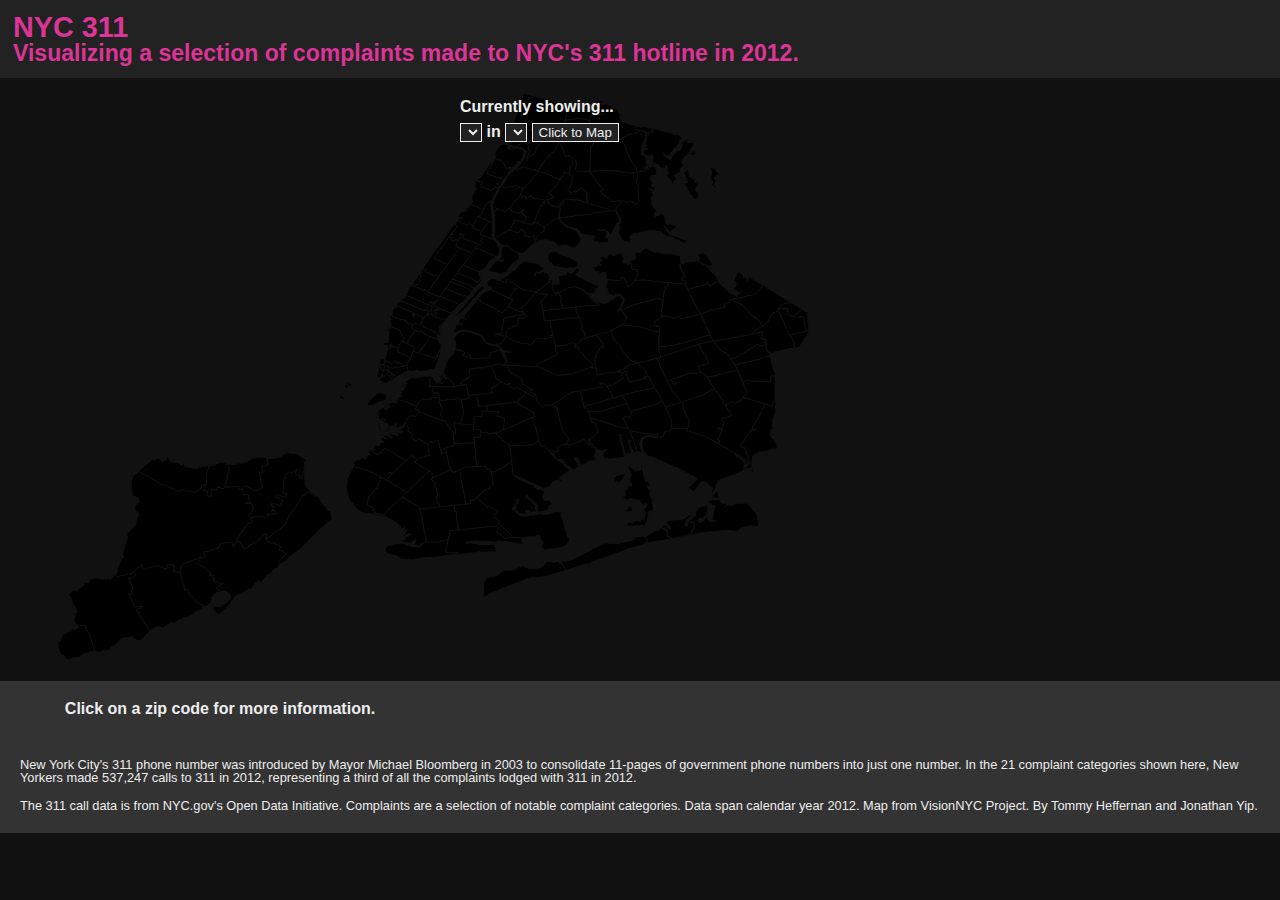
==== index.html @ 61226ca0 "changed coloring mechanism" ====
<!DOCTYPE html>
<html>
  <head>
    <title>NYC 311</title>
    <link rel="stylesheet" type="text/css" href="css/style.css"/>

    <script src = "http://d3js.org/d3.v3.min.js"></script>
    <script type = "text/javascript" src="js/jquery-1.9.1.min.js"></script>
    <script type = "text/javascript" src="js/hoverintent.js"></script>
    <script type = "text/javascript" src="js/main.js"></script>
  </head>

  <body>
    <textarea id="json-zip-complaint">{"10128 Taxi Driver Complaint": 279, "10475 Broken Elevator": 7, "11211 Double Parked Blocking Vehicle": 11, "11693 Noise, Ice Cream Truck": 2, "10012 Vermin": 67, "10466 Double Parked Blocking Vehicle": 21, "11210 School Maintenance": 13, "11230 Dirty Water": 91, "10017 Vermin": 15, "10032 Asbestos": 16, "7310 Taxi Driver Complaint": 15, "10065 Boilers": 5, "11357 School Maintenance": 7, "10474 Street Light Out": 223, "11421 School Maintenance": 2, "11204 Loud Talking": 64, "11203 Dirty Water": 17, "11212 Munimeter Issue": 5, "11228 Vacant Lot": 1, "NY 10010-3 Taxi Driver Complaint": 1, "10459 Munimeter Issue": 55, "11428 Fire Hydrant Emergency (FHE)": 3, "10010 Asbestos": 14, "10006 Broken Elevator": 3, "11004 Graffiti": 9, "11218 Plumbing": 626, "11249 Dirty Conditions": 61, "7094 Taxi Driver Complaint": 3, "10029 Graffiti": 32, "10128 Broken Elevator": 24, "99999 Taxi Driver Complaint": 2, "11104 Sewer Backup": 12, "10033 Derelict Vehicle": 26, "10069 Taxi Driver Complaint": 41, "11217 Derelict Vehicle": 51, "11357 Heating": 83, "10473 Taxi Driver Complaint": 20, "10309 Homeless Encampment": 1, "11374 Derelict Vehicle": 46, "11516 Taxi Driver Complaint": 3, "10459 Congestion/Gridlock": 8, "11426 Street Light Out": 144, "11436 Fallen Tree": 115, "10036 Posted Parking Sign Violation": 97, "10458 Derelict Vehicle": 49, "10458 Taxi Driver Complaint": 24, "11040 Vacant Lot": 6, "10017 Noise, Ice Cream Truck": 3, "11210 Missed Garbage Collection": 49, "10314 Pothole": 793, "10006 Loud Talking": 19, "11004 Fire Hydrant Emergency (FHE)": 1, "10007 Pothole": 125, "11236 Dirty Conditions": 461, "10006 Posted Parking Sign Violation": 3, "10030 Vermin": 392, "10017 Derelict Vehicle": 4, "11364 Vacant Lot": 1, "11228 Loud Talking": 11, "10459 School Maintenance": 10, "11237 Street Light Out": 259, "10308 Dirty Water": 156, "11221 Vermin": 1225, "11365 Dirty Water": 35, "11414 Dead Animals": 39, "11206 Dead Animals": 69, "11211 Fire Hydrant Emergency (FHE)": 221, "11218 Dead Animals": 136, "10010 Posted Parking Sign Violation": 57, "10036 Heating": 570, "10023 Loud Talking": 71, "10453 Dirty Conditions": 158, "11363 Broken Elevator": 3, "11226 Homeless Encampment": 15, "10002 Rough Pitted or Cracked Roads": 16, "11370 Plumbing": 102, "11356 Vacant Lot": 3, "11370 Derelict Vehicle": 80, "10013 Pothole": 221, "10307 Street Light Out": 102, "10020 Dirty Conditions": 1, "11369 Sewer Backup": 29, "10305 Broken Elevator": 9, "10022 Munimeter Issue": 523, "10312 Taxi Driver Complaint": 3, "10455 Dead Animals": 18, "11428 Vacant Lot": 4, "11203 Double Parked Blocking Vehicle": 36, "10470 Loud Talking": 13, "10022 Boilers": 8, "11417 Lead": 5, "0 Dead Animals": 3, "10464 Posted Parking Sign Violation": 20, "10000 Pothole": 2, "11105 Street Light Out": 199, "10460 Dirty Water": 15, "10310 Pothole": 163, "10007 Broken Elevator": 9, "10030 Loud Talking": 67, "11413 Graffiti": 10, "10002 Loud Talking": 244, "10314 Sewer Backup": 186, "11216 Broken Elevator": 33, "11357 Loud Music/Party": 27, "11422 Dirty Conditions": 198, "11030 Taxi Driver Complaint": 2, "10461 Street Light Out": 494, "11218 Double Parked Blocking Vehicle": 29, "11374 Dirty Water": 75, "10037 Heating": 413, "11105 Graffiti": 37, "11103 Vermin": 133, "10280 Heating": 3, "10455 Plumbing": 632, "11358 Loud Talking": 14, "10032 Vermin": 741, "10803 Heating": 1, "11433 Double Parked Blocking Vehicle": 2, "11379 Boilers": 2, "11422 Congestion/Gridlock": 2, "11231 Vacant Lot": 30, "11219 Plumbing": 408, "10305 Street Light Out": 393, "10304 Rat Sighting": 63, "10128 Boilers": 13, "11365 Graffiti": 26, "10475 Sewer Backup": 14, "10031 Dirty Conditions": 140, "11433 Sewer Backup": 388, "11229 Sewer Backup": 290, "10459 Derelict Vehicle": 48, "10312 Double Parked Blocking Vehicle": 11, "11209 Sewer Backup": 67, "10128 Dirty Water": 22, "10009 Dirty Conditions": 150, "11213 Sewer Backup": 74, "10001 Lead": 2, "10463 Fallen Tree": 92, "10474 Rat Sighting": 31, "10463 Homeless Encampment": 4, "11104 Double Parked Blocking Vehicle": 7, "10009 Loud Music/Party": 837, "11419 Plumbing": 222, "11357 Rough Pitted or Cracked Roads": 37, "10010 Loud Music/Party": 126, "10016 Sewer Backup": 9, "10307 School Maintenance": 2, "11369 School Maintenance": 1, "11001 Missed Garbage Collection": 6, "10458 Broken Elevator": 111, "10003 Posted Parking Sign Violation": 79, "11379 Vermin": 23, "10451 Dead Animals": 19, "10464 Loud Music/Party": 22, "11417 School Maintenance": 4, "11692 Fire Hydrant Emergency (FHE)": 6, "11216 Congestion/Gridlock": 7, "11106 Rat Sighting": 11, "10039 Dead Animals": 3, "11411 Asbestos": 2, "10314 Posted Parking Sign Violation": 103, "11377 Broken Elevator": 57, "10028 Fire Hydrant Emergency (FHE)": 2, "10467 Street Light Out": 302, "11361 Taxi Driver Complaint": 11, "10461 Derelict Vehicle": 177, "11374 Boilers": 3, "11103 Vacant Lot": 6, "11367 Street Light Out": 258, "10001 Pothole": 188, "11435 Rough Pitted or Cracked Roads": 11, "10013 Homeless Encampment": 41, "10304 Congestion/Gridlock": 14, "10039 Homeless Encampment": 3, "11224 Derelict Vehicle": 47, "11205 School Maintenance": 13, "10065 Posted Parking Sign Violation": 43, "11432 Dirty Water": 30, "11215 Boilers": 5, "10037 Munimeter Issue": 14, "11378 Posted Parking Sign Violation": 110, "10030 Dead Animals": 10, "10010 Homeless Encampment": 36, "11224 Posted Parking Sign Violation": 28, "10002 Dirty Conditions": 121, "11423 Asbestos": 5, "10583 Taxi Driver Complaint": 1, "10014 Missed Garbage Collection": 25, "10005 Lead": 4, "10011 Noise, Ice Cream Truck": 4, "10456 Asbestos": 3, "11217 Dead Animals": 38, "10001 School Maintenance": 2, "10016 Fallen Tree": 13, "10303 Posted Parking Sign Violation": 25, "XXX Taxi Driver Complaint": 1, "10016 Vacant Lot": 1, "11360 Heating": 18, "10006 Street Light Out": 35, "11215 Graffiti": 177, "10591 Taxi Driver Complaint": 1, "11369 Asbestos": 8, "10304 Street Light Out": 366, " Rough Pitted or Cracked Roads": 87, "10029 Taxi Driver Complaint": 192, "11358 Boilers": 8, "10001 Vermin": 38, "11367 Asbestos": 5, "11694 Congestion/Gridlock": 1, "11220 Heating": 1294, "11209 Rat Sighting": 36, "10034 Dirty Water": 43, "11421 Loud Talking": 32, "10027 Rat Sighting": 193, "11378 Street Light Out": 350, "11375 Rough Pitted or Cracked Roads": 38, "11216 Graffiti": 170, "11217 Munimeter Issue": 209, "11433 Vermin": 188, "10467 Noise, Ice Cream Truck": 75, "11235 School Maintenance": 17, "11220 Homeless Encampment": 7, "11217 Plumbing": 286, "11354 Munimeter Issue": 304, "11367 Dirty Conditions": 269, "10011 Graffiti": 57, "11215 Street Light Out": 543, "11205 Dead Animals": 31, "11797 Taxi Driver Complaint": 1, "11422 Loud Music/Party": 18, "10457 Pothole": 192, "11004 Asbestos": 1, "11436 Street Light Out": 144, "10005 Asbestos": 4, "11207 Rough Pitted or Cracked Roads": 45, "10024 Missed Garbage Collection": 13, "11217 Asbestos": 7, "11692 Asbestos": 13, "11237 Fallen Tree": 16, "10012 Sewer Backup": 7, "11435 Congestion/Gridlock": 10, "10460 Plumbing": 1506, "10280 Rat Sighting": 1, "10312 Congestion/Gridlock": 9, "10013 Munimeter Issue": 644, "10007 Rat Sighting": 24, "11225 Derelict Vehicle": 58, "11212 Congestion/Gridlock": 4, "11226 Fire Hydrant Emergency (FHE)": 114, "10006 Plumbing": 20, "10065 Missed Garbage Collection": 7, "10037 Street Light Out": 13, "10463 Vacant Lot": 12, "11692 Dirty Water": 17, "11011 Taxi Driver Complaint": 1, "10473 Congestion/Gridlock": 7, "11373 Loud Talking": 69, "11411 Vermin": 22, "11205 Rough Pitted or Cracked Roads": 19, "11229 Rough Pitted or Cracked Roads": 55, "10458 Loud Talking": 165, "11230 Taxi Driver Complaint": 30, "10009 Lead": 18, "10128 Fire Hydrant Emergency (FHE)": 3, "10026 Derelict Vehicle": 14, "11362 Double Parked Blocking Vehicle": 1, "11232 Street Light Out": 341, "10036 Boilers": 5, "10004 Rat Sighting": 2, "11207 Fire Hydrant Emergency (FHE)": 279, "11423 Loud Music/Party": 42, "10029 Posted Parking Sign Violation": 48, "11220 Dirty Conditions": 260, "11249 Taxi Driver Complaint": 48, "10022 Graffiti": 13, "11104 Boilers": 8, "10465 Dead Animals": 65, "11001 Graffiti": 1, "11226 Heating": 5188, "11209 Boilers": 5, "11354 Double Parked Blocking Vehicle": 11, "10462 Dirty Conditions": 202, "10306 Vacant Lot": 42, "11418 Munimeter Issue": 18, "11415 Plumbing": 190, "10029 Congestion/Gridlock": 9, "11103 Street Light Out": 146, "11223 Pothole": 289, "10472 Asbestos": 8, "11105 Fallen Tree": 90, "11432 Vermin": 257, "10075 Heating": 289, "11364 Congestion/Gridlock": 2, "10463 Fire Hydrant Emergency (FHE)": 136, "11412 Vermin": 144, "10306 Dead Animals": 128, "11213 Street Light Out": 376, "11212 Fire Hydrant Emergency (FHE)": 75, "11215 Derelict Vehicle": 127, "10310 Graffiti": 17, "10464 Congestion/Gridlock": 2, "10069 Double Parked Blocking Vehicle": 6, "10308 Dead Animals": 59, "10037 Boilers": 6, "10017 Sewer Backup": 6, "10026 Vermin": 219, "11419 Street Light Out": 178, "10303 Dirty Water": 37, "11222 Sewer Backup": 41, "11249 Loud Talking": 34, "11101 Posted Parking Sign Violation": 141, "10452 Homeless Encampment": 3, "10003 Rat Sighting": 60, "11221 Pothole": 173, "11694 Boilers": 7, "11225 Lead": 17, "11233 Vermin": 940, "11747-3173 Taxi Driver Complaint": 1, "11378 Heating": 259, "10026 School Maintenance": 5, "10471 Loud Music/Party": 46, "10027 Sewer Backup": 35, "10021 Street Light Out": 2, "10024 Fallen Tree": 25, "10705 Taxi Driver Complaint": 1, "11372 Asbestos": 17, "10458 Graffiti": 301, "10461 Rough Pitted or Cracked Roads": 24, "11691 Street Light Out": 343, "10030 Plumbing": 837, "10020 Posted Parking Sign Violation": 4, "11216 Pothole": 170, "11363 Dirty Conditions": 27, "11204 Fallen Tree": 119, "11208 Munimeter Issue": 22, "11694 Sewer Backup": 109, "11215 Vacant Lot": 12, "11208 Loud Music/Party": 200, "11207 Plumbing": 2148, "10474 Loud Music/Party": 23, "10027 Derelict Vehicle": 31, "11236 Broken Elevator": 3, "10017 Munimeter Issue": 465, "11221 Homeless Encampment": 26, "11428 Congestion/Gridlock": 3, "11366 Sewer Backup": 52, "11360 Taxi Driver Complaint": 5, "10029 Vacant Lot": 13, "11436 Loud Music/Party": 22, "11430 Heating": 1, "11222 Loud Music/Party": 259, "11237 Derelict Vehicle": 69, "11354 Heating": 437, "10016 Plumbing": 260, "11225 Vermin": 811, " Vermin": 91, "11411 Lead": 3, "10040 Rough Pitted or Cracked Roads": 3, "11369 Heating": 323, "11361 Fire Hydrant Emergency (FHE)": 8, "10460 Pothole": 194, "11040 Sewer Backup": 15, "11435 Vacant Lot": 15, "11378 Lead": 7, "11358 Dirty Water": 97, "10019 Fire Hydrant Emergency (FHE)": 17, "11416 Street Light Out": 170, "11369 Fire Hydrant Emergency (FHE)": 67, "11420 Fallen Tree": 214, "11236 Sewer Backup": 434, "11101 Pothole": 343, "10040 Derelict Vehicle": 8, "10016 Congestion/Gridlock": 44, "10458 Fire Hydrant Emergency (FHE)": 199, "10065 Broken Elevator": 4, "DON'T KNOW Taxi Driver Complaint": 1, "10014 Rat Sighting": 74, "11213 Munimeter Issue": 6, "10022 Dirty Conditions": 85, " Double Parked Blocking Vehicle": 1, "11224 Fallen Tree": 21, "11208 Street Light Out": 474, "7304 Taxi Driver Complaint": 2, "10466 Dirty Water": 41, "10472 Double Parked Blocking Vehicle": 20, "10036 Sewer Backup": 8, "10069 Heating": 2, "11216 Vermin": 879, "11365 Loud Talking": 14, "11421 Dirty Conditions": 203, "11434 Lead": 8, "10468 Asbestos": 21, "11422 Pothole": 175, "11216 Dirty Conditions": 459, "11375 Loud Music/Party": 108, "11226 Loud Talking": 163, "11435 Heating": 508, "10458 Loud Music/Party": 271, "11226 Street Light Out": 151, "10472 Lead": 5, "10455 Pothole": 153, "10471 Posted Parking Sign Violation": 40, "11233 Taxi Driver Complaint": 30, "10310 Vacant Lot": 23, "10306 Loud Talking": 42, "10019 Dead Animals": 4, "10012 Loud Talking": 152, "11385 Munimeter Issue": 111, "11415 Loud Talking": 147, "10006 Dirty Conditions": 11, "11204 Asbestos": 7, "10453 Fallen Tree": 23, "11361 Street Light Out": 258, "10037 Taxi Driver Complaint": 58, "11204 Pothole": 178, "10065 Street Light Out": 2, "11208 Boilers": 22, "11363 Derelict Vehicle": 28, "11239 Pothole": 20, "11238 Vermin": 313, "11412 Munimeter Issue": 2, "10457 Plumbing": 2337, "11207 Posted Parking Sign Violation": 95, "10460 Dirty Conditions": 197, "11367 Heating": 571, "11366 Vacant Lot": 1, "10457 Posted Parking Sign Violation": 31, "10039 Fire Hydrant Emergency (FHE)": 10, "11214 Broken Elevator": 85, "10464 Asbestos": 2, "11215 Munimeter Issue": 373, "11214 Posted Parking Sign Violation": 94, "10017 Rat Sighting": 4, "11372 Loud Talking": 67, "11221 Munimeter Issue": 3, "10037 Double Parked Blocking Vehicle": 15, "10468 Street Light Out": 150, "11205 Loud Music/Party": 231, "10018 Munimeter Issue": 263, "11218 Dirty Water": 46, " Graffiti": 552, "11691 Double Parked Blocking Vehicle": 5, "11379 Plumbing": 116, "11422 Vermin": 46, "10024 Sewer Backup": 6, "11201 Fire Hydrant Emergency (FHE)": 22, "11229 Posted Parking Sign Violation": 72, "11218 Asbestos": 8, "7103 Taxi Driver Complaint": 1, "11363 Dirty Water": 123, "10017 Plumbing": 30, "10004 Sewer Backup": 6, "11697 Dead Animals": 2, "11209 Rough Pitted or Cracked Roads": 21, "10012 Vacant Lot": 1, "11234 Double Parked Blocking Vehicle": 17, "11102 Graffiti": 92, "10025 Lead": 40, "11224 School Maintenance": 31, "11362 Posted Parking Sign Violation": 11, "10034 Derelict Vehicle": 10, "11219 Loud Talking": 49, "10016 Broken Elevator": 39, "11362 Missed Garbage Collection": 21, "11692 Sewer Backup": 120, "11213 Posted Parking Sign Violation": 23, "10452 Missed Garbage Collection": 12, "10037 Homeless Encampment": 7, "11040 Posted Parking Sign Violation": 1, "11436 Fire Hydrant Emergency (FHE)": 21, "11204 Vermin": 209, "11373 Munimeter Issue": 89, "10461 Missed Garbage Collection": 28, "10001 Rat Sighting": 28, "11210 Fire Hydrant Emergency (FHE)": 41, "11253 Taxi Driver Complaint": 1, "11432 Loud Talking": 189, "10022 Broken Elevator": 30, "10306 Loud Music/Party": 71, "10012 Street Light Out": 79, "11423 Loud Talking": 11, "11368 Fire Hydrant Emergency (FHE)": 290, "11217 Heating": 541, "11426 Congestion/Gridlock": 2, "11379 Heating": 111, "11357 Munimeter Issue": 22, "11420 Vacant Lot": 15, "10471 Fallen Tree": 52, "11415 Rat Sighting": 7, "10027 Dead Animals": 23, "10009 Vermin": 154, "10456 Graffiti": 149, "10031 Street Light Out": 14, "11236 Graffiti": 68, "11234 Loud Talking": 31, "10459 Fire Hydrant Emergency (FHE)": 100, "11434 Boilers": 7, "10010 Broken Elevator": 29, "10025 Dirty Conditions": 147, "10069 Pothole": 9, "10029 Loud Music/Party": 634, "10007 Posted Parking Sign Violation": 14, "10014 Boilers": 10, "11222 Double Parked Blocking Vehicle": 6, "11375 Missed Garbage Collection": 60, "10021 Posted Parking Sign Violation": 49, "10014 Fire Hydrant Emergency (FHE)": 3, "11697 Vermin": 2, "10034 Graffiti": 85, "11697 Street Light Out": 5, "10038 Fallen Tree": 2, "10034 Munimeter Issue": 42, "10016 Pothole": 209, "10305 Derelict Vehicle": 182, "11377 Dirty Conditions": 315, "11361 Noise, Ice Cream Truck": 1, "7601 Taxi Driver Complaint": 1, "11219 Congestion/Gridlock": 9, "11231 Plumbing": 157, "11363 Sewer Backup": 13, "11414 Pothole": 216, "11428 Broken Elevator": 1, "11238 Double Parked Blocking Vehicle": 54, "10460 Double Parked Blocking Vehicle": 27, "10002 Fire Hydrant Emergency (FHE)": 19, "10034 Noise, Ice Cream Truck": 21, "11423 Congestion/Gridlock": 5, "11415 Homeless Encampment": 3, "11375 Rat Sighting": 22, "11101 Noise, Ice Cream Truck": 16, "11224 Loud Music/Party": 111, "11432 Double Parked Blocking Vehicle": 5, "11364 Fire Hydrant Emergency (FHE)": 6, "11222 Fire Hydrant Emergency (FHE)": 44, "11420 Posted Parking Sign Violation": 43, "11692 Heating": 436, "11004 Double Parked Blocking Vehicle": 1, "10075 Missed Garbage Collection": 8, "7071 Taxi Driver Complaint": 3, "10030 Boilers": 8, "11231 Loud Talking": 48, "11220 Lead": 8, "11414 Sewer Backup": 125, "11208 Broken Elevator": 18, "11364 Posted Parking Sign Violation": 19, "10028 Missed Garbage Collection": 13, "10453 Missed Garbage Collection": 10, "7670 Taxi Driver Complaint": 1, "10465 Plumbing": 111, "10465 Munimeter Issue": 89, "11238 Dead Animals": 53, "11420 Taxi Driver Complaint": 15, "10280 Plumbing": 9, "10019 Rat Sighting": 46, "11214 Dirty Conditions": 316, "11105 Dirty Water": 23, "10470 Dead Animals": 26, "11104 Asbestos": 13, "11420 Plumbing": 225, "10075 Dead Animals": 6, "10002 Posted Parking Sign Violation": 73, "11370 Congestion/Gridlock": 7, "10016 School Maintenance": 2, "10028 Loud Music/Party": 118, "11221 Dirty Water": 36, "10281 Taxi Driver Complaint": 19, "11201 Lead": 35, "10308 Rough Pitted or Cracked Roads": 50, "10065 Noise, Ice Cream Truck": 1, "10452 Street Light Out": 133, "10029 Rat Sighting": 72, "10469 Dead Animals": 149, "70370 Taxi Driver Complaint": 1, "11801 Taxi Driver Complaint": 2, "11221 Taxi Driver Complaint": 53, "11225 Dead Animals": 41, "10005 Boilers": 3, "11694 Homeless Encampment": 3, "10001 Dead Animals": 6, "11111 Taxi Driver Complaint": 2, "10306 Dirty Conditions": 252, "11419 Homeless Encampment": 7, "11435 Fallen Tree": 129, "11421 Homeless Encampment": 2, "10452 Dirty Water": 15, "11427 Fire Hydrant Emergency (FHE)": 4, "11104 Plumbing": 286, "11367 Double Parked Blocking Vehicle": 4, "10162 Rat Sighting": 2, "11507 Taxi Driver Complaint": 1, "11430 Sewer Backup": 2, "11210 Vacant Lot": 8, "11435 Homeless Encampment": 8, "10306 Plumbing": 146, "10065 Sewer Backup": 7, "11369 Broken Elevator": 3, "10302 Taxi Driver Complaint": 1, "11109 Munimeter Issue": 4, "11419 Congestion/Gridlock": 2, "11364 Pothole": 170, "10474 Fallen Tree": 6, "11366 Vermin": 9, "11420 Derelict Vehicle": 348, "10305 Heating": 155, "10019 Loud Talking": 113, "11207 Fallen Tree": 83, "11206 Broken Elevator": 11, "11433 Derelict Vehicle": 278, "11004 Dirty Water": 4, "10468 Missed Garbage Collection": 11, "10048 Taxi Driver Complaint": 10, "10454 Munimeter Issue": 6, "10475 Loud Talking": 61, "11004 Street Light Out": 146, "10310 Congestion/Gridlock": 4, "11372 Lead": 8, "10018 Dirty Water": 3, "11238 School Maintenance": 4, "11366 Fire Hydrant Emergency (FHE)": 5, "10004 Pothole": 76, "7307 Taxi Driver Complaint": 2, "11422 Graffiti": 6, "11104 Dead Animals": 19, "11419 Vermin": 162, "10464 Heating": 35, "10461 Posted Parking Sign Violation": 36, "10029 Asbestos": 17, "10025 Pothole": 224, "10303 Dirty Conditions": 168, "11436 Pothole": 57, "11226 Rough Pitted or Cracked Roads": 47, "10009 Fallen Tree": 7, "10464 Rough Pitted or Cracked Roads": 6, "11356 Derelict Vehicle": 196, "7306 Taxi Driver Complaint": 4, "10039 Plumbing": 520, "11370 Broken Elevator": 3, "10459 Asbestos": 11, "10013 Fallen Tree": 1, "10010 Vermin": 43, "11223 Dead Animals": 171, "11213 Rough Pitted or Cracked Roads": 12, "10014 Lead": 21, "11423 Heating": 292, "11205 Plumbing": 254, "10003 Dirty Conditions": 151, "11364 Rough Pitted or Cracked Roads": 15, "11364 Dirty Water": 61, "10038 Taxi Driver Complaint": 143, "11418 Dirty Conditions": 203, "11427 Rat Sighting": 6, "11364 Asbestos": 12, "11235 Loud Talking": 59, "11371 Congestion/Gridlock": 1, "11366 Heating": 34, "11375 Munimeter Issue": 332, "11411 Congestion/Gridlock": 1, "10021 Dead Animals": 8, "11101 School Maintenance": 5, "11360 Pothole": 45, "11208 Posted Parking Sign Violation": 60, "11235 Fire Hydrant Emergency (FHE)": 4, "11102 Missed Garbage Collection": 25, "11239 Rough Pitted or Cracked Roads": 3, "11201 Munimeter Issue": 662, "10474 Asbestos": 1, "10021 Loud Music/Party": 58, "11363 Rat Sighting": 2, "10461 Heating": 1685, "11433 Heating": 437, "10022 Rough Pitted or Cracked Roads": 43, "10007 Heating": 10, "10469 Congestion/Gridlock": 4, "10471 Rat Sighting": 11, "7701 Taxi Driver Complaint": 1, "10473 Rat Sighting": 35, "NEWARK AIR Taxi Driver Complaint": 1, "11106 Heating": 660, "10002 Congestion/Gridlock": 64, "11420 Loud Talking": 25, "11358 Rat Sighting": 17, "10314 Dirty Conditions": 333, "11239 Asbestos": 3, "11213 Noise, Ice Cream Truck": 4, "7004 Taxi Driver Complaint": 2, "11417 Congestion/Gridlock": 4, "10017 Dirty Conditions": 35, "11368 Taxi Driver Complaint": 38, "11226 Posted Parking Sign Violation": 65, "10461 Plumbing": 433, "10451 Posted Parking Sign Violation": 24, "10024 Vermin": 92, "11219 Munimeter Issue": 415, "11385 Pothole": 387, "10003 Lead": 20, "JFK Taxi Driver Complaint": 1, "11370 Fire Hydrant Emergency (FHE)": 10, "11364 Boilers": 6, "11237 Rough Pitted or Cracked Roads": 19, "11232 Munimeter Issue": 26, "11230 Plumbing": 950, "7801 Taxi Driver Complaint": 1, "11201 Double Parked Blocking Vehicle": 29, "10465 Vacant Lot": 20, "11215 Fire Hydrant Emergency (FHE)": 40, "10024 Graffiti": 10, "11423 Dirty Conditions": 260, "11426 Lead": 3, "11358 Taxi Driver Complaint": 16, " Food Stamp": 1810, "11421 Fire Hydrant Emergency (FHE)": 59, "10037 Broken Elevator": 41, "11220 Vacant Lot": 5, "11370 Rat Sighting": 15, "10018 Street Light Out": 1, "10455 Loud Talking": 28, "11231 Taxi Driver Complaint": 96, "10038 Graffiti": 30, "11106 Double Parked Blocking Vehicle": 4, "10021 Munimeter Issue": 161, "10128 Loud Talking": 69, "11413 Fire Hydrant Emergency (FHE)": 29, "10026 Fallen Tree": 10, "11229 Lead": 21, "11204 Graffiti": 149, "10467 Derelict Vehicle": 73, "11356 Pothole": 207, "11004 Derelict Vehicle": 34, "11365 Missed Garbage Collection": 57, "11229 Graffiti": 117, "11203 Heating": 2898, "11206 Heating": 930, "11212 Boilers": 13, "10039 Vermin": 228, "11691 Munimeter Issue": 10, "10451 Taxi Driver Complaint": 35, "11235 Homeless Encampment": 25, "10010 Lead": 7, "10452 Dead Animals": 32, "11429 Rough Pitted or Cracked Roads": 5, "11212 Graffiti": 275, "10025 Congestion/Gridlock": 20, "10456 Vermin": 1134, "10030 Asbestos": 6, "11235 Dead Animals": 37, "10005 Munimeter Issue": 120, "10472 Plumbing": 1303, "10013 Boilers": 3, "10451 Rat Sighting": 90, "11102 Boilers": 4, "10028 School Maintenance": 1, "11416 Double Parked Blocking Vehicle": 3, "10019 Munimeter Issue": 1054, "11225 Congestion/Gridlock": 6, "10458 Homeless Encampment": 11, "10454 Missed Garbage Collection": 11, "10075 Pothole": 88, "11209 Dead Animals": 68, " Fallen Tree": 105, "11208 Plumbing": 1593, "11237 School Maintenance": 6, "11104 Dirty Water": 19, "10451 Loud Talking": 35, "10465 Graffiti": 42, "7202 Taxi Driver Complaint": 2, "11222 Homeless Encampment": 59, "11207 Vermin": 1094, "11214 Rough Pitted or Cracked Roads": 64, "10033 Rat Sighting": 113, "11222 Street Light Out": 321, "10305 School Maintenance": 1, "11238 Congestion/Gridlock": 9, "11373 Rat Sighting": 53, "11417 Dirty Conditions": 277, "11369 Double Parked Blocking Vehicle": 4, "10007 Dead Animals": 4, "10455 Congestion/Gridlock": 2, "11203 Rough Pitted or Cracked Roads": 35, "11210 Noise, Ice Cream Truck": 4, "11368 Lead": 7, "10306 Graffiti": 46, "10471 Derelict Vehicle": 98, "10474 Graffiti": 137, "11432 Dirty Conditions": 491, "11207 Noise, Ice Cream Truck": 6, "11207 Munimeter Issue": 16, "10017 Double Parked Blocking Vehicle": 5, "10019 Asbestos": 35, "10452 Asbestos": 7, "10128 Dead Animals": 9, "10025 School Maintenance": 9, "11435 Taxi Driver Complaint": 55, "11365 Derelict Vehicle": 151, "11204 Munimeter Issue": 176, "11367 School Maintenance": 4, "11694 Pothole": 79, "10307 Dirty Conditions": 55, "11105 Homeless Encampment": 19, "10026 Broken Elevator": 97, "10000 Loud Talking": 6, "10011 Loud Talking": 124, "11101 Dirty Water": 95, "10011 Lead": 18, "10309 Rough Pitted or Cracked Roads": 53, "10001 Taxi Driver Complaint": 705, "11212 Lead": 13, "11385 Double Parked Blocking Vehicle": 22, "10304 Dead Animals": 89, "11377 Double Parked Blocking Vehicle": 11, "11422 Taxi Driver Complaint": 11, "11361 Asbestos": 8, "11412 Boilers": 4, "11224 Plumbing": 485, "10034 Rough Pitted or Cracked Roads": 9, "11237 Graffiti": 146, "11225 Missed Garbage Collection": 10, "11366 School Maintenance": 1, "10025 Sewer Backup": 9, "10304 Dirty Conditions": 259, "10017 Broken Elevator": 22, "10457 Sewer Backup": 52, "10007 Vermin": 3, "11228 Pothole": 183, "10019 Posted Parking Sign Violation": 127, "11223 Taxi Driver Complaint": 13, "10304 Fire Hydrant Emergency (FHE)": 38, "10451 Graffiti": 64, "10001 Noise, Ice Cream Truck": 1, "10463 Boilers": 18, "10303 Rat Sighting": 37, "11203 Noise, Ice Cream Truck": 1, "10031 Fallen Tree": 6, "10069 Broken Elevator": 2, "11232 Sewer Backup": 40, "11104 Fallen Tree": 47, "10040 Asbestos": 2, "10454 Taxi Driver Complaint": 18, "11216 Heating": 2578, "10023 Double Parked Blocking Vehicle": 46, "10466 Rat Sighting": 67, "11211 Asbestos": 30, "11428 Sewer Backup": 137, "10456 School Maintenance": 10, "11430 Asbestos": 1, "11209 Asbestos": 11, "10012 Rough Pitted or Cracked Roads": 12, "11415 Pothole": 78, "11217 Homeless Encampment": 16, "11226 Taxi Driver Complaint": 57, "10467 Taxi Driver Complaint": 33, "11411 Rough Pitted or Cracked Roads": 6, "11213 Derelict Vehicle": 77, "10312 Plumbing": 82, "11412 Dirty Conditions": 308, "11418 Plumbing": 229, "11239 Street Light Out": 30, "10012 Rat Sighting": 44, "10464 Dirty Conditions": 32, "10467 Rat Sighting": 198, "11365 Noise, Ice Cream Truck": 2, "11368 Noise, Ice Cream Truck": 18, "11223 Missed Garbage Collection": 42, "11691 Heating": 1574, "11220 Taxi Driver Complaint": 41, "10128 Derelict Vehicle": 21, "11420 Vermin": 77, "10007 Street Light Out": 98, "10036 Dirty Conditions": 139, "11354 Pothole": 359, "11102 Rat Sighting": 22, "10003 Pothole": 251, "11373 Sewer Backup": 85, "11415 Noise, Ice Cream Truck": 3, "10075 Street Light Out": 1, "11222 Broken Elevator": 8, "10465 Double Parked Blocking Vehicle": 7, "10304 Vermin": 196, "10034 Dead Animals": 8, "10035 Street Light Out": 3, "11001 Dead Animals": 4, "10457 Munimeter Issue": 41, "11378 Fallen Tree": 74, "11426 Heating": 27, "11369 Plumbing": 193, "11356 Dirty Water": 21, "10029 Fire Hydrant Emergency (FHE)": 95, "11229 Dead Animals": 163, "11207 Vacant Lot": 86, "10469 Asbestos": 8, "11103 Posted Parking Sign Violation": 25, "10457 Loud Music/Party": 254, "10014 Loud Talking": 143, "11415 Broken Elevator": 42, "10308 Posted Parking Sign Violation": 33, "10455 Boilers": 9, "11577 Taxi Driver Complaint": 1, "11105 Sewer Backup": 39, "11414 Taxi Driver Complaint": 13, "11367 Posted Parking Sign Violation": 29, "11201 Boilers": 4, "11423 Lead": 6, "11230 Asbestos": 16, "11214 Lead": 14, "10009 Heating": 1657, "11385 Graffiti": 55, "10036 Rat Sighting": 73, "11219 Rough Pitted or Cracked Roads": 101, "10012 Fallen Tree": 1, "10018 Plumbing": 50, "10454 Graffiti": 86, "11226 Loud Music/Party": 643, "11421 Lead": 6, "10467 Munimeter Issue": 205, "10452 Loud Music/Party": 316, "11366 Derelict Vehicle": 58, "11210 Taxi Driver Complaint": 23, "11205 Derelict Vehicle": 76, "11419 Dead Animals": 46, "11003 Taxi Driver Complaint": 4, "10301 Lead": 15, "11228 Double Parked Blocking Vehicle": 9, "10462 Fallen Tree": 39, "11201 Sewer Backup": 42, "11385 Posted Parking Sign Violation": 111, "11233 Rough Pitted or Cracked Roads": 16, "11432 Broken Elevator": 59, "10009 Asbestos": 31, "11412 Double Parked Blocking Vehicle": 2, "11378 Dirty Water": 33, "10022 Missed Garbage Collection": 16, "10005 Rat Sighting": 3, "11416 Missed Garbage Collection": 16, "10454 School Maintenance": 10, "11212 Missed Garbage Collection": 47, "11361 Graffiti": 20, "11004 Vacant Lot": 3, "10031 Asbestos": 18, "10455 Vermin": 391, "11101 Congestion/Gridlock": 87, "11364 Vermin": 27, "11040 Street Light Out": 22, "11412 School Maintenance": 4, "10021 Sewer Backup": 15, "11412 Heating": 445, "10312 Pothole": 632, "10031 Rat Sighting": 135, "11436 Posted Parking Sign Violation": 14, "11217 School Maintenance": 13, "10310 Dead Animals": 51, "10075 Loud Music/Party": 44, "11368 Heating": 862, "10469 Noise, Ice Cream Truck": 6, "11234 Rough Pitted or Cracked Roads": 72, "11434 Loud Talking": 44, "10470 Fallen Tree": 23, "11221 Derelict Vehicle": 155, "11228 Vermin": 45, "10467 Lead": 15, "11106 Vermin": 120, "11209 Lead": 27, "10801 Taxi Driver Complaint": 1, "11220 Derelict Vehicle": 103, "11219 Boilers": 7, "10471 Lead": 8, "11219 Dirty Water": 44, "11214 Vacant Lot": 4, "10014 Dirty Water": 14, "11417 Vacant Lot": 7, "10306 Boilers": 2, "10003 Sewer Backup": 29, "11221 Asbestos": 20, "11249 Vermin": 32, "11414 Posted Parking Sign Violation": 31, "11210 Dirty Conditions": 273, "11206 Fire Hydrant Emergency (FHE)": 135, "11249 Vacant Lot": 5, "10028 Dirty Water": 14, "11222 Rat Sighting": 111, "10474 Plumbing": 373, "10031 Lead": 9, "N/A Munimeter Issue": 1, "10011 Homeless Encampment": 74, "11416 Loud Music/Party": 90, "11249 Sewer Backup": 9, "11213 Pothole": 105, "10468 Vermin": 819, "10025 Rat Sighting": 309, " Boilers": 5, "11372 Missed Garbage Collection": 12, "11413 Munimeter Issue": 1, "11225 Taxi Driver Complaint": 60, "11040 Rough Pitted or Cracked Roads": 1, "11362 Taxi Driver Complaint": 6, "11724 Taxi Driver Complaint": 1, "10281 Asbestos": 1, "11215 Dirty Water": 106, "11040 Derelict Vehicle": 5, "11224 Double Parked Blocking Vehicle": 8, "11230 Heating": 2149, "11377 Heating": 1011, "11105 Heating": 450, "11210 Congestion/Gridlock": 11, "10013 Dirty Water": 19, "10075 Broken Elevator": 11, "11691 Graffiti": 19, "11411 Taxi Driver Complaint": 6, "10458 Boilers": 19, "10467 Boilers": 30, "10464 Missed Garbage Collection": 4, "11106 Dirty Conditions": 96, "10020 Loud Music/Party": 3, "11101 Homeless Encampment": 13, "11220 Boilers": 14, "11357 Derelict Vehicle": 194, "11433 Dirty Water": 23, "10458 Fallen Tree": 25, "11364 Street Light Out": 357, "10466 Loud Music/Party": 97, "11413 Rough Pitted or Cracked Roads": 32, "11372 Taxi Driver Complaint": 72, "11224 Loud Talking": 15, "10012 Derelict Vehicle": 19, "10302 Noise, Ice Cream Truck": 1, "10465 Taxi Driver Complaint": 14, "11429 Asbestos": 4, "10310 Boilers": 2, "11204 Fire Hydrant Emergency (FHE)": 6, "10009 Pothole": 180, "11416 Heating": 202, "11427 Plumbing": 118, "11358 Lead": 22, "11366 Dead Animals": 45, "11231 Munimeter Issue": 88, "10472 Street Light Out": 364, "10472 Loud Talking": 153, "11106 Noise, Ice Cream Truck": 1, "11434 Fallen Tree": 213, "11233 Congestion/Gridlock": 4, "10035 Lead": 8, "10470 Broken Elevator": 9, "11207 Taxi Driver Complaint": 35, "11373 Heating": 1393, "11218 Missed Garbage Collection": 38, "11432 Posted Parking Sign Violation": 33, "10029 Sewer Backup": 47, "10280 Homeless Encampment": 2, "10307 Rough Pitted or Cracked Roads": 10, "11365 Taxi Driver Complaint": 27, "11109 Loud Talking": 4, "11433 Fallen Tree": 149, "11423 Taxi Driver Complaint": 8, "11416 Homeless Encampment": 5, "11004 Lead": 1, "11239 School Maintenance": 2, "10301 Loud Talking": 35, "10017 Street Light Out": 5, "11235 Taxi Driver Complaint": 17, "11219 Taxi Driver Complaint": 29, "7172 Taxi Driver Complaint": 1, "11596 Taxi Driver Complaint": 1, "10314 Asbestos": 12, "11203 Missed Garbage Collection": 78, "10031 Dirty Water": 12, "11211 Dead Animals": 60, "10033 Plumbing": 1020, "11239 Broken Elevator": 2, "10023 Taxi Driver Complaint": 447, "10002 School Maintenance": 22, "10451 Pothole": 175, "10023 Derelict Vehicle": 14, "10027 Homeless Encampment": 13, "11102 Pothole": 90, "10030 Double Parked Blocking Vehicle": 26, "10466 Plumbing": 989, "10026 Homeless Encampment": 29, "10464 Dead Animals": 5, "11356 Congestion/Gridlock": 1, "11105 Dirty Conditions": 163, "11203 Fallen Tree": 110, "10457 Boilers": 30, "10467 Vermin": 1371, "11219 Fallen Tree": 74, "10040 School Maintenance": 9, "11101 Lead": 12, "11212 Broken Elevator": 52, "11220 Plumbing": 695, "10473 Sewer Backup": 61, "10453 Heating": 4207, "11224 Taxi Driver Complaint": 9, "11358 Vacant Lot": 4, "10466 Posted Parking Sign Violation": 36, "10029 Plumbing": 724, "11374 Missed Garbage Collection": 24, "11432 Pothole": 270, "10027 Rough Pitted or Cracked Roads": 25, "10473 Asbestos": 4, "10305 Fire Hydrant Emergency (FHE)": 14, "10039 Broken Elevator": 31, "11236 Lead": 17, "10020 Munimeter Issue": 68, "10302 Dead Animals": 25, "10040 Heating": 4856, "11229 Broken Elevator": 86, "11423 Graffiti": 30, "10306 Dirty Water": 165, "10462 Rough Pitted or Cracked Roads": 13, "10018 Graffiti": 12, "10007 School Maintenance": 1, " Missed Garbage Collection": 30, "11210 Homeless Encampment": 2, "10036 Derelict Vehicle": 14, "11042 Taxi Driver Complaint": 1, "11370 Vermin": 46, "10455 School Maintenance": 3, "11239 Heating": 84, "11207 School Maintenance": 17, "11219 Asbestos": 9, "11236 Street Light Out": 136, "10030 Dirty Water": 9, "10012 Asbestos": 28, "10002 Fallen Tree": 15, "10040 Pothole": 67, "10312 Heating": 22, "11234 Vacant Lot": 27, "10037 Posted Parking Sign Violation": 17, "11357 Posted Parking Sign Violation": 47, "11416 Taxi Driver Complaint": 10, "10044 Broken Elevator": 10, "11212 Loud Music/Party": 91, "10302 Sewer Backup": 101, "11379 Vacant Lot": 2, "10466 Vacant Lot": 19, "11219 Dead Animals": 167, "10459 Homeless Encampment": 17, "10035 Vacant Lot": 9, "10463 Rat Sighting": 55, "11373 Dirty Conditions": 324, "0 Vacant Lot": 19, "11358 Missed Garbage Collection": 120, "11412 Pothole": 146, "10024 Homeless Encampment": 35, "11222 Asbestos": 17, "10009 Derelict Vehicle": 38, "11223 Street Light Out": 181, "11419 Loud Music/Party": 75, "11411 Heating": 64, "11366 Congestion/Gridlock": 7, "10036 Double Parked Blocking Vehicle": 20, "11203 School Maintenance": 13, "11377 Posted Parking Sign Violation": 52, "10039 Congestion/Gridlock": 2, "11230 Fire Hydrant Emergency (FHE)": 10, "11206 Street Light Out": 301, "11103 Sewer Backup": 20, "11416 Loud Talking": 25, "10458 Munimeter Issue": 146, "10037 Loud Music/Party": 88, "11204 Heating": 822, "11360 School Maintenance": 2, "10019 Double Parked Blocking Vehicle": 11, "11370 Missed Garbage Collection": 4, "10006 Heating": 23, "10128 Rat Sighting": 104, "11362 Rat Sighting": 1, "11411 Loud Talking": 28, "11102 Loud Talking": 38, "11432 Fire Hydrant Emergency (FHE)": 35, "11361 Dirty Conditions": 146, "11366 Rat Sighting": 8, "11365 Vermin": 23, "11378 Noise, Ice Cream Truck": 6, "11222 Munimeter Issue": 62, "11220 Fire Hydrant Emergency (FHE)": 76, "10017 Graffiti": 1, "10309 Street Light Out": 412, "973 Taxi Driver Complaint": 1, "11225 School Maintenance": 13, "10453 Graffiti": 189, "11218 Dirty Conditions": 209, "11357 Congestion/Gridlock": 11, "11385 Street Light Out": 634, "11363 Loud Talking": 1, "11370 Rough Pitted or Cracked Roads": 15, "11691 School Maintenance": 18, "10460 Heating": 2410, " Plumbing": 212, "11234 Taxi Driver Complaint": 36, "11412 Taxi Driver Complaint": 3, "10301 Double Parked Blocking Vehicle": 4, "11219 School Maintenance": 7, "10019 Heating": 751, "10044 Plumbing": 5, "10035 Dirty Conditions": 197, "10470 Plumbing": 239, "10464 Vermin": 9, "11357 Asbestos": 16, "11416 Fire Hydrant Emergency (FHE)": 33, "10018 Loud Talking": 46, "11234 Posted Parking Sign Violation": 151, "11249 Broken Elevator": 37, "11378 Asbestos": 5, "10281 Loud Music/Party": 1, "11356 Rough Pitted or Cracked Roads": 19, "10310 Munimeter Issue": 35, "6088 Taxi Driver Complaint": 2, "10030 Homeless Encampment": 6, "11361 Vermin": 26, "11413 Derelict Vehicle": 353, "11367 Lead": 15, " Lead": 23, "10065 Dirty Conditions": 75, "11416 Congestion/Gridlock": 3, "11203 Boilers": 12, "10018 Vacant Lot": 1, "11365 Heating": 123, "10038 Munimeter Issue": 71, "10309 Sewer Backup": 38, "11237 Taxi Driver Complaint": 51, "11693 Pothole": 78, "11432 Rough Pitted or Cracked Roads": 34, "11232 Broken Elevator": 2, "10306 Congestion/Gridlock": 14, "10021 Homeless Encampment": 15, "11415 Dirty Conditions": 39, "11375 Taxi Driver Complaint": 86, "10473 Fallen Tree": 24, "10467 Graffiti": 298, "11201 Missed Garbage Collection": 27, "10014 Asbestos": 26, "11416 Rat Sighting": 20, "10312 Loud Music/Party": 32, "10458 Dead Animals": 29, "11692 Dirty Conditions": 49, "11361 Loud Talking": 10, "10030 Noise, Ice Cream Truck": 7, "11363 School Maintenance": 1, "11368 School Maintenance": 9, "10014 Fallen Tree": 15, "11417 Double Parked Blocking Vehicle": 4, "11412 Dead Animals": 77, "10029 Double Parked Blocking Vehicle": 71, "10040 Taxi Driver Complaint": 39, "11691 Posted Parking Sign Violation": 20, "11365 Double Parked Blocking Vehicle": 5, "11435 Dirty Water": 28, "11414 Vacant Lot": 28, "11104 Street Light Out": 90, "11232 Plumbing": 246, "10474 Derelict Vehicle": 35, "11412 Asbestos": 2, "10022 Asbestos": 22, "10460 Asbestos": 12, "11379 Street Light Out": 289, "10312 Dirty Conditions": 160, "10019 Taxi Driver Complaint": 1067, "11415 Fire Hydrant Emergency (FHE)": 4, "10472 Pothole": 157, "11414 School Maintenance": 4, "10033 Heating": 2637, "11238 Noise, Ice Cream Truck": 36, "11103 Missed Garbage Collection": 14, "10301 Plumbing": 389, "10075 Asbestos": 8, "10314 Lead": 21, "11103 Pothole": 56, "11357 Vermin": 11, "11235 Dirty Conditions": 365, "10302 Asbestos": 1, "10304 Asbestos": 5, "10027 Heating": 2021, "11419 Posted Parking Sign Violation": 36, "10003 Graffiti": 138, "11369 Loud Talking": 29, "10006 Congestion/Gridlock": 7, "10038 School Maintenance": 1, "10027 Missed Garbage Collection": 23, "10463 Taxi Driver Complaint": 39, "10305 Rough Pitted or Cracked Roads": 46, "10309 Posted Parking Sign Violation": 29, "10039 Fallen Tree": 2, "11366 Dirty Water": 29, "10314 Congestion/Gridlock": 18, "10029 Dead Animals": 30, "10011 Dead Animals": 10, "11223 Derelict Vehicle": 385, "11411 School Maintenance": 5, "11232 Fire Hydrant Emergency (FHE)": 34, "10029 Vermin": 427, "11365 Sewer Backup": 77, "11355 Broken Elevator": 111, "10314 Boilers": 2, "10040 Noise, Ice Cream Truck": 25, "10309 Vermin": 3, "11429 Vacant Lot": 9, "10455 Heating": 1454, "11354 Fallen Tree": 128, "11004 Rat Sighting": 2, "10459 Sewer Backup": 43, "11216 Missed Garbage Collection": 45, "11356 Plumbing": 65, "10012 Munimeter Issue": 51, "11422 Missed Garbage Collection": 37, "11228 Fallen Tree": 84, "10471 Asbestos": 9, "11105 Vermin": 82, "11223 Noise, Ice Cream Truck": 14, "10020 Pothole": 4, "11691 Dirty Conditions": 161, "10032 Double Parked Blocking Vehicle": 37, "11691 Rat Sighting": 25, "10308 School Maintenance": 7, "10003 Loud Talking": 258, "11416 Posted Parking Sign Violation": 20, "11358 Posted Parking Sign Violation": 39, "11694 Munimeter Issue": 31, "11225 Dirty Conditions": 246, "11216 Street Light Out": 291, "10471 Vermin": 21, "11105 Broken Elevator": 2, "11417 Boilers": 3, "11415 Derelict Vehicle": 21, "10451 Plumbing": 757, "11357 Fire Hydrant Emergency (FHE)": 9, "11234 Fire Hydrant Emergency (FHE)": 30, "11238 Vacant Lot": 62, "10039 Pothole": 29, "11231 Pothole": 195, "11427 Sewer Backup": 118, "10304 Derelict Vehicle": 165, "10465 Vermin": 37, "11223 Homeless Encampment": 1, "10025 Double Parked Blocking Vehicle": 83, "11236 Rat Sighting": 75, "11576 Taxi Driver Complaint": 1, "11238 Taxi Driver Complaint": 160, "10030 Munimeter Issue": 15, "11218 Graffiti": 261, "10128 Pothole": 98, "10030 Posted Parking Sign Violation": 26, "11420 Double Parked Blocking Vehicle": 3, "10009 Boilers": 20, "7072 Taxi Driver Complaint": 2, "10000 Homeless Encampment": 5, "11430 Street Light Out": 6, "11435 Posted Parking Sign Violation": 59, "10307 Graffiti": 3, "10075 Noise, Ice Cream Truck": 4, "10075 Plumbing": 105, "11204 Dead Animals": 157, "10044 Rough Pitted or Cracked Roads": 1, "11436 Vacant Lot": 14, "11427 Pothole": 155, "10007 Graffiti": 6, "11233 Plumbing": 1953, "11103 Homeless Encampment": 2, "11420 Heating": 270, "11238 Pothole": 160, "11208 School Maintenance": 30, "10468 Sewer Backup": 22, "11417 Noise, Ice Cream Truck": 5, "10452 Vacant Lot": 12, "10016 Posted Parking Sign Violation": 91, "11697 Loud Music/Party": 1, "11223 Vacant Lot": 12, "10468 Posted Parking Sign Violation": 18, "10458 Plumbing": 2534, "10308 Noise, Ice Cream Truck": 1, "10474 Heating": 563, "11691 Pothole": 163, "11208 Vermin": 864, "11209 Heating": 1714, "11004 Posted Parking Sign Violation": 11, "11229 Double Parked Blocking Vehicle": 23, "11103 Congestion/Gridlock": 7, "10001 Congestion/Gridlock": 43, "11436 Boilers": 4, "10552 Taxi Driver Complaint": 5, "11211 Broken Elevator": 46, "10019 Rough Pitted or Cracked Roads": 53, "10005 Heating": 90, "11106 Loud Music/Party": 317, "11201 Posted Parking Sign Violation": 128, "11365 Plumbing": 42, "11377 Vacant Lot": 11, "10001 Posted Parking Sign Violation": 75, "11693 Posted Parking Sign Violation": 17, "11357 Broken Elevator": 1, "11040 Pothole": 4, "10010 Missed Garbage Collection": 11, "10029 Derelict Vehicle": 44, "11370 Loud Talking": 6, "11421 Rat Sighting": 21, "10025 Fallen Tree": 24, "10456 Noise, Ice Cream Truck": 2, "11373 Rough Pitted or Cracked Roads": 34, "11580 Taxi Driver Complaint": 5, "10463 Loud Talking": 98, "10028 Taxi Driver Complaint": 285, "11423 Street Light Out": 189, "10471 Graffiti": 12, "10460 Homeless Encampment": 8, "10014 Broken Elevator": 14, "11426 Rat Sighting": 11, "11368 Derelict Vehicle": 239, "10024 Loud Music/Party": 152, "10002 Missed Garbage Collection": 21, "11418 Missed Garbage Collection": 25, "11429 Double Parked Blocking Vehicle": 3, "11106 Dirty Water": 34, "10065 Dirty Water": 3, "11201 Loud Talking": 105, "11355 Rough Pitted or Cracked Roads": 28, "11239 Derelict Vehicle": 15, "10038 Fire Hydrant Emergency (FHE)": 16, "11223 School Maintenance": 5, "10065 Vacant Lot": 1, "11229 Loud Music/Party": 44, "11201 Graffiti": 60, "11230 Vermin": 498, "10001 Fire Hydrant Emergency (FHE)": 2, "10306 School Maintenance": 11, "11369 Street Light Out": 164, "10470 Dirty Conditions": 88, "11436 Dirty Conditions": 175, "10010 Dirty Conditions": 52, "11230 Congestion/Gridlock": 21, "10308 Pothole": 248, "11377 Dead Animals": 66, "11385 Loud Talking": 118, "11416 Dirty Water": 5, "10458 Vacant Lot": 5, "11432 Graffiti": 166, "11228 Lead": 14, "11231 Dirty Conditions": 155, "11231 Dead Animals": 23, "10009 Loud Talking": 229, "11206 Rat Sighting": 141, "10013 Street Light Out": 169, "10018 Loud Music/Party": 92, "11436 Taxi Driver Complaint": 18, "11229 Pothole": 250, "11695 Pothole": 1, "11422 Plumbing": 117, "11692 Vermin": 130, "11206 Missed Garbage Collection": 63, "11373 Boilers": 16, "10030 Fire Hydrant Emergency (FHE)": 21, "10040 Fallen Tree": 8, "11210 Dirty Water": 75, "10037 Dirty Water": 5, "10026 Rat Sighting": 128, "10457 School Maintenance": 39, "10026 Vacant Lot": 14, "11205 Dirty Water": 12, "10312 Fire Hydrant Emergency (FHE)": 10, "10468 Broken Elevator": 166, "11218 Derelict Vehicle": 223, "6870 Taxi Driver Complaint": 1, "11225 Double Parked Blocking Vehicle": 33, "11357 Lead": 14, "11237 Heating": 1199, "10470 Vacant Lot": 2, "10028 Asbestos": 22, "10452 Munimeter Issue": 30, "10309 Derelict Vehicle": 95, "10474 Sewer Backup": 11, "10302 Heating": 194, "11207 Dirty Conditions": 731, "11233 Rat Sighting": 175, "10022 Vermin": 52, "11224 Homeless Encampment": 17, "11360 Asbestos": 4, "11373 Dead Animals": 41, "10304 School Maintenance": 8, "10017 Vacant Lot": 4, "10456 Dirty Water": 7, "10005 Loud Talking": 77, "11004 Sewer Backup": 32, "10005 Street Light Out": 78, "11205 Rat Sighting": 71, "11103 Dirty Conditions": 223, "11364 Loud Talking": 28, "11207 Rat Sighting": 168, "11104 Missed Garbage Collection": 14, "11598 Taxi Driver Complaint": 4, "10460 Congestion/Gridlock": 10, "10304 Loud Talking": 27, "11432 School Maintenance": 18, "11217 Double Parked Blocking Vehicle": 42, "11203 Street Light Out": 245, "11364 Plumbing": 128, "10314 Dirty Water": 510, "11369 Posted Parking Sign Violation": 27, "10455 Vacant Lot": 2, "10038 Heating": 130, "11229 Congestion/Gridlock": 9, "11103 Loud Music/Party": 382, "10466 Homeless Encampment": 10, "11419 Dirty Conditions": 250, "10001 Loud Music/Party": 191, "11435 School Maintenance": 9, "10312 Street Light Out": 692, "11215 Broken Elevator": 6, "11412 Rough Pitted or Cracked Roads": 14, "11225 Dirty Water": 26, "11433 School Maintenance": 10, "10452 Boilers": 43, "11411 Loud Music/Party": 12, "11421 Dirty Water": 19, "11229 Loud Talking": 44, "10469 Broken Elevator": 3, "11232 Double Parked Blocking Vehicle": 12, "10075 Posted Parking Sign Violation": 29, "11419 Dirty Water": 33, "11375 Street Light Out": 357, "10301 Pothole": 342, "11004 Loud Music/Party": 6, "10463 Posted Parking Sign Violation": 36, "11105 Pothole": 120, "10301 Dead Animals": 54, "11210 Fallen Tree": 177, "10470 Sewer Backup": 18, "11234 Rat Sighting": 54, "10454 Asbestos": 5, "11432 Homeless Encampment": 11, " Broken Elevator": 28, "10453 Broken Elevator": 193, "11369 Dirty Conditions": 279, "11109 Taxi Driver Complaint": 21, "10024 School Maintenance": 6, "11221 Rough Pitted or Cracked Roads": 14, "10030 Rat Sighting": 66, "10467 Plumbing": 2720, "10036 Congestion/Gridlock": 83, "11378 School Maintenance": 6, "11439 Fallen Tree": 1, "11378 Loud Music/Party": 50, "10462 Plumbing": 1026, "10040 Vermin": 390, "10038 Loud Music/Party": 74, "10471 Loud Talking": 17, "11206 Graffiti": 397, "11204 Rough Pitted or Cracked Roads": 32, " Taxi Driver Complaint": 274, "11040 Plumbing": 2, "11222 Rough Pitted or Cracked Roads": 25, "11433 Loud Talking": 16, "10466 Dead Animals": 133, "11234 Congestion/Gridlock": 17, "10036 School Maintenance": 1, "11103 Munimeter Issue": 193, "11226 Lead": 17, "11553 Taxi Driver Complaint": 4, "11001 Dirty Water": 3, "11367 Dirty Water": 23, "11416 Derelict Vehicle": 178, "10013 Dead Animals": 7, "11365 Street Light Out": 356, "11238 Munimeter Issue": 77, "11354 Vermin": 109, "10470 Posted Parking Sign Violation": 19, "11359 Street Light Out": 1, "10022 Rat Sighting": 63, "11361 Fallen Tree": 168, "11375 Homeless Encampment": 12, "10037 Rat Sighting": 33, "11204 Dirty Conditions": 272, "10470 Boilers": 5, "10306 Fire Hydrant Emergency (FHE)": 9, "11432 Derelict Vehicle": 76, "10469 Vacant Lot": 19, "11231 School Maintenance": 3, "11354 Asbestos": 6, "11217 Rough Pitted or Cracked Roads": 26, "11203 Plumbing": 1529, "11419 Noise, Ice Cream Truck": 3, "10024 Plumbing": 282, "10458 Heating": 6015, "11221 Missed Garbage Collection": 50, "11692 Homeless Encampment": 2, "11366 Loud Talking": 10, "11218 Fallen Tree": 67, "10301 Vacant Lot": 60, "10456 Posted Parking Sign Violation": 31, "10467 Heating": 5913, "10459 Posted Parking Sign Violation": 23, "11040 Munimeter Issue": 1, "10020 Dirty Water": 1, "11374 Fallen Tree": 63, "11414 Rat Sighting": 12, "10036 Fire Hydrant Emergency (FHE)": 6, "11229 Plumbing": 498, "10004 Homeless Encampment": 2, "10026 Graffiti": 25, "10301 Rough Pitted or Cracked Roads": 42, "10475 Double Parked Blocking Vehicle": 18, "11354 Dirty Water": 37, "10453 Rough Pitted or Cracked Roads": 8, "10459 Graffiti": 255, "10301 Broken Elevator": 33, "11369 Noise, Ice Cream Truck": 1, "10075 Sewer Backup": 6, "11697 Rough Pitted or Cracked Roads": 1, "11225 Rough Pitted or Cracked Roads": 34, "11414 Dirty Conditions": 72, "10302 Munimeter Issue": 4, "11358 Pothole": 153, "11205 Fire Hydrant Emergency (FHE)": 27, "11208 Noise, Ice Cream Truck": 7, "10307 Dirty Water": 38, "10461 Dirty Conditions": 255, "11362 School Maintenance": 1, "10307 Vermin": 3, "11236 Boilers": 8, "11368 Dirty Water": 25, "11211 Posted Parking Sign Violation": 68, "10463 Graffiti": 90, "11213 Fallen Tree": 42, "11209 Double Parked Blocking Vehicle": 59, " Dirty Water": 134, "10310 Asbestos": 1, "11101 Graffiti": 185, "10010 Fire Hydrant Emergency (FHE)": 10, "10467 Vacant Lot": 12, "10454 Street Light Out": 72, "10471 Double Parked Blocking Vehicle": 8, "10301 Fire Hydrant Emergency (FHE)": 35, "7605 Taxi Driver Complaint": 1, "10026 Congestion/Gridlock": 3, "10012 Lead": 9, "11692 Loud Music/Party": 5, "11102 Dead Animals": 37, "10003 Derelict Vehicle": 28, "10044 Loud Talking": 2, "11413 Plumbing": 232, "7102 Taxi Driver Complaint": 4, "10463 Street Light Out": 211, "11103 Dirty Water": 34, "11432 Taxi Driver Complaint": 21, "11691 Dead Animals": 68, "11370 Boilers": 1, "10028 Street Light Out": 2, "10033 Lead": 8, "10302 Pothole": 180, "10312 Asbestos": 6, "10280 Vermin": 1, "10025 Plumbing": 640, "10024 Fire Hydrant Emergency (FHE)": 18, "10460 Derelict Vehicle": 83, "11004 Loud Talking": 34, "10461 Dirty Water": 38, "11429 Loud Music/Party": 13, "11377 Boilers": 13, "11419 Heating": 401, "11212 Rat Sighting": 107, "11357 Sewer Backup": 88, "10303 Dead Animals": 56, "11218 School Maintenance": 3, "10470 Taxi Driver Complaint": 10, "10035 Noise, Ice Cream Truck": 6, "11436 Asbestos": 1, "11367 Loud Talking": 28, "11004 Vermin": 4, "10011 Posted Parking Sign Violation": 57, "10022 Noise, Ice Cream Truck": 1, "11372 Derelict Vehicle": 341, "11370 Dead Animals": 30, "10025 Missed Garbage Collection": 25, "11369 Missed Garbage Collection": 20, "11213 Rat Sighting": 150, "10302 Street Light Out": 154, "10065 Fire Hydrant Emergency (FHE)": 12, "10301 Asbestos": 3, "11224 Rough Pitted or Cracked Roads": 4, "7024 Taxi Driver Complaint": 4, "10026 Munimeter Issue": 1, "11413 Lead": 5, "10457 Heating": 3602, "10037 Sewer Backup": 1, "11360 Noise, Ice Cream Truck": 1, "10069 Rat Sighting": 5, "11436 Loud Talking": 3, "7305 Taxi Driver Complaint": 1, "11358 Double Parked Blocking Vehicle": 1, "11105 Missed Garbage Collection": 21, "11433 Fire Hydrant Emergency (FHE)": 63, "11375 Posted Parking Sign Violation": 67, "11417 Rat Sighting": 28, "10463 Dirty Conditions": 188, "31546 Taxi Driver Complaint": 1, "10019 Graffiti": 5, "10459 Heating": 1996, "11572 Taxi Driver Complaint": 1, "10010 Derelict Vehicle": 17, "11228 School Maintenance": 4, "11693 Taxi Driver Complaint": 1, "11210 Lead": 19, "10033 Loud Music/Party": 382, "11422 Munimeter Issue": 3, "10010 Loud Talking": 56, "11004 Taxi Driver Complaint": 7, "11236 School Maintenance": 12, "10036 Munimeter Issue": 498, "11743 Taxi Driver Complaint": 1, "11366 Fallen Tree": 163, "10460 Taxi Driver Complaint": 19, "10011 Munimeter Issue": 291, "11004 Plumbing": 18, "11411 Derelict Vehicle": 105, "11219 Fire Hydrant Emergency (FHE)": 54, "10460 Dead Animals": 48, "10011 Sewer Backup": 42, "11238 Loud Music/Party": 465, "10462 Dead Animals": 47, "11237 Plumbing": 1086, "10453 Dead Animals": 28, "11354 Vacant Lot": 4, "11691 Vermin": 437, "11215 Dirty Conditions": 274, "11355 Dirty Conditions": 264, "11214 Plumbing": 504, "10019 Broken Elevator": 64, "11414 Asbestos": 3, "11219 Posted Parking Sign Violation": 98, "11429 Pothole": 113, "11106 Vacant Lot": 7, "11433 Homeless Encampment": 9, "10462 Posted Parking Sign Violation": 85, "11549 Taxi Driver Complaint": 2, "10040 Lead": 7, "11235 Street Light Out": 579, "11372 Sewer Backup": 69, "10031 Dead Animals": 17, "10473 Homeless Encampment": 2, "11228 Street Light Out": 189, "11222 Fallen Tree": 13, "10018 Double Parked Blocking Vehicle": 4, "10474 Broken Elevator": 26, "10306 Munimeter Issue": 38, "10005 Broken Elevator": 11, "10461 Congestion/Gridlock": 5, "11103 Lead": 9, "11210 Loud Music/Party": 110, "11102 Sewer Backup": 16, "11217 Street Light Out": 321, "11233 Posted Parking Sign Violation": 53, "10128 Double Parked Blocking Vehicle": 22, "10016 Homeless Encampment": 53, "11231 Dirty Water": 52, "11372 Noise, Ice Cream Truck": 41, "11415 Vermin": 57, "11206 Dirty Water": 4, "11214 Pothole": 350, "10012 Graffiti": 264, "11206 Asbestos": 19, "10025 Asbestos": 36, "10001 Broken Elevator": 31, "11021 Taxi Driver Complaint": 1, "11103 Taxi Driver Complaint": 95, "10013 Loud Talking": 77, "UNKNOWN Taxi Driver Complaint": 2, "11413 Sewer Backup": 190, "10022 School Maintenance": 1, "11427 Lead": 7, "11435 Dirty Conditions": 453, "11214 Derelict Vehicle": 200, "10013 Vermin": 41, "11364 School Maintenance": 7, "11232 Dirty Conditions": 92, "10032 Noise, Ice Cream Truck": 23, "10024 Loud Talking": 72, "10031 Pothole": 192, "11361 Broken Elevator": 1, "10044 Fallen Tree": 1, "10024 Congestion/Gridlock": 3, "10034 Fire Hydrant Emergency (FHE)": 165, "10009 Noise, Ice Cream Truck": 8, "10011 Heating": 740, "11102 Asbestos": 9, "11355 School Maintenance": 3, "10028 Derelict Vehicle": 12, "10302 Posted Parking Sign Violation": 16, "11378 Plumbing": 87, "10032 Lead": 12, "10013 Dirty Conditions": 109, "11217 Broken Elevator": 16, "10005 Fallen Tree": 2, "11369 Dead Animals": 47, "11428 Boilers": 5, "10453 Rat Sighting": 103, "10001 Sewer Backup": 11, "10018 Noise, Ice Cream Truck": 2, "10023 Homeless Encampment": 36, "10312 Vermin": 11, "10475 Pothole": 84, "11222 Vacant Lot": 5, "10005 Rough Pitted or Cracked Roads": 2, "11427 Graffiti": 10, "10312 Munimeter Issue": 6, "11249 Loud Music/Party": 333, "10009 Double Parked Blocking Vehicle": 42, "10031 School Maintenance": 5, "11692 Vacant Lot": 11, "10456 Lead": 6, "11360 Posted Parking Sign Violation": 20, "10472 Noise, Ice Cream Truck": 12, "11365 Vacant Lot": 2, "11419 Rat Sighting": 24, "11367 Fallen Tree": 176, "11224 Graffiti": 58, "10024 Double Parked Blocking Vehicle": 53, "11434 Dirty Conditions": 422, "11216 Fallen Tree": 50, "11411 Street Light Out": 171, "10459 Boilers": 15, "11362 Dirty Water": 77, "10805 Taxi Driver Complaint": 2, "10454 Double Parked Blocking Vehicle": 16, "10466 Pothole": 325, "11426 Posted Parking Sign Violation": 16, "11105 School Maintenance": 6, "11109 Noise, Ice Cream Truck": 3, "7960 Taxi Driver Complaint": 1, "11427 Loud Music/Party": 3, "11429 Sewer Backup": 177, "10001 Graffiti": 97, "10003 Plumbing": 365, "10040 Homeless Encampment": 4, "11206 Munimeter Issue": 21, "11362 Dead Animals": 19, "11004 Missed Garbage Collection": 15, "11217 Dirty Conditions": 188, "11106 Asbestos": 6, "11226 Fallen Tree": 69, "10039 Loud Music/Party": 93, "10005 Derelict Vehicle": 4, "10007 Boilers": 2, "10075 Homeless Encampment": 12, "11222 Vermin": 276, "10038 Double Parked Blocking Vehicle": 5, "10044 Taxi Driver Complaint": 22, "11367 Rat Sighting": 11, "10452 Derelict Vehicle": 61, "11755 Taxi Driver Complaint": 1, "10003 Boilers": 12, "10004 Munimeter Issue": 22, "11378 Double Parked Blocking Vehicle": 12, "10460 School Maintenance": 20, "10308 Missed Garbage Collection": 73, "10468 Lead": 15, "10029 Pothole": 212, "11207 Lead": 13, "11421 Broken Elevator": 1, "11206 Loud Talking": 172, " Homeless Encampment": 5, "10032 Missed Garbage Collection": 5, "11223 Sewer Backup": 209, "11235 Heating": 2359, "11378 Graffiti": 35, "10039 Heating": 1004, "11369 Boilers": 8, "10303 Loud Talking": 20, "10011 Double Parked Blocking Vehicle": 16, "10065 Dead Animals": 7, "11212 Homeless Encampment": 7, "10036 Lead": 6, "10018 Heating": 198, "10475 Asbestos": 19, "11373 Homeless Encampment": 16, "11356 Double Parked Blocking Vehicle": 3, "11377 Derelict Vehicle": 342, "10039 Taxi Driver Complaint": 22, "11417 Sewer Backup": 74, "10038 Homeless Encampment": 22, "11414 Boilers": 7, "10024 Rat Sighting": 124, "11434 Noise, Ice Cream Truck": 1, "11433 Broken Elevator": 3, "11570 Taxi Driver Complaint": 2, "10309 Dead Animals": 78, "11237 Missed Garbage Collection": 12, "11225 Homeless Encampment": 8, "10469 Double Parked Blocking Vehicle": 12, "11355 Fallen Tree": 86, "10030 Derelict Vehicle": 20, "11235 Munimeter Issue": 243, "11226 Munimeter Issue": 249, "10473 Dead Animals": 37, "7006 Taxi Driver Complaint": 1, "11691 Congestion/Gridlock": 3, "11377 Congestion/Gridlock": 15, "11235 Noise, Ice Cream Truck": 7, "11024 Taxi Driver Complaint": 2, "11434 Vermin": 247, "10005 Pothole": 55, "11414 Rough Pitted or Cracked Roads": 24, "11363 Missed Garbage Collection": 22, "11211 Missed Garbage Collection": 80, "11218 Congestion/Gridlock": 13, "11004 Fallen Tree": 155, "10023 Broken Elevator": 34, "11220 Asbestos": 7, "10002 Lead": 10, "11230 School Maintenance": 5, "10022 Plumbing": 107, "10013 Rat Sighting": 63, "10471 Vacant Lot": 8, "11103 Derelict Vehicle": 68, "11101 Boilers": 3, "10454 Boilers": 3, "10473 Pothole": 235, "11228 Taxi Driver Complaint": 12, "10458 Double Parked Blocking Vehicle": 18, "11221 Fallen Tree": 37, "11357 Pothole": 271, "11411 Fallen Tree": 171, "10303 Congestion/Gridlock": 2, "10304 Vacant Lot": 29, "10003 Vermin": 117, "11692 Broken Elevator": 26, "11204 Double Parked Blocking Vehicle": 35, "11213 Taxi Driver Complaint": 34, "10001 Boilers": 14, "10466 Missed Garbage Collection": 53, "10469 Heating": 945, "11369 Dirty Water": 26, "10310 Fire Hydrant Emergency (FHE)": 21, "11692 Fallen Tree": 3, "11210 Asbestos": 8, "11419 Derelict Vehicle": 279, "11221 Noise, Ice Cream Truck": 7, "11220 Loud Talking": 68, "10035 Pothole": 119, "11429 Plumbing": 148, "11104 Fire Hydrant Emergency (FHE)": 13, "10464 Double Parked Blocking Vehicle": 1, "11207 Sewer Backup": 221, "10455 Dirty Conditions": 75, "11228 Missed Garbage Collection": 34, "11104 Dirty Conditions": 70, "10302 Boilers": 4, "10003 Missed Garbage Collection": 36, "10451 Fire Hydrant Emergency (FHE)": 72, "10026 Street Light Out": 26, "10035 Congestion/Gridlock": 13, "11209 Vermin": 249, "11362 Rough Pitted or Cracked Roads": 11, "11218 Taxi Driver Complaint": 65, "10004 Taxi Driver Complaint": 99, "10035 Taxi Driver Complaint": 99, "10037 Lead": 3, "11237 Congestion/Gridlock": 3, "10474 Fire Hydrant Emergency (FHE)": 78, "7055 Taxi Driver Complaint": 1, "11226 Noise, Ice Cream Truck": 26, "11368 Loud Music/Party": 159, "11375 Boilers": 5, "11206 Posted Parking Sign Violation": 85, "10451 Street Light Out": 19, "11219 Loud Music/Party": 74, "10030 Sewer Backup": 20, "11105 Fire Hydrant Emergency (FHE)": 1, "10039 Derelict Vehicle": 14, "11230 Dead Animals": 222, "11222 Pothole": 144, "10465 Rat Sighting": 36, "11368 Munimeter Issue": 43, "10035 Fire Hydrant Emergency (FHE)": 33, "11375 Double Parked Blocking Vehicle": 22, "10454 Fallen Tree": 4, "10466 Heating": 1857, "10304 Dirty Water": 128, "10463 Congestion/Gridlock": 12, "11218 Vacant Lot": 19, "11217 Rat Sighting": 219, "11228 Posted Parking Sign Violation": 48, "10034 Vermin": 395, "11417 Rough Pitted or Cracked Roads": 21, "11434 Rough Pitted or Cracked Roads": 23, "10465 Fire Hydrant Emergency (FHE)": 14, "10031 Vermin": 757, "10468 Plumbing": 1990, "11694 Vacant Lot": 4, "10467 Broken Elevator": 181, "11412 Missed Garbage Collection": 38, "10465 Rough Pitted or Cracked Roads": 22, "11365 Congestion/Gridlock": 2, "10019 Street Light Out": 68, "10463 Pothole": 373, "10027 Graffiti": 45, "NA Taxi Driver Complaint": 14, "11693 Lead": 2, "10005 Dirty Conditions": 11, "10466 Asbestos": 5, "11429 Missed Garbage Collection": 18, "11223 Rat Sighting": 35, "11433 Rough Pitted or Cracked Roads": 23, "10069 Loud Music/Party": 4, "10037 School Maintenance": 1, "11364 Broken Elevator": 2, "10039 Asbestos": 7, "11238 Graffiti": 203, "10029 Dirty Conditions": 170, "10469 Lead": 6, "11001 Plumbing": 21, "11413 Fallen Tree": 239, "10016 Asbestos": 43, "11423 Vacant Lot": 9, "11354 Boilers": 8, "10454 Plumbing": 618, "10036 Dirty Water": 17, "10001 Homeless Encampment": 32, "10028 Double Parked Blocking Vehicle": 19, "11215 Vermin": 143, "10462 School Maintenance": 9, "10301 Munimeter Issue": 146, "11692 Rough Pitted or Cracked Roads": 12, "11231 Boilers": 7, "11101 Vacant Lot": 8, "10474 School Maintenance": 2, "10452 Vermin": 965, "10456 Dirty Conditions": 184, "11004 Noise, Ice Cream Truck": 1, "10033 Pothole": 104, "10026 Dead Animals": 16, "10012 Missed Garbage Collection": 33, "11239 Lead": 1, "10036 Street Light Out": 8, "11226 Plumbing": 3617, "11416 Sewer Backup": 55, "10019 Fallen Tree": 17, "10469 Vermin": 270, "11355 Munimeter Issue": 218, "11419 Missed Garbage Collection": 36, "11374 Sewer Backup": 36, "10014 Sewer Backup": 48, "11001 Posted Parking Sign Violation": 5, "11426 Derelict Vehicle": 51, "11221 Posted Parking Sign Violation": 47, "11417 Loud Talking": 25, "10034 Loud Music/Party": 522, "10306 Noise, Ice Cream Truck": 3, "11363 Double Parked Blocking Vehicle": 1, "11203 Vermin": 765, "10013 Heating": 358, "10704 Taxi Driver Complaint": 3, "11428 Double Parked Blocking Vehicle": 1, "11211 Plumbing": 580, "10031 Congestion/Gridlock": 2, "11375 Loud Talking": 43, "10013 Missed Garbage Collection": 36, "11210 Heating": 1669, "11364 Noise, Ice Cream Truck": 2, "10021 Boilers": 9, "10302 Vermin": 102, "11232 Derelict Vehicle": 50, "11355 Vacant Lot": 4, "10303 School Maintenance": 4, "10452 Graffiti": 127, "11233 Vacant Lot": 57, "11385 Asbestos": 23, "10034 Sewer Backup": 19, "11104 Posted Parking Sign Violation": 11, "11235 Graffiti": 98, "10455 Taxi Driver Complaint": 19, "10471 Taxi Driver Complaint": 22, "10471 Dead Animals": 33, "10468 Boilers": 48, "11229 Dirty Conditions": 413, "11372 Plumbing": 472, "10069 Dirty Water": 3, "10040 Rat Sighting": 69, "10026 Loud Talking": 153, "10021 Taxi Driver Complaint": 278, "11361 Vacant Lot": 2, "11224 Dead Animals": 23, "11422 Dirty Water": 48, "11355 Dirty Water": 51, "10469 Street Light Out": 880, "11231 Congestion/Gridlock": 17, "11356 Fallen Tree": 61, "10303 Rough Pitted or Cracked Roads": 21, "11209 Derelict Vehicle": 151, "10304 Boilers": 1, "11236 Munimeter Issue": 47, "7302 Taxi Driver Complaint": 19, "10075 Boilers": 7, "10010 Congestion/Gridlock": 7, "10468 Homeless Encampment": 9, "11415 Heating": 413, "11105 Double Parked Blocking Vehicle": 9, "10471 Pothole": 329, "11428 Graffiti": 26, "11215 Heating": 625, "10462 Boilers": 25, "11205 Double Parked Blocking Vehicle": 32, "10474 Double Parked Blocking Vehicle": 3, "11361 Munimeter Issue": 101, "11419 Fire Hydrant Emergency (FHE)": 73, "10312 Lead": 14, "10002 Double Parked Blocking Vehicle": 28, "10036 Taxi Driver Complaint": 1000, "11429 Rat Sighting": 20, "11205 Munimeter Issue": 20, "11226 Broken Elevator": 260, "11530 Taxi Driver Complaint": 11, "10466 Dirty Conditions": 440, "11378 Vacant Lot": 11, "10044 Homeless Encampment": 1, "11211 Taxi Driver Complaint": 244, "10282 Dirty Conditions": 2, "10464 Dirty Water": 14, "11358 Loud Music/Party": 33, "10037 Fire Hydrant Emergency (FHE)": 7, "10023 Plumbing": 174, "10033 Posted Parking Sign Violation": 31, "10021 Missed Garbage Collection": 10, "10031 Sewer Backup": 25, "11230 Graffiti": 157, "10471 Dirty Water": 46, "10019 Missed Garbage Collection": 12, "11428 Lead": 1, "10044 Heating": 7, "11415 Street Light Out": 105, "7608 Taxi Driver Complaint": 2, "3070 Taxi Driver Complaint": 1, "11423 Broken Elevator": 15, "10462 Congestion/Gridlock": 10, "10472 Homeless Encampment": 2, "11235 Rat Sighting": 62, "11419 Lead": 9, "10307 Missed Garbage Collection": 20, "11234 Boilers": 5, "11203 Loud Music/Party": 289, "11106 Street Light Out": 142, "10036 Fallen Tree": 9, "11208 Heating": 2274, "11426 Boilers": 2, "11216 Vacant Lot": 35, "11433 Posted Parking Sign Violation": 23, "11370 Street Light Out": 132, "10032 Dirty Conditions": 152, "10023 Posted Parking Sign Violation": 161, "10031 Fire Hydrant Emergency (FHE)": 283, "11230 Derelict Vehicle": 218, "11422 Fire Hydrant Emergency (FHE)": 16, "10023 Vacant Lot": 1, "11429 Congestion/Gridlock": 2, "10038 Sewer Backup": 10, "11225 Asbestos": 9, "10128 Graffiti": 38, "10312 Sewer Backup": 83, "11232 Rat Sighting": 17, "11214 Homeless Encampment": 6, "11377 Pothole": 411, "11364 Dirty Conditions": 124, "10028 Broken Elevator": 22, "10474 Missed Garbage Collection": 3, "10303 Asbestos": 2, "11355 Noise, Ice Cream Truck": 25, "10312 Rat Sighting": 69, "10454 Rat Sighting": 38, "11249 Derelict Vehicle": 30, "11208 Derelict Vehicle": 246, "7645 Taxi Driver Complaint": 1, "10038 Missed Garbage Collection": 2, "11241 Street Light Out": 1, "7086 Taxi Driver Complaint": 3, "11422 Street Light Out": 294, "10459 Dirty Water": 6, "10309 Loud Talking": 12, "10006 Asbestos": 1, "11221 Broken Elevator": 26, "10002 Plumbing": 317, "11428 Missed Garbage Collection": 17, "10282 Broken Elevator": 7, "10016 Missed Garbage Collection": 20, "11228 Broken Elevator": 1, "10027 Loud Music/Party": 469, "10001 Dirty Conditions": 75, "11416 Vacant Lot": 6, "11204 Rat Sighting": 26, "11377 Asbestos": 13, "10465 Congestion/Gridlock": 5, "11420 Rough Pitted or Cracked Roads": 20, "11235 Double Parked Blocking Vehicle": 39, "11214 Missed Garbage Collection": 67, " Loud Music/Party": 2, "11422 Sewer Backup": 216, "11231 Heating": 368, "10128 Posted Parking Sign Violation": 27, "10027 Asbestos": 23, "10007 Congestion/Gridlock": 10, "11432 Heating": 687, "11209 Noise, Ice Cream Truck": 4, "10465 Sewer Backup": 58, "10003 Homeless Encampment": 187, "11693 Derelict Vehicle": 26, "10473 Fire Hydrant Emergency (FHE)": 64, "10023 Vermin": 69, "10472 Loud Music/Party": 166, "11434 Asbestos": 6, "11221 Boilers": 39, "10035 Loud Music/Party": 174, "10314 Rough Pitted or Cracked Roads": 130, "11215 Plumbing": 343, "10069 Asbestos": 1, "7632 Taxi Driver Complaint": 1, "11210 Rough Pitted or Cracked Roads": 37, "10308 Plumbing": 58, "11422 Asbestos": 1, "10032 Rat Sighting": 110, "11377 Lead": 16, "11377 Missed Garbage Collection": 22, "11105 Asbestos": 5, "10026 Dirty Water": 4, "10017 Asbestos": 14, "10035 Broken Elevator": 88, "11106 Congestion/Gridlock": 2, "10466 Fire Hydrant Emergency (FHE)": 161, "10065 Derelict Vehicle": 16, "11372 Heating": 936, "11220 Posted Parking Sign Violation": 98, "10038 Food Stamp Replacement Card": 1, "11222 Heating": 565, "11368 Street Light Out": 413, "11235 Vermin": 294, "11208 Loud Talking": 75, "11236 Vermin": 291, "10023 Munimeter Issue": 435, "11223 Loud Music/Party": 109, "11372 Loud Music/Party": 198, "11694 Broken Elevator": 64, "11214 Congestion/Gridlock": 6, "10025 Street Light Out": 26, "10306 Sewer Backup": 298, "11433 Dirty Conditions": 401, "11377 Noise, Ice Cream Truck": 15, "11212 Dirty Conditions": 313, "10034 Loud Talking": 99, "10009 Congestion/Gridlock": 7, "10475 Missed Garbage Collection": 3, "11418 Sewer Backup": 83, "10004 Heating": 64, "11363 Pothole": 120, "10040 Loud Talking": 143, "10452 Loud Talking": 90, "11421 Missed Garbage Collection": 46, "10461 Sewer Backup": 54, "11203 Graffiti": 136, "10462 Street Light Out": 522, "10013 School Maintenance": 3, "10803 Dirty Conditions": 1, "11217 Boilers": 15, "11354 Derelict Vehicle": 78, "10473 Loud Music/Party": 71, "10075 Munimeter Issue": 108, "11205 Loud Talking": 46, "11229 Missed Garbage Collection": 84, "10039 Lead": 4, "10467 Fallen Tree": 70, "11001 Fallen Tree": 38, "10473 Broken Elevator": 33, "10452 Plumbing": 2184, "11372 Rough Pitted or Cracked Roads": 75, "10038 Posted Parking Sign Violation": 29, "11414 Heating": 161, "11378 Dead Animals": 41, "11233 Double Parked Blocking Vehicle": 32, "11211 Graffiti": 540, "10465 Fallen Tree": 81, "11232 Vermin": 160, "11377 Homeless Encampment": 15, "10003 Taxi Driver Complaint": 732, "10011 Broken Elevator": 40, "10452 Pothole": 156, "10473 School Maintenance": 6, "11373 Derelict Vehicle": 116, "11416 Dead Animals": 23, "11360 Graffiti": 1, "7030 Taxi Driver Complaint": 9, "11429 Boilers": 1, "11223 Fire Hydrant Emergency (FHE)": 13, "11354 Rough Pitted or Cracked Roads": 55, "11102 Loud Music/Party": 205, "11375 Pothole": 184, "11232 Pothole": 279, "10468 Derelict Vehicle": 24, "10455 Homeless Encampment": 7, "11428 Loud Talking": 7, "10002 Dirty Water": 16, "10314 Heating": 78, "10009 Graffiti": 128, "11219 Vermin": 209, "10307 Rat Sighting": 25, "11234 Loud Music/Party": 225, "10301 Derelict Vehicle": 225, "11231 Noise, Ice Cream Truck": 3, "10032 Loud Talking": 284, "11229 Boilers": 13, "11418 Loud Music/Party": 55, "10462 Missed Garbage Collection": 18, "11419 Double Parked Blocking Vehicle": 5, "10033 Graffiti": 44, "11367 Broken Elevator": 4, "10037 Vacant Lot": 1, "11230 Lead": 30, "11385 Vermin": 458, "11415 Fallen Tree": 94, "11206 Loud Music/Party": 581, "10024 Posted Parking Sign Violation": 49, "10451 Vermin": 365, "11239 Vermin": 23, "10005 Loud Music/Party": 59, "11418 Homeless Encampment": 4, "10451 Derelict Vehicle": 45, "10474 Taxi Driver Complaint": 7, "10451 Missed Garbage Collection": 9, "11102 Vermin": 124, "10468 Rough Pitted or Cracked Roads": 9, "11374 Vermin": 119, "10452 Congestion/Gridlock": 9, "11106 Derelict Vehicle": 79, "10475 Derelict Vehicle": 76, "11234 Dead Animals": 211, "11379 Loud Music/Party": 20, "11366 Missed Garbage Collection": 33, "11239 Dead Animals": 7, "10001 Derelict Vehicle": 14, "11238 Dirty Water": 38, "11206 Vacant Lot": 35, "10034 Plumbing": 842, "11368 Homeless Encampment": 5, "11212 Rough Pitted or Cracked Roads": 16, "11357 Boilers": 4, "10018 Dead Animals": 3, "10025 Heating": 2341, "11214 Munimeter Issue": 208, "11238 Street Light Out": 283, "11385 School Maintenance": 13, "10002 Munimeter Issue": 337, "10032 Vacant Lot": 5, "10016 Loud Music/Party": 305, "11204 Sewer Backup": 95, "10456 Missed Garbage Collection": 17, "11373 Double Parked Blocking Vehicle": 10, "10304 Missed Garbage Collection": 128, "11427 Double Parked Blocking Vehicle": 1, "10465 School Maintenance": 4, "11411 Missed Garbage Collection": 17, "10029 Fallen Tree": 16, "11229 Munimeter Issue": 314, "10128 Fallen Tree": 16, "10460 Boilers": 14, "11208 Graffiti": 94, "10032 Boilers": 29, "11366 Posted Parking Sign Violation": 11, "10280 Loud Music/Party": 4, "11692 Street Light Out": 155, "10001 Dirty Water": 9, "10462 Rat Sighting": 69, "11238 Rough Pitted or Cracked Roads": 24, "10005 Double Parked Blocking Vehicle": 1, "10475 Loud Music/Party": 26, "11221 Loud Talking": 85, "11415 Dirty Water": 10, "11104 Vermin": 112, "10475 Fire Hydrant Emergency (FHE)": 3, "10039 Loud Talking": 95, "10065 Heating": 310, "10310 School Maintenance": 7, "11379 Taxi Driver Complaint": 10, "10459 Double Parked Blocking Vehicle": 17, "10030 Pothole": 60, "11217 Taxi Driver Complaint": 205, "11378 Missed Garbage Collection": 65, "10308 Rat Sighting": 34, "10455 Asbestos": 2, "11433 Munimeter Issue": 9, "11375 Plumbing": 312, "10022 Homeless Encampment": 31, "11207 Loud Music/Party": 188, "10009 Vacant Lot": 10, "11358 Homeless Encampment": 5, "10459 Pothole": 181, "11428 Plumbing": 74, "11104 Noise, Ice Cream Truck": 12, "10307 Fire Hydrant Emergency (FHE)": 2, "11371 Taxi Driver Complaint": 5, "10009 Homeless Encampment": 58, "11102 Heating": 452, "11223 Rough Pitted or Cracked Roads": 54, "11417 Homeless Encampment": 8, "11370 Vacant Lot": 2, "10464 Fire Hydrant Emergency (FHE)": 1, "11249 Double Parked Blocking Vehicle": 5, "11374 Graffiti": 14, "11234 Fallen Tree": 229, "10465 Street Light Out": 699, "11365 School Maintenance": 7, "11583 Taxi Driver Complaint": 1, "11229 Vacant Lot": 25, "11233 Asbestos": 18, "10034 Taxi Driver Complaint": 35, "11412 Loud Talking": 16, "11249 Asbestos": 1, "11238 Homeless Encampment": 23, "11426 Dirty Conditions": 83, "10453 Dirty Water": 17, "10451 Double Parked Blocking Vehicle": 36, "10472 Dirty Water": 10, "10460 Graffiti": 244, "11212 Vermin": 918, "10458 Sewer Backup": 34, "11355 Homeless Encampment": 9, "11238 Sewer Backup": 65, "11420 Sewer Backup": 186, "11103 Fire Hydrant Emergency (FHE)": 15, "11420 Homeless Encampment": 7, "11249 Rough Pitted or Cracked Roads": 3, "10010 Dead Animals": 5, "10463 Dirty Water": 37, "11237 Double Parked Blocking Vehicle": 31, "11694 Double Parked Blocking Vehicle": 3, "11377 Rough Pitted or Cracked Roads": 28, "10280 Broken Elevator": 1, "11692 Pothole": 63, "11102 Broken Elevator": 18, "11224 Boilers": 12, "10282 Loud Music/Party": 4, "11213 Boilers": 17, "10314 Rat Sighting": 83, "11370 Asbestos": 1, "10303 Sewer Backup": 95, "10029 School Maintenance": 18, "11372 School Maintenance": 5, "10040 Broken Elevator": 70, "11415 Munimeter Issue": 16, "10032 Congestion/Gridlock": 4, "11232 Congestion/Gridlock": 8, "11234 Derelict Vehicle": 722, "10455 Noise, Ice Cream Truck": 1, "11360 Dead Animals": 16, "10460 Broken Elevator": 59, "10302 Derelict Vehicle": 84, "10022 Lead": 15, " Fire Hydrant Emergency (FHE)": 976, "11432 Dead Animals": 77, "10007 Loud Music/Party": 34, "10022 Pothole": 198, "10002 Loud Music/Party": 979, "10472 Missed Garbage Collection": 22, "11417 Graffiti": 14, "11224 Dirty Water": 17, "11435 Noise, Ice Cream Truck": 18, "11004 Dirty Conditions": 54, "10305 Vermin": 73, "11222 Loud Talking": 72, "10465 Heating": 230, "11201 Derelict Vehicle": 54, "11103 Double Parked Blocking Vehicle": 5, "10018 Rat Sighting": 4, "11040 Dirty Conditions": 14, "11694 Graffiti": 4, "11221 Dirty Conditions": 469, "10016 Derelict Vehicle": 29, "10018 Taxi Driver Complaint": 316, "10462 Lead": 7, "10039 Posted Parking Sign Violation": 11, "11357 Dirty Water": 118, "10039 Vacant Lot": 4, "10013 Congestion/Gridlock": 149, "11415 Sewer Backup": 26, "11694 School Maintenance": 12, "11360 Fallen Tree": 75, "10456 Plumbing": 1960, "10950 Taxi Driver Complaint": 1, "11694 Vermin": 79, "10451 School Maintenance": 4, "11207 Homeless Encampment": 13, "10459 Plumbing": 1139, "10312 Missed Garbage Collection": 173, " Munimeter Issue": 302, "10034 Double Parked Blocking Vehicle": 41, "11226 Dirty Water": 17, "10304 Heating": 457, "11211 Dirty Water": 20, "10035 Double Parked Blocking Vehicle": 51, "11215 Congestion/Gridlock": 20, "10036 Noise, Ice Cream Truck": 1, "2886 Taxi Driver Complaint": 1, "10028 Pothole": 170, "11374 Pothole": 102, "11379 Derelict Vehicle": 247, "10019 Boilers": 14, "10466 School Maintenance": 15, "11375 Dead Animals": 47, "10010 Vacant Lot": 1, "11201 Loud Music/Party": 232, "10011 Taxi Driver Complaint": 587, "10035 Posted Parking Sign Violation": 34, "11518 Taxi Driver Complaint": 1, "10462 Noise, Ice Cream Truck": 53, "11361 Plumbing": 74, "7660 Taxi Driver Complaint": 2, "11104 Taxi Driver Complaint": 55, "11417 Pothole": 236, "11363 Heating": 13, "11358 Sewer Backup": 85, "10314 Street Light Out": 877, "11385 Dirty Water": 190, "10312 Dirty Water": 230, "11373 Congestion/Gridlock": 13, "10016 Lead": 12, "11233 Pothole": 179, "11358 Derelict Vehicle": 175, "10025 Homeless Encampment": 28, "11362 Asbestos": 2, "11362 Lead": 4, "10307 Loud Music/Party": 12, "10309 Missed Garbage Collection": 99, "10030 Vacant Lot": 10, "10013 Posted Parking Sign Violation": 99, "11370 Munimeter Issue": 3, "10462 Taxi Driver Complaint": 439, "10035 Plumbing": 623, "11369 Congestion/Gridlock": 3, "11001 Rat Sighting": 8, "10016 Double Parked Blocking Vehicle": 20, "10004 Loud Music/Party": 19, "11691 Boilers": 21, "11210 Posted Parking Sign Violation": 32, "10040 Boilers": 27, "11421 Munimeter Issue": 18, "10314 Dead Animals": 185, "11429 Loud Talking": 21, "11418 Graffiti": 70, "11001 Dirty Conditions": 15, "11211 Street Light Out": 226, "10309 Plumbing": 56, "11005 Fallen Tree": 2, "11354 Rat Sighting": 15, "11233 Loud Music/Party": 151, "10473 Loud Talking": 40, "11235 Sewer Backup": 394, "10308 Loud Music/Party": 46, "10460 Lead": 7, "10026 Fire Hydrant Emergency (FHE)": 59, "11791 Taxi Driver Complaint": 1, "10469 Fire Hydrant Emergency (FHE)": 111, "10028 Congestion/Gridlock": 15, "11215 Double Parked Blocking Vehicle": 53, "10306 Double Parked Blocking Vehicle": 7, "10033 Dirty Conditions": 179, "11215 Homeless Encampment": 17, "11372 Broken Elevator": 82, "11417 Posted Parking Sign Violation": 29, "11214 Dead Animals": 135, "11216 Dead Animals": 53, "11217 Loud Talking": 129, "11426 Vermin": 3, "10468 Vacant Lot": 8, "10024 Dirty Water": 15, "11237 Pothole": 149, "10302 Dirty Conditions": 138, "10032 Street Light Out": 17, "11229 Fire Hydrant Emergency (FHE)": 17, "10003 Vacant Lot": 3, "7093 Taxi Driver Complaint": 1, "11369 Homeless Encampment": 2, "10007 Asbestos": 6, "11231 Rough Pitted or Cracked Roads": 14, "10474 Dead Animals": 11, "11422 Rough Pitted or Cracked Roads": 32, "10016 Vermin": 114, "11692 Derelict Vehicle": 25, "10034 Congestion/Gridlock": 18, "10282 Loud Talking": 5, "11101 Plumbing": 154, "10012 Fire Hydrant Emergency (FHE)": 5, "10033 Loud Talking": 106, "11367 Noise, Ice Cream Truck": 2, "10304 Munimeter Issue": 2, "11238 Fire Hydrant Emergency (FHE)": 68, "10451 Loud Music/Party": 116, "10471 Congestion/Gridlock": 2, "10019 Congestion/Gridlock": 41, "11109 Broken Elevator": 1, "10474 Loud Talking": 23, "11206 Noise, Ice Cream Truck": 8, "10017 Congestion/Gridlock": 13, "11414 Double Parked Blocking Vehicle": 5, "11377 School Maintenance": 9, "10458 Rat Sighting": 200, "11212 Plumbing": 1702, "11206 Lead": 14, "11692 Missed Garbage Collection": 25, "11434 Broken Elevator": 4, "10457 Asbestos": 10, "11370 Pothole": 97, "11229 School Maintenance": 2, "11373 Missed Garbage Collection": 41, "11385 Homeless Encampment": 7, "11413 Homeless Encampment": 8, "11379 Dead Animals": 38, "10001 Plumbing": 93, "10309 Munimeter Issue": 1, "10305 Posted Parking Sign Violation": 66, "11367 Graffiti": 11, "10010 Street Light Out": 5, "11355 Vermin": 147, "10469 Homeless Encampment": 8, "11226 Rat Sighting": 98, "11201 Pothole": 251, "11427 Vacant Lot": 4, "10010 Double Parked Blocking Vehicle": 6, "10475 School Maintenance": 9, "11694 Plumbing": 115, "11103 Dead Animals": 18, "11220 Broken Elevator": 5, "10011 Vermin": 140, "11103 Rough Pitted or Cracked Roads": 13, "10035 Boilers": 11, "10002 Noise, Ice Cream Truck": 10, "11417 Heating": 254, "11207 Asbestos": 15, "10037 Fallen Tree": 1, "10010 Fallen Tree": 3, "10012 Loud Music/Party": 537, "11374 Lead": 20, "11249 Heating": 141, "10456 Broken Elevator": 87, "10007 Sewer Backup": 9, "10461 Asbestos": 8, "11214 Heating": 1312, "11232 Graffiti": 197, "11426 School Maintenance": 7, "10459 Vermin": 553, "11218 Heating": 1498, "11106 Sewer Backup": 34, "11356 Heating": 123, "10456 Pothole": 173, "11420 Congestion/Gridlock": 6, "10469 School Maintenance": 7, "10037 Loud Talking": 31, "11213 Dirty Water": 31, "10460 Loud Talking": 42, "10461 Fire Hydrant Emergency (FHE)": 29, "10006 Vermin": 3, "11361 Heating": 100, "10281 Dirty Conditions": 1, "10007 Missed Garbage Collection": 6, "11411 Dead Animals": 52, "11377 Rat Sighting": 86, "11413 Taxi Driver Complaint": 9, "11694 Dirty Conditions": 66, "11231 Sewer Backup": 41, "11206 Plumbing": 676, "11363 Graffiti": 1, "10003 School Maintenance": 9, "11234 Dirty Water": 266, "10036 Vermin": 135, "11209 Fire Hydrant Emergency (FHE)": 14, "10009 Rat Sighting": 78, "11233 Heating": 2597, "10012 Noise, Ice Cream Truck": 5, "11430 Pothole": 6, "10032 Graffiti": 21, "11435 Broken Elevator": 34, "11414 Vermin": 48, "10014 Dead Animals": 8, "10471 Sewer Backup": 14, "11358 Congestion/Gridlock": 4, "11221 Fire Hydrant Emergency (FHE)": 172, "11102 Lead": 4, "10576 Taxi Driver Complaint": 2, "10454 Homeless Encampment": 6, "10009 Rough Pitted or Cracked Roads": 32, "7663 Taxi Driver Complaint": 1, "11367 Vermin": 115, "10464 Sewer Backup": 17, "11234 Missed Garbage Collection": 90, "11218 Sewer Backup": 69, "7114 Taxi Driver Complaint": 59, "10462 Vermin": 354, "10302 Graffiti": 24, "11223 Graffiti": 119, "11201 Fallen Tree": 48, "11238 Broken Elevator": 40, "7010 Taxi Driver Complaint": 2, "10468 Noise, Ice Cream Truck": 5, "11417 Asbestos": 2, "11220 Rat Sighting": 50, "10307 Lead": 2, "10458 Asbestos": 12, "11360 Street Light Out": 155, "11224 Vermin": 191, "11105 Boilers": 7, "11414 Fire Hydrant Emergency (FHE)": 10, "10007 Vacant Lot": 1, "10075 Taxi Driver Complaint": 219, "11209 Missed Garbage Collection": 32, "11434 Double Parked Blocking Vehicle": 4, "10034 Rat Sighting": 92, "10005 Homeless Encampment": 17, "10026 Plumbing": 495, "11433 Missed Garbage Collection": 28, "10457 Graffiti": 236, "11434 Pothole": 220, "10302 Double Parked Blocking Vehicle": 1, "10040 Congestion/Gridlock": 3, "11103 Broken Elevator": 4, "11234 Sewer Backup": 380, "11208 Lead": 16, "10075 Fallen Tree": 4, "11206 Pothole": 197, "10026 Loud Music/Party": 254, "10019 Homeless Encampment": 54, "7481 Taxi Driver Complaint": 1, "10466 Munimeter Issue": 38, "10023 Dirty Conditions": 77, "11429 Derelict Vehicle": 170, "11217 Congestion/Gridlock": 22, "10550 Taxi Driver Complaint": 1, "10039 Sewer Backup": 19, "11378 Munimeter Issue": 9, "11207 Dead Animals": 111, "11412 Graffiti": 14, "11367 Taxi Driver Complaint": 32, "11235 Dirty Water": 83, "11226 Sewer Backup": 140, "11220 Street Light Out": 514, "11238 Fallen Tree": 73, "11356 Street Light Out": 95, "11204 Plumbing": 463, "10460 Loud Music/Party": 166, "11370 Noise, Ice Cream Truck": 8, "10014 Dirty Conditions": 102, "10451 Munimeter Issue": 57, "11221 Rat Sighting": 372, "10459 Noise, Ice Cream Truck": 2, "11436 Homeless Encampment": 2, "10504 Taxi Driver Complaint": 1, "10001 Munimeter Issue": 221, "10468 Congestion/Gridlock": 4, "10002 Boilers": 8, "10035 Asbestos": 9, "10065 Homeless Encampment": 18, "10039 Rough Pitted or Cracked Roads": 5, "11368 Dirty Conditions": 539, "11693 Broken Elevator": 31, "10453 Lead": 9, "12303 Taxi Driver Complaint": 1, "11204 Taxi Driver Complaint": 34, "10018 Rough Pitted or Cracked Roads": 12, "11214 Vermin": 353, "11372 Pothole": 223, "11209 Graffiti": 226, "10803 Taxi Driver Complaint": 3, "11226 Derelict Vehicle": 167, "10470 Vermin": 128, "11418 Fire Hydrant Emergency (FHE)": 21, "11432 Boilers": 11, "11229 Heating": 1100, "11422 Dead Animals": 48, "11360 Boilers": 2, "11236 Vacant Lot": 22, "11385 Broken Elevator": 1, "11364 Munimeter Issue": 42, "11230 Broken Elevator": 139, "11001 Boilers": 1, "11213 Graffiti": 111, "11428 Dirty Water": 26, "10048 Pothole": 1, "11203 Lead": 8, "10023 Graffiti": 6, "10473 Boilers": 8, "10308 Congestion/Gridlock": 5, "11374 Munimeter Issue": 108, "10031 Loud Talking": 272, "10028 Rat Sighting": 64, "11215 Rough Pitted or Cracked Roads": 21, "11201 Broken Elevator": 29, "10030 Taxi Driver Complaint": 45, "10282 Posted Parking Sign Violation": 3, "10458 Dirty Conditions": 203, "10014 Double Parked Blocking Vehicle": 7, "10454 Loud Music/Party": 77, "10459 Vacant Lot": 15, "10034 Lead": 9, "10128 Missed Garbage Collection": 15, "10013 Loud Music/Party": 337, "10003 Asbestos": 32, "10014 Taxi Driver Complaint": 403, "10473 Dirty Conditions": 155, "11217 Vacant Lot": 12, "11214 Asbestos": 15, "10308 Vermin": 2, "11237 Rat Sighting": 162, "11203 Dead Animals": 139, "10019 Vermin": 114, "11223 Dirty Conditions": 300, "11436 Congestion/Gridlock": 1, "11419 Loud Talking": 17, "11211 Rat Sighting": 139, "11370 Double Parked Blocking Vehicle": 3, "10023 Fallen Tree": 12, "10034 Vacant Lot": 2, "10303 Boilers": 5, "10303 Pothole": 190, "11219 Sewer Backup": 28, "11373 Fire Hydrant Emergency (FHE)": 17, "11225 Munimeter Issue": 24, "10462 Broken Elevator": 79, "10019 School Maintenance": 20, "11423 Homeless Encampment": 4, "10701 Taxi Driver Complaint": 2, "11219 Noise, Ice Cream Truck": 3, "11414 Loud Talking": 11, "11379 Rat Sighting": 35, "11222 Taxi Driver Complaint": 105, "11366 Graffiti": 11, "10012 Dirty Water": 6, "11105 Posted Parking Sign Violation": 32, "11427 Fallen Tree": 187, "11434 Heating": 587, "11214 Taxi Driver Complaint": 26, "11354 Loud Music/Party": 18, "10305 Dead Animals": 70, "11208 Rough Pitted or Cracked Roads": 69, "11735 Taxi Driver Complaint": 3, "11239 Noise, Ice Cream Truck": 1, "10471 Noise, Ice Cream Truck": 1, "11238 Dirty Conditions": 356, "11385 Rat Sighting": 195, "11217 Vermin": 103, "10314 Vacant Lot": 61, "11421 Noise, Ice Cream Truck": 3, "10470 Rat Sighting": 21, "10472 Rough Pitted or Cracked Roads": 14, "11416 Asbestos": 2, "10033 Dead Animals": 20, "10038 Broken Elevator": 19, "10003 Double Parked Blocking Vehicle": 13, "10470 Double Parked Blocking Vehicle": 2, "10023 Missed Garbage Collection": 13, "10128 Homeless Encampment": 75, "11697 Taxi Driver Complaint": 1, "11581 Taxi Driver Complaint": 4, "11216 Fire Hydrant Emergency (FHE)": 61, "11205 Asbestos": 10, "11436 Vermin": 39, "10455 Loud Music/Party": 85, "10304 Sewer Backup": 131, "11220 Congestion/Gridlock": 8, "10010 Graffiti": 22, "10454 Rough Pitted or Cracked Roads": 9, " Dirty Conditions": 513, "11222 Boilers": 5, "11354 Dead Animals": 45, "11365 Boilers": 2, "11225 Sewer Backup": 38, "11214 Loud Music/Party": 65, "11357 Graffiti": 42, "10457 Derelict Vehicle": 113, "10040 Plumbing": 1207, "11366 Street Light Out": 239, " Rat Sighting": 57, "11206 Homeless Encampment": 16, "11233 Boilers": 24, "11224 Lead": 3, "11205 Posted Parking Sign Violation": 50, "10021 Graffiti": 9, "11421 Derelict Vehicle": 286, "10014 Loud Music/Party": 571, "10020 Broken Elevator": 3, "11249 Graffiti": 138, "11363 Street Light Out": 117, "11355 Derelict Vehicle": 118, "10032 Derelict Vehicle": 19, "11692 Boilers": 7, "11418 Vermin": 187, "11207 Dirty Water": 28, "11221 Congestion/Gridlock": 1, "10467 Homeless Encampment": 10, "11004 Munimeter Issue": 5, "11218 Posted Parking Sign Violation": 51, "11421 Vermin": 109, "11413 Congestion/Gridlock": 7, "11693 Plumbing": 86, "11419 Taxi Driver Complaint": 17, "10027 Fallen Tree": 10, "11362 Vacant Lot": 4, "10007 Fallen Tree": 1, "11229 Fallen Tree": 142, "11221 Dead Animals": 59, "11694 Taxi Driver Complaint": 3, "11360 Dirty Water": 20, "11358 Graffiti": 21, "10023 Dead Animals": 11, "11231 Street Light Out": 386, "11226 Vacant Lot": 15, "11001 Heating": 15, "11232 Boilers": 1, "11237 Loud Talking": 82, "10304 Plumbing": 424, "11232 Posted Parking Sign Violation": 28, "11427 Rough Pitted or Cracked Roads": 19, "10465 Missed Garbage Collection": 44, "10461 Dead Animals": 72, "10002 Street Light Out": 248, "10455 Double Parked Blocking Vehicle": 21, "10075 Derelict Vehicle": 7, " Medicaid Replacement Card": 1730, "11224 Dirty Conditions": 85, "10306 Rat Sighting": 54, "10016 Heating": 546, "11422 Vacant Lot": 6, "11412 Street Light Out": 330, "11228 Loud Music/Party": 44, "11367 Munimeter Issue": 171, "11231 Homeless Encampment": 5, "11691 Loud Talking": 10, "10454 Dead Animals": 25, "10031 Taxi Driver Complaint": 67, "11237 Fire Hydrant Emergency (FHE)": 197, "10462 Asbestos": 13, "11692 School Maintenance": 5, "11211 Congestion/Gridlock": 13, "11204 Missed Garbage Collection": 78, "11412 Rat Sighting": 77, "10453 Derelict Vehicle": 41, "11416 Pothole": 176, "10463 Munimeter Issue": 237, "10305 Boilers": 9, "11229 Noise, Ice Cream Truck": 8, "10280 Derelict Vehicle": 4, "10304 Noise, Ice Cream Truck": 1, "11412 Broken Elevator": 1, "10004 Boilers": 3, "11413 Asbestos": 1, "10018 Vermin": 22, "10040 Street Light Out": 75, "10002 Asbestos": 30, "10302 Vacant Lot": 20, "11205 Graffiti": 141, "10016 Munimeter Issue": 336, "10472 Fire Hydrant Emergency (FHE)": 254, "10027 Munimeter Issue": 109, "10461 Lead": 15, "11435 Vermin": 225, "11224 Broken Elevator": 189, "10026 Lead": 5, "10472 Derelict Vehicle": 50, "11379 Missed Garbage Collection": 61, "11355 Pothole": 286, "11232 School Maintenance": 3, "10459 Missed Garbage Collection": 35, "10037 Congestion/Gridlock": 5, "10467 School Maintenance": 10, "10032 Taxi Driver Complaint": 76, "10451 Congestion/Gridlock": 4, "10128 Rough Pitted or Cracked Roads": 13, "11418 School Maintenance": 17, "10451 Heating": 2071, "11429 Lead": 8, "10304 Pothole": 296, "10454 Heating": 802, "11366 Rough Pitted or Cracked Roads": 14, "11105 Munimeter Issue": 170, "10006 Loud Music/Party": 6, "10453 Loud Music/Party": 222, "11102 Noise, Ice Cream Truck": 3, "10027 Dirty Conditions": 265, "11213 Fire Hydrant Emergency (FHE)": 50, "11420 Lead": 5, "10470 Lead": 3, "10282 Vermin": 1, "10302 Dirty Water": 122, "10026 Pothole": 76, "10033 Dirty Water": 9, "11426 Graffiti": 13, "11429 Graffiti": 6, " Dead Animals": 357, "11435 Dead Animals": 53, "10474 Dirty Conditions": 56, "11422 Rat Sighting": 13, "10454 Vacant Lot": 6, " Heating": 793, "10471 Boilers": 4, "11411 Boilers": 3, "11363 Boilers": 2, "11238 Loud Talking": 167, "10040 Dirty Conditions": 140, "11378 Loud Talking": 10, "11421 Graffiti": 86, "10470 Fire Hydrant Emergency (FHE)": 15, "10475 Heating": 69, "11206 Vermin": 399, "11373 Taxi Driver Complaint": 93, "11225 Vacant Lot": 13, "11366 Boilers": 1, "11216 Noise, Ice Cream Truck": 10, "11005 Heating": 1, "11228 Rat Sighting": 19, "11436 Double Parked Blocking Vehicle": 2, "10014 Congestion/Gridlock": 24, "11434 Plumbing": 468, "11693 Vacant Lot": 12, "10309 Double Parked Blocking Vehicle": 6, "10469 Posted Parking Sign Violation": 36, "11432 Loud Music/Party": 103, "11356 Loud Music/Party": 26, "10026 Posted Parking Sign Violation": 26, "7039 Taxi Driver Complaint": 1, "11436 Dirty Water": 26, "10033 Double Parked Blocking Vehicle": 29, "10305 Noise, Ice Cream Truck": 8, "11209 School Maintenance": 10, "11204 Boilers": 8, "10282 Pothole": 2, "11223 Fallen Tree": 145, "10461 Loud Music/Party": 65, "11236 Derelict Vehicle": 414, "11411 Fire Hydrant Emergency (FHE)": 7, "11224 Heating": 724, "10469 Pothole": 320, "11423 Pothole": 226, " Derelict Vehicle": 158, "11211 Sewer Backup": 85, "11361 Dead Animals": 38, "11213 Heating": 3532, "11418 Rat Sighting": 30, "11435 Sewer Backup": 265, "11359 Pothole": 1, "11221 Lead": 23, "10280 Loud Talking": 3, "11106 Boilers": 4, "11236 Taxi Driver Complaint": 23, "10470 Derelict Vehicle": 81, "11367 Plumbing": 323, "10307 Derelict Vehicle": 24, "11214 School Maintenance": 6, "11414 Graffiti": 3, "10301 Loud Music/Party": 59, "10025 Vermin": 350, "11229 Homeless Encampment": 5, "11239 Posted Parking Sign Violation": 2, "11419 Rough Pitted or Cracked Roads": 15, "11418 Lead": 8, "11377 Fallen Tree": 139, "11226 Missed Garbage Collection": 53, "10281 Loud Talking": 1, "11106 Rough Pitted or Cracked Roads": 15, "10464 Pothole": 36, "10708 Taxi Driver Complaint": 4, "11697 Boilers": 1, "10025 Fire Hydrant Emergency (FHE)": 71, "11419 Fallen Tree": 155, "11426 Dead Animals": 20, "11232 Dirty Water": 12, "10536 Taxi Driver Complaint": 1, "11412 Derelict Vehicle": 215, "11692 Posted Parking Sign Violation": 6, "11378 Rat Sighting": 65, "11228 Asbestos": 7, "10453 Double Parked Blocking Vehicle": 34, "11040 Missed Garbage Collection": 2, "11429 Dirty Conditions": 156, "11213 Plumbing": 2107, "10473 Vermin": 162, "11434 Derelict Vehicle": 307, "10012 Boilers": 6, "11385 Taxi Driver Complaint": 42, "11355 Congestion/Gridlock": 15, "11216 Plumbing": 1709, "11370 Dirty Conditions": 130, "10024 Street Light Out": 2, "10022 Loud Talking": 58, "10033 Rough Pitted or Cracked Roads": 6, "11691 Homeless Encampment": 9, "11237 Lead": 8, "11206 Derelict Vehicle": 106, "11102 Fire Hydrant Emergency (FHE)": 6, "11426 Fire Hydrant Emergency (FHE)": 1, "10075 Double Parked Blocking Vehicle": 12, "11215 Sewer Backup": 59, "11372 Fire Hydrant Emergency (FHE)": 51, "11358 Dirty Conditions": 201, "10308 Sewer Backup": 66, "10305 Double Parked Blocking Vehicle": 5, "11427 Homeless Encampment": 1, "11364 Sewer Backup": 53, "10035 Graffiti": 20, "10128 Congestion/Gridlock": 20, "11220 Dead Animals": 70, "11413 Dead Animals": 76, "11105 Loud Talking": 43, "10457 Dead Animals": 52, "10030 Fallen Tree": 3, "10002 Taxi Driver Complaint": 432, "11220 Loud Music/Party": 198, "11215 Posted Parking Sign Violation": 101, "10457 Fallen Tree": 25, "11222 Lead": 25, "11694 Posted Parking Sign Violation": 51, "10018 Derelict Vehicle": 12, "10006 Rat Sighting": 4, "11373 Loud Music/Party": 131, "11411 Rat Sighting": 12, "10069 Loud Talking": 3, "11379 Sewer Backup": 72, "10308 Vacant Lot": 18, "11692 Dead Animals": 18, "11001 Pothole": 11, "11234 Dirty Conditions": 479, "11421 Boilers": 11, "11428 Fallen Tree": 139, "11222 Noise, Ice Cream Truck": 4, "11377 Loud Music/Party": 169, "10458 Dirty Water": 22, "10037 Plumbing": 304, "11415 Vacant Lot": 2, "11235 Posted Parking Sign Violation": 112, "10065 Plumbing": 130, "11218 Pothole": 191, "11214 Fire Hydrant Emergency (FHE)": 11, "10069 Dirty Conditions": 4, "10036 Missed Garbage Collection": 16, "10012 Congestion/Gridlock": 63, "10468 Fallen Tree": 31, "11435 Street Light Out": 246, "11225 Graffiti": 100, "10007 Loud Talking": 15, "10038 Derelict Vehicle": 8, "11106 Fallen Tree": 30, "11414 Noise, Ice Cream Truck": 4, "11354 Taxi Driver Complaint": 29, "11433 Street Light Out": 207, "10465 Dirty Conditions": 131, "10460 Street Light Out": 194, "11693 Rough Pitted or Cracked Roads": 12, "11102 Homeless Encampment": 4, "10457 Congestion/Gridlock": 10, "11217 Graffiti": 125, "11203 Posted Parking Sign Violation": 57, "10037 Rough Pitted or Cracked Roads": 4, "10005 Congestion/Gridlock": 1, "10038 Vacant Lot": 4, "10128 Loud Music/Party": 109, "10009 Missed Garbage Collection": 9, "11215 Loud Music/Party": 349, "11233 Missed Garbage Collection": 43, "11102 Rough Pitted or Cracked Roads": 16, "11363 Rough Pitted or Cracked Roads": 14, "11691 Asbestos": 5, "10005 Graffiti": 1, "11225 Heating": 3645, "10029 Loud Talking": 128, "11368 Rat Sighting": 43, "10302 Fire Hydrant Emergency (FHE)": 20, "11358 Street Light Out": 369, "10014 Street Light Out": 148, "10465 Dirty Water": 46, "11235 Boilers": 36, "10027 Broken Elevator": 58, "11229 Taxi Driver Complaint": 25, "10461 Munimeter Issue": 295, "11205 Taxi Driver Complaint": 87, "10040 Missed Garbage Collection": 9, "10011 Missed Garbage Collection": 33, "11103 Fallen Tree": 53, "10308 Asbestos": 3, "11363 Plumbing": 18, "10011 Rough Pitted or Cracked Roads": 36, "11693 Heating": 194, "11233 Lead": 30, "11366 Plumbing": 24, "10475 Taxi Driver Complaint": 17, "10453 Asbestos": 9, "11415 Taxi Driver Complaint": 12, "11101 Loud Music/Party": 159, "11379 School Maintenance": 7, "10470 Loud Music/Party": 17, "10465 Pothole": 254, "10280 Dirty Conditions": 5, "11421 Posted Parking Sign Violation": 41, "11426 Taxi Driver Complaint": 4, "10307 Asbestos": 2, "11236 Loud Talking": 42, "10465 Loud Music/Party": 78, "11379 Posted Parking Sign Violation": 82, "10038 Vermin": 8, "10017 Boilers": 1, "11201 Noise, Ice Cream Truck": 5, "10001 Street Light Out": 2, "11236 Asbestos": 17, "10314 Loud Music/Party": 33, "11213 Lead": 27, "11417 Fire Hydrant Emergency (FHE)": 18, "11358 Fallen Tree": 252, "10069 Posted Parking Sign Violation": 3, "10460 Missed Garbage Collection": 35, "10305 Munimeter Issue": 139, "11101 Loud Talking": 50, "11205 Lead": 25, "11216 School Maintenance": 3, "11693 Rat Sighting": 12, "10002 Derelict Vehicle": 22, "11234 Heating": 512, "11216 Rat Sighting": 216, "10301 Dirty Conditions": 241, "10035 Rough Pitted or Cracked Roads": 1, "10305 Missed Garbage Collection": 139, "10312 Derelict Vehicle": 186, "10304 Graffiti": 56, "11414 Street Light Out": 323, "11223 Dirty Water": 108, "10473 Heating": 867, "11225 Noise, Ice Cream Truck": 9, "11374 School Maintenance": 10, "11362 Sewer Backup": 35, "11412 Posted Parking Sign Violation": 24, "10036 Plumbing": 255, "11356 Lead": 1, "10069 Street Light Out": 1, "10028 Sewer Backup": 11, "11421 Street Light Out": 257, "11218 Noise, Ice Cream Truck": 2, "10465 Lead": 8, "11378 Fire Hydrant Emergency (FHE)": 19, "10013 Rough Pitted or Cracked Roads": 17, "10029 Broken Elevator": 96, "11433 Graffiti": 74, "11221 Vacant Lot": 52, "11203 Fire Hydrant Emergency (FHE)": 43, "11106 Munimeter Issue": 88, "11232 Loud Talking": 33, "11232 Lead": 9, "11358 Rough Pitted or Cracked Roads": 17, "10458 Posted Parking Sign Violation": 23, "10012 Heating": 400, "10002 Homeless Encampment": 19, "11360 Fire Hydrant Emergency (FHE)": 13, "11362 Dirty Conditions": 45, "11377 Street Light Out": 517, "10463 Noise, Ice Cream Truck": 49, "10027 Vacant Lot": 22, "11361 Posted Parking Sign Violation": 35, "11224 Sewer Backup": 123, "11426 Fallen Tree": 224, "10310 Street Light Out": 232, "10451 Broken Elevator": 100, "11211 Vacant Lot": 32, "10030 Rough Pitted or Cracked Roads": 5, "11005 Derelict Vehicle": 1, "10451 Dirty Water": 7, "11225 Boilers": 19, "11370 Taxi Driver Complaint": 18, "11212 Pothole": 257, "11214 Street Light Out": 408, "10455 Missed Garbage Collection": 12, "11414 Loud Music/Party": 99, "11370 Homeless Encampment": 5, "11101 Dirty Conditions": 245, "10025 Derelict Vehicle": 27, "10454 Vermin": 320, "10023 Heating": 427, "10128 Sewer Backup": 7, "10019 Noise, Ice Cream Truck": 6, "11362 Congestion/Gridlock": 2, "11237 Vermin": 749, "10453 Boilers": 20, "10307 Vacant Lot": 18, "11358 Asbestos": 11, "10021 Fire Hydrant Emergency (FHE)": 4, "11374 Asbestos": 13, "10016 Rough Pitted or Cracked Roads": 19, "10028 Noise, Ice Cream Truck": 1, "11368 Asbestos": 13, "11209 Congestion/Gridlock": 17, "11692 Loud Talking": 9, "11434 Munimeter Issue": 5, "10468 Munimeter Issue": 145, "11430 Derelict Vehicle": 4, "10038 Dead Animals": 5, "11432 Munimeter Issue": 209, "11219 Dirty Conditions": 226, "10306 Asbestos": 7, "10040 Sewer Backup": 8, "10473 Rough Pitted or Cracked Roads": 15, "10467 Dirty Water": 68, "11420 Asbestos": 2, "11204 Loud Music/Party": 73, "11427 Asbestos": 2, "11004 Boilers": 2, "11436 Rough Pitted or Cracked Roads": 11, "10038 Boilers": 4, "10017 Missed Garbage Collection": 5, "11211 Loud Music/Party": 1007, "11205 Noise, Ice Cream Truck": 1, "10309 Asbestos": 3, "11228 Fire Hydrant Emergency (FHE)": 8, "10010 Munimeter Issue": 248, "10461 Vacant Lot": 6, "19107 Taxi Driver Complaint": 1, "10471 Rough Pitted or Cracked Roads": 19, "10455 Rough Pitted or Cracked Roads": 2, "10312 Fallen Tree": 305, "10039 Graffiti": 8, "10301 Sewer Backup": 126, "11415 Missed Garbage Collection": 12, " Noise, Ice Cream Truck": 72, "10308 Graffiti": 21, "10038 Plumbing": 27, "11219 Rat Sighting": 50, "11205 Congestion/Gridlock": 9, "10475 Fallen Tree": 8, "10472 Broken Elevator": 248, "11434 Vacant Lot": 32, "10018 Dirty Conditions": 30, "10282 Double Parked Blocking Vehicle": 1, "10039 Noise, Ice Cream Truck": 12, "11428 Derelict Vehicle": 96, "10011 Pothole": 181, "10038 Asbestos": 6, "10310 Loud Music/Party": 104, "10452 Broken Elevator": 234, "11208 Asbestos": 5, "11249 Street Light Out": 30, "11228 Boilers": 6, "11207 Pothole": 339, "11210 Boilers": 25, "10303 Homeless Encampment": 1, "11354 Plumbing": 225, "10024 Derelict Vehicle": 21, "10314 Broken Elevator": 7, "10280 Posted Parking Sign Violation": 8, "11220 Dirty Water": 34, "10027 Fire Hydrant Emergency (FHE)": 68, "11211 Munimeter Issue": 100, "10461 Homeless Encampment": 2, "10468 Rat Sighting": 98, "10040 Dead Animals": 18, "10022 Fallen Tree": 4, "10709 Taxi Driver Complaint": 1, "10028 Boilers": 20, "10473 Street Light Out": 810, "10026 Sewer Backup": 12, "11355 Graffiti": 110, "11411 Dirty Conditions": 80, "10011 Street Light Out": 19, "10467 Dead Animals": 85, "11249 Plumbing": 100, "11416 Rough Pitted or Cracked Roads": 8, "10007 Plumbing": 23, "10461 Rat Sighting": 36, "11213 Double Parked Blocking Vehicle": 32, "11420 Noise, Ice Cream Truck": 2, "10021 Dirty Conditions": 85, "11207 Loud Talking": 51, "11236 Homeless Encampment": 7, "11369 Fallen Tree": 128, "11220 Sewer Backup": 76, "11377 Sewer Backup": 83, "10475 Vermin": 21, "10465 Boilers": 3, "11212 Dead Animals": 65, "11358 Munimeter Issue": 14, "11428 Pothole": 131, "10310 Derelict Vehicle": 110, "10017 Heating": 78, "10021 Rough Pitted or Cracked Roads": 16, "10459 Loud Talking": 170, "11362 Derelict Vehicle": 68, "11413 Double Parked Blocking Vehicle": 2, "11385 Lead": 25, "10009 Street Light Out": 9, "11226 Dead Animals": 97, "10475 Munimeter Issue": 23, "11201 Asbestos": 38, "NEWARK Taxi Driver Complaint": 1, "11434 Graffiti": 9, "10303 Missed Garbage Collection": 72, "11368 Fallen Tree": 81, "10016 Noise, Ice Cream Truck": 6, "10023 Sewer Backup": 11, "10282 Congestion/Gridlock": 1, "10035 Dead Animals": 17, "11694 Fallen Tree": 18, "11212 Heating": 3448, "10028 Munimeter Issue": 265, "10048 Loud Music/Party": 1, "10456 Heating": 3726, "11219 Broken Elevator": 45, "10474 Boilers": 4, "11203 Rat Sighting": 125, "11366 Loud Music/Party": 13, "11224 Missed Garbage Collection": 11, "10000 Congestion/Gridlock": 1, "10034 Homeless Encampment": 6, "10024 Lead": 25, "11368 Vermin": 361, "10033 Missed Garbage Collection": 12, "11236 Dead Animals": 159, "11428 School Maintenance": 2, "10031 Noise, Ice Cream Truck": 20, "10026 Double Parked Blocking Vehicle": 57, "11422 Heating": 215, "11228 Munimeter Issue": 26, "11203 Loud Talking": 47, "11224 Rat Sighting": 15, "11201 Taxi Driver Complaint": 392, "10303 Broken Elevator": 4, "10475 Congestion/Gridlock": 5, "11367 Loud Music/Party": 47, "11421 Taxi Driver Complaint": 10, "10302 Rough Pitted or Cracked Roads": 9, "10467 Asbestos": 18, "11378 Boilers": 3, "10308 Loud Talking": 12, "11435 Lead": 5, "11367 Sewer Backup": 51, " School Maintenance": 139, "11102 Street Light Out": 147, "11109 Loud Music/Party": 4, "11427 Boilers": 1, "11236 Missed Garbage Collection": 76, "11360 Lead": 9, "11221 Loud Music/Party": 280, "11234 Homeless Encampment": 9, "11104 Homeless Encampment": 10, "10466 Sewer Backup": 117, "11423 Fallen Tree": 161, "11379 Noise, Ice Cream Truck": 7, "10017 Fallen Tree": 6, "10468 Graffiti": 212, "10023 Loud Music/Party": 212, "11232 Vacant Lot": 7, "11231 Derelict Vehicle": 81, "11375 Derelict Vehicle": 55, "10012 Pothole": 119, "10014 Derelict Vehicle": 29, "10023 Noise, Ice Cream Truck": 4, "11208 Fire Hydrant Emergency (FHE)": 411, "11418 Street Light Out": 246, "11413 Loud Music/Party": 26, "11230 Noise, Ice Cream Truck": 1, "7054 Taxi Driver Complaint": 1, "10461 Double Parked Blocking Vehicle": 25, "11432 Plumbing": 450, "10005 Missed Garbage Collection": 1, "10451 Boilers": 11, "11214 Loud Talking": 46, "11429 Dirty Water": 29, "11239 Fallen Tree": 8, "11357 Missed Garbage Collection": 79, "11423 Rat Sighting": 18, "11360 Broken Elevator": 2, "10473 Graffiti": 37, "11415 Loud Music/Party": 66, "10026 Dirty Conditions": 151, "10461 School Maintenance": 7, "11228 Sewer Backup": 33, "11374 Posted Parking Sign Violation": 51, "10309 Lead": 8, "10025 Boilers": 30, "11102 Munimeter Issue": 60, "11209 Vacant Lot": 5, "11378 Vermin": 38, "10472 Congestion/Gridlock": 11, "11413 Vacant Lot": 24, "10473 Posted Parking Sign Violation": 28, "11207 Street Light Out": 710, "11249 Lead": 16, "11205 Sewer Backup": 30, "10022 Dirty Water": 12, "11427 Posted Parking Sign Violation": 12, "10011 Congestion/Gridlock": 10, "10459 Rat Sighting": 94, "11421 Vacant Lot": 4, "10075 Vermin": 66, "11374 Dead Animals": 29, "11234 Street Light Out": 392, "11210 Sewer Backup": 172, "11430 Rough Pitted or Cracked Roads": 1, "10474 Dirty Water": 2, "10460 Posted Parking Sign Violation": 22, "11040 Asbestos": 2, "10467 Loud Talking": 294, "11234 Vermin": 172, "10025 Dirty Water": 18, "11417 Dirty Water": 12, "11362 Loud Music/Party": 7, "10473 Derelict Vehicle": 165, "10039 Dirty Conditions": 45, "10014 Heating": 642, "10033 Noise, Ice Cream Truck": 15, "10027 Loud Talking": 224, "10455 Posted Parking Sign Violation": 10, "11415 Posted Parking Sign Violation": 42, "11222 Derelict Vehicle": 78, "11375 Dirty Water": 110, "11004 School Maintenance": 1, "10033 Fallen Tree": 27, "10469 Dirty Water": 55, "11208 Double Parked Blocking Vehicle": 13, "11412 Fallen Tree": 268, "10473 Munimeter Issue": 5, "11212 Asbestos": 15, "11365 Asbestos": 5, "11436 Plumbing": 105, "11105 Rat Sighting": 16, "11420 Dirty Water": 26, "10470 Munimeter Issue": 28, "11428 Loud Music/Party": 21, "10128 Noise, Ice Cream Truck": 1, "10473 Dirty Water": 14, "10467 Posted Parking Sign Violation": 30, "11205 Pothole": 77, "7201 Taxi Driver Complaint": 9, "11216 Boilers": 24, "10454 Derelict Vehicle": 29, "11423 Fire Hydrant Emergency (FHE)": 20, "10305 Sewer Backup": 213, "11103 Rat Sighting": 27, "11228 Plumbing": 87, "11429 Vermin": 47, "11211 School Maintenance": 19, "11375 Lead": 30, "11217 Lead": 25, "10027 Dirty Water": 23, "11426 Plumbing": 24, "11109 Double Parked Blocking Vehicle": 1, "10305 Lead": 11, "11361 Lead": 13, "10040 Fire Hydrant Emergency (FHE)": 188, "11427 Dirty Water": 29, "10026 Asbestos": 15, "11106 School Maintenance": 27, "11693 Sewer Backup": 139, "10040 Vacant Lot": 4, "11368 Double Parked Blocking Vehicle": 15, "10037 Asbestos": 2, "11418 Rough Pitted or Cracked Roads": 18, "10040 Graffiti": 61, "11363 Fire Hydrant Emergency (FHE)": 4, "11360 Plumbing": 21, "10024 Noise, Ice Cream Truck": 5, "10032 Munimeter Issue": 102, "10471 Homeless Encampment": 1, "11103 Plumbing": 238, "10302 Loud Talking": 16, "10036 Loud Talking": 124, "10010 Pothole": 103, "10035 Fallen Tree": 15, "11416 Boilers": 3, "10037 Noise, Ice Cream Truck": 1, "10029 Missed Garbage Collection": 9, "10451 Homeless Encampment": 4, "10468 Double Parked Blocking Vehicle": 27, "11215 Fallen Tree": 101, "11231 Asbestos": 27, "10464 Vacant Lot": 1, "10469 Graffiti": 174, "11226 Pothole": 332, "10457 Rough Pitted or Cracked Roads": 7, "10471 Heating": 245, "11212 Posted Parking Sign Violation": 30, "10032 Plumbing": 1594, "10475 Dead Animals": 13, "10464 Graffiti": 1, "10281 Posted Parking Sign Violation": 1, "11372 Vermin": 220, "10475 Street Light Out": 362, "11105 Derelict Vehicle": 82, "11237 Noise, Ice Cream Truck": 12, "10456 Fallen Tree": 24, "11370 Loud Music/Party": 13, "11363 Fallen Tree": 104, "11694 Loud Talking": 14, "10029 Rough Pitted or Cracked Roads": 29, "11211 Homeless Encampment": 16, "10460 Noise, Ice Cream Truck": 7, "10305 Plumbing": 179, "11358 School Maintenance": 4, "10307 Dead Animals": 21, "11590 Taxi Driver Complaint": 3, "11561 Taxi Driver Complaint": 3, "11238 Posted Parking Sign Violation": 86, "10803 Street Light Out": 1, "11233 Dirty Water": 21, "11218 Loud Music/Party": 189, "10469 Taxi Driver Complaint": 17, "10017 Loud Talking": 58, "10014 Pothole": 151, "10006 Homeless Encampment": 1, "11231 Double Parked Blocking Vehicle": 22, "11230 Double Parked Blocking Vehicle": 31, "10030 School Maintenance": 7, "10004 Posted Parking Sign Violation": 28, "10007 Dirty Water": 2, "10463 Double Parked Blocking Vehicle": 21, "11423 School Maintenance": 6, "10461 Pothole": 293, "10468 School Maintenance": 11, "11372 Congestion/Gridlock": 9, "11434 Congestion/Gridlock": 7, "11375 Vacant Lot": 1, "10028 Dirty Conditions": 100, "10007 Derelict Vehicle": 8, "11213 Homeless Encampment": 7, "11694 Heating": 474, "11375 Heating": 685, "10014 Vermin": 97, "11216 Taxi Driver Complaint": 90, "11104 Pothole": 66, "10034 Posted Parking Sign Violation": 23, "11234 Graffiti": 31, "11357 Plumbing": 39, "10035 Loud Talking": 79, "11362 Plumbing": 29, "10019 Pothole": 335, "10012 Plumbing": 182, "10019 Derelict Vehicle": 16, "10459 Lead": 1, "11101 Heating": 379, "7097 Taxi Driver Complaint": 1, "11418 Vacant Lot": 6, "11363 Vacant Lot": 2, "11207 Derelict Vehicle": 245, "11368 Rough Pitted or Cracked Roads": 44, "11411 Dirty Water": 27, "11364 Loud Music/Party": 7, "10128 Street Light Out": 8, "10310 Vermin": 53, "10025 Loud Music/Party": 409, "11228 Graffiti": 67, "10012 Posted Parking Sign Violation": 90, "10475 Rat Sighting": 11, "8540 Taxi Driver Complaint": 2, "10023 Fire Hydrant Emergency (FHE)": 2, "11379 Asbestos": 11, "11433 Congestion/Gridlock": 1, "10302 Fallen Tree": 35, "10021 Lead": 13, "11226 Graffiti": 115, "11208 Congestion/Gridlock": 6, "11421 Congestion/Gridlock": 1, "11420 Pothole": 275, "10457 Missed Garbage Collection": 17, "11356 Dirty Conditions": 189, "10003 Congestion/Gridlock": 13, "11375 Broken Elevator": 112, "11361 Loud Music/Party": 8, "10308 Street Light Out": 257, "11249 Noise, Ice Cream Truck": 6, "10302 School Maintenance": 3, "10452 Noise, Ice Cream Truck": 3, "11216 Loud Music/Party": 314, "11426 Sewer Backup": 62, "11228 Derelict Vehicle": 100, "10452 Fire Hydrant Emergency (FHE)": 406, "10021 Broken Elevator": 16, "11697 Congestion/Gridlock": 3, "10303 Heating": 171, "11249 Fallen Tree": 10, "11375 Fallen Tree": 200, "11363 Munimeter Issue": 16, "10030 Lead": 9, "11212 School Maintenance": 14, "11210 Munimeter Issue": 192, "11416 Munimeter Issue": 6, "10033 Street Light Out": 23, "11237 Asbestos": 11, "11249 Congestion/Gridlock": 9, "10307 Loud Talking": 9, "10305 Congestion/Gridlock": 10, "11416 Graffiti": 27, "11364 Heating": 135, "10024 Dead Animals": 14, "11355 Loud Music/Party": 110, "10460 Fallen Tree": 13, "11001 Vermin": 2, "10019 Lead": 14, "11355 Lead": 8, "11436 Derelict Vehicle": 169, "10017 Dirty Water": 3, "11385 Derelict Vehicle": 299, "10306 Vermin": 73, "11428 Street Light Out": 205, "10010 Heating": 346, "11223 Asbestos": 18, "11233 School Maintenance": 7, "10024 Broken Elevator": 24, "11364 Graffiti": 6, "10075 Dirty Water": 3, "11417 Missed Garbage Collection": 31, "10464 Street Light Out": 200, "10458 Pothole": 254, "11413 Heating": 386, "11106 Fire Hydrant Emergency (FHE)": 8, "10009 Fire Hydrant Emergency (FHE)": 35, "11420 Rat Sighting": 35, "11372 Street Light Out": 214, "11212 Vacant Lot": 40, "11434 Fire Hydrant Emergency (FHE)": 18, "11201 Street Light Out": 374, "10304 Lead": 11, "11220 Vermin": 531, "10004 Dirty Water": 2, "10310 Homeless Encampment": 4, "10466 Taxi Driver Complaint": 13, "11233 Fallen Tree": 63, "11217 Noise, Ice Cream Truck": 7, "11377 Dirty Water": 33, "10003 Dead Animals": 12, "10459 Loud Music/Party": 142, "11372 Graffiti": 138, "10467 Rough Pitted or Cracked Roads": 20, "10032 Fire Hydrant Emergency (FHE)": 169, "11363 Vermin": 7, "10472 Dirty Conditions": 173, "10039 Munimeter Issue": 2, "11209 Broken Elevator": 38, "10314 Double Parked Blocking Vehicle": 10, "11356 Asbestos": 5, "10001 Vacant Lot": 1, "11365 Fire Hydrant Emergency (FHE)": 3, "10308 Double Parked Blocking Vehicle": 17, "10301 School Maintenance": 4, "11215 Dead Animals": 50, "11103 School Maintenance": 2, "11362 Boilers": 2, "10032 Posted Parking Sign Violation": 27, "10308 Taxi Driver Complaint": 1, "10803 Fallen Tree": 4, "11228 Dead Animals": 53, "10474 Vacant Lot": 2, "11232 Dead Animals": 39, "6851 Taxi Driver Complaint": 1, "10034 Missed Garbage Collection": 5, "11379 Graffiti": 16, "10469 Rough Pitted or Cracked Roads": 28, "11004 Rough Pitted or Cracked Roads": 8, "10456 Loud Music/Party": 146, "7407 Taxi Driver Complaint": 1, "10018 Pothole": 122, "10014 Posted Parking Sign Violation": 65, "10035 Rat Sighting": 88, "10004 Broken Elevator": 12, "10038 Congestion/Gridlock": 36, "11428 Taxi Driver Complaint": 6, "11418 Boilers": 5, "11216 Double Parked Blocking Vehicle": 40, "10463 Sewer Backup": 19, "10022 Dead Animals": 8, "11203 Homeless Encampment": 1, "11365 Rat Sighting": 15, "10016 Dirty Water": 36, "10303 Graffiti": 37, "11231 Missed Garbage Collection": 52, "10456 Taxi Driver Complaint": 28, "10035 Missed Garbage Collection": 13, "11204 Dirty Water": 62, "10456 Loud Talking": 209, "10314 Fallen Tree": 259, "11212 Fallen Tree": 79, "10029 Boilers": 14, "11101 Sewer Backup": 52, "10016 Loud Talking": 176, "11201 Vermin": 47, "11365 Pothole": 189, "10004 Congestion/Gridlock": 17, "11434 Sewer Backup": 379, "11435 Graffiti": 116, "10464 Plumbing": 18, "10035 Derelict Vehicle": 26, "10016 Fire Hydrant Emergency (FHE)": 6, "10304 Fallen Tree": 174, "11209 Street Light Out": 283, "10000 Taxi Driver Complaint": 12, "11230 Missed Garbage Collection": 93, "11238 Heating": 1841, "11411 Vacant Lot": 6, "11201 School Maintenance": 22, "10028 Heating": 623, "10308 Munimeter Issue": 21, "11417 Vermin": 85, "11435 Loud Music/Party": 85, "10469 Fallen Tree": 145, "11691 Lead": 3, "11428 Rat Sighting": 10, "10035 Vermin": 258, "10013 Broken Elevator": 27, "11413 Missed Garbage Collection": 56, "10472 Boilers": 15, "11214 Boilers": 14, "11004 Pothole": 59, "11520 Taxi Driver Complaint": 2, "10453 Sewer Backup": 26, "11368 Dead Animals": 51, "11434 Missed Garbage Collection": 51, "11354 School Maintenance": 5, "11370 Dirty Water": 19, "11356 Homeless Encampment": 6, "11204 Derelict Vehicle": 233, "11433 Rat Sighting": 63, "11421 Heating": 415, "10013 Sewer Backup": 39, "10469 Rat Sighting": 95, "11209 Pothole": 191, "11239 Sewer Backup": 1, "10013 Plumbing": 149, "10452 Rat Sighting": 138, "11355 Double Parked Blocking Vehicle": 13, "11365 Lead": 5, "11379 Dirty Water": 49, "11691 Derelict Vehicle": 130, "11358 Dead Animals": 40, "11225 Pothole": 100, "11365 Munimeter Issue": 15, "11221 Street Light Out": 415, "10004 Double Parked Blocking Vehicle": 1, "10466 Broken Elevator": 21, "10456 Derelict Vehicle": 67, "10034 Fallen Tree": 30, "11370 Graffiti": 36, "11105 Dead Animals": 50, "11429 Noise, Ice Cream Truck": 2, "11236 Pothole": 394, "10034 Broken Elevator": 35, "10005 Plumbing": 6, "11210 Street Light Out": 196, "11435 Missed Garbage Collection": 48, "10028 Lead": 21, "11366 Taxi Driver Complaint": 7, "10458 Noise, Ice Cream Truck": 2, "10475 Vacant Lot": 2, "10040 Dirty Water": 9, "10303 Loud Music/Party": 36, "11357 Homeless Encampment": 2, "10028 Graffiti": 10, "10460 Rough Pitted or Cracked Roads": 2, "10024 Munimeter Issue": 282, "11209 Plumbing": 424, "10002 Graffiti": 563, "10463 Loud Music/Party": 159, "11109 Derelict Vehicle": 7, "11225 Loud Music/Party": 313, " Street Light Out": 29204, "11226 Double Parked Blocking Vehicle": 28, "11563 Taxi Driver Complaint": 4, "10455 Broken Elevator": 51, "11220 Missed Garbage Collection": 23, "11206 Dirty Conditions": 243, "10031 Vacant Lot": 1, "10016 Dead Animals": 10, "11101 Munimeter Issue": 413, "11239 Loud Music/Party": 2, "10031 Plumbing": 1767, "10006 Derelict Vehicle": 2, "10310 Heating": 129, "11433 Plumbing": 409, "11217 Fire Hydrant Emergency (FHE)": 17, "11204 Broken Elevator": 22, "11420 Fire Hydrant Emergency (FHE)": 38, "11385 Dead Animals": 118, "11226 School Maintenance": 11, "10033 Homeless Encampment": 12, "10310 Loud Talking": 20, "11413 Boilers": 3, "10455 Fallen Tree": 12, "10473 Vacant Lot": 15, "11236 Posted Parking Sign Violation": 50, "11233 Dirty Conditions": 481, "10451 Rough Pitted or Cracked Roads": 13, "10002 Broken Elevator": 36, "11040 Loud Music/Party": 1, "11419 Munimeter Issue": 26, "11422 Derelict Vehicle": 234, "11414 Missed Garbage Collection": 20, "11379 Fire Hydrant Emergency (FHE)": 4, "11238 Plumbing": 1025, "11222 Posted Parking Sign Violation": 30, "10032 Sewer Backup": 12, "11420 Graffiti": 11, "11230 Street Light Out": 192, "11385 Plumbing": 684, "11365 Fallen Tree": 226, "11420 Dead Animals": 61, "10021 Congestion/Gridlock": 20, "10023 Street Light Out": 9, "10030 Missed Garbage Collection": 8, "10475 Lead": 2, "10004 Derelict Vehicle": 2, "11418 Asbestos": 8, "10023 Boilers": 6, "11211 Heating": 742, "11237 Homeless Encampment": 7, "11374 Street Light Out": 217, "11693 Loud Talking": 15, "11753 Taxi Driver Complaint": 3, "10003 Munimeter Issue": 522, "11236 Heating": 1059, "11372 Boilers": 6, "11385 Vacant Lot": 14, "10032 Dirty Water": 19, "8904 Taxi Driver Complaint": 1, "10010 Boilers": 11, "11229 Asbestos": 10, "7604 Taxi Driver Complaint": 1, "10001 Heating": 339, "11217 Missed Garbage Collection": 39, "10030 Graffiti": 7, "11430 Taxi Driver Complaint": 314, "11235 Missed Garbage Collection": 44, "10033 Munimeter Issue": 65, "10462 Homeless Encampment": 3, "7462 Taxi Driver Complaint": 1, "11374 Broken Elevator": 66, "10020 Congestion/Gridlock": 3, "11354 Noise, Ice Cream Truck": 8, "11219 Double Parked Blocking Vehicle": 45, "11367 Derelict Vehicle": 84, "10469 Loud Talking": 45, "11101 Asbestos": 31, "10470 Missed Garbage Collection": 20, "11412 Sewer Backup": 305, "11361 School Maintenance": 5, "10304 Posted Parking Sign Violation": 38, " Asbestos": 19, "11001 Sewer Backup": 15, "10312 Loud Talking": 42, "10069 Lead": 2, "10014 Noise, Ice Cream Truck": 4, "11416 Lead": 5, "11429 Heating": 186, "10035 Heating": 980, "11361 Boilers": 7, "11377 Fire Hydrant Emergency (FHE)": 28, "10459 Dirty Conditions": 154, "10035 Dirty Water": 10, "10011 Boilers": 9, "10014 Graffiti": 37, "11355 Loud Talking": 21, "11214 Graffiti": 191, "11363 Dead Animals": 20, "10031 Homeless Encampment": 12, "10455 Street Light Out": 133, "11694 Dead Animals": 34, "11004 Dead Animals": 20, "10302 Loud Music/Party": 69, "11249 Rat Sighting": 18, "10012 Double Parked Blocking Vehicle": 4, "11421 Fallen Tree": 127, "10305 Loud Music/Party": 21, "10013 Double Parked Blocking Vehicle": 13, "11220 School Maintenance": 5, "11385 Heating": 1333, "10012 Homeless Encampment": 44, "10312 School Maintenance": 9, "10475 Plumbing": 76, "11234 School Maintenance": 16, "10310 Dirty Water": 118, "10282 Derelict Vehicle": 1, "11385 Missed Garbage Collection": 97, "10003 Noise, Ice Cream Truck": 30, "10023 School Maintenance": 3, "10018 Boilers": 2, "10019 Loud Music/Party": 628, "11203 Munimeter Issue": 96, "11008 Munimeter Issue": 1, "10453 Congestion/Gridlock": 5, "10025 Posted Parking Sign Violation": 50, "10460 Vacant Lot": 20, "11691 Missed Garbage Collection": 44, "11105 Taxi Driver Complaint": 62, "11433 Taxi Driver Complaint": 14, "11104 Lead": 15, "11360 Homeless Encampment": 1, "11423 Dirty Water": 33, "11217 Loud Music/Party": 496, "11105 Plumbing": 164, "10026 Heating": 1332, "11207 Missed Garbage Collection": 57, "11427 Dirty Conditions": 121, "10025 Broken Elevator": 121, "10002 Vacant Lot": 6, "11725 Taxi Driver Complaint": 1, "10464 Rat Sighting": 3, "10472 School Maintenance": 10, "10462 Loud Talking": 47, "10075 Rough Pitted or Cracked Roads": 8, "11104 Graffiti": 19, "10162 Taxi Driver Complaint": 1, "10309 Dirty Conditions": 126, "11224 Munimeter Issue": 74, "10034 Dirty Conditions": 215, "11222 Congestion/Gridlock": 7, "10280 Double Parked Blocking Vehicle": 4, "10065 Rat Sighting": 23, "11230 Vacant Lot": 14, "10044 Pothole": 7, "10466 Loud Talking": 38, "11218 Rat Sighting": 43, "11219 Graffiti": 270, "10028 Dead Animals": 6, "10004 Rough Pitted or Cracked Roads": 3, "10038 Food Stamp": 1, "10000 Loud Music/Party": 23, "11217 Posted Parking Sign Violation": 91, "10306 Rough Pitted or Cracked Roads": 121, "10472 Rat Sighting": 111, "10018 Missed Garbage Collection": 7, "7111 Taxi Driver Complaint": 1, "11224 Vacant Lot": 9, "11225 Plumbing": 1955, "11102 Dirty Conditions": 115, "11222 Dirty Water": 49, "10461 Noise, Ice Cream Truck": 24, "11235 Plumbing": 741, "11236 Congestion/Gridlock": 9, "10013 Asbestos": 23, "10018 Broken Elevator": 27, "10468 Loud Music/Party": 160, "11423 Vermin": 128, "11375 Congestion/Gridlock": 13, "10310 Lead": 12, "11421 Double Parked Blocking Vehicle": 6, "11220 Fallen Tree": 54, "11430 Posted Parking Sign Violation": 3, "11101 Missed Garbage Collection": 73, "10454 Congestion/Gridlock": 5, "11694 Derelict Vehicle": 37, "Zip Complaint": 1, "11239 Taxi Driver Complaint": 3, "11204 Vacant Lot": 10, "11204 Posted Parking Sign Violation": 65, "10075 Rat Sighting": 26, "10464 Loud Talking": 5, "10470 Homeless Encampment": 4, "11697 Heating": 1, "10468 Fire Hydrant Emergency (FHE)": 337, "11360 Missed Garbage Collection": 12, "11365 Dead Animals": 54, "11427 Derelict Vehicle": 81, "10010 School Maintenance": 1, "11427 Taxi Driver Complaint": 7, "10028 Rough Pitted or Cracked Roads": 23, "10013 Taxi Driver Complaint": 405, "11233 Fire Hydrant Emergency (FHE)": 77, "11201 Rough Pitted or Cracked Roads": 21, "10455 Lead": 3, "11747 Taxi Driver Complaint": 4, "10001 Rough Pitted or Cracked Roads": 40, "7026 Taxi Driver Complaint": 3, "11213 Missed Garbage Collection": 19, "10307 Taxi Driver Complaint": 1, "10453 Vermin": 1024, "10021 Vermin": 73, "11225 Posted Parking Sign Violation": 25, "11231 Lead": 27, "10065 Asbestos": 33, "11214 Noise, Ice Cream Truck": 3, "11414 Fallen Tree": 156, "11104 Broken Elevator": 34, "11226 Boilers": 28, "11423 Dead Animals": 45, "11434 School Maintenance": 5, "11106 Posted Parking Sign Violation": 31, "11229 Street Light Out": 246, "10027 Street Light Out": 30, "10028 Homeless Encampment": 20, "10006 Munimeter Issue": 8, "11225 Fire Hydrant Emergency (FHE)": 30, "11375 Graffiti": 14, "11361 Pothole": 138, "11104 Congestion/Gridlock": 5, "10010 Sewer Backup": 17, "10305 Homeless Encampment": 2, "11101 Rough Pitted or Cracked Roads": 30, "11694 Dirty Water": 22, "10011 Dirty Water": 10, "11379 Rough Pitted or Cracked Roads": 43, "10455 Derelict Vehicle": 22, "11691 Noise, Ice Cream Truck": 2, "10282 Dead Animals": 1, "11233 Sewer Backup": 137, "10021 Derelict Vehicle": 25, "11418 Pothole": 224, "11423 Boilers": 2, "10036 Graffiti": 11, "11209 Dirty Water": 53, "11237 Munimeter Issue": 6, "11411 Plumbing": 44, "11010 Taxi Driver Complaint": 2, "10306 Pothole": 699, "11219 Missed Garbage Collection": 71, "10457 Homeless Encampment": 5, "10027 Noise, Ice Cream Truck": 32, "10020 Asbestos": 1, "11106 Lead": 18, "10039 Double Parked Blocking Vehicle": 10, "10001 Fallen Tree": 2, "11236 Double Parked Blocking Vehicle": 22, "11416 Plumbing": 147, "10023 Rat Sighting": 116, "10451 Noise, Ice Cream Truck": 74, "11356 Munimeter Issue": 13, "11213 School Maintenance": 5, "11219 Homeless Encampment": 11, "11757 Taxi Driver Complaint": 1, "11203 Congestion/Gridlock": 8, "10465 Broken Elevator": 4, "11209 Taxi Driver Complaint": 49, "11223 Heating": 768, "11354 Loud Talking": 16, "10009 Posted Parking Sign Violation": 76, "10310 Plumbing": 139, "11102 Vacant Lot": 1, "11201 Vacant Lot": 7, "11434 Rat Sighting": 56, "11217 Pothole": 133, "11354 Broken Elevator": 45, "11005 Taxi Driver Complaint": 1, "10458 Lead": 10, "10466 Lead": 16, "10462 Loud Music/Party": 98, "11233 Derelict Vehicle": 132, "11105 Loud Music/Party": 104, "10467 Congestion/Gridlock": 30, "11693 Missed Garbage Collection": 14, "11233 Loud Talking": 88, "11215 Asbestos": 23, "11411 Graffiti": 8, "11249 Boilers": 2, "10019 Plumbing": 233, "11354 Congestion/Gridlock": 9, "11379 Munimeter Issue": 22, "10309 Fallen Tree": 145, "11106 Broken Elevator": 15, "10032 School Maintenance": 8, "10475 Rough Pitted or Cracked Roads": 7, "10314 Taxi Driver Complaint": 5, "11436 Missed Garbage Collection": 28, "11221 Sewer Backup": 194, "11369 Graffiti": 65, "11201 Congestion/Gridlock": 22, "11421 Plumbing": 272, "10453 Street Light Out": 118, "10474 Pothole": 219, "11693 Dead Animals": 17, "10312 Vacant Lot": 53, "10457 Taxi Driver Complaint": 24, "11414 Lead": 7, "11372 Munimeter Issue": 318, "11693 Dirty Water": 12, "10128 School Maintenance": 9, "11220 Pothole": 394, "10310 Taxi Driver Complaint": 2, "10025 Loud Talking": 189, "11040 Taxi Driver Complaint": 1, "11416 Noise, Ice Cream Truck": 2, "11213 Vacant Lot": 13, "11691 Fire Hydrant Emergency (FHE)": 32, "11373 Asbestos": 13, "10032 Fallen Tree": 11, "11232 Loud Music/Party": 338, "10024 Heating": 902, "10468 Loud Talking": 62, "11357 Fallen Tree": 333, "11213 Dead Animals": 69, "10016 Boilers": 8, "11101 Fire Hydrant Emergency (FHE)": 9, "10035 Munimeter Issue": 12, "11215 Rat Sighting": 106, "11104 Derelict Vehicle": 29, "11226 Congestion/Gridlock": 5, "11103 Heating": 608, "11102 Taxi Driver Complaint": 84, "11001 Taxi Driver Complaint": 3, "10065 Congestion/Gridlock": 51, "10027 Double Parked Blocking Vehicle": 75, "11691 Rough Pitted or Cracked Roads": 29, "11207 Boilers": 20, "11231 Graffiti": 107, "11417 Plumbing": 98, "10457 Broken Elevator": 97, "11224 Asbestos": 28, "10466 Noise, Ice Cream Truck": 5, "11230 Loud Talking": 149, "11378 Rough Pitted or Cracked Roads": 16, "10461 Graffiti": 209, "11203 Vacant Lot": 10, "10010 Taxi Driver Complaint": 381, " Sewer Backup": 177, "11232 Fallen Tree": 9, "11225 Loud Talking": 91, "10309 Graffiti": 14, "10027 School Maintenance": 5, "11373 Plumbing": 583, "11221 Heating": 2727, "10306 Homeless Encampment": 2, "10021 Plumbing": 164, "10461 Fallen Tree": 86, "11216 Posted Parking Sign Violation": 43, "11229 Derelict Vehicle": 443, "11206 Congestion/Gridlock": 5, "11230 Dirty Conditions": 387, "11207 Congestion/Gridlock": 12, "11358 Fire Hydrant Emergency (FHE)": 14, "11427 Congestion/Gridlock": 3, "10462 Graffiti": 261, "11223 Congestion/Gridlock": 36, "10023 Lead": 29, "10065 Graffiti": 11, "10463 Plumbing": 785, "11369 Rough Pitted or Cracked Roads": 18, "11362 Fire Hydrant Emergency (FHE)": 2, "11367 Dead Animals": 54, "N/A Taxi Driver Complaint": 47, "11232 Taxi Driver Complaint": 37, "10467 Dirty Conditions": 395, "10007 Homeless Encampment": 5, "10305 Dirty Water": 106, "11220 Double Parked Blocking Vehicle": 47, "10028 Posted Parking Sign Violation": 21, "11373 Graffiti": 161, "11372 Fallen Tree": 73, "11691 Sewer Backup": 436, "10463 Asbestos": 11, "10456 Dead Animals": 28, "10005 Dirty Water": 2, "11106 Plumbing": 184, "10307 Plumbing": 27, "10461 Broken Elevator": 70, "11206 Fallen Tree": 10, "11379 Pothole": 238, "11433 Vacant Lot": 33, "10471 Street Light Out": 96, "11426 Pothole": 76, "11356 Fire Hydrant Emergency (FHE)": 9, "10036 Asbestos": 18, "10003 Loud Music/Party": 813, "10462 Derelict Vehicle": 115, "10028 Fallen Tree": 14, "11362 Heating": 24, "10454 Noise, Ice Cream Truck": 6, "10305 Loud Talking": 20, "11362 Loud Talking": 2, "11363 Lead": 7, "11230 Posted Parking Sign Violation": 184, "10466 Street Light Out": 261, "10461 Boilers": 22, "11212 Sewer Backup": 81, "10003 Heating": 944, "11050 Taxi Driver Complaint": 2, " Congestion/Gridlock": 1, "10026 Rough Pitted or Cracked Roads": 1, "11101 Rat Sighting": 41, "10314 Graffiti": 27, "11418 Taxi Driver Complaint": 15, "11375 Dirty Conditions": 258, "10036 Dead Animals": 5, "10034 Pothole": 141, "10314 Fire Hydrant Emergency (FHE)": 7, "10474 Lead": 1, "10467 Double Parked Blocking Vehicle": 44, "10472 Taxi Driver Complaint": 14, "10023 Asbestos": 19, "0 Taxi Driver Complaint": 23, "10460 Rat Sighting": 103, "11417 Taxi Driver Complaint": 6, "10022 Street Light Out": 8, "11363 Taxi Driver Complaint": 4, "11223 Posted Parking Sign Violation": 81, "10468 Pothole": 249, "11361 Derelict Vehicle": 112, "11379 Broken Elevator": 4, "11693 Street Light Out": 121, "10305 Vacant Lot": 69, "10065 Double Parked Blocking Vehicle": 4, "10456 Double Parked Blocking Vehicle": 39, "10031 Munimeter Issue": 64, "11208 Taxi Driver Complaint": 23, "10030 Street Light Out": 2, "10470 Street Light Out": 102, "10013 Fire Hydrant Emergency (FHE)": 4, "11218 Vermin": 325, "10050-4295 Taxi Driver Complaint": 1, "11354 Street Light Out": 388, "11205 Homeless Encampment": 7, "10128 Munimeter Issue": 193, "11358 Heating": 164, "10024 Boilers": 10, "10309 Noise, Ice Cream Truck": 2, "11229 Vermin": 223, "10018 Sewer Backup": 10, "11102 Plumbing": 144, "10021 School Maintenance": 3, "10005 Taxi Driver Complaint": 93, "11419 Pothole": 133, "11367 Congestion/Gridlock": 5, "11203 Sewer Backup": 120, "11219 Lead": 17, "10451 Asbestos": 17, "7205 Taxi Driver Complaint": 1, "10454 Dirty Conditions": 96, "10453 Loud Talking": 97, "11411 Pothole": 105, "11225 Rat Sighting": 146, "7712 Taxi Driver Complaint": 1, "11221 Double Parked Blocking Vehicle": 31, "10461 Vermin": 249, "11430 Missed Garbage Collection": 1, "11103 Graffiti": 47, "10037 Dirty Conditions": 84, "10310 Sewer Backup": 138, "11357 Dead Animals": 59, "10007 Dirty Conditions": 21, "11103 Boilers": 6, "10462 Sewer Backup": 50, "11213 Loud Talking": 74, "7101 Taxi Driver Complaint": 1, "11412 Congestion/Gridlock": 2, "11693 Congestion/Gridlock": 3, "10003 Broken Elevator": 26, "10306 Fallen Tree": 222, "11378 Congestion/Gridlock": 15, "11559 Taxi Driver Complaint": 7, "10460 Sewer Backup": 36, "11377 Vermin": 225, "11432 Street Light Out": 290, "11435 Rat Sighting": 37, "11223 Plumbing": 400, "11230 Rat Sighting": 30, "11239 Plumbing": 67, "11213 Vermin": 947, "10306 Derelict Vehicle": 258, "11372 Double Parked Blocking Vehicle": 13, "11363 Loud Music/Party": 3, "10044 Asbestos": 4, "10473 Plumbing": 434, "11101 Fallen Tree": 16, "10003 Dirty Water": 43, "10461 Taxi Driver Complaint": 27, "10280 Taxi Driver Complaint": 43, "10468 Heating": 4597, "11104 Rough Pitted or Cracked Roads": 7, "11370 Lead": 2, "11360 Vermin": 6, "10013 Graffiti": 280, "10301 Noise, Ice Cream Truck": 1, "10451 Fallen Tree": 17, "11362 Munimeter Issue": 5, "11368 Missed Garbage Collection": 42, "11694 Rough Pitted or Cracked Roads": 13, "10013 Derelict Vehicle": 17, "11205 Missed Garbage Collection": 58, "11365 Broken Elevator": 8, "11213 Dirty Conditions": 402, "11231 Broken Elevator": 5, "11385 Dirty Conditions": 475, "11364 Double Parked Blocking Vehicle": 4, "11218 Lead": 30, "10457 Rat Sighting": 170, "11433 Pothole": 152, "10455 Rat Sighting": 63, "10306 Lead": 19, "10020 Taxi Driver Complaint": 38, "11374 Taxi Driver Complaint": 24, "10465 Noise, Ice Cream Truck": 2, "10452 Rough Pitted or Cracked Roads": 7, "11412 Lead": 6, "11691 Loud Music/Party": 22, "11216 Dirty Water": 23, "10065 Taxi Driver Complaint": 280, "11228 Heating": 296, "11238 Boilers": 17, "11205 Street Light Out": 195, "10305 Dirty Conditions": 217, "11372 Rat Sighting": 31, "11216 Derelict Vehicle": 93, "10305 Asbestos": 6, "10011 Plumbing": 321, "10021 Dirty Water": 2, "11101 Street Light Out": 328, "11203 Pothole": 272, "11228 Dirty Water": 41, "11212 Street Light Out": 298, "11249 Posted Parking Sign Violation": 56, "10032 Homeless Encampment": 9, "11428 Dead Animals": 27, "11374 Rat Sighting": 16, "11432 Congestion/Gridlock": 9, "10304 Homeless Encampment": 3, "10032 Heating": 3194, "11201 Dead Animals": 28, "11366 Munimeter Issue": 72, "10452 Double Parked Blocking Vehicle": 23, "11356 Rat Sighting": 4, "11205 Boilers": 12, "11364 Derelict Vehicle": 99, "10458 Missed Garbage Collection": 10, "11234 Pothole": 456, "11364 Dead Animals": 57, "11219 Pothole": 245, "11236 Fire Hydrant Emergency (FHE)": 51, "10030 Broken Elevator": 80, "11422 School Maintenance": 1, "11357 Double Parked Blocking Vehicle": 4, "11368 Loud Talking": 47, "11201 Heating": 441, "11357 Vacant Lot": 14, "11697 Fire Hydrant Emergency (FHE)": 1, "10470 Dirty Water": 6, "11360 Derelict Vehicle": 51, "10004 Asbestos": 4, "10302 Lead": 6, "11373 Vacant Lot": 7, "10466 Fallen Tree": 86, "11204 Street Light Out": 308, "11413 Dirty Conditions": 255, "10462 Pothole": 224, "11422 Fallen Tree": 161, "11211 Fallen Tree": 29, "11377 Taxi Driver Complaint": 98, "11414 Derelict Vehicle": 218, "10022 Posted Parking Sign Violation": 116, "11370 Sewer Backup": 20, "10470 Asbestos": 3, "7047 Taxi Driver Complaint": 4, "10452 Taxi Driver Complaint": 24, "10022 Derelict Vehicle": 13, "10011 Fire Hydrant Emergency (FHE)": 21, "10030 Dirty Conditions": 138, "11216 Asbestos": 20, "10468 Dead Animals": 26, "11414 Plumbing": 94, "11228 Dirty Conditions": 173, "10044 Lead": 5, "10469 Dirty Conditions": 371, "10453 Taxi Driver Complaint": 23, "11427 Street Light Out": 223, "10458 Rough Pitted or Cracked Roads": 11, "11362 Pothole": 69, "10037 Dead Animals": 6, "10029 Homeless Encampment": 42, "10036 Broken Elevator": 41, "10471 Dirty Conditions": 42, "11358 Plumbing": 98, "11369 Vermin": 89, "11211 Rough Pitted or Cracked Roads": 17, "11219 Street Light Out": 401, "11412 Loud Music/Party": 52, "10024 Dirty Conditions": 122, "10457 Double Parked Blocking Vehicle": 43, "10029 Munimeter Issue": 126, "11210 Vermin": 528, "10075 Congestion/Gridlock": 7, "11417 Street Light Out": 224, "10309 Fire Hydrant Emergency (FHE)": 1, "11412 Dirty Water": 63, "11201 Rat Sighting": 89, "11237 Sewer Backup": 82, "10017 Fire Hydrant Emergency (FHE)": 6, "10038 Pothole": 91, "11205 Vacant Lot": 21, "11210 Pothole": 253, "11216 Rough Pitted or Cracked Roads": 35, "10281 Street Light Out": 1, "11368 Congestion/Gridlock": 9, "10475 Posted Parking Sign Violation": 41, "10037 Graffiti": 6, "11355 Rat Sighting": 11, "10004 Loud Talking": 8, "10006 Pothole": 20, "10017 Homeless Encampment": 13, "10032 Rough Pitted or Cracked Roads": 11, "11420 Dirty Conditions": 214, "11203 Broken Elevator": 32, "10308 Dirty Conditions": 88, "11412 Plumbing": 284, "11436 Rat Sighting": 44, "11223 Vermin": 225, "10469 Plumbing": 614, "11215 Noise, Ice Cream Truck": 6, "10010 Plumbing": 109, "10035 Sewer Backup": 19, "10007 Double Parked Blocking Vehicle": 6, "11357 Loud Talking": 19, "11106 Graffiti": 87, "11692 Congestion/Gridlock": 1, "10026 Taxi Driver Complaint": 91, "10453 Posted Parking Sign Violation": 27, "10027 Posted Parking Sign Violation": 53, "10472 Sewer Backup": 92, "11426 Loud Talking": 4, "10011 School Maintenance": 11, "11357 Taxi Driver Complaint": 8, "10457 Fire Hydrant Emergency (FHE)": 166, "10456 Congestion/Gridlock": 4, "10458 Congestion/Gridlock": 16, "10018 Congestion/Gridlock": 36, "11220 Noise, Ice Cream Truck": 94, "10014 Rough Pitted or Cracked Roads": 9, "10032 Dead Animals": 21, "11103 Loud Talking": 49, "11422 Loud Talking": 11, "11692 Rat Sighting": 4, "10033 Congestion/Gridlock": 11, "10308 Homeless Encampment": 1, "10455 Fire Hydrant Emergency (FHE)": 33, "10467 Loud Music/Party": 190, "10012 Taxi Driver Complaint": 419, "10452 School Maintenance": 11, "11219 Vacant Lot": 6, "11369 Vacant Lot": 15, "11370 Heating": 164, "10470 Pothole": 62, "10004 Plumbing": 7, "10471 School Maintenance": 1, "10463 Broken Elevator": 175, "10065 Pothole": 150, "11372 Dirty Water": 6, "10005 Sewer Backup": 4, "11422 Double Parked Blocking Vehicle": 3, "10452 Fallen Tree": 9, "11436 Dead Animals": 32, "10458 Street Light Out": 114, "10033 Boilers": 30, "11420 Boilers": 5, "11219 Heating": 938, "11218 Fire Hydrant Emergency (FHE)": 51, " Food Stamp Replacement Card": 1810, "11222 Plumbing": 261, "11203 Asbestos": 8, "11385 Fallen Tree": 179, "11236 Dirty Water": 57, "11209 Loud Music/Party": 201, "11214 Fallen Tree": 85, "11360 Rat Sighting": 3, "11693 Loud Music/Party": 33, "11429 Taxi Driver Complaint": 6, "10128 Heating": 713, "11230 Pothole": 208, "11223 Munimeter Issue": 262, "10009 Dead Animals": 12, "11208 Sewer Backup": 181, "10004 Missed Garbage Collection": 2, "11422 Homeless Encampment": 2, "10303 Plumbing": 312, "10464 Fallen Tree": 6, "10039 Boilers": 9, "11374 Plumbing": 252, "10472 Munimeter Issue": 42, "11355 Sewer Backup": 77, "10007 Taxi Driver Complaint": 174, "11223 Boilers": 2, "11222 Missed Garbage Collection": 31, "10522 Taxi Driver Complaint": 1, "11361 Congestion/Gridlock": 8, "10012 Dirty Conditions": 88, "10128 Plumbing": 275, "10012 Dead Animals": 11, "11004 Heating": 9, "11205 Dirty Conditions": 237, "11417 Derelict Vehicle": 197, "10469 Loud Music/Party": 97, "10005 Dead Animals": 1, "11217 Sewer Backup": 65, "10456 Homeless Encampment": 8, "11692 Double Parked Blocking Vehicle": 1, "11001 Vacant Lot": 1, "10065 Fallen Tree": 10, "10468 Dirty Water": 12, "10007 Munimeter Issue": 66, "11375 Vermin": 166, "10463 Heating": 2739, "11413 School Maintenance": 4, "11378 Pothole": 334, "10021 Double Parked Blocking Vehicle": 24, "11426 Dirty Water": 14, "11205 Vermin": 131, "10033 Vermin": 476, "10037 Derelict Vehicle": 13, "11211 Pothole": 201, "10009 Sewer Backup": 43, "10038 Lead": 7, "10469 Missed Garbage Collection": 46, "11001 Street Light Out": 29, "11211 Vermin": 239, "11411 Sewer Backup": 102, "11212 Double Parked Blocking Vehicle": 25, "10010 Rat Sighting": 13, "10314 Munimeter Issue": 16, "10027 Pothole": 223, "11422 Posted Parking Sign Violation": 27, "11416 Dirty Conditions": 170, "11209 Munimeter Issue": 378, "11249 Dead Animals": 11, "11691 Fallen Tree": 97, "11226 Asbestos": 13, "11105 Vacant Lot": 1, "11360 Loud Talking": 2, "11422 Noise, Ice Cream Truck": 8, "11366 Pothole": 69, "11361 Sewer Backup": 130, "10470 Rough Pitted or Cracked Roads": 5, "10104 Munimeter Issue": 1, "11412 Vacant Lot": 20, "11426 Vacant Lot": 2, "11695 Street Light Out": 8, "10601 Taxi Driver Complaint": 1, "11373 Vermin": 254, "11207 Heating": 2419, "10010 Dirty Water": 15, "10022 Taxi Driver Complaint": 677, "10037 Vermin": 167, "10075 Graffiti": 9, "11234 Asbestos": 2, "10280 Pothole": 5, "10028 Vermin": 95, "11213 Loud Music/Party": 221, "11215 School Maintenance": 12, "10303 Taxi Driver Complaint": 2, "10028 Loud Talking": 49, "10466 Derelict Vehicle": 289, "10456 Rough Pitted or Cracked Roads": 6, "11416 School Maintenance": 2, "11230 Homeless Encampment": 8, "11364 Rat Sighting": 3, "11423 Munimeter Issue": 4, "11216 Homeless Encampment": 10, "11373 Noise, Ice Cream Truck": 38, "11369 Derelict Vehicle": 170, "11378 Taxi Driver Complaint": 29, "11040 Heating": 1, "11218 Munimeter Issue": 211, "11102 Posted Parking Sign Violation": 30, "11691 Broken Elevator": 89, "10027 Taxi Driver Complaint": 155, "10463 Rough Pitted or Cracked Roads": 59, "11233 Homeless Encampment": 16, "7652 Taxi Driver Complaint": 2, "11433 Loud Music/Party": 60, "10025 Noise, Ice Cream Truck": 33, "10020 Double Parked Blocking Vehicle": 1, "11106 Pothole": 158, "10456 Vacant Lot": 17, "11356 Vermin": 25, "10465 Loud Talking": 20, "10312 Posted Parking Sign Violation": 46, "11224 Street Light Out": 99, "10301 Boilers": 6, "11373 Posted Parking Sign Violation": 52, "10462 Double Parked Blocking Vehicle": 44, "11210 Broken Elevator": 105, "11210 Dead Animals": 150, "11379 Lead": 4, "11369 Lead": 4, "7079 Taxi Driver Complaint": 3, "10004 Dirty Conditions": 2, "11235 Asbestos": 35, "10023 Pothole": 170, "11235 Fallen Tree": 101, "11413 Posted Parking Sign Violation": 38, "7631 Taxi Driver Complaint": 1, "10471 Plumbing": 67, "10040 Double Parked Blocking Vehicle": 35, "10027 Lead": 9, "10009 Taxi Driver Complaint": 349, "11212 Noise, Ice Cream Truck": 4, "11429 Street Light Out": 251, "10002 Sewer Backup": 23, "10459 Rough Pitted or Cracked Roads": 7, "10310 Rough Pitted or Cracked Roads": 24, "11691 Vacant Lot": 67, "10026 Noise, Ice Cream Truck": 3, "10304 Broken Elevator": 28, "11355 Posted Parking Sign Violation": 55, "10019 Dirty Conditions": 115, "10465 Posted Parking Sign Violation": 41, "11216 Lead": 23, "11369 Pothole": 167, "10312 Graffiti": 31, "10075 Lead": 9, "10314 Derelict Vehicle": 360, "10301 Graffiti": 28, "11204 Congestion/Gridlock": 11, "11201 Dirty Water": 97, "11420 Street Light Out": 409, "11372 Dead Animals": 31, "11702 Taxi Driver Complaint": 1, "11423 Plumbing": 267, "10453 Fire Hydrant Emergency (FHE)": 246, "10309 Loud Music/Party": 30, "11357 Rat Sighting": 12, "11209 Posted Parking Sign Violation": 71, "11417 Dead Animals": 35, "10306 Posted Parking Sign Violation": 76, "11355 Heating": 824, "11004 Congestion/Gridlock": 1, "11361 Dirty Water": 42, "10036 Rough Pitted or Cracked Roads": 61, "11232 Heating": 453, "10040 Posted Parking Sign Violation": 10, "11223 Double Parked Blocking Vehicle": 36, "11366 Dirty Conditions": 161, "11209 Fallen Tree": 154, "10302 Homeless Encampment": 6, "10028 Plumbing": 200, "11367 Homeless Encampment": 4, "10466 Vermin": 442, "11427 Loud Talking": 5, "11428 Posted Parking Sign Violation": 15, "11374 Double Parked Blocking Vehicle": 14, "11413 Dirty Water": 69, "11435 Boilers": 5, " Medicaid": 1730, "11372 Dirty Conditions": 278, "11236 Loud Music/Party": 153, "11230 Munimeter Issue": 266, "11427 Dead Animals": 30, "11367 Fire Hydrant Emergency (FHE)": 10, "10010 Rough Pitted or Cracked Roads": 22, "11423 Sewer Backup": 138, "10033 Taxi Driver Complaint": 60, "11228 Noise, Ice Cream Truck": 5, "10314 Vermin": 18, "10002 Pothole": 212, "10457 Dirty Water": 13, "10065 Vermin": 68, "11001 Derelict Vehicle": 25, "11435 Plumbing": 385, "10307 Sewer Backup": 37, "11436 Sewer Backup": 181, "10470 Graffiti": 41, "11368 Broken Elevator": 32, "10454 Loud Talking": 30, "10305 Graffiti": 28, "11208 Missed Garbage Collection": 65, "10455 Graffiti": 160, "11368 Sewer Backup": 94, "10031 Rough Pitted or Cracked Roads": 23, "10472 Dead Animals": 39, "11368 Pothole": 292, "11426 Loud Music/Party": 12, " Pothole": 2441, "10302 Rat Sighting": 29, "11418 Broken Elevator": 11, "10453 Vacant Lot": 4, "10466 Graffiti": 113, "11228 Congestion/Gridlock": 7, "10301 Rat Sighting": 39, "11356 Sewer Backup": 37, "10309 Rat Sighting": 29, "11421 Sewer Backup": 72, "11238 Missed Garbage Collection": 57, "11208 Fallen Tree": 88, "10019 Sewer Backup": 13, "10075 Fire Hydrant Emergency (FHE)": 5, "11418 Congestion/Gridlock": 3, "10017 Rough Pitted or Cracked Roads": 5, "11418 Derelict Vehicle": 197, "11204 Homeless Encampment": 3, "11212 Derelict Vehicle": 175, "11367 Missed Garbage Collection": 71, "10307 Fallen Tree": 52, "11236 Plumbing": 543, "11374 Loud Music/Party": 30, "10312 Dead Animals": 100, "11218 Boilers": 8, "11372 Homeless Encampment": 7, "11377 Munimeter Issue": 33, "11235 Loud Music/Party": 122, "10031 Broken Elevator": 155, "10004 Street Light Out": 60, "11104 Munimeter Issue": 92, "11208 Rat Sighting": 90, "10454 Lead": 3, "10462 Fire Hydrant Emergency (FHE)": 73, "10306 Heating": 192, "10030 Heating": 1295, "10026 Missed Garbage Collection": 29, "10039 Street Light Out": 3, "11238 Asbestos": 26, "11433 Asbestos": 3, "11212 Taxi Driver Complaint": 21, "11208 Dirty Conditions": 389, "11213 Broken Elevator": 97, "11225 Fallen Tree": 40, "11210 Rat Sighting": 41, "11211 Boilers": 8, "10310 Missed Garbage Collection": 150, "11216 Loud Talking": 129, "11377 Loud Talking": 374, "11417 Fallen Tree": 127, "10465 Derelict Vehicle": 197, "11720 Taxi Driver Complaint": 2, "10024 Taxi Driver Complaint": 291, "11433 Lead": 4, "10463 Lead": 14, "7003 Taxi Driver Complaint": 2, "10308 Fallen Tree": 121, "10128 Dirty Conditions": 102, "10458 School Maintenance": 6, "11373 Fallen Tree": 57, "11239 Double Parked Blocking Vehicle": 5, "11212 Loud Talking": 33, "11379 Fallen Tree": 103, "10455 Sewer Backup": 41, "11375 Sewer Backup": 202, "11236 Rough Pitted or Cracked Roads": 50, "10039 Rat Sighting": 23, "10005 Noise, Ice Cream Truck": 1, "11203 Dirty Conditions": 292, "10467 Sewer Backup": 83, "10011 Asbestos": 45, "11373 Pothole": 270, "11234 Munimeter Issue": 179, "10305 Taxi Driver Complaint": 12, "11433 Boilers": 7, "10310 Fallen Tree": 73, "11354 Missed Garbage Collection": 54, "11109 Dirty Water": 3, "10451 Vacant Lot": 8, "11693 Vermin": 38, "10471 Munimeter Issue": 44, "11361 Rough Pitted or Cracked Roads": 17, "11373 Lead": 9, "10472 Heating": 2473, "10305 Rat Sighting": 44, "10466 Boilers": 11, "10457 Street Light Out": 103, "10065 Loud Music/Party": 49, "10453 Noise, Ice Cream Truck": 3, "10031 Loud Music/Party": 521, "10471 Broken Elevator": 7, "11373 School Maintenance": 6, "11385 Loud Music/Party": 190, "10021 Noise, Ice Cream Truck": 1, "10453 Pothole": 154, "10468 Dirty Conditions": 249, "10308 Heating": 7, "10014 Plumbing": 209, "11211 Noise, Ice Cream Truck": 1, "11106 Homeless Encampment": 8, "11233 Dead Animals": 75, "10314 Plumbing": 148, "11378 Dirty Conditions": 159, "11210 Loud Talking": 53, "10024 Pothole": 174, "10037 Missed Garbage Collection": 12, "11369 Rat Sighting": 18, "10465 Asbestos": 5, "10036 Vacant Lot": 2, "11218 Rough Pitted or Cracked Roads": 36, "11235 Congestion/Gridlock": 13, "10308 Lead": 6, "10302 Plumbing": 214, "11421 Dead Animals": 48, "10314 Noise, Ice Cream Truck": 14, "10457 Vermin": 999, "10016 Street Light Out": 6, "11005 Pothole": 2, "10456 Street Light Out": 156, "10029 Street Light Out": 1, "10310 Rat Sighting": 29, "10016 Taxi Driver Complaint": 683, "10031 Double Parked Blocking Vehicle": 50, "10301 Street Light Out": 490, "11223 Lead": 15, "11213 Congestion/Gridlock": 3, "11372 Posted Parking Sign Violation": 19, "11249 Missed Garbage Collection": 29, "11434 Posted Parking Sign Violation": 43, "11232 Missed Garbage Collection": 6, "10463 Dead Animals": 48, "10038 Street Light Out": 122, "10002 Heating": 1260, "11232 Rough Pitted or Cracked Roads": 9, "11418 Noise, Ice Cream Truck": 10, "11575 Taxi Driver Complaint": 1, "11365 Posted Parking Sign Violation": 42, "11101 Double Parked Blocking Vehicle": 21, "11426 Munimeter Issue": 6, "11413 Loud Talking": 15, "10306 Broken Elevator": 14, "11691 Dirty Water": 72, "11369 Taxi Driver Complaint": 352, "10304 Taxi Driver Complaint": 6, "10472 Fallen Tree": 36, "11358 Vermin": 60, "10303 Street Light Out": 155, "11354 Posted Parking Sign Violation": 47, "10011 Dirty Conditions": 142, "10463 Missed Garbage Collection": 15, "11435 Asbestos": 6, "11235 Derelict Vehicle": 318, "11373 Street Light Out": 405, "11691 Plumbing": 809, "11221 Graffiti": 199, "10454 Broken Elevator": 35, "10003 Fire Hydrant Emergency (FHE)": 20, "11364 Fallen Tree": 226, "10467 Fire Hydrant Emergency (FHE)": 232, "10025 Taxi Driver Complaint": 297, "11234 Lead": 38, "10001 Loud Talking": 81, "11104 Loud Talking": 36, "11226 Vermin": 1465, " Vacant Lot": 99, "10452 Dirty Conditions": 118, "11369 Loud Music/Party": 89, "11210 Double Parked Blocking Vehicle": 36, "11434 Street Light Out": 571, "11005 Lead": 1, "11232 Asbestos": 9, "11432 Rat Sighting": 27, "11421 Asbestos": 7, "11249 Fire Hydrant Emergency (FHE)": 34, "11423 Rough Pitted or Cracked Roads": 29, "10014 Homeless Encampment": 39, "11428 Rough Pitted or Cracked Roads": 14, "11427 Missed Garbage Collection": 12, "11432 Noise, Ice Cream Truck": 1, "10454 Pothole": 195, "10025 Graffiti": 16, "11104 Vacant Lot": 5, "11211 Derelict Vehicle": 112, "10301 Heating": 401, "11213 Asbestos": 6, "10034 Boilers": 6, "11415 Rough Pitted or Cracked Roads": 12, "11235 Lead": 23, "11362 Graffiti": 2, "10462 Heating": 3084, "11432 Sewer Backup": 230, "11235 Broken Elevator": 246, "11230 Rough Pitted or Cracked Roads": 33, "11233 Noise, Ice Cream Truck": 13, "10009 Munimeter Issue": 118, "11249 Dirty Water": 6, "11239 Dirty Conditions": 8, "10026 Boilers": 25, "11218 Homeless Encampment": 15, "10451 Lead": 3, "10007 Rough Pitted or Cracked Roads": 5, "11697 Plumbing": 2, "11418 Dirty Water": 36, "11378 Derelict Vehicle": 378, "11432 Lead": 11, "10038 Dirty Conditions": 33, "11221 School Maintenance": 34, "11214 Dirty Water": 36, "11109 Heating": 2, "11413 Street Light Out": 443, "10457 Noise, Ice Cream Truck": 3, "11223 Broken Elevator": 43, "7624 Taxi Driver Complaint": 2, "10473 Missed Garbage Collection": 25, "11209 Loud Talking": 96, "10005 Posted Parking Sign Violation": 16, "10301 Congestion/Gridlock": 13, "11361 Missed Garbage Collection": 74, "10453 Munimeter Issue": 37, "10280 Munimeter Issue": 1, "11421 Rough Pitted or Cracked Roads": 15, "10303 Vacant Lot": 38, "11435 Pothole": 154, "10034 School Maintenance": 1, "10458 Vermin": 1147, "11101 Derelict Vehicle": 279, "10031 Derelict Vehicle": 17, "11233 Broken Elevator": 13, "11429 Posted Parking Sign Violation": 16, "10022 Sewer Backup": 15, "11207 Graffiti": 117, "11237 Boilers": 8, "10006 Sewer Backup": 1, "10301 Vermin": 242, "11354 Graffiti": 78, "11101 Dead Animals": 19, "10048 Loud Talking": 1, "11379 Double Parked Blocking Vehicle": 3, "11415 Double Parked Blocking Vehicle": 4, "11411 Posted Parking Sign Violation": 7, "11373 Dirty Water": 124, "10475 Dirty Conditions": 22, "11217 Fallen Tree": 69, "11205 Heating": 678, "11370 Fallen Tree": 76, "11368 Boilers": 5, "10128 Lead": 16, "11249 Homeless Encampment": 6, "11215 Missed Garbage Collection": 39, "11235 Rough Pitted or Cracked Roads": 45, "11419 Sewer Backup": 98, "11235 Pothole": 293, "11231 Fire Hydrant Emergency (FHE)": 4, "11354 Lead": 4, "11104 Loud Music/Party": 59, "10031 Missed Garbage Collection": 5, "11363 Posted Parking Sign Violation": 8, "11375 School Maintenance": 14, "10031 Posted Parking Sign Violation": 17, "11206 Double Parked Blocking Vehicle": 20, "11356 Missed Garbage Collection": 72, "11432 Vacant Lot": 23, "10017 Taxi Driver Complaint": 515, "11419 Broken Elevator": 1, "10033 Asbestos": 10, "10016 Dirty Conditions": 147, "11370 Posted Parking Sign Violation": 20, "11418 Loud Talking": 19, "11694 Asbestos": 16, "10301 Posted Parking Sign Violation": 42, "10025 Munimeter Issue": 188, "10021 Asbestos": 11, "10023 Congestion/Gridlock": 18, "10457 Dirty Conditions": 208, "11691 Taxi Driver Complaint": 13, "10017 Posted Parking Sign Violation": 189, "10462 Dirty Water": 18, "10472 Posted Parking Sign Violation": 17, "10305 Fallen Tree": 109, "11435 Fire Hydrant Emergency (FHE)": 52, "10000 Rough Pitted or Cracked Roads": 1, "11215 Pothole": 263, "10065 Loud Talking": 30, "10466 Congestion/Gridlock": 5, "11366 Lead": 3, "11362 Fallen Tree": 202, "11356 Posted Parking Sign Violation": 44, "10460 Vermin": 720, "11233 Street Light Out": 306, "10454 Dirty Water": 3, "10452 Heating": 4832, "10009 Plumbing": 377, "11237 Vacant Lot": 7, "11208 Homeless Encampment": 6, "10310 Dirty Conditions": 141, "10023 Dirty Water": 15, "11423 Posted Parking Sign Violation": 18, "10453 Homeless Encampment": 5, "11361 Double Parked Blocking Vehicle": 3, "10454 Sewer Backup": 37, "10467 Missed Garbage Collection": 32, "10464 Lead": 4, "11231 Loud Music/Party": 138, "10021 Loud Talking": 23, "10454 Posted Parking Sign Violation": 16, "10031 Boilers": 38, "10001 Double Parked Blocking Vehicle": 6, "10021 Fallen Tree": 24, "10301 Fallen Tree": 145, "11204 School Maintenance": 8, "10022 Double Parked Blocking Vehicle": 5, "11105 Noise, Ice Cream Truck": 5, "10456 Rat Sighting": 226, "11360 Dirty Conditions": 37, "11378 Sewer Backup": 80, "10460 Fire Hydrant Emergency (FHE)": 219, "11218 Loud Talking": 138, "11415 Graffiti": 7, "11418 Posted Parking Sign Violation": 52, "10048 Street Light Out": 5, "11102 Dirty Water": 10, "11419 Asbestos": 7, "11040 Graffiti": 7, "10303 Derelict Vehicle": 152, "11230 Sewer Backup": 106, "10452 Lead": 10, "10305 Pothole": 385, "10036 Loud Music/Party": 512, "11357 Street Light Out": 375, "10029 Noise, Ice Cream Truck": 26, "10460 Munimeter Issue": 11, "11355 Taxi Driver Complaint": 34, "11435 Derelict Vehicle": 253, "11207 Broken Elevator": 14, "10065 Lead": 10, "11417 Munimeter Issue": 14, "11225 Broken Elevator": 119, "10309 School Maintenance": 4, "11426 Missed Garbage Collection": 18, "11415 Congestion/Gridlock": 4, "11237 Dead Animals": 27, "10474 Vermin": 193, "11236 Fallen Tree": 170, "11414 Homeless Encampment": 1, "11365 Dirty Conditions": 208, "10455 Munimeter Issue": 48, "11210 Graffiti": 72, "10457 Vacant Lot": 9, "10038 Rat Sighting": 28, "10002 Rat Sighting": 184, "11101 Taxi Driver Complaint": 139, "11364 Lead": 3, "10310 Noise, Ice Cream Truck": 1, "11101 Vermin": 64, "11385 Noise, Ice Cream Truck": 22, "10303 Fallen Tree": 42, "11214 Rat Sighting": 57, "10456 Munimeter Issue": 8, "11429 Fire Hydrant Emergency (FHE)": 8, "11356 Graffiti": 78, "10027 Boilers": 27, "10467 Pothole": 240, "11356 Loud Talking": 8, "10453 School Maintenance": 11, "10034 Heating": 3389, "11418 Double Parked Blocking Vehicle": 7, "11249 Munimeter Issue": 3, "10004 Noise, Ice Cream Truck": 3, "98005 Taxi Driver Complaint": 1, "10280 Missed Garbage Collection": 2, "11418 Fallen Tree": 101, "11220 Rough Pitted or Cracked Roads": 31, "11355 Fire Hydrant Emergency (FHE)": 11, "10463 Vermin": 302, "11693 Boilers": 8, "11355 Boilers": 8, "10033 School Maintenance": 7, "10019 Dirty Water": 23, "10306 Street Light Out": 699, "10462 Vacant Lot": 10, "0 Derelict Vehicle": 2, "7042 Taxi Driver Complaint": 1, "11201 Dirty Conditions": 216, "11224 Pothole": 162, "11374 Dirty Conditions": 158, "11368 Posted Parking Sign Violation": 60, "10039 Missed Garbage Collection": 3, "10014 Munimeter Issue": 190, "11694 Rat Sighting": 3, "11222 Dirty Conditions": 187, "11361 Homeless Encampment": 1, "10065 School Maintenance": 1, "10075 Loud Talking": 24, "10532 Taxi Driver Complaint": 2, "11216 Sewer Backup": 71, "11230 Fallen Tree": 263, "11203 Derelict Vehicle": 328, "11214 Double Parked Blocking Vehicle": 36, "11215 Lead": 61, "10035 Homeless Encampment": 30, "10461 Loud Talking": 25, "10027 Plumbing": 878, "11206 School Maintenance": 18, "11237 Dirty Conditions": 155, "11214 Sewer Backup": 212, "11436 Heating": 119, "10036 Homeless Encampment": 23, "11355 Missed Garbage Collection": 93, "10309 Vacant Lot": 30, "11434 Homeless Encampment": 7, "10022 Vacant Lot": 1, "10301 Dirty Water": 105, "11231 Vermin": 42, "11360 Sewer Backup": 26, "10469 Derelict Vehicle": 310, "11374 Vacant Lot": 6, "10301 Taxi Driver Complaint": 19, "11360 Rough Pitted or Cracked Roads": 9, "10018 Homeless Encampment": 15, "11428 Munimeter Issue": 11, "11105 Congestion/Gridlock": 5, "10472 Graffiti": 325, "11204 Lead": 13, "10280 Street Light Out": 3, "10303 Fire Hydrant Emergency (FHE)": 5, "11211 Dirty Conditions": 299, "10128 Vermin": 151, "11694 Missed Garbage Collection": 29, "10075 Dirty Conditions": 67, "10006 Noise, Ice Cream Truck": 1, "10011 Derelict Vehicle": 19, "10025 Rough Pitted or Cracked Roads": 21, "11103 Asbestos": 11, "11692 Plumbing": 292, "11379 Congestion/Gridlock": 6, "10006 Taxi Driver Complaint": 45, "10016 Graffiti": 18, "10452 Sewer Backup": 41, "11377 Graffiti": 233, "10282 Dirty Water": 4, "11419 Vacant Lot": 7, "11355 Dead Animals": 31, "10009 Broken Elevator": 37, "10282 Street Light Out": 4, "10009 School Maintenance": 1, "10025 Dead Animals": 40, "11364 Taxi Driver Complaint": 8, "11222 Graffiti": 233, "10473 Lead": 11, "11229 Rat Sighting": 25, "11103 Noise, Ice Cream Truck": 10, "11435 Loud Talking": 21, "11238 Lead": 25, "11218 Street Light Out": 224, "10304 Rough Pitted or Cracked Roads": 45, "11413 Vermin": 107, "11218 Broken Elevator": 25, "11435 Munimeter Issue": 70, "11230 Loud Music/Party": 139, "10033 Fire Hydrant Emergency (FHE)": 184, "10459 Fallen Tree": 11, "10011 Loud Music/Party": 471, "11220 Munimeter Issue": 164, "11216 Munimeter Issue": 11, "11693 Dirty Conditions": 50, "11367 Rough Pitted or Cracked Roads": 51, "11375 Noise, Ice Cream Truck": 17, "10021 Pothole": 108, "11360 Loud Music/Party": 10, "11105 Rough Pitted or Cracked Roads": 10, "11234 Noise, Ice Cream Truck": 6, "11429 Fallen Tree": 217, "10037 Pothole": 42, "11374 Rough Pitted or Cracked Roads": 17, "11379 Dirty Conditions": 106, "11416 Vermin": 127, "11415 Boilers": 2, "11206 Boilers": 14, "11102 Fallen Tree": 25, "11385 Congestion/Gridlock": 13, "11415 Asbestos": 5, "10027 Congestion/Gridlock": 2, "11412 Fire Hydrant Emergency (FHE)": 56, "10018 Asbestos": 16, "10453 Plumbing": 2261, "11208 Dead Animals": 94, "11234 Plumbing": 348, "10456 Boilers": 24, "11423 Missed Garbage Collection": 40, "11501 Taxi Driver Complaint": 5, "11423 Derelict Vehicle": 181, "11224 Congestion/Gridlock": 5, "11357 Dirty Conditions": 175, "11415 Dead Animals": 34, "10456 Sewer Backup": 83, "11368 Vacant Lot": 8, "11385 Fire Hydrant Emergency (FHE)": 95, "10469 Munimeter Issue": 32, "11434 Loud Music/Party": 131, "11201 Homeless Encampment": 29, "11230 Boilers": 25, "10016 Rat Sighting": 41, "11209 Homeless Encampment": 5, "10011 Fallen Tree": 11, "11428 Dirty Conditions": 136, "10457 Loud Talking": 70, "11203 Taxi Driver Complaint": 25, "11694 Loud Music/Party": 25, "10454 Fire Hydrant Emergency (FHE)": 50, "10304 Double Parked Blocking Vehicle": 4, "10304 Loud Music/Party": 69, "11208 Vacant Lot": 54, "11414 Munimeter Issue": 14, "11102 Congestion/Gridlock": 2, "10459 Taxi Driver Complaint": 20, "10027 Vermin": 350, "11367 Pothole": 262, "11239 Dirty Water": 3, "11367 Boilers": 9, "10044 Munimeter Issue": 1, "11102 Double Parked Blocking Vehicle": 5, "11414 Dirty Water": 51, "10022 Congestion/Gridlock": 52, "11212 Dirty Water": 50, "10031 Heating": 3643, "11364 Missed Garbage Collection": 23, "10024 Asbestos": 45, "11436 Lead": 2, "10011 Rat Sighting": 58, "11233 Graffiti": 100, "11427 Heating": 164, "10314 School Maintenance": 9, "11428 Heating": 128, "10472 Vermin": 636, "10312 Rough Pitted or Cracked Roads": 191, "11373 Broken Elevator": 102, "11693 Asbestos": 28, "10002 Vermin": 136, "10451 Dirty Conditions": 70, "11204 Noise, Ice Cream Truck": 1, "10018 Fallen Tree": 1, "10459 Dead Animals": 29, "10473 Double Parked Blocking Vehicle": 6, "11413 Pothole": 273, "10302 Missed Garbage Collection": 75, "11105 Lead": 9, "10470 Heating": 489, "11430 Congestion/Gridlock": 3, "11220 Graffiti": 530, "10474 Homeless Encampment": 3, "11237 Loud Music/Party": 296, "11106 Dead Animals": 31, "11210 Plumbing": 1093, "11206 Rough Pitted or Cracked Roads": 20, "7666 Taxi Driver Complaint": 1, "7087 Taxi Driver Complaint": 2, "10312 Boilers": 2, "10456 Fire Hydrant Emergency (FHE)": 184, "11224 Fire Hydrant Emergency (FHE)": 6, "11421 Loud Music/Party": 66, "11236 Noise, Ice Cream Truck": 3, "11378 Homeless Encampment": 8, "11356 Boilers": 1, "11412 Homeless Encampment": 10, "10040 Munimeter Issue": 32, "11692 Lead": 4, "11426 Rough Pitted or Cracked Roads": 12, "10035 School Maintenance": 24, "10030 Loud Music/Party": 104, "10309 Dirty Water": 75, "11354 Dirty Conditions": 189, "11209 Dirty Conditions": 280, "6902 Taxi Driver Complaint": 2, "11222 Dead Animals": 33, "10033 Sewer Backup": 8, "11228 Rough Pitted or Cracked Roads": 26, "11206 Sewer Backup": 110, "11378 Broken Elevator": 2, "11354 Homeless Encampment": 5, "10309 Pothole": 408, "10306 Taxi Driver Complaint": 5, "11234 Broken Elevator": 23, "10033 Broken Elevator": 102, "11377 Plumbing": 328, "7020 Taxi Driver Complaint": 2, "10001 Asbestos": 21, "10463 School Maintenance": 7, "10002 Dead Animals": 10, "10044 Loud Music/Party": 2, "10044 Vermin": 7, "10472 Vacant Lot": 8, "11803 Taxi Driver Complaint": 4, "11356 Noise, Ice Cream Truck": 1, "10464 Derelict Vehicle": 30, "7430 Taxi Driver Complaint": 2, "10301 Homeless Encampment": 8, "11422 Boilers": 4, "11429 Dead Animals": 44, "11215 Loud Talking": 117, "10003 Rough Pitted or Cracked Roads": 16, "11106 Taxi Driver Complaint": 85, "10475 Dirty Water": 8, "10021 Heating": 278, "10001 Missed Garbage Collection": 13, "10128 Asbestos": 27, "10022 Loud Music/Party": 140, "11106 Missed Garbage Collection": 46, "10020 Rough Pitted or Cracked Roads": 3, "11356 Taxi Driver Complaint": 6, "11374 Homeless Encampment": 5, "10038 Loud Talking": 27, "11102 Derelict Vehicle": 87, "11206 Taxi Driver Complaint": 91, "11238 Derelict Vehicle": 96, "11232 Noise, Ice Cream Truck": 59, "11238 Rat Sighting": 166, "11432 Missed Garbage Collection": 93, "10471 Missed Garbage Collection": 20, "10023 Rough Pitted or Cracked Roads": 16, "10459 Street Light Out": 160, "10065 Rough Pitted or Cracked Roads": 13, "10030 Congestion/Gridlock": 1, "10003 Street Light Out": 23, "11104 School Maintenance": 3, "11217 Dirty Water": 27, "11434 Taxi Driver Complaint": 39, "11235 Vacant Lot": 28, "11363 Congestion/Gridlock": 3, "10306 Missed Garbage Collection": 165, "10303 Lead": 4, "11205 Fallen Tree": 49, "10464 Taxi Driver Complaint": 4, "11693 Fallen Tree": 2, "11231 Posted Parking Sign Violation": 38, "11374 Loud Talking": 17, "10457 Lead": 9, "11374 Congestion/Gridlock": 9, "11692 Taxi Driver Complaint": 4, "11001 Lead": 1, "10021 Rat Sighting": 29, "11356 Dead Animals": 33, "11104 Heating": 827, "11419 Boilers": 11, "11746 Taxi Driver Complaint": 1, "11694 Street Light Out": 256, "10032 Broken Elevator": 127, "10468 Taxi Driver Complaint": 16, "11379 Loud Talking": 10, "11226 Dirty Conditions": 363, "11358 Broken Elevator": 1, "10017 Lead": 3, "11417 Loud Music/Party": 97, "10022 Heating": 311, "10459 Broken Elevator": 55, "11414 Broken Elevator": 7, "11694 Lead": 10, "11368 Graffiti": 301, "10032 Pothole": 128, "10038 Rough Pitted or Cracked Roads": 2, "10314 Loud Talking": 48, "11354 Fire Hydrant Emergency (FHE)": 9, "11415 Lead": 8, "7073 Taxi Driver Complaint": 2, "10303 Vermin": 118, "11374 Heating": 701, "11420 Loud Music/Party": 58, "10040 Loud Music/Party": 350, "11697 Posted Parking Sign Violation": 8, "11231 Fallen Tree": 51, "10022 Fire Hydrant Emergency (FHE)": 18, "10034 Asbestos": 10, "10462 Munimeter Issue": 264, "10451 Sewer Backup": 11, "10012 Broken Elevator": 6, "11418 Heating": 430, "11249 Pothole": 50, "10282 Taxi Driver Complaint": 30, "11362 Street Light Out": 215, "10024 Rough Pitted or Cracked Roads": 17, "10463 Derelict Vehicle": 49, "11368 Plumbing": 500, "10474 Posted Parking Sign Violation": 12, "11208 Dirty Water": 13, "10039 Dirty Water": 10, "10029 Heating": 1465, "10314 Missed Garbage Collection": 259, "11435 Double Parked Blocking Vehicle": 4, "10466 Rough Pitted or Cracked Roads": 21, "11211 Lead": 28, "10034 Street Light Out": 82, "60611 Taxi Driver Complaint": 1, "10017 Loud Music/Party": 135, "11375 Asbestos": 12, "11040 Fallen Tree": 39, "10307 Posted Parking Sign Violation": 17, "11432 Fallen Tree": 344, "10029 Dirty Water": 13, "11423 Double Parked Blocking Vehicle": 2, "11385 Boilers": 11, "11215 Taxi Driver Complaint": 216, "11205 Broken Elevator": 11, "11434 Dead Animals": 94, "11357 Noise, Ice Cream Truck": 1, "11231 Rat Sighting": 60, "10452 Posted Parking Sign Violation": 40, "10013 Lead": 10, "7740 Taxi Driver Complaint": 1, "11385 Sewer Backup": 255, "11365 Loud Music/Party": 8, "11421 Pothole": 149, "10469 Boilers": 11, "10017 Pothole": 123, "11416 Fallen Tree": 36, "11419 Graffiti": 10, "10036 Pothole": 326, "11219 Derelict Vehicle": 139, "10018 Posted Parking Sign Violation": 56, "11104 Rat Sighting": 25, "11420 School Maintenance": 7, "11223 Loud Talking": 47, "11208 Pothole": 433, "11420 Munimeter Issue": 5, "10032 Loud Music/Party": 405, "11365 Rough Pitted or Cracked Roads": 19, "11354 Sewer Backup": 65, "10017 Dead Animals": 8, "10031 Graffiti": 63, "11355 Asbestos": 8, "10033 Vacant Lot": 4, "11427 Vermin": 39, "11434 Dirty Water": 79, "10475 Graffiti": 10, "11106 Loud Talking": 82, "11210 Derelict Vehicle": 182, "11693 School Maintenance": 1, "11418 Dead Animals": 39, "10029 Lead": 13, "10308 Derelict Vehicle": 95, "10018 Fire Hydrant Emergency (FHE)": 2, "10309 Heating": 21, "11201 Plumbing": 167, "10307 Heating": 25, "10301 Missed Garbage Collection": 113, "11420 Missed Garbage Collection": 55, "11361 Rat Sighting": 10, "11432 Asbestos": 6, "10065 Munimeter Issue": 220, "11207 Double Parked Blocking Vehicle": 16, "11101 Broken Elevator": 9, "11237 Dirty Water": 132, "11221 Plumbing": 1872, "10469 Sewer Backup": 122, "11413 Rat Sighting": 42, "10310 Posted Parking Sign Violation": 21, "11237 Posted Parking Sign Violation": 33, "11211 Loud Talking": 301, "11433 Dead Animals": 61, "11355 Street Light Out": 381, "11355 Plumbing": 328, "10003 Fallen Tree": 13, "11225 Street Light Out": 232, "11229 Dirty Water": 105, "11428 Vermin": 23, "10307 Pothole": 137, "10009 Dirty Water": 18, "11232 Homeless Encampment": 5, "11385 Rough Pitted or Cracked Roads": 33, "11422 Lead": 10}</textarea>
    <textarea id="json-complaint">{"Fire Hydrant Emergency (FHE)": 9822, "Lead": 2021, "Rough Pitted or Cracked Roads": 4260, "Rat Sighting": 10577, "Missed Garbage Collection": 6593, "Loud Music/Party": 29026, "Complaint": 1, "Pothole": 36631, "Asbestos": 2030, "School Maintenance": 1347, "Boilers": 1725, "Food Stamp Replacement Card": 1811, "Medicaid": 1730, "Dirty Conditions": 33696, "Fallen Tree": 13879, "Medicaid Replacement Card": 1730, "Broken Elevator": 7002, "Posted Parking Sign Violation": 8080, "Loud Talking": 11587, "Dirty Water": 7386, "Heating": 182563, "Vacant Lot": 2279, "Plumbing": 91285, "Double Parked Blocking Vehicle": 2973, "Noise, Ice Cream Truck": 1490, "Homeless Encampment": 2071, "Congestion/Gridlock": 1992, "Taxi Driver Complaint": 19324, "Vermin": 43855, "Munimeter Issue": 19952, "Dead Animals": 8435, "Food Stamp": 1811, "Graffiti": 15859, "Street Light Out": 68934, "Derelict Vehicle": 20563, "Sewer Backup": 14569}</textarea>
    <textarea id="json-demographics">{"10456 Median Income": "22549", "11563 Percent Hispanic": "15.2", "11725 Percent White": "93.3", "11003 Median Age": "36.6", "10022 Total Population": "28847", "10006 Mean Income": "150366", "10591 Mean Income": "115338", "10075 Median Income": "99438", "10314 Percent Hispanic": "12", "11377 Median Age": "36", "11238 Percent Black": "45.8", "11433 Median Age": "32.3", "11378 Percent Black": "0.9", "10709 Total Population": "9586", "10468 Total Population": "73738", "11206 Median Income": "28114", "10469 Mean Income": "69155", "10162 Mean Income": "199280", "10024 Median Age": "40.7", "10704 Median Income": "63512", "10472 Total Population": "66041", "11411 Mean Income": "94772", "11224 Percent White": "60.2", "11040 Median Income": "97798", "11743 Mean Income": "158670", "11596 Mean Income": "134103", "10022 Percent Black": "2", "11109 Mean Income": "167259", "10002 Mean Income": "57063", "11213 Total Population": "62231", "11004 Percent Black": "4.1", "11237 Median Age": "28.8", "11105 Median Age": "35", "11228 Median Income": "59624", "11415 Percent White": "60.4", "11024 Percent Black": "4", "10069 Percent Hispanic": "6.1", "11559 Percent Black": "1.3", "10027 Total Population": "58834", "11234 Percent Black": "44", "11364 Mean Income": "83314", "11735 Mean Income": "103928", "11412 Percent White": "1.7", "11507 Percent Black": "0", "11024 Mean Income": "163032", "11720 Percent Black": "3.8", "11553 Median Income": "74471", "11427 Percent Hispanic": "14.9", "11104 Percent White": "62.9", "11361 Median Income": "72599", "10075 Percent White": "87.5", "11206 Percent White": "41.7", "10552 Median Age": "41.5", "11374 Percent Black": "3", "11040 Percent Hispanic": "8.2", "11230 Median Age": "33.9", "10550 Median Age": "34.2", "11570 Total Population": "26917", "10280 Total Population": "7741", "10003 Percent Hispanic": "7.7", "10039 Percent Black": "69.4", "10036 Percent White": "62.6", "10466 Percent White": "8.7", "11209 Mean Income": "80997", "10018 Percent Black": "7.2", "11360 Percent White": "63.8", "11577 Percent Black": "4.7", "11576 Percent Black": "1.5", "10536 Median Income": "143000", "10032 Percent White": "23.3", "10020 Median Age": "", "10065 Total Population": "32193", "11040 Percent Black": "2.2", "11412 Total Population": "36932", "11590 Median Income": "83782", "11360 Median Income": "79553", "11212 Median Income": "27278", "10475 Percent Black": "57.7", "11429 Percent Hispanic": "10.8", "10001 Median Income": "67795", "10550 Mean Income": "53012", "10708 Percent White": "86.3", "11228 Percent White": "69.7", "11207 Percent White": "13.8", "11215 Total Population": "65477", "10805 Total Population": "17828", "10950 Total Population": "46739", "11109 Percent White": "74.6", "10010 Percent Hispanic": "11.9", "11501 Total Population": "18981", "10462 Mean Income": "52056", "10010 Percent White": "75.3", "11104 Percent Black": "1.4", "11024 Median Income": "97917", "10014 Percent White": "89", "11423 Percent Black": "40.3", "11211 Median Age": "28.6", "10031 Mean Income": "58887", "11598 Median Income": "129178", "11238 Median Income": "61950", "10453 Percent Black": "35.1", "10474 Percent Black": "31.5", "11226 Percent Hispanic": "16.2", "11561 Percent White": "83.8", "11423 Median Age": "39.7", "11581 Percent Hispanic": "14.4", "11747 Median Age": "44", "10026 Percent Black": "57.8", "11691 Percent Hispanic": "27.1", "10307 Percent Hispanic": "9.2", "10532 Percent Hispanic": "7.8", "11229 Percent White": "72.1", "11415 Percent Hispanic": "28.1", "11691 Median Age": "30.8", "10801 Percent Hispanic": "35.8", "10039 Percent White": "12.2", "10460 Mean Income": "35187", "10002 Median Income": "32407", "11359 Total Population": "0", "11367 Percent Black": "11.9", "10005 Percent Black": "1", "11432 Total Population": "56900", "10465 Mean Income": "77952", "11433 Percent Black": "77", "10452 Percent Black": "33.5", "11580 Percent Black": "29.2", "11598 Percent Hispanic": "6.1", "10471 Mean Income": "104139", "10128 Percent Black": "3.9", "10005 Total Population": "4935", "11429 Percent Black": "82.3", "11411 Median Age": "42.6", "11211 Percent White": "85.1", "11570 Percent Hispanic": "8.7", "11580 Percent Hispanic": "22.3", "11238 Mean Income": "80729", "11203 Mean Income": "62792", "11214 Median Income": "39822", "10027 Mean Income": "62340", "11801 Median Age": "43", "11214 Percent Hispanic": "12.1", "10950 Percent Black": "1.9", "10004 Percent Black": "6.1", "10705 Percent White": "35.1", "10038 Percent White": "47.5", "10468 Percent White": "13.9", "11385 Percent Black": "1.9", "11221 Percent Hispanic": "41.4", "10310 Percent Black": "25", "10030 Total Population": "29186", "11010 Percent White": "85.6", "10014 Mean Income": "161283", "11791 Mean Income": "193712", "11590 Percent White": "48", "11101 Median Age": "32.6", "10012 Median Age": "34.1", "11218 Median Age": "32.4", "11692 Percent White": "18.4", "11725 Percent Black": "0.5", "10466 Percent Hispanic": "20.9", "11421 Total Population": "40975", "11747 Median Income": "106809", "11516 Percent White": "87.2", "10805 Median Age": "41.7", "11379 Median Income": "63511", "11106 Percent Hispanic": "28.9", "11021 Percent Black": "3", "10308 Percent White": "93.6", "11577 Total Population": "12230", "10458 Total Population": "73436", "10007 Percent White": "71.9", "10014 Median Income": "102747", "11206 Total Population": "79674", "10312 Median Income": "86415", "10801 Median Income": "54056", "10028 Median Age": "38.6", "11418 Median Age": "34.7", "11220 Mean Income": "52252", "11203 Total Population": "80337", "11420 Median Income": "61587", "10308 Median Income": "88342", "10474 Median Income": "22403", "11520 Total Population": "43168", "11559 Median Age": "36", "11005 Total Population": "1797", "11598 Total Population": "12896", "11426 Median Income": "78151", "10001 Median Age": "34.6", "10002 Total Population": "81335", "10308 Mean Income": "104300", "12303 Percent Black": "7", "10039 Total Population": "25257", "11530 Total Population": "27835", "11580 Percent White": "41.8", "11693 Median Age": "39.6", "10803 Percent White": "83.4", "11430 Total Population": "53", "11372 Total Population": "63520", "11360 Percent Black": "0.9", "10006 Median Age": "30.7", "11520 Median Income": "71158", "11530 Median Age": "41.7", "10452 Median Income": "27040", "10023 Percent Hispanic": "9.1", "10457 Median Age": "28.4", "11429 Percent White": "7.2", "10456 Mean Income": "33512", "10301 Percent White": "61", "10455 Median Age": "29", "11379 Total Population": "34529", "10803 Percent Black": "6.4", "11101 Percent White": "49.4", "10467 Percent Black": "38.4", "11576 Percent Hispanic": "2.6", "10031 Median Income": "36188", "11235 Median Income": "42492", "10040 Median Age": "36.1", "11010 Total Population": "23790", "11208 Median Age": "30.4", "11697 Percent Hispanic": "1.3", "11209 Percent White": "79", "11104 Percent Hispanic": "26.1", "11030 Median Income": "179101", "10301 Median Age": "34", "11561 Percent Hispanic": "13.1", "11791 Median Age": "40.3", "11234 Percent White": "46.9", "10461 Median Income": "51147", "11549 Median Age": "20.4", "10034 Total Population": "40925", "10474 Percent Hispanic": "72.8", "10950 Percent Hispanic": "9.3", "11356 Total Population": "21721", "10040 Percent Hispanic": "71", "11702 Total Population": "15372", "11694 Percent Hispanic": "13.4", "10004 Percent White": "71.9", "10034 Median Income": "42919", "10468 Median Income": "31707", "10307 Percent Black": "1.4", "10017 Median Income": "105974", "11363 Percent White": "61.7", "11102 Percent White": "58.4", "10037 Total Population": "17489", "11429 Median Age": "37", "11572 Median Age": "43.8", "10075 Percent Black": "1.8", "11697 Median Income": "86941", "11215 Median Age": "34.9", "11005 Percent Black": "1.2", "11434 Mean Income": "68809", "11375 Percent Hispanic": "11.5", "11001 Percent Hispanic": "10.5", "11520 Percent White": "42.5", "11385 Median Income": "50811", "11743 Median Income": "114742", "11694 Median Income": "73196", "10464 Percent White": "84.7", "10036 Total Population": "22371", "10282 Median Income": "232031", "11797 Total Population": "9001", "11702 Percent Hispanic": "8.5", "11103 Percent Black": "2.6", "10012 Median Income": "77072", "11692 Median Age": "32.6", "11561 Total Population": "37370", "10034 Percent White": "36", "10022 Percent White": "85.3", "11219 Median Age": "28.4", "11412 Percent Black": "90.1", "11413 Percent Black": "93.4", "10461 Percent Black": "7", "11433 Mean Income": "55849", "11207 Percent Black": "65.6", "10038 Percent Hispanic": "14.7", "10601 Median Income": "68776", "10025 Percent Hispanic": "21", "11575 Percent Black": "68.9", "10069 Total Population": "5214", "10020 Total Population": "0", "10035 Median Income": "26365", "10705 Median Income": "44564", "10451 Median Age": "31.7", "10028 Total Population": "45345", "11436 Percent White": "2.9", "10459 Mean Income": "34701", "11753 Total Population": "11777", "11212 Mean Income": "38168", "10012 Percent White": "76.5", "10468 Percent Hispanic": "69", "10069 Mean Income": "245392", "10301 Median Income": "53943", "10464 Total Population": "4255", "11209 Percent Hispanic": "14.6", "10128 Percent Hispanic": "9.6", "10312 Percent White": "93", "10456 Percent White": "9.4", "11102 Total Population": "33432", "11001 Percent White": "73.2", "11419 Median Income": "54829", "11373 Median Age": "35.8", "10038 Mean Income": "124271", "11355 Percent Hispanic": "15.5", "11422 Total Population": "31739", "10306 Median Age": "40.5", "10004 Median Income": "127448", "10013 Median Income": "64806", "10307 Percent White": "95.5", "11237 Percent Black": "6.6", "11230 Percent White": "72.5", "10708 Total Population": "21309", "11422 Percent Hispanic": "7", "11220 Median Income": "37822", "10309 Mean Income": "99808", "10453 Mean Income": "36352", "11212 Percent Hispanic": "15.6", "10465 Total Population": "42688", "10038 Percent Black": "7.7", "10471 Percent Black": "8.3", "10162 Total Population": "1608", "11746 Mean Income": "130122", "11590 Percent Black": "21.3", "10601 Mean Income": "93097", "11530 Percent White": "91.3", "11224 Total Population": "45092", "10044 Median Income": "76250", "10016 Percent Hispanic": "9.4", "10030 Median Age": "34.9", "11501 Percent Hispanic": "16", "10309 Percent Hispanic": "10.5", "11234 Mean Income": "83647", "10474 Total Population": "12466", "10301 Mean Income": "74852", "11357 Median Age": "42.9", "11215 Mean Income": "125128", "10022 Median Income": "109625", "11428 Total Population": "19764", "11004 Median Age": "40.8", "11365 Percent White": "37.5", "10020 Mean Income": "", "11501 Percent Black": "2.1", "11372 Percent White": "53", "10304 Median Age": "35.9", "11367 Median Age": "34.6", "10039 Percent Hispanic": "27.9", "10032 Total Population": "62798", "11743 Median Age": "43.4", "10458 Median Income": "25027", "11102 Median Age": "32.5", "11369 Median Income": "56307", "11004 Total Population": "14050", "10466 Percent Black": "75.2", "11427 Mean Income": "84788", "10457 Percent Black": "39.2", "10454 Mean Income": "33417", "11432 Median Age": "36.5", "10453 Percent Hispanic": "65.8", "11419 Percent White": "12.2", "11797 Percent White": "84.3", "11222 Mean Income": "74569", "10025 Percent Black": "16.2", "10465 Median Age": "40.5", "10020 Median Income": "", "11210 Percent Black": "56.5", "11418 Total Population": "36005", "10532 Mean Income": "128276", "10028 Percent Hispanic": "5.4", "11428 Percent Black": "23.3", "11702 Median Income": "100360", "11575 Median Income": "65946", "11580 Median Income": "87314", "11507 Median Income": "97267", "11354 Percent White": "28.9", "11743 Percent White": "86.8", "10701 Percent Black": "31.1", "11428 Percent Hispanic": "25.6", "11803 Total Population": "28038", "10472 Median Income": "30413", "11373 Total Population": "96474", "11357 Mean Income": "92941", "10550 Percent Black": "67.1", "10463 Median Age": "39.6", "11363 Total Population": "7052", "11003 Median Income": "83081", "11691 Percent Black": "51.8", "11375 Percent White": "62.7", "11590 Total Population": "43599", "10036 Median Income": "62997", "10701 Mean Income": "59044", "10458 Percent White": "20.1", "10305 Total Population": "40085", "11224 Median Age": "47.3", "10017 Total Population": "15603", "10031 Percent Hispanic": "54.6", "11757 Percent Hispanic": "12.8", "10009 Percent White": "58.7", "11422 Percent White": "9.8", "10536 Mean Income": "205235", "10037 Percent White": "7.7", "10470 Mean Income": "65451", "11417 Percent White": "41.6", "11801 Median Income": "88197", "11030 Percent White": "84.8", "11561 Percent Black": "4.3", "11201 Median Age": "35.3", "11370 Median Income": "57334", "11356 Mean Income": "77881", "10454 Median Income": "19840", "11003 Percent Black": "42.9", "10075 Mean Income": "187860", "10021 Percent Black": "2.5", "11803 Median Income": "123179", "11430 Median Age": "38.9", "10002 Median Age": "39.7", "11235 Median Age": "45.6", "10009 Median Income": "55316", "11010 Percent Black": "2.3", "10018 Mean Income": "126491", "10010 Median Income": "94242", "11378 Total Population": "33672", "11791 Percent White": "77.6", "10522 Percent Hispanic": "12.5", "11222 Median Age": "34", "10504 Total Population": "7907", "10026 Total Population": "36026", "10314 Median Income": "78803", "11378 Mean Income": "69078", "10472 Percent White": "14.7", "11366 Total Population": "14160", "10005 Percent Hispanic": "3.5", "11361 Percent Black": "3.2", "10522 Percent White": "82.4", "10011 Percent White": "79.3", "11746 Percent Black": "5.6", "11516 Percent Hispanic": "7.9", "10032 Percent Hispanic": "68.4", "10591 Median Income": "78849", "11356 Median Income": "60981", "10039 Median Income": "34096", "10708 Median Age": "42.5", "11001 Total Population": "26905", "10463 Total Population": "68345", "10466 Total Population": "72997", "10001 Percent White": "63.9", "10576 Percent White": "92.2", "11220 Median Age": "32.5", "11370 Median Age": "33.5", "10466 Median Income": "45737", "11362 Median Income": "83566", "11797 Median Income": "149980", "11363 Mean Income": "129809", "11235 Total Population": "71129", "11223 Percent Black": "3.1", "11371 Total Population": "0", "10454 Percent White": "37.4", "11423 Total Population": "30890", "10473 Percent White": "15.3", "10014 Median Age": "36.8", "11364 Percent White": "49.6", "10452 Mean Income": "35744", "11211 Percent Black": "4.3", "10536 Total Population": "10204", "10035 Total Population": "35290", "11210 Total Population": "64508", "10467 Percent Hispanic": "44.7", "10452 Median Age": "30.1", "11430 Percent Hispanic": "39.6", "11755 Mean Income": "109706", "10457 Percent Hispanic": "64.5", "11724 Percent Hispanic": "7.9", "11106 Median Age": "36", "11735 Total Population": "32226", "11201 Mean Income": "155523", "10304 Median Income": "53847", "10280 Median Income": "135199", "10304 Percent Black": "26.8", "11214 Percent Black": "1", "11516 Total Population": "7479", "10455 Percent White": "24.6", "10705 Mean Income": "62162", "11211 Total Population": "90522", "11420 Percent Black": "29.3", "11219 Percent White": "66.3", "10308 Percent Black": "0", "11371 Percent White": "", "11223 Percent Hispanic": "12.1", "10028 Percent Black": "1.4", "10454 Percent Hispanic": "72", "11755 Median Age": "39.6", "10303 Mean Income": "68471", "11024 Total Population": "7853", "11367 Mean Income": "69054", "10704 Percent Hispanic": "18.6", "10536 Percent Black": "1.9", "10601 Total Population": "10160", "11209 Percent Black": "2", "11415 Mean Income": "71931", "11420 Percent Hispanic": "24.7", "11423 Percent Hispanic": "17.4", "11575 Median Age": "33.5", "10465 Percent White": "67.3", "11507 Percent Hispanic": "5.8", "11416 Median Income": "53821", "11366 Mean Income": "96377", "10456 Percent Hispanic": "56.5", "11720 Total Population": "30407", "10034 Percent Hispanic": "72.8", "11233 Percent White": "4.1", "10460 Median Income": "24307", "11720 Percent White": "86.2", "11358 Median Income": "68079", "11357 Percent White": "78.1", "10035 Percent Black": "38", "10034 Percent Black": "10.1", "11237 Percent White": "24.1", "10040 Median Income": "37244", "10470 Percent Black": "34.4", "10301 Percent Black": "22.9", "10461 Median Age": "37.6", "11365 Mean Income": "73725", "10024 Percent White": "84.4", "11374 Median Age": "40.2", "11436 Percent Black": "73.9", "11702 Median Age": "40.9", "10027 Percent Hispanic": "24", "11361 Median Age": "41.3", "10307 Total Population": "14363", "11572 Percent Black": "0.3", "10312 Percent Hispanic": "9.7", "11231 Total Population": "35109", "10040 Mean Income": "55144", "11370 Percent Black": "17.1", "10018 Median Income": "84850", "12303 Percent Hispanic": "6.7", "11507 Median Age": "43.2", "11021 Total Population": "17544", "10009 Percent Black": "8.7", "10010 Mean Income": "155208", "11050 Median Age": "42", "11361 Total Population": "28926", "10472 Mean Income": "43420", "11216 Percent White": "11.4", "10013 Percent Black": "3.8", "10012 Percent Black": "2.5", "11001 Percent Black": "6.4", "11232 Total Population": "27925", "10308 Total Population": "29014", "11367 Total Population": "38835", "11516 Median Income": "82768", "10583 Percent Hispanic": "3.4", "11757 Total Population": "45298", "11377 Percent White": "46.5", "10027 Percent White": "29", "11520 Mean Income": "87670", "11693 Total Population": "11407", "11421 Median Age": "33.7", "10019 Median Income": "79508", "10002 Percent Black": "7", "10455 Mean Income": "33418", "11233 Total Population": "66315", "11356 Percent Black": "1.7", "11414 Percent White": "84.7", "10305 Percent White": "77.2", "11379 Percent Hispanic": "17.3", "11105 Percent White": "77.7", "10280 Mean Income": "167573", "11204 Percent White": "69.7", "10038 Median Income": "65473", "11109 Total Population": "2916", "10039 Mean Income": "43417", "11596 Total Population": "10412", "11226 Mean Income": "50667", "11371 Mean Income": "", "11702 Percent White": "90", "11530 Median Income": "128804", "11101 Total Population": "23798", "11421 Mean Income": "69656", "11220 Total Population": "99540", "11217 Percent White": "52.9", "10803 Median Income": "138793", "10020 Percent Hispanic": "", "11576 Mean Income": "250477", "12303 Median Age": "40.6", "11598 Percent White": "90.5", "10007 Median Age": "34.3", "11422 Mean Income": "91175", "10037 Median Age": "38", "10023 Percent White": "82.4", "11413 Percent White": "2.8", "11413 Total Population": "39922", "11370 Mean Income": "73882", "10033 Total Population": "58027", "10004 Mean Income": "245827", "11208 Total Population": "93447", "11363 Percent Black": "0.9", "11237 Median Income": "37648", "11697 Percent White": "99.6", "11217 Total Population": "38992", "11212 Total Population": "80311", "11223 Median Age": "40.3", "10128 Percent White": "82.1", "11001 Median Age": "40.8", "11413 Median Age": "39.4", "11720 Mean Income": "105040", "10552 Median Income": "64848", "11363 Percent Hispanic": "11.5", "11507 Total Population": "7751", "11417 Percent Hispanic": "34.5", "10029 Percent Black": "31.7", "10471 Total Population": "22222", "11368 Percent Black": "12.2", "10591 Percent Hispanic": "31.5", "11104 Median Age": "36.5", "10576 Percent Black": "1.2", "10469 Percent Black": "55.5", "10303 Percent Black": "37", "11570 Mean Income": "141494", "10026 Median Income": "39574", "10304 Percent Hispanic": "23.2", "10705 Percent Hispanic": "52.8", "11213 Percent Hispanic": "9.6", "11213 Median Income": "34046", "11724 Percent White": "93.4", "11239 Mean Income": "34784", "11436 Mean Income": "71812", "10012 Mean Income": "134811", "10023 Median Income": "105260", "10303 Median Age": "31.1", "11753 Percent Hispanic": "0.6", "10023 Total Population": "60035", "10022 Mean Income": "201941", "11373 Median Income": "45585", "10801 Total Population": "40120", "11237 Total Population": "52123", "11432 Percent White": "20.4", "11358 Total Population": "38668", "11219 Percent Hispanic": "11.6", "11374 Mean Income": "74227", "10704 Percent Black": "7.9", "10474 Mean Income": "30209", "11436 Median Age": "37.6", "11370 Percent Hispanic": "37.7", "11363 Median Income": "91728", "11702 Percent Black": "3.3", "10709 Median Income": "94200", "11101 Percent Hispanic": "37.6", "10464 Median Age": "49", "11239 Median Income": "23941", "11228 Percent Hispanic": "9.9", "11412 Median Age": "38.3", "11210 Median Age": "34.1", "10033 Percent Black": "7.3", "10040 Total Population": "43753", "11370 Percent White": "34.8", "10552 Percent White": "50.3", "10458 Median Age": "28.2", "10701 Percent Hispanic": "41.6", "10801 Percent White": "56.3", "11577 Percent Hispanic": "7.3", "10005 Percent White": "75.4", "11232 Median Age": "30.7", "11355 Median Income": "44587", "11004 Percent White": "49.1", "11576 Percent White": "82.1", "10035 Percent Hispanic": "51.9", "11596 Median Income": "106212", "10475 Median Age": "44.7", "11234 Median Income": "67776", "11203 Median Income": "48797", "10310 Mean Income": "81636", "11216 Median Age": "34.1", "11581 Median Income": "100359", "11426 Percent Black": "4.2", "10601 Percent Hispanic": "24.9", "11417 Median Income": "59810", "11755 Median Income": "95565", "11356 Percent White": "55.3", "10006 Total Population": "2722", "10550 Median Income": "40912", "10009 Median Age": "36.8", "11553 Percent White": "31", "11572 Mean Income": "110583", "11234 Percent Hispanic": "7.6", "10473 Total Population": "57444", "10455 Median Income": "23830", "11577 Median Age": "41.4", "11360 Median Age": "47.4", "10461 Percent Hispanic": "36.6", "11231 Median Income": "71895", "11434 Median Age": "36.7", "11422 Percent Black": "82.9", "11223 Percent White": "66.7", "11743 Percent Hispanic": "6.8", "10522 Median Income": "104170", "10036 Median Age": "39.8", "11109 Median Income": "132875", "11106 Percent White": "59.6", "11435 Percent Hispanic": "32.4", "10453 Percent White": "10", "10576 Median Income": "205982", "11209 Median Age": "38.4", "12303 Percent White": "83.2", "10021 Total Population": "41546", "11797 Median Age": "50.5", "10459 Percent Hispanic": "69.3", "11216 Percent Black": "78.2", "11501 Median Age": "42.7", "11109 Percent Hispanic": "12.4", "11368 Percent Hispanic": "71.6", "11420 Percent White": "17.8", "11697 Percent Black": "0.1", "11797 Percent Black": "2.3", "11206 Median Age": "27.8", "11237 Percent Hispanic": "77.9", "11694 Median Age": "45", "10036 Mean Income": "101421", "11375 Median Income": "72394", "11231 Percent White": "61.7", "11419 Mean Income": "68729", "11368 Mean Income": "56619", "11421 Median Income": "55120", "11237 Mean Income": "47206", "11753 Percent Black": "1.8", "11372 Median Income": "48400", "11433 Percent Hispanic": "14.2", "11226 Median Age": "33.9", "11434 Total Population": "61183", "10454 Total Population": "38523", "11217 Mean Income": "111074", "11747 Percent Black": "5", "11421 Percent Hispanic": "57.2", "10001 Mean Income": "121403", "11042 Percent White": "66.5", "10464 Mean Income": "81856", "11423 Median Income": "57751", "11413 Percent Hispanic": "4.1", "10464 Percent Black": "2.4", "11385 Percent White": "79.4", "11230 Median Income": "43147", "10162 Percent White": "91.7", "10451 Total Population": "43550", "10016 Mean Income": "156390", "10473 Mean Income": "54715", "11427 Median Age": "39.7", "11375 Percent Black": "2.6", "11371 Median Age": "", "10552 Total Population": "20116", "10475 Total Population": "41377", "11239 Total Population": "12802", "11217 Percent Black": "23.2", "11201 Median Income": "91764", "11371 Median Income": "", "11428 Median Income": "73794", "10305 Median Age": "39.6", "10451 Mean Income": "35281", "11208 Mean Income": "46642", "11354 Median Income": "48771", "10025 Total Population": "95330", "10310 Percent Hispanic": "24.6", "10075 Total Population": "26082", "11561 Median Income": "83563", "11042 Percent Hispanic": "12.7", "11590 Median Age": "36.9", "10314 Total Population": "87662", "10025 Median Income": "64592", "10011 Percent Black": "3.8", "11223 Median Income": "40626", "10473 Percent Hispanic": "60", "11221 Mean Income": "48517", "10036 Percent Black": "8.2", "11419 Percent Black": "18.3", "11205 Total Population": "38997", "10035 Median Age": "32.5", "10024 Mean Income": "194581", "11549 Median Income": "", "11005 Median Income": "61912", "11357 Median Income": "75922", "10282 Mean Income": "312880", "10302 Total Population": "17128", "11581 Median Age": "39", "10306 Median Income": "77767", "10304 Mean Income": "73616", "11233 Median Age": "31.8", "11433 Median Income": "41274", "11106 Mean Income": "61476", "10024 Median Income": "111582", "11361 Percent Hispanic": "15.2", "11361 Mean Income": "86871", "10304 Percent White": "50.8", "11746 Median Income": "100223", "11221 Median Income": "36577", "10950 Median Income": "76313", "11411 Percent White": "3.2", "11358 Percent Hispanic": "13.5", "11746 Percent Hispanic": "19.2", "10601 Percent White": "55.7", "10027 Percent Black": "42.2", "11021 Percent White": "79.7", "11735 Median Age": "41.5", "10010 Percent Black": "4.6", "10805 Mean Income": "68289", "11563 Median Income": "90461", "11518 Percent Hispanic": "7.4", "11231 Percent Hispanic": "23.6", "11218 Percent Hispanic": "20", "11222 Total Population": "33482", "11725 Mean Income": "125433", "11369 Percent Hispanic": "62.6", "11365 Median Age": "39.4", "10303 Percent Hispanic": "36.1", "11355 Median Age": "40.2", "10044 Percent White": "56.4", "11220 Percent Hispanic": "40", "11219 Median Income": "34804", "11030 Median Age": "43.1", "11549 Percent White": "68.6", "11213 Mean Income": "45630", "10025 Median Age": "37.5", "10034 Mean Income": "55286", "11213 Median Age": "31.4", "11204 Median Age": "34.2", "10550 Total Population": "36523", "10037 Median Income": "40681", "11720 Median Income": "95067", "11427 Total Population": "24385", "11050 Total Population": "30197", "11218 Percent White": "57.9", "11791 Percent Hispanic": "4.9", "10020 Percent Black": "", "10709 Percent White": "90.8", "11030 Mean Income": "266087", "10029 Mean Income": "58637", "10024 Percent Black": "5.1", "10950 Mean Income": "91203", "10465 Percent Black": "9.1", "11220 Percent Black": "3.2", "11042 Median Age": "83.1", "10805 Percent White": "65.1", "10016 Median Age": "32.7", "11755 Percent White": "90.1", "10044 Median Age": "39.6", "11101 Median Income": "41799", "11204 Percent Black": "0.7", "10162 Percent Hispanic": "17.8", "11233 Median Income": "34633", "11411 Total Population": "20426", "10576 Percent Hispanic": "5.3", "11105 Total Population": "38103", "11563 Percent White": "89.8", "11201 Percent White": "66.6", "11360 Mean Income": "100704", "11223 Total Population": "73208", "10301 Percent Hispanic": "25.3", "11801 Percent Hispanic": "11.5", "10460 Percent Black": "26.9", "11207 Total Population": "89676", "10011 Median Income": "99700", "11371 Percent Black": "", "10709 Mean Income": "134326", "11232 Percent White": "43.7", "11104 Median Income": "54152", "11432 Percent Hispanic": "25.7", "11103 Mean Income": "68609", "11216 Median Income": "40174", "10469 Percent White": "20.8", "10009 Mean Income": "83700", "10280 Percent White": "70.3", "10021 Median Age": "41.8", "11225 Percent Hispanic": "9", "11050 Mean Income": "158121", "10304 Total Population": "40934", "11434 Percent Hispanic": "9.3", "10016 Total Population": "53754", "11362 Percent White": "59.2", "10018 Percent Hispanic": "20.9", "10021 Percent White": "87.7", "11021 Percent Hispanic": "7.3", "11372 Percent Hispanic": "55.9", "11357 Percent Black": "0.6", "11414 Total Population": "28480", "11010 Median Age": "42", "11414 Median Income": "65049", "10033 Percent Hispanic": "70.8", "11236 Total Population": "94643", "11203 Percent Black": "91.1", "11803 Mean Income": "143682", "10305 Percent Hispanic": "16", "11432 Mean Income": "69479", "11203 Percent White": "4.3", "11747 Percent Hispanic": "3.3", "11697 Total Population": "4381", "11362 Total Population": "17492", "11575 Mean Income": "78643", "11228 Total Population": "42585", "11572 Percent White": "94.9", "11753 Mean Income": "203307", "11576 Median Age": "45.8", "11359 Median Income": "", "11367 Percent White": "57.8", "11102 Percent Hispanic": "34.8", "11024 Percent Hispanic": "6.6", "11428 Percent White": "25.9", "11010 Percent Hispanic": "11.1", "11215 Percent Hispanic": "17.8", "10532 Median Age": "43.3", "10309 Percent White": "91.8", "10550 Percent Hispanic": "17.9", "11365 Total Population": "41283", "10470 Total Population": "14952", "11201 Total Population": "51356", "10550 Percent White": "17.5", "11042 Percent Black": "27.7", "10282 Percent White": "65.5", "11362 Median Age": "47.4", "10601 Median Age": "40.4", "10462 Percent White": "23.6", "10591 Total Population": "22548", "11379 Percent Black": "1.8", "11229 Percent Black": "4.5", "10001 Percent Black": "10.5", "11757 Median Income": "83839", "11369 Percent Black": "18.3", "10305 Percent Black": "4.7", "10457 Percent White": "12.8", "11369 Total Population": "39677", "11354 Total Population": "53050", "11418 Percent Hispanic": "43.4", "11040 Mean Income": "116904", "10504 Percent Black": "0.7", "10030 Mean Income": "49605", "10312 Median Age": "40.3", "10005 Mean Income": "159876", "11377 Mean Income": "62042", "11207 Percent Hispanic": "33.7", "11211 Median Income": "42610", "11598 Percent Black": "1.5", "11364 Total Population": "35372", "11050 Median Income": "105118", "10470 Percent White": "45.8", "11102 Median Income": "47249", "11575 Percent Hispanic": "28.5", "11518 Percent White": "95.2", "11757 Percent Black": "2", "10003 Percent White": "76.9", "11105 Median Income": "56935", "10469 Median Income": "56352", "10462 Median Age": "35.4", "11214 Percent White": "59.5", "10044 Percent Hispanic": "16.3", "10011 Mean Income": "181230", "11225 Percent White": "13.4", "11419 Median Age": "35.8", "11356 Median Age": "37.2", "11724 Mean Income": "233470", "10301 Total Population": "39367", "11004 Median Income": "79102", "10463 Percent White": "43.8", "11208 Percent White": "32.3", "10532 Total Population": "5028", "11005 Mean Income": "100566", "11210 Median Income": "52895", "10012 Total Population": "24342", "10452 Percent Hispanic": "68.4", "10003 Median Income": "88601", "10459 Total Population": "45261", "11001 Median Income": "99974", "11102 Percent Black": "7.2", "10601 Percent Black": "18.6", "10031 Median Age": "32", "11367 Percent Hispanic": "15.4", "10803 Percent Hispanic": "7.3", "11746 Percent White": "77.1", "11106 Median Income": "47580", "11233 Mean Income": "48047", "11803 Percent Black": "0.9", "10001 Percent Hispanic": "14.1", "10065 Percent White": "88.2", "11230 Percent Black": "9.2", "11231 Percent Black": "13.3", "10011 Total Population": "51064", "10468 Mean Income": "42329", "11581 Mean Income": "109806", "11368 Median Income": "46041", "11563 Mean Income": "103124", "11226 Percent White": "10.2", "11549 Percent Hispanic": "12.8", "11596 Median Age": "43.9", "10030 Percent Black": "72.9", "10522 Median Age": "42.9", "11209 Total Population": "71704", "10010 Total Population": "28954", "10065 Median Income": "111334", "11010 Mean Income": "102470", "11518 Mean Income": "109346", "11520 Median Age": "38", "10472 Median Age": "30.4", "11040 Total Population": "40296", "11366 Percent White": "47.9", "11757 Mean Income": "96613", "11217 Median Income": "74518", "11581 Percent White": "70.4", "11415 Percent Black": "8.2", "11216 Mean Income": "54693", "11416 Percent Hispanic": "44", "10467 Median Income": "35404", "10536 Percent Hispanic": "3.4", "11374 Percent Hispanic": "15.6", "11214 Median Age": "40.9", "10701 Median Income": "42276", "11435 Percent White": "21.9", "11747 Total Population": "19676", "11354 Mean Income": "63568", "11755 Percent Hispanic": "6.3", "11577 Mean Income": "160325", "10016 Percent Black": "3.5", "11430 Mean Income": "", "10310 Median Age": "34.3", "11206 Percent Black": "27.5", "11374 Total Population": "42888", "10801 Percent Black": "25", "11377 Percent Hispanic": "38.7", "11222 Percent White": "85.9", "11435 Percent Black": "24.3", "10306 Total Population": "55710", "11378 Percent White": "82.1", "11209 Median Income": "57082", "11435 Total Population": "52358", "11572 Median Income": "94755", "11214 Mean Income": "54880", "11104 Total Population": "26230", "10003 Median Age": "32.5", "11692 Mean Income": "54133", "11572 Percent Hispanic": "7.9", "10504 Median Age": "40.7", "10018 Median Age": "31.3", "10038 Total Population": "19530", "10022 Median Age": "46.7", "11520 Percent Hispanic": "42.4", "11211 Mean Income": "62098", "10805 Percent Black": "17.1", "10019 Mean Income": "134360", "10801 Median Age": "34.2", "11205 Mean Income": "66807", "11050 Percent White": "80.6", "11030 Percent Hispanic": "5.6", "11803 Percent White": "87.5", "11549 Percent Black": "9.3", "10028 Mean Income": "202861", "11553 Percent Hispanic": "28.4", "11228 Percent Black": "1.6", "11234 Median Age": "37.8", "11238 Percent Hispanic": "11.1", "11436 Total Population": "16956", "10002 Percent Hispanic": "24.5", "11693 Mean Income": "65689", "11797 Percent Hispanic": "1.1", "10705 Median Age": "33.9", "10591 Percent White": "75.2", "10309 Median Income": "82905", "10003 Total Population": "55190", "10026 Percent White": "22.8", "10704 Mean Income": "76818", "11359 Percent White": "", "10306 Percent Hispanic": "13.1", "10452 Total Population": "75150", "10128 Total Population": "58793", "11416 Percent White": "27.9", "11370 Total Population": "38370", "10312 Mean Income": "101752", "10033 Percent White": "41.4", "11507 Mean Income": "123787", "10708 Mean Income": "165935", "10013 Mean Income": "172252", "11801 Total Population": "38257", "11231 Mean Income": "101734", "11222 Median Income": "60610", "10019 Percent Hispanic": "18.3", "11590 Percent Hispanic": "26.5", "11362 Mean Income": "95762", "10458 Mean Income": "35194", "10704 Median Age": "40.8", "11106 Percent Black": "8.2", "11204 Total Population": "78690", "11223 Mean Income": "58107", "11367 Median Income": "50578", "10314 Percent White": "79.5", "10014 Total Population": "31685", "10709 Percent Black": "2.4", "10303 Total Population": "26274", "10036 Percent Hispanic": "17.2", "10040 Percent Black": "9.4", "11725 Median Age": "42.6", "10037 Percent Black": "77.5", "10280 Median Age": "37.5", "10451 Median Income": "25044", "11553 Mean Income": "86052", "10522 Total Population": "10831", "11755 Percent Black": "1.6", "10314 Median Age": "40.5", "11561 Median Age": "43.4", "10309 Median Age": "38", "10709 Percent Hispanic": "7.1", "10029 Percent Hispanic": "50.1", "11358 Median Age": "41.1", "11415 Total Population": "18677", "11208 Percent Hispanic": "43.8", "10462 Percent Black": "27.2", "10075 Percent Hispanic": "8.1", "11563 Median Age": "43.3", "11725 Total Population": "28927", "11003 Percent White": "28", "10467 Median Age": "32.9", "10470 Median Age": "36.6", "10576 Total Population": "5261", "10310 Median Income": "63808", "11106 Total Population": "36305", "10011 Median Age": "39.6", "11501 Percent White": "83.1", "11021 Median Age": "46.5", "10705 Total Population": "38142", "11580 Total Population": "40441", "11372 Median Age": "38.4", "10023 Percent Black": "3.1", "11735 Percent Hispanic": "13.6", "11355 Total Population": "82505", "10536 Median Age": "43.6", "10039 Median Age": "34", "11361 Percent White": "57.4", "11791 Total Population": "25816", "11418 Percent White": "40.6", "10504 Percent White": "92.5", "10032 Median Income": "35079", "11236 Percent Black": "84.3", "11366 Median Age": "41.9", "11421 Percent White": "38.3", "11212 Median Age": "32.1", "11430 Percent White": "11.3", "11416 Mean Income": "67401", "11205 Median Income": "42760", "11570 Percent Black": "10.4", "10017 Percent Hispanic": "7.3", "10468 Median Age": "31.6", "11225 Total Population": "58987", "11577 Percent White": "71.5", "11365 Median Income": "57486", "11213 Percent White": "19.7", "10463 Percent Black": "14.4", "10475 Median Income": "47767", "10004 Percent Hispanic": "7.3", "10466 Mean Income": "56838", "11021 Median Income": "98063", "11225 Percent Black": "78.1", "11430 Median Income": "", "11563 Total Population": "22453", "11694 Percent Black": "9.6", "11355 Mean Income": "59124", "11429 Mean Income": "84655", "11203 Percent Hispanic": "5.9", "10701 Percent White": "43.6", "10460 Total Population": "55462", "11215 Percent White": "74.7", "11362 Percent Black": "2.5", "10037 Mean Income": "52434", "11359 Median Age": "", "11435 Mean Income": "65131", "10805 Percent Hispanic": "23.1", "11359 Mean Income": "", "11432 Percent Black": "17.3", "11691 Total Population": "59376", "10461 Mean Income": "63417", "11590 Mean Income": "104021", "10040 Percent White": "41.5", "11205 Median Age": "29.4", "11239 Percent White": "36.1", "11378 Percent Hispanic": "24.5", "11530 Percent Hispanic": "5.6", "11207 Median Age": "30", "11363 Median Age": "42.2", "10014 Percent Hispanic": "5.3", "10453 Median Income": "26574", "11368 Percent White": "45.3", "11219 Mean Income": "51375", "11042 Median Income": "", "11520 Percent Black": "31.4", "10033 Median Income": "40625", "10552 Percent Black": "37.2", "11434 Percent Black": "87.2", "10026 Mean Income": "64751", "11042 Mean Income": "", "11559 Total Population": "7931", "10027 Median Age": "30.9", "10458 Percent Black": "22.1", "10302 Mean Income": "67999", "10474 Percent White": "38.3", "11428 Median Age": "38.6", "11436 Median Income": "58925", "10583 Median Income": "165797", "10030 Percent White": "13.5", "11549 Mean Income": "", "11218 Percent Black": "9.8", "10552 Mean Income": "89895", "11205 Percent White": "48.7", "11791 Median Income": "138852", "11235 Mean Income": "62842", "11357 Total Population": "40516", "11230 Total Population": "85757", "11803 Percent Hispanic": "3.1", "11426 Mean Income": "93152", "11004 Percent Hispanic": "12.1", "10453 Median Age": "29.4", "10009 Total Population": "62335", "11236 Percent Hispanic": "8", "10013 Total Population": "25942", "10704 Total Population": "29807", "11755 Total Population": "12082", "10452 Percent White": "15", "10016 Percent White": "75.9", "10522 Mean Income": "138945", "11725 Median Income": "107345", "11372 Mean Income": "61056", "11232 Percent Black": "6.8", "11207 Median Income": "33127", "11559 Mean Income": "168729", "10019 Percent White": "72.5", "11208 Percent Black": "48.8", "10307 Mean Income": "113102", "11693 Percent Black": "36.1", "11219 Percent Black": "1.4", "11225 Mean Income": "53819", "11433 Total Population": "30076", "11426 Percent White": "44.2", "10044 Total Population": "11399", "10005 Median Age": "29.1", "11423 Mean Income": "76616", "10010 Median Age": "35.3", "11413 Median Income": "77352", "11435 Median Age": "34.9", "10303 Median Income": "54956", "11217 Median Age": "35.4", "10007 Total Population": "5892", "11225 Median Income": "40295", "11420 Mean Income": "77274", "11109 Median Age": "31.4", "11024 Percent White": "88.2", "10027 Median Income": "35157", "10025 Mean Income": "115200", "11694 Percent White": "84.9", "11746 Median Age": "39.8", "11598 Median Age": "42.5", "10475 Percent White": "22.4", "11229 Median Income": "48683", "11358 Mean Income": "84105", "11226 Percent Black": "76.4", "11203 Median Age": "38.2", "11414 Percent Hispanic": "21.1", "11233 Percent Black": "83.9", "11228 Median Age": "40.7", "10128 Mean Income": "174231", "10012 Percent Hispanic": "5.8", "10037 Percent Hispanic": "14.9", "10020 Percent White": "", "11371 Percent Hispanic": "", "10462 Median Income": "45025", "11428 Mean Income": "85282", "10456 Percent Black": "44", "11001 Mean Income": "115454", "10021 Percent Hispanic": "4.8", "11411 Percent Hispanic": "4.1", "10035 Mean Income": "45516", "11364 Percent Black": "1.5", "11230 Percent Hispanic": "10.5", "10001 Total Population": "21097", "10576 Median Age": "46.7", "11218 Median Income": "50938", "10007 Percent Hispanic": "9", "11101 Mean Income": "62059", "10312 Percent Black": "1.1", "11365 Percent Black": "7.9", "11221 Percent Black": "54.5", "11004 Mean Income": "90821", "10007 Mean Income": "347623", "11228 Mean Income": "79691", "10536 Percent White": "89.7", "10003 Percent Black": "3.6", "11429 Median Income": "75587", "11422 Median Income": "82525", "10473 Percent Black": "39.4", "10162 Median Income": "181417", "10306 Percent White": "88.7", "10460 Median Age": "29.6", "12303 Mean Income": "76001", "11747 Mean Income": "144906", "11725 Percent Hispanic": "4.3", "10475 Mean Income": "60158", "10069 Median Income": "165417", "10282 Percent Black": "0.6", "10704 Percent White": "72.2", "10069 Percent Black": "2.3", "10701 Median Age": "33.4", "10032 Mean Income": "49433", "10465 Percent Hispanic": "33", "10033 Median Age": "35", "10532 Median Income": "110375", "11801 Percent White": "75.1", "11427 Median Income": "69753", "10705 Percent Black": "18", "11232 Median Income": "38353", "11024 Median Age": "40.5", "10013 Median Age": "37.1", "10451 Percent Black": "47.6", "11596 Percent White": "85", "10065 Percent Black": "1.3", "10280 Percent Hispanic": "7.7", "10451 Percent White": "19.1", "10031 Percent Black": "38.6", "11359 Percent Black": "", "11358 Percent Black": "1.8", "10455 Percent Black": "33.1", "11214 Total Population": "78326", "11040 Percent White": "62.7", "11225 Median Age": "35.2", "11374 Median Income": "54339", "11377 Total Population": "87143", "11368 Total Population": "103401", "10302 Percent Hispanic": "37.3", "11373 Percent Hispanic": "41.6", "11379 Mean Income": "77628", "11204 Median Income": "44312", "10024 Percent Hispanic": "10.5", "10025 Percent White": "64.9", "11377 Median Income": "49415", "10504 Mean Income": "309341", "11220 Percent White": "34.8", "10465 Median Income": "66216", "10065 Percent Hispanic": "4.4", "11204 Mean Income": "59739", "11003 Mean Income": "94941", "10069 Median Age": "35.5", "10029 Median Income": "31851", "10312 Total Population": "60318", "11373 Mean Income": "59333", "11364 Median Income": "73010", "11226 Total Population": "99422", "10017 Percent Black": "2", "11570 Percent White": "84.7", "10019 Median Age": "37.6", "10030 Percent Hispanic": "21.9", "10462 Total Population": "75407", "10460 Percent White": "13.4", "11238 Total Population": "50840", "10029 Total Population": "78451", "10459 Percent White": "15.5", "10475 Percent Hispanic": "32.1", "11365 Percent Hispanic": "16.4", "11005 Percent White": "98.8", "10532 Percent Black": "3.3", "11693 Percent White": "55.5", "10464 Median Income": "67273", "10075 Median Age": "40.6", "11239 Median Age": "42.1", "10006 Median Income": "111617", "10302 Percent White": "59", "10457 Total Population": "69144", "10576 Mean Income": "316951", "11724 Total Population": "3013", "11374 Percent White": "63", "11239 Percent Hispanic": "25.2", "11221 Median Age": "31.4", "10302 Median Income": "56518", "11724 Median Income": "134858", "11375 Mean Income": "93527", "10007 Percent Black": "6.9", "11368 Median Age": "31.3", "11224 Percent Black": "25.6", "10302 Median Age": "32.9", "11236 Median Age": "36.1", "11743 Percent Black": "5.7", "11003 Percent Hispanic": "20.6", "10034 Median Age": "37", "10029 Percent White": "30.8", "10282 Percent Hispanic": "19.9", "11385 Total Population": "99295", "10308 Percent Hispanic": "7.9", "11233 Percent Hispanic": "15.5", "11429 Total Population": "29167", "11005 Percent Hispanic": "2.6", "10803 Median Age": "38.6", "11356 Percent Hispanic": "35.4", "11693 Median Income": "50443", "11753 Percent White": "74.9", "11385 Mean Income": "63978", "11375 Total Population": "69266", "11232 Mean Income": "54763", "10591 Percent Black": "6.2", "10007 Median Income": "191900", "11746 Total Population": "66584", "11516 Percent Black": "2.9", "11414 Mean Income": "82914", "10006 Percent Black": "3.2", "10466 Median Age": "35", "11435 Median Income": "54086", "10031 Total Population": "58736", "11507 Percent White": "67.8", "11426 Total Population": "19165", "11694 Mean Income": "92893", "11692 Total Population": "17070", "10472 Percent Black": "30.5", "10522 Percent Black": "6", "11430 Percent Black": "58.5", "10028 Percent White": "89.2", "11378 Median Age": "39.6", "10004 Median Age": "33.1", "10305 Median Income": "63401", "11692 Percent Hispanic": "21.7", "11420 Median Age": "35.9", "10162 Percent Black": "0", "11720 Percent Hispanic": "13", "11212 Percent White": "5", "11691 Median Income": "38415", "10307 Median Income": "87121", "11570 Median Income": "107694", "11366 Percent Black": "7.9", "11735 Percent White": "87.2", "10028 Median Income": "107885", "10583 Percent Black": "1.3", "11050 Percent Hispanic": "15.9", "11553 Median Age": "32.4", "11412 Mean Income": "79251", "11530 Percent Black": "1.8", "11021 Mean Income": "142354", "10463 Percent Hispanic": "48.4", "11201 Percent Black": "14.1", "11105 Mean Income": "71821", "10458 Percent Hispanic": "65.4", "11516 Median Age": "34.3", "10454 Percent Black": "35.1", "10455 Total Population": "37699", "10471 Median Age": "42.1", "10314 Mean Income": "90905", "11415 Median Age": "38.7", "10473 Median Age": "35.6", "10583 Total Population": "38204", "11417 Mean Income": "72424", "11375 Median Age": "42.6", "11692 Median Income": "36875", "11576 Total Population": "12190", "10583 Median Age": "42.4", "11238 Percent White": "36.9", "11791 Percent Black": "0.8", "10504 Median Income": "178364", "10065 Mean Income": "197585", "10004 Total Population": "2604", "11372 Percent Black": "2.6", "11518 Median Income": "94021", "11418 Mean Income": "70077", "11010 Median Income": "89369", "10314 Percent Black": "3.3", "11235 Percent Black": "2.9", "11211 Percent Hispanic": "27.2", "11231 Median Age": "34.4", "11434 Percent White": "2.8", "11580 Median Age": "38.3", "10018 Percent White": "58.7", "11421 Percent Black": "6.3", "10463 Median Income": "52505", "11418 Median Income": "57899", "11553 Percent Black": "54.5", "10310 Total Population": "24473", "11206 Mean Income": "41829", "10044 Percent Black": "17.8", "10701 Total Population": "62939", "10026 Percent Hispanic": "19.3", "11549 Total Population": "2740", "10282 Median Age": "34.1", "10033 Mean Income": "61086", "10583 Mean Income": "249547", "11354 Percent Black": "4.3", "11385 Percent Hispanic": "45.9", "10471 Percent Hispanic": "19.7", "10468 Percent Black": "24.2", "11743 Total Population": "42639", "10021 Mean Income": "203545", "11229 Mean Income": "65115", "10464 Percent Hispanic": "20", "11801 Mean Income": "106700", "11418 Percent Black": "11.4", "10128 Median Age": "38.4", "10453 Total Population": "79376", "10017 Median Age": "38.1", "11417 Percent Black": "7.8", "10462 Percent Hispanic": "46.5", "10469 Total Population": "71245", "11501 Mean Income": "97007", "10302 Percent Black": "21.6", "10708 Percent Black": "4.2", "11205 Percent Black": "33.2", "11415 Median Income": "55515", "10030 Median Income": "29063", "11109 Percent Black": "4.5", "11427 Percent White": "29.2", "11216 Total Population": "53065", "11720 Median Age": "37.8", "10472 Percent Hispanic": "65", "11201 Percent Hispanic": "12.6", "11559 Percent White": "94.4", "11366 Median Income": "77244", "12303 Total Population": "29785", "10031 Percent White": "24.8", "11230 Mean Income": "61727", "10309 Percent Black": "2.9", "10471 Median Income": "72431", "10455 Percent Hispanic": "76.6", "11222 Percent Hispanic": "13.3", "10280 Percent Black": "1.6", "10467 Percent White": "19.7", "10454 Median Age": "28.8", "11422 Median Age": "36.8", "10708 Median Income": "96580", "10469 Median Age": "36.6", "11753 Median Age": "45", "11576 Median Income": "155570", "10470 Percent Hispanic": "16.8", "10459 Percent Black": "31.2", "11411 Percent Black": "92.5", "10310 Percent White": "58", "10309 Total Population": "30706", "10016 Median Income": "102796", "11694 Total Population": "20792", "11797 Mean Income": "196187", "10461 Percent White": "52", "11103 Median Income": "52968", "11042 Total Population": "534", "11378 Median Income": "59472", "11364 Percent Hispanic": "8.1", "11420 Total Population": "47243", "11364 Median Age": "40.8", "11003 Total Population": "43910", "11747 Percent White": "84.7", "11236 Percent White": "8.1", "10017 Percent White": "76.6", "11559 Median Income": "115217", "10457 Median Income": "24537", "11691 Percent White": "37.5", "11105 Percent Hispanic": "23.1", "11692 Percent Black": "71.9", "11416 Total Population": "23852", "11580 Mean Income": "100138", "10011 Percent Hispanic": "10.9", "11417 Median Age": "35.2", "11735 Median Income": "88214", "11232 Percent Hispanic": "60.6", "11005 Median Age": "79.5", "11697 Mean Income": "105975", "11222 Percent Black": "2", "11104 Mean Income": "65230", "10065 Median Age": "39.8", "11218 Total Population": "76811", "11385 Median Age": "34.1", "10463 Mean Income": "72426", "11357 Percent Hispanic": "12.8", "10044 Mean Income": "103751", "10591 Median Age": "37.3", "10471 Percent White": "72.4", "12303 Median Income": "61045", "11577 Median Income": "117803", "11373 Percent White": "39.7", "10162 Median Age": "39.6", "11219 Total Population": "94083", "11379 Percent White": "85.9", "10024 Total Population": "60239", "10006 Percent Hispanic": "9.7", "10469 Percent Hispanic": "24.4", "11213 Percent Black": "72.1", "11724 Median Age": "42.5", "11103 Percent White": "75.7", "11411 Median Income": "82703", "11377 Percent Black": "3.1", "11427 Percent Black": "26.8", "10128 Median Income": "97132", "11434 Median Income": "57027", "10459 Median Age": "27.5", "11218 Mean Income": "66711", "11103 Median Age": "35.1", "11102 Mean Income": "61720", "11369 Median Age": "34.5", "11217 Percent Hispanic": "21.4", "10282 Total Population": "5027", "11224 Percent Hispanic": "16.1", "10532 Percent White": "88.9", "10473 Median Income": "39818", "11221 Total Population": "77041", "11362 Percent Hispanic": "11.5", "11215 Median Income": "88450", "11423 Percent White": "17.6", "11355 Percent White": "19.3", "11572 Total Population": "29210", "10032 Percent Black": "23.1", "10035 Percent White": "20.1", "11229 Total Population": "77021", "11426 Median Age": "38.8", "11518 Median Age": "40.8", "10467 Total Population": "93833", "11030 Percent Black": "1.3", "11570 Median Age": "42.4", "11436 Percent Hispanic": "10.9", "10305 Mean Income": "79425", "11239 Percent Black": "49.3", "11702 Mean Income": "125036", "11416 Median Age": "32", "11373 Percent Black": "1.5", "11693 Percent Hispanic": "16.7", "11553 Total Population": "26032", "10307 Median Age": "37.1", "10306 Mean Income": "92729", "10504 Percent Hispanic": "4.2", "10459 Median Income": "22458", "10708 Percent Hispanic": "12.7", "11040 Median Age": "44.3", "11724 Percent Black": "0", "10552 Percent Hispanic": "12.5", "10069 Percent White": "73.4", "11412 Median Income": "69796", "11050 Percent Black": "1.3", "11412 Percent Hispanic": "5.5", "11757 Median Age": "40.1", "11210 Percent White": "36.1", "10014 Percent Black": "1.7", "10456 Median Age": "30.6", "10013 Percent White": "50.9", "10021 Median Income": "109343", "11413 Mean Income": "87032", "11354 Percent Hispanic": "16.7", "11516 Mean Income": "119670", "11432 Median Income": "49929", "11358 Percent White": "50.3", "11236 Median Income": "61794", "11354 Median Age": "42.1", "11355 Percent Black": "3.4", "11561 Mean Income": "104712", "10803 Total Population": "12392", "10019 Total Population": "40778", "10003 Mean Income": "140822", "11803 Median Age": "44.7", "11215 Percent Black": "5.5", "10950 Median Age": "24.4", "11235 Percent Hispanic": "8.3", "11563 Percent Black": "2.1", "11596 Percent Black": "0.4", "10017 Mean Income": "157961", "10803 Mean Income": "219074", "11030 Total Population": "17914", "11205 Percent Hispanic": "22.6", "11235 Percent White": "79.8", "10583 Percent White": "82.3", "11208 Median Income": "35437", "11581 Total Population": "20129", "11238 Median Age": "34.5", "10006 Percent White": "62.5", "10467 Mean Income": "46481", "10950 Percent White": "89", "11757 Percent White": "92.6", "11210 Percent Hispanic": "6.8", "11360 Total Population": "20953", "11530 Mean Income": "187876", "10023 Median Age": "40.1", "10456 Total Population": "86121", "10461 Total Population": "51767", "10018 Total Population": "5290", "11216 Percent Hispanic": "9.6", "11360 Percent Hispanic": "7.6", "11379 Median Age": "43.8", "11426 Percent Hispanic": "16.5", "11518 Percent Black": "2.8", "11414 Percent Black": "4", "10023 Mean Income": "191790", "10022 Percent Hispanic": "5.8", "10038 Median Age": "33.6", "11433 Percent White": "2.6", "11105 Percent Black": "2.1", "10026 Median Age": "33", "11206 Percent Hispanic": "44.9", "11103 Percent Hispanic": "24.6", "11697 Median Age": "49.3", "10005 Median Income": "117885", "11801 Percent Black": "1.5", "11226 Median Income": "39481", "11224 Mean Income": "45299", "11691 Mean Income": "54866", "11210 Mean Income": "72345", "10457 Mean Income": "35096", "11359 Percent Hispanic": "", "11559 Percent Hispanic": "8.4", "11207 Mean Income": "44627", "11229 Percent Hispanic": "8.3", "11103 Total Population": "36508", "10029 Median Age": "32.7", "11575 Percent White": "15.2", "10032 Median Age": "33.6", "11229 Median Age": "40.6", "11414 Median Age": "45.8", "11204 Percent Hispanic": "10.3", "11221 Percent White": "25.7", "11366 Percent Hispanic": "10", "10709 Median Age": "41.2", "10474 Median Age": "27.8", "11575 Total Population": "15677", "11419 Percent Hispanic": "16.9", "11369 Percent White": "23.5", "11101 Percent Black": "16.9", "11369 Mean Income": "67189", "11518 Total Population": "10610", "10801 Mean Income": "78823", "10470 Median Income": "52510", "10019 Percent Black": "5.7", "11596 Percent Hispanic": "5.1", "11234 Total Population": "94891", "11501 Median Income": "80369", "10013 Percent Hispanic": "5.7", "10002 Percent White": "30.5", "11419 Total Population": "48138", "11598 Mean Income": "187414", "11224 Median Income": "31822", "11417 Total Population": "29928", "11212 Percent Black": "85.6", "11581 Percent Black": "9.9", "11753 Median Income": "157907", "10306 Percent Black": "2.8", "10451 Percent Hispanic": "57", "10805 Median Income": "55420", "10308 Median Age": "41.3", "10460 Percent Hispanic": "70.6", "11735 Percent Black": "3.2", "11236 Mean Income": "71984", "10303 Percent White": "38.3", "11416 Percent Black": "7.4", "10009 Percent Hispanic": "24.2"}</textarea>
    <textarea id="json-zips">["10022", "11418", "11691", "11419", "11214", "11375", "11416", "10012", "10036", "11366", "10305", "11102", "10031", "10014", "11423", "11235", "10013", "10469", "10002", "11207", "10007", "11360", "10465", "10032", "11373", "10461", "10034", "10451", "10452", "11225", "11213", "10030", "11208", "10463", "10016", "10468", "11226", "10459", "10467", "10033", "10456", "10457", "10458", "11238", "10025", "11385", "11435", "10023", "11218", "11219", "10040", "11379", "10027", "10009", "11369", "10460", "10470", "10462", "10035", "10026", "10466", "11211", "11205", "11367", "10472", "11221", "10453", "11224", "10010", "11223", "11217", "11210", "10018", "10019", "10075", "11415", "10128", "11355", "10471", "11004", "11377", "10011", "11101", "11105", "11231", "11209", "10454", "10020", "11420", "10017", "11233", "11103", "11434", "11203", "11216", "10301", "11212", "11413", "11236", "11368", "11372", "10029", "11228", "11234", "11249", "11694", "11374", "10024", "11232", "11222", "10474", "11204", "10028", "11206", "10003", "11201", "10038", "10065", "11411", "11011", "7306", "10308", "11215", "11357", "11230", "11220", "11422", "11104", "10312", "11237", "10280", "11429", "10001", "11365", "11692", "11229", "10473", "11421", "10803", "10310", "10314", "10464", "10306", "10303", "11417", "11354", "10304", "11364", "10455", "11412", "11414", "10302", "11436", "11433", "11378", "11432", "11428", "11001", "10006", "11109", "11106", "11356", "10037","10039", "10004", "11358", "10309", "10005", "11427", "10021", "11693", "11362", "11361", "10475", "11430", "11370", "11363", "10282", "10069", "10104", "10307", "11239", "11697", "11426", "11040", "99999", "11030", "11581", "11791", "60611", "10000", "11561", "10044", "11747", "11563", "11735", "10552", "10705", "19107", "10536", "11720", "11598", "10805", "11590", "10708", "11746", "11530", "10701", "11724", "11005", "11520", "11439", "11559", "11371", "10281", "11797", "10532", "11549", "10601", "10162", "11755",  "31546", "11501", "11241", "11553", "10050", "11570", "11695", "10048",  "11359", "10704", "10950", "11580", "11803", "11010", "11753", "10550", "7172", "11575", "11050", "11111", "11702", "11757", "11042", "10583", "10709", "10801", "11008", "11725", "10576", "11801", "11576", "12303", "11253", "11507", "11003", "11743","11516", "10591", "98005", "11024", "11572", "11577","11021", "11583", "10504", "11596", "11518", "10010", "10522", "11747"]</textarea>

    <div id="tooltip">
      <p id="tooltip-zip">10507</p>
      <div id="tooltip-data">
	<p id="tooltip-label">Complaints: </p><p id="tooltip-complaints"></p>
      </div>
    </div>

    <div id="topbar">
      <h1>NYC 311</h1>
      <p id="subhead">Visualizing a selection of complaints made to NYC's 311 hotline in 2012.</p>
    </div>
    <div id="map-options">
      <p>Currently showing...</p>
      <select id="complaints-select"></select> in
      <select id="color-select"></select>
      <button id="color-map">Click to Map</button>
    </div>

    <div id="map"><?xml version="1.0" encoding="UTF-8" standalone="no"?>
      <svg
         xmlns:dc="http://purl.org/dc/elements/1.1/"
         xmlns:cc="http://creativecommons.org/ns#"
         xmlns:rdf="http://www.w3.org/1999/02/22-rdf-syntax-ns#"
         xmlns:svg="http://www.w3.org/2000/svg"
         xmlns="http://www.w3.org/2000/svg"
         xmlns:sodipodi="http://sodipodi.sourceforge.net/DTD/sodipodi-0.dtd"
         xmlns:inkscape="http://www.inkscape.org/namespaces/inkscape"
         width="900"
         height="600"
         id="svg2"
         version="1.1"
         inkscape:version="0.48.3.1 r9886"
         sodipodi:docname="map.svg">
        <metadata
           id="metadata285">
          <rdf:RDF>
            <cc:Work
               rdf:about="">
              <dc:format>image/svg+xml</dc:format>
              <dc:type
                 rdf:resource="http://purl.org/dc/dcmitype/StillImage" />
            </cc:Work>
          </rdf:RDF>
        </metadata>
        <defs
           id="defs283" />
        <sodipodi:namedview
           pagecolor="#ffffff"
           bordercolor="#666666"
           borderopacity="1"
           objecttolerance="10"
           gridtolerance="10"
           guidetolerance="10"
           inkscape:pageopacity="0"
           inkscape:pageshadow="2"
           inkscape:window-width="1680"
           inkscape:window-height="995"
           id="namedview281"
           showgrid="false"
           inkscape:zoom="0.86407054"
           inkscape:cx="566.15904"
           inkscape:cy="293.18801"
           inkscape:window-x="0"
           inkscape:window-y="25"
           inkscape:window-maximized="1"
           inkscape:current-layer="svg2" />
        <path
           d="m 579.50154,239.48584 -34.64058,3.63465 -1.50734,-2.76076 0.47004,-0.05 0.79283,0.32417 -1.73965,-3.01875 1.00219,-0.10536 -0.97789,-5.09067 32.82664,-3.45096 0.72799,3.99392 -0.5281,0.16884 z"
           id="11372"
           inkscape:connector-curvature="0" />
        <path
           d="m 793.90783,238.29185 2.68783,1.73156 2.1111,-1.11296 3.9588,-0.79283 2.7216,7.33142 -1.2183,0.26202 2.84181,7.63398 -17.19131,3.67517 -2.65812,-4.66521 -4.04118,-9.03057 -1.33852,-3.55226 -1.57622,-3.00928 -0.47139,-1.55191 -1.79368,-1.40065 -0.26879,-0.50649 1.17373,-1.52761 1.00355,-1.9139 4.50987,1.26153 0.59971,-0.8239 2.6527,0.60643 -0.24987,0.59971 0.15269,0.0892 0.43221,4.30457 5.09067,3.15651 z"
           id="11004"
           inkscape:connector-curvature="0" />
        <path
           d="m 807.01067,253.34504 -2.84181,-7.63398 1.2183,-0.26202 -2.7216,-7.33142 -3.9588,0.79283 -2.1111,1.11296 -2.68783,-1.73156 4.30054,-3.58063 3.67921,-3.48201 5.19332,3.31184 1.60188,14.0807 0.1891,3.77917 z"
           id="11040"
           inkscape:connector-curvature="0" />
        <path
           d="m 777.67146,233.30384 0.26879,0.50649 1.79368,1.40065 0.47139,1.55191 1.57622,3.00928 1.33852,3.55226 4.04118,9.03057 1.26559,2.42985 4.40857,7.19636 0.986,2.57843 0.3282,4.35455 1.95712,0.97922 -8.98194,1.13728 -2.1219,0.45786 -12.0655,3.19299 -0.86308,0.81309 -1.04136,0.32687 -0.47005,-1.21696 -0.26337,0.0973 -0.27148,-0.7172 -2.08139,0.46192 -2.29883,-6.0726 1.18859,-3.37396 -2.8256,-0.20531 -0.12429,-0.72125 1.32095,0.0391 1.0346,-2.37446 -5.78084,-1.05353 0.85902,-2.29749 0.38088,-0.37818 1.02112,-4.66926 -2.57033,1.04272 -8.11886,1.76126 3.41854,-3.98852 1.64781,-1.14131 5.62149,-3.02955 3.41448,-2.7243 1.61405,-1.78828 1.24396,-1.89094 1.15213,-3.11733 0.86037,-1.36148 0.99408,-1.01975 3.63196,-2.23536 1.57892,-1.30743 z"
           id="11426"
           inkscape:connector-curvature="0" />
        <path
           d="m 658.5669,269.18026 -0.36468,-1.53166 0.3755,-2.88367 0.65642,-10.65271 -6.18607,-0.33092 -0.16747,-0.89279 2.55006,0.33362 3.85481,0.15532 0.29983,-4.62333 -5.64037,-0.91711 0.55782,-1.6343 0.29985,-1.85311 -0.65913,-0.78745 8.99004,-5.39996 6.25089,0.47679 0.0905,0.94275 6.4643,0.50516 0.0608,-0.36603 2.07192,-1.18319 2.20834,1.63702 -0.006,0.3039 3.38747,0.12569 0.0124,-0.19181 16.87254,-4.62467 5.68765,11.7589 1.60189,3.65491 2.09085,5.68225 -8.99681,2.69458 -11.91558,4.00069 -16.29986,3.9804 z"
           id="11365"
           inkscape:connector-curvature="0" />
        <path
           d="m 555.46506,268.70213 -0.009,-1.90039 -0.3944,-1.54382 -0.054,-0.16343 -0.67533,0.1485 -0.62536,-6.00237 -1.16427,-1.79098 -2.70269,-0.2053 3.64004,-0.73477 -1.9544,-3.56306 0.53485,0.10257 0.10676,-0.73881 -0.69425,-0.95222 -0.13375,-0.52946 -0.16615,0.0155 -1.39523,-8.23501 29.72414,-3.12275 1.16968,1.93685 1.46952,6.09017 -0.0703,3.29967 1.40875,3.45772 1.25747,-0.29039 0.83608,2.06786 -1.20616,0.35794 1.77073,3.45499 -5.00962,1.63702 0.48487,0.21881 -1.08593,0.65102 -1.70453,2.52981 -2.12866,1.04811 0.12429,0.55107 -0.26202,0.0635 -3.52389,-1.28314 0.22825,-0.4079 -0.6267,-0.34443 -3.29834,1.06028 -3.44825,1.4182 -2.14486,0.39305 -5.55529,0.52811 z m 0.18909,4.95559 1.94497,2.47848 z m -0.20394,-4.00472 -0.0189,-0.78204 z m 0.0216,0.72935 0.14726,0.17964 z m 0.18235,3.27537 -0.077,-0.21205 z m 0.0256,-0.37953 -0.0296,-0.76043 z m 18.66623,-5.09741 2.20969,-1.62081 z m -18.89584,1.47222 0.0216,0.72935 z m 0.17963,2.03005 0.005,-0.35658 z m 0.0433,1.7356 z m -0.21071,-4.56389 z"
           id="11373"
           inkscape:connector-curvature="0" />
        <path
           d="m 807.01067,253.34504 1.86121,-0.94412 -0.37819,1.64917 -1.3115,3.37396 -7.69745,11.36046 -3.37802,1.1089 -1.95712,-0.97922 -0.3282,-4.35455 -0.986,-2.57843 -3.01604,-4.961 z"
           id="11001"
           inkscape:connector-curvature="0" />
        <path
           d="m 597.29928,256.28004 5.67281,-1.2953 0.29713,0.56594 0.66049,-0.18639 1.75721,-0.54702 6.02534,-2.76617 0.78877,5.53098 1.14943,2.7378 1.99629,2.83641 2.9539,2.67027 1.75316,2.17592 3.17138,5.99831 2.53656,3.46176 3.10788,3.40909 1.82339,1.53977 1.99359,0.85361 3.77511,1.05083 1.31151,0.76583 -6.39001,1.62079 -0.42681,-0.22826 -0.68343,0.20801 -6.08072,3.22674 0.28905,0.24717 -1.2075,1.16292 -1.0238,0.0892 -3.00524,1.12646 -4.28837,2.026 -2.55546,0.41465 -5.60392,0.24852 -1.64241,0.48354 -1.17914,0.70775 -2.34205,-0.49974 -4.54634,1.43034 -0.66319,-1.53301 -2.19212,-16.4133 2.22184,-0.35522 -0.83201,-2.20834 4.47476,-7.08965 0.63211,-0.57944 2.3083,-0.6956 0.14586,-0.87657 -3.16191,-5.82004 -0.44977,-0.42546 -0.48219,0.18909 -2.35962,-4.62469 z"
           id="11375"
           inkscape:connector-curvature="0" />
        <path
           d="m 752.03309,256.14362 8.11886,-1.76127 2.57033,-1.04271 -1.02112,4.66925 -0.38088,0.37818 -0.85902,2.29749 5.78085,1.05353 -1.0346,2.37447 -1.32907,0.0554 0.19181,0.74151 2.76616,0.0905 -0.68615,1.78153 -2.47036,-0.55512 -0.74692,1.9247 -6.46294,-1.45602 -0.22421,0.53622 -11.91695,7.32196 -1.7275,0.83337 -4.31943,2.85396 -7.27875,3.1403 -4.36266,-5.5445 -1.53571,-1.08458 -4.09927,-2.05976 -0.95087,-0.7969 -6.40756,-8.93737 30.24009,-5.11362 z"
           id="11427"
           inkscape:connector-curvature="0" />
        <path
           d="m 586.13736,259.86065 7.81767,-2.33125 -0.12553,-0.20799 3.46986,-1.04137 -0.27014,0.63346 2.35962,4.62469 0.48219,-0.18909 0.44976,0.42546 3.15787,5.7606 -0.14183,0.936 -2.3083,0.6956 -0.63211,0.57944 -4.47476,7.08965 0.83201,2.20834 -2.22184,0.35522 1.37497,11.00119 -6.4832,-0.9995 3.26592,-1.60594 -0.0324,-1.00085 -0.33632,-0.89954 -5.65795,-5.4675 -6.98296,-7.55158 -2.33125,-4.78541 -1.07648,1.60054 -1.92604,-1.51004 2.47171,-1.68429 -0.12429,-0.55107 2.20834,-1.11971 1.62486,-2.45821 1.08593,-0.65102 -0.48488,-0.21881 z"
           id="11374"
           inkscape:connector-curvature="0" />
        <path
           d="m 713.64713,262.95773 -6.74119,1.22236 -8.4984,2.3326 -15.51242,5.00692 -21.83488,7.4665 -2.10029,-5.91187 -0.12026,-3.2119 -0.27283,-0.68208 14.14688,-1.6208 16.29987,-3.98041 11.91558,-4.00068 8.9968,-2.69459 1.46817,2.78103 z"
           id="11366"
           inkscape:connector-curvature="0" />
        <path
           d="m 713.64713,262.95773 6.40756,8.93738 1.27097,0.98463 4.08172,2.05302 1.89499,1.55732 8.35794,11.05386 1.82204,4.40182 -16.34038,3.92909 -3.76431,1.04136 0.12693,0.43763 -9.36014,1.65592 -2.21509,-0.38765 -1.29799,-3.18082 -1.79233,0.44032 -0.37279,-0.87389 -1.33446,0.32147 -3.2551,-7.19636 11.09032,-2.67432 -4.38022,-9.1008 -1.15346,-1.16428 -2.23806,-3.61709 -2.47847,-5.15279 8.18909,-2.24346 z"
           id="11423"
           inkscape:connector-curvature="0" />
        <path
           d="m 770.86004,275.37577 0.1729,0.44573 -1.1035,0.17829 -0.0568,1.83284 -4.97451,0.96844 -0.12289,-0.44033 -1.43037,1.18724 -4.18977,1.93686 -17.46683,3.93855 -6.33598,1.70994 -4.34914,-5.75249 7.27874,-3.14029 4.31944,-2.85396 1.7275,-0.83338 11.91694,-7.32195 0.22421,-0.53623 6.46295,1.45603 0.74691,-1.9247 2.47036,0.55512 -0.49027,1.3088 0.0284,0.48624 2.25832,5.87 2.08139,-0.46193 0.27148,0.7172 0.26337,-0.0973 z"
           id="11428"
           inkscape:connector-curvature="0" />
        <path
           d="m 661.06024,278.98611 21.83488,-7.4665 15.82172,-5.09606 2.47848,5.15279 2.23806,3.61709 1.15346,1.16428 4.38022,9.1008 -11.09033,2.67432 2.8364,6.13743 -4.41668,0.84282 -4.72869,0.0649 -3.29022,0.67938 -5.18656,1.52084 -10.35288,4.08037 -5.46614,1.54247 -4.29513,-8.91306 -1.72209,-2.52439 -0.20126,-0.81176 -1.43035,-2.92959 -0.15667,-3.15516 -0.29446,-0.94547 -0.69289,-0.40925 0.31876,-0.26474 -1.46952,-1.04001 -0.42412,-1.87338 z"
           id="11432"
           inkscape:connector-curvature="0" />
        <path
           d="m 576.15729,269.60437 0.11482,0.0864 1.07648,-1.60054 2.33126,4.78542 8.4741,9.08729 4.02633,3.74809 0.47679,1.08324 0.0324,1.00085 -7.03833,3.46986 -6.33597,1.83421 -3.97233,1.66807 -3.21864,1.65456 -1.81124,0.181 -0.42411,-0.7145 -1.19669,0.26878 -0.46463,0.4241 -11.09167,0.81446 -19.34967,-8.64967 -0.3863,-0.0161 -0.75907,-2.60004 20.95831,-9.99359 -1.94497,-2.47848 -0.18909,-4.95559 2.7216,-0.77799 5.5553,-0.52811 2.14486,-0.39305 3.44824,-1.4182 3.29834,-1.06028 0.6267,0.34443 -0.22825,0.4079 3.52389,1.28314 -2.20969,1.6208 z"
           id="11379"
           inkscape:connector-curvature="0" />
        <path
           d="m 769.87271,277.83263 0.74556,2.13272 2.84316,12.02229 1.52626,2.57572 0.0649,1.1035 -0.0189,2.37176 -4.37887,-0.027 0.25934,5.7552 -18.01521,-0.56188 -0.13236,0.23367 -3.1214,-0.94412 -0.54972,-0.4106 -6.45753,1.65322 -7.28551,-16.60377 6.33599,-1.70993 17.46682,-3.93856 4.18978,-1.93685 1.43036,-1.18724 0.12289,0.44033 z"
           id="11429"
           inkscape:connector-curvature="0" />
        <path
           d="m 638.07323,285.08168 4.0574,-1.01842 2.61895,-0.3039 2.44741,-1.0238 9.70724,-2.60139 0.47408,2.04897 1.41956,0.86442 -0.31876,0.26474 0.69289,0.40925 0.29446,0.94547 0.0459,2.87152 1.5411,3.21323 0.20126,0.81176 1.7221,2.52439 5.03259,10.57708 1.52355,2.4231 0.63887,1.91389 1.37092,2.8472 0.63347,2.05437 1.43441,0.96169 1.75856,1.637 1.74642,2.33665 1.61269,1.72075 2.77023,3.81834 -16.12698,4.58551 -2.37446,-4.79891 -9.77074,-17.08054 -3.19163,-6.64394 -0.46732,0.0338 -0.38495,-1.00488 -2.15161,-3.18758 -2.45011,-4.24246 0.5281,0.24854 -3.55089,-3.12951 z"
           id="11435"
           inkscape:connector-curvature="0" />
        <path
           d="m 638.07323,285.08168 3.48472,4.0763 3.5509,3.12951 -0.52811,-0.24854 0.45923,0.85633 3.29833,5.33648 -2.18674,0.85363 -0.74691,-1.0954 -1.87608,0.84958 1.56813,1.27638 1.52626,0.55648 -4.02229,0.312 -11.90343,3.01873 -1.02112,0.70235 -3.65355,-8.41195 0.74693,-0.94142 0.67533,-0.25797 -0.51596,-1.3277 -0.67803,-0.91171 -2.35287,1.29799 -0.79959,0.98058 -1.73292,-0.65776 -4.2843,-0.72937 1.97332,-1.0076 3.49553,-1.3304 1.0238,-0.0892 1.2075,-1.16293 -0.28905,-0.24717 6.08072,-3.22674 0.68343,-0.20801 0.42681,0.22826 z"
           id="11415"
           inkscape:connector-curvature="0" />
        <path
           d="m 623.09838,295.13333 0.79959,-0.98058 2.35287,-1.29799 0.54296,0.68344 0.65103,1.55597 -0.67533,0.25797 -0.74693,0.94142 3.65355,8.41195 1.02112,-0.70235 11.90343,-3.01873 4.02229,-0.312 -1.52626,-0.55648 -1.56813,-1.27638 1.87608,-0.84958 0.74691,1.0954 2.18674,-0.85363 0.84416,1.23723 0.38495,1.00488 0.46733,-0.0338 2.17187,4.73004 2.48118,4.49368 -9.58164,2.50279 -0.32415,-0.64698 -5.50263,1.56407 -3.62249,0.74963 -22.22388,6.30626 -4.19382,-8.57133 -2.4177,-3.34831 5.63634,-1.47492 3.19298,-1.81935 1.48439,-0.53082 3.41988,-2.59462 2.50144,-1.36824 0.29039,-0.24177 -1.58569,-2.74996 0.17289,-0.60374 z"
           id="11418"
           inkscape:connector-curvature="0" />
        <path
           d="m 700.71313,294.27026 0.41871,1.05893 1.33445,-0.32147 0.3728,0.87389 1.79233,-0.44032 1.29799,3.18082 1.0076,0.17829 5.44454,9.1197 2.36367,2.48388 -10.81615,5.94564 0.0284,0.17559 -3.0309,0.76853 -9.64916,3.84265 -5.01909,1.28448 -4.75975,1.95712 -2.77023,-3.81834 -1.61269,-1.72075 -1.74641,-2.33665 -1.75856,-1.637 -1.402,-0.91981 -0.66589,-2.09625 -1.37091,-2.8472 -0.63887,-1.91389 -1.52356,-2.4231 -0.73746,-1.66402 5.46615,-1.54247 10.35287,-4.08037 5.18656,-1.52084 3.29022,-0.67939 4.72869,-0.0649 z m -29.56746,9.97063 3.82104,2.06653 1.60729,-0.69155 -1.78153,-2.59869 z"
           id="11433"
           inkscape:connector-curvature="0" />
        <path
           d="m 671.14567,304.24089 3.6468,-1.22371 1.78153,2.59869 -1.60729,0.69155 z"
           id="11451"
           inkscape:connector-curvature="0" />
        <path
           d="m 486.57696,327.63445 -7.65422,0.88334 -2.36502,-11.87778 15.54347,-1.78423 -0.89549,-4.56796 -0.57539,-0.33766 3.99124,-0.44302 -1.32232,-0.73071 3.34697,-1.42495 0.33495,0.18639 3.96152,-4.0385 6.0861,3.46041 1.95982,-1.99223 1.01435,0.57809 -1.95577,1.99358 5.18791,2.95256 0.90226,0.51056 1.96117,-1.98954 10.14892,5.77545 -9.71536,9.90445 -2.70133,-1.54246 0.26472,1.325 z"
           id="11221"
           inkscape:connector-curvature="0" />
        <path
           d="m 606.82148,308.21996 2.4177,3.3483 4.19382,8.57133 -29.70388,8.44708 -0.4106,-2.81074 -1.18048,-4.29108 -1.50059,-7.31385 -0.71451,-0.88334 15.75959,-3.23754 6.31032,-0.86984 0.081,-0.86578 -0.44168,-1.013 -2.06246,-2.22321 0.48624,-0.2188 2.54601,0.4025 1.37903,-0.22151 2.38257,3.20109 z"
           id="11421"
           inkscape:connector-curvature="0" />
        <path
           d="m 622.56216,317.54496 12.72599,-3.61708 3.99122,-0.84418 5.50263,-1.56407 0.32415,0.64698 9.58164,-2.50279 7.83927,13.67686 -3.39962,1.17778 -4.46666,2.11649 -24.26744,6.88301 -2.76077,-5.61202 0.35927,-0.15269 -2.10298,-4.30864 -0.22421,-0.44436 -0.36738,0.10536 z"
           id="11419"
           inkscape:connector-curvature="0" />
        <path
           d="m 713.93616,310.86186 5.18926,5.60797 -0.35656,-0.05 2.14351,3.97907 0.50514,-0.34577 0.2904,0.57538 1.18993,2.40419 0.41736,1.74507 3.08358,4.58686 3.58737,4.5558 2.25561,3.29158 -8.30121,3.52254 -1.60864,-0.74421 -0.49974,2.5649 2.4258,1.22101 -0.9225,0.17559 0.45382,1.47223 -1.41416,4.80838 -4.19921,-0.36468 -0.50786,0.99543 4.8597,0.55107 -3.5482,8.37819 -0.49841,-0.0689 -0.58618,2.23805 1.13321,-0.10256 0.40384,3.04035 -2.06516,0.19449 -9.78694,-5.27436 -7.87709,-3.18623 -6.84653,-2.0206 -2.57843,-1.55731 -1.25342,-0.25393 -2.43524,0.13515 0.5416,-0.47409 0.27284,-0.62805 1.98954,-9.8045 -1.87203,-1.78288 -1.63835,-2.85666 -1.62756,-4.15466 -1.08729,-3.74135 0.13919,-2.0449 -0.24313,-0.96169 -1.56542,-2.10973 4.75975,-1.95712 5.01909,-1.28449 9.64916,-3.84264 3.0309,-0.76853 -0.0284,-0.17559 z"
           id="11434"
           inkscape:connector-curvature="0" />
        <path
           d="m 476.55772,316.64001 2.36502,11.87778 7.65422,-0.88334 1.11566,5.62418 -5.14739,-0.28229 -0.54163,5.80246 -7.4773,-0.40789 -0.79147,8.42817 -9.88825,-0.53893 -3.94394,-0.74826 3.79536,-10.62031 -2.65945,-13.42833 7.85143,-0.90495 -0.59295,-2.96742 z"
           id="11216"
           inkscape:connector-curvature="0" />
        <path
           d="m 613.433,320.13959 9.12916,-2.59463 2.73511,5.5607 0.36738,-0.10536 1.325,2.69728 -16.93061,4.71787 -9.62081,2.90259 -12.66791,0.69965 -1.07783,-4.32889 -2.60139,0.61455 -0.36198,-1.71669 z"
           id="11416"
           inkscape:connector-curvature="0" />
        <path
           d="m 486.57696,327.63445 27.5185,-3.15921 -0.26472,-1.325 19.69138,11.2335 0.23635,1.38983 -0.23095,2.50144 1.42495,0.18909 -2.67567,0.95087 -28.72194,12.61793 -0.20396,-0.84551 1.0927,-11.18353 -3.73595,-0.20531 0.0999,-1.04676 -3.74,-0.21071 0.34578,-2.99982 1.54381,-1.67078 -11.26456,-0.61185 z"
           id="11233"
           inkscape:connector-curvature="0" />
        <path
           d="m 665.37157,328.9635 16.12697,-4.58551 1.56542,2.10974 0.24312,0.96168 -0.13918,2.0449 1.08729,3.74135 1.62756,4.15466 1.63835,2.85666 1.87202,1.78288 -1.81799,8.63753 -4.93264,-0.33227 -5.82138,0.19584 -2.25426,0.55512 -3.54146,-0.30795 0.36064,-1.66267 0.24042,-3.01873 -0.0635,-2.8067 -0.27688,-1.56947 -0.4876,-1.45331 z"
           id="11436"
           inkscape:connector-curvature="0" />
        <path
           d="m 487.69262,333.25863 11.26456,0.61185 -1.5438,1.67078 -0.34578,2.99982 3.73999,0.21071 -0.0999,1.04676 3.73595,0.20531 -1.09269,11.18353 0.20395,0.84551 -6.75063,2.95932 -8.93061,0.60374 0.14182,-0.75771 -7.47999,-0.40792 0.22692,-2.40823 -7.48,-0.40655 1.24395,-13.24464 7.4773,0.40789 0.54163,-5.80246 z"
           id="11213"
           inkscape:connector-curvature="0" />
        <path
           d="m 534.23122,345.26607 0.96572,3.38881 0.41061,-0.0594 1.6208,6.20768 -0.26203,0.0608 1.96252,6.82221 -0.4849,1.87878 -0.84551,0.054 -1.12241,1.09809 -2.5568,1.53571 -10.42041,1.54246 -14.64393,-0.3012 -13.24735,-11.95881 37.90512,-16.57269 0.2904,2.84991 -0.48354,0.0715 z"
           id="11212"
           inkscape:connector-curvature="0" />
        <path
           d="m 459.90264,345.51189 3.94394,0.74826 9.88825,0.53893 -0.45248,4.81647 7.48,0.40655 -0.43087,4.03985 0.31876,3.02009 -6.84113,0.42276 0.55782,5.21358 -17.01435,1.08458 -0.3728,-1.52356 -1.47492,0.22017 -0.38764,2.1354 -0.52,0.1999 -1.59244,-9.86933 0.24042,-0.58214 0.701,-0.61725 -0.11622,-0.16477 2.04355,-0.13097 -2.25021,-11.27131 z"
           id="11225"
           inkscape:connector-curvature="0" />
        <path
           d="m 440.84741,372.60762 0.92387,3.15921 4.70977,-1.81259 2.86071,15.07209 1.16969,-0.55377 0.55782,2.92149 -18.39204,8.63482 -1.04542,-5.48236 -17.59108,-10.60409 4.91507,-3.22945 8.75637,-3.41988 2.04627,-0.22827 -2.03275,-10.73645 3.08356,-3.01604 2.97822,1.79503 2.90394,-3.47526 0.91171,0.5173 0.35792,0.54568 2.55142,8.76718 -0.46058,0.27012 -0.081,0.43358 0.29985,0.33495 z"
           id="11218"
           inkscape:connector-curvature="0" />
        <path
           d="m 454.59722,366.83487 0.52,-0.1999 0.38764,-2.1354 1.47492,-0.22017 0.3728,1.52356 17.01435,-1.08458 2.55411,23.84062 -7.99459,0.4957 -3.11735,-0.005 -0.19314,-0.19314 -12.64495,6.07935 -0.32956,-1.96252 -1.17103,0.56458 -0.95897,-5.06636 -1.16969,0.55378 -2.86071,-15.0721 -4.70977,1.8126 -0.92387,-3.15921 0.47814,-0.22151 0.14183,-0.43221 z"
           id="11226"
           inkscape:connector-curvature="0" />
        <path
           d="m 417.91579,381.35724 -3.87506,2.58518 14.96268,9.03462 -22.19821,21.34595 -20.82459,-12.57742 5.62687,-5.40806 -2.97822,-1.79505 0.78475,-0.75096 2.97147,1.79503 18.95391,-18.21106 z"
           id="11219"
           inkscape:connector-curvature="0" />
        <path
           d="m 459.3259,391.88164 6.29006,-3.02413 0.19314,0.19314 3.11735,0.005 16.96438,-1.05351 0.34036,3.15786 3.88048,-0.23772 0.3336,3.06601 1.3034,-0.0797 1.27909,12.32214 -2.65137,2.36097 -0.79554,1.58973 -1.07648,0.60916 -3.75485,1.26692 -1.04542,0.63617 -0.66453,0.68613 -1.01165,0.32552 -0.18234,0.19854 0.12972,0.75773 -3.143,3.57251 -1.41954,1.24262 -3.24836,2.25695 -3.85076,0.40657 0.64967,3.44824 -5.1528,0.56999 z"
           id="11210"
           inkscape:connector-curvature="0" />
        <path
           d="m 451.06927,391.39405 0.40115,2.14486 1.17103,-0.56457 0.32956,1.96252 6.35489,-3.05522 6.48455,34.2759 -26.19755,2.88502 -0.66046,-3.45366 -1.3939,0.15393 -1.30339,-6.82762 1.40063,-0.14865 -1.23045,-6.53453 -0.60374,-3.15246 -1.39525,0.15269 -0.37143,-1.98279 1.16293,-1.29123 -0.44438,-2.25291 -0.28364,0.0445 -4.15194,-2.58112 z"
           id="11230"
           inkscape:connector-curvature="0" />
        <path
           d="m 428.68736,393.28229 0.31605,-0.30525 2.6284,1.56947 1.04542,5.48236 -2.33935,1.13996 4.15194,2.58113 0.28364,-0.0445 0.44438,2.25291 -1.16293,1.29124 0.37143,1.98278 1.39525,-0.15269 0.60374,3.15247 1.23045,6.53452 -1.40063,0.14866 0.7942,4.22082 0.50919,2.60679 1.3939,-0.15393 0.66046,3.45367 -20.83809,2.28937 1.46413,-1.4182 -18.21375,-11.00118 z"
           id="11204"
           inkscape:connector-curvature="0" />
        <path
           d="m 562.6263,26.743569 5.42427,1.503293 -1.31555,7.84873 -1.12375,3.764299 -0.93602,5.133897 0.27149,1.370917 1.42901,2.579773 1.38578,3.172726 0.13097,1.067031 -4.35455,5.915926 -1.90714,-0.903605 -2.13812,0.253921 -3.56305,-1.607288 -1.04407,0.152688 -9.14402,-1.83151 -0.37818,0.210706 -0.52947,-0.253921 -6.41297,-1.189941 2.69999,-5.377003 -0.8185,0.03243 -3.04305,2.03275 -0.56999,0.122895 -0.9279,-0.332266 -1.42226,-0.027 -0.0155,-1.285837 0.67803,-1.07378 0.009,-0.216106 -0.54296,-0.04593 -0.78744,0.170191 -1.46413,1.110246 0.0985,0.517308 -1.31691,3.267256 -2.77426,-0.626703 -0.89684,-1.603238 -1.33447,-0.660484 -8.48623,-0.601037 -0.65508,3.488762 -1.40064,-0.334967 0.108,0.733414 0.25799,0.214756 3.50633,0.714514 -2.55683,2.044901 -3.90342,-0.95897 0.17694,-0.663184 -0.0324,-3.141646 0.94817,-2.612188 1.3223,-2.217791 0.65777,-1.619454 -2.33125,0.514592 -2.92149,7.611025 -0.36603,-0.124292 3.7319,-9.519514 -0.0905,-0.636153 0.45653,-0.393047 0.78203,-1.82206 2.36231,-6.537228 0.0878,-0.482177 -0.31605,-0.272837 0.50784,-1.535708 0.63482,-1.542473 0.72531,-0.461927 1.506,-3.985821 -0.21611,-0.615903 0.67263,-0.630753 1.43305,-5.459398 -0.15802,-1.489793 1.55867,-2.339352 8.42007,2.396082 1.93415,0.83066 8.39844,1.763963 4.95021,1.953071 1.52084,-0.136395 7.6907,2.903924 1.87068,0.549723 0.96708,-0.230956 1.74642,0.556473 z"
           id="10471"
           inkscape:connector-curvature="0" />
        <path
           d="m 568.05057,28.246862 0.058,-0.488943 6.66961,1.935505 6.8033,2.02195 0.79554,0.744214 2.3218,0.434912 0.64832,0.449778 1.68564,0.487592 1.48032,-0.124291 1.60461,0.605087 1.25072,-0.402497 1.41008,0.653734 0.17154,-0.769879 0.55783,-0.128326 -0.4106,-0.532157 0.68748,-0.555123 0.52136,0.222856 1.56137,-0.95492 0.14866,-1.335802 0.64426,-0.93197 0.55648,-1.580273 1.01705,-0.849574 0.40926,0.09853 0.4187,-0.370082 0.84012,-1.608638 -0.61995,-0.289052 0.52811,-0.879274 1.45871,-1.526258 0.33496,0.07557 2.32991,-0.595637 -0.59024,1.250721 -1.75857,1.156161 -0.78204,1.397947 1.44116,0.601053 1.53301,0.171526 0.35658,0.501108 0.97247,-1.426313 2.52981,0.777979 1.94631,1.044065 3.13219,1.098096 0.26879,0.703699 -1.32905,-0.03507 0.25122,0.672634 -0.82931,0.195856 0.085,1.311487 -0.80094,0.01397 -0.3039,2.161076 -0.18099,0.04453 -0.61591,-0.717198 -2.91339,-1.342567 -3.62249,4.599023 -1.04271,-0.475442 -1.74912,2.08273 -6.55344,-2.505493 -3.18083,4.285673 0.0663,0.557822 -0.78744,1.234507 -0.20801,1.179141 -3.95205,-1.162926 -7.24903,-1.145361 -5.54855,1.202091 -7.44758,0.749614 1.59109,-5.78085 z"
           id="10470"
           inkscape:connector-curvature="0" />
        <path
           d="m 612.98323,29.330092 0.27148,0.707749 1.50465,0.348466 1.23992,-0.359266 1.38038,0.0405 0.77933,3.413133 2.18402,3.121396 -0.0661,0.852274 -0.66993,1.408748 1.80719,4.90426 3.46717,1.07513 0.81581,-0.06347 2.15836,0.979235 1.28178,-0.03103 1.05082,0.715864 1.2345,0.351167 1.22101,0.07293 2.40555,0.94682 1.45196,0.183691 -0.24042,1.07783 -0.99004,2.097596 0.77528,0.411947 3.54281,0.564573 0.6402,0.641568 -8.16613,3.351018 -4.19787,0.96437 -1.25748,0.602403 -2.97552,2.279922 -6.11311,2.342052 -2.65136,1.632968 -9.28044,-3.931805 -20.62333,-6.569644 5.09741,-9.242612 0.33362,-1.264222 -1.12646,-0.363332 0.208,-1.179141 0.78745,-1.234506 -0.0663,-0.557823 3.18083,-4.285672 6.55344,2.505493 1.74911,-2.082731 1.04272,0.475427 3.62249,-4.599008 2.91339,1.342551 0.6159,0.717214 0.18099,-0.04453 0.3039,-2.161076 0.80095,-0.01396 -0.085,-1.311502 0.82931,-0.195841 -0.25122,-0.672633 z"
           id="10466"
           inkscape:connector-curvature="0" />
        <path
           d="m 565.071,42.235724 7.44758,-0.74963 5.54855,-1.202091 7.52321,1.203441 4.80433,1.468178 -0.46193,1.599188 -4.9691,8.907661 12.82728,4.081716 -7.00997,12.68276 -0.20259,-0.02033 -0.76583,23.096414 -7.86494,0.202606 0.0351,-0.800944 -1.03327,-0.0284 -0.66858,0.826609 -2.09893,0.361967 -0.89009,-0.168826 -0.77935,-0.579438 -0.68748,-0.787444 -0.27689,-0.875224 0.75772,-3.839945 0.17154,-2.517643 -0.73747,-2.124611 -0.59158,-0.97382 -1.35607,-1.303402 -1.89364,-0.578088 -1.07513,-1.614038 -1.27504,-0.825259 -0.87117,-0.122895 -0.77258,0.168825 -2.07598,1.624854 -1.59109,-2.960655 -0.24987,-0.779345 -0.0338,-1.604588 -2.21239,-6.206312 -0.84418,-0.306601 -1.39118,-3.003886 -0.73206,0.441662 -0.74691,-1.057565 -0.44843,0.388982 -0.35388,-2.105681 -1.54921,-2.978235 -0.008,-2.358252 3.82508,1.632953 2.13811,-0.253921 1.90714,0.903589 4.35455,-5.915925 -0.41059,-1.730199 -2.7243,-5.589074 -0.0824,-0.871174 z"
           id="10467"
           inkscape:connector-curvature="0" />
        <path
           d="m 510.31764,52.984329 0.36604,0.124291 2.92149,-7.611009 2.33125,-0.514607 -0.65777,1.619453 -1.3223,2.217791 -0.94817,2.612189 0.0324,3.141661 -0.17694,0.663184 3.54686,0.940054 0.35656,0.01893 2.55683,-2.0449 -3.50633,-0.714514 -0.25799,-0.214756 -0.108,-0.733414 1.40063,0.334967 0.65509,-3.488778 8.48623,0.601053 1.33447,0.660483 0.89684,1.603239 2.77426,0.626703 1.3169,-3.267257 -0.0985,-0.517308 1.56677,-1.160226 1.22776,-0.07433 -0.05,0.425462 -0.66183,0.95627 0.0391,1.193991 1.42227,0.027 0.96842,0.336317 0.52947,-0.126929 3.04305,-2.032751 0.73746,-0.06346 -2.61895,5.408067 6.41297,1.189941 0.52947,0.253922 0.37818,-0.210706 9.14402,1.831509 0.78204,-0.178291 0.0798,2.604089 -1.04541,0.0391 -0.89144,0.371431 -1.84501,0.03786 -3.86561,0.682083 -2.67567,0.240422 -1.09135,-1.381732 -0.86037,0.498408 -0.54162,0.718548 -0.29309,2.000335 -0.28364,0.575388 -0.72666,0.95897 -1.05487,0.869824 -1.26828,1.82071 -2.01925,1.746414 -0.73342,0.89414 -1.2453,3.392882 -0.40655,2.043551 -0.44708,0.788794 -1.30068,1.127811 -0.181,-0.194507 -4.08441,2.205642 -0.73611,0.919804 -0.65509,1.78288 -0.75501,0.99275 0.0878,-2.069231 0.58351,-1.849059 3.07546,-6.606109 -1.98008,-0.474093 -0.34982,-3.93989 -1.00895,-1.333117 -1.47898,-0.868474 -0.47814,-1.045416 -2.66082,-0.534873 -1.07243,1.487093 -3.63059,2.173226 -0.47814,1.222357 -1.56947,-0.289052 -1.46818,0.191791 -1.43845,-0.359267 -1.70455,-0.871189 -2.84181,-2.708084 -1.17777,-0.437612 -2.67297,-0.027 1.78288,-2.273172 z"
           id="10463"
           inkscape:connector-curvature="0" />
        <path
           d="m 636.50105,47.997673 2.84856,0.406547 1.95982,1.219657 0.66182,-0.524058 0.18774,-1.138626 9.26965,2.256972 1.06026,-0.147257 0.18639,1.907139 -0.15802,1.799095 -6.12124,1.439812 -0.22825,-0.526757 0.13236,-0.472743 -0.79013,-0.94412 -0.34713,0.09326 -1.86393,-0.460578 -1.93415,-0.791478 -0.47138,0.282286 0.55107,0.580788 2.00304,0.351166 0.72396,0.420063 1.1116,1.428997 0.37548,1.927405 -0.44706,2.732399 -0.65914,2.188091 -0.3228,0.453812 0.0594,0.421413 -0.34848,0.907655 -0.19449,0.0675 0.19044,0.837409 -0.0959,0.208006 -0.42277,0.07557 -1.98277,4.913725 -0.15532,3.064666 0.14725,3.175427 0.92792,0.914389 0.32686,-0.0013 2.15162,1.368232 0.91169,0.83471 0.45923,1.557323 0.21206,1.746414 -0.27689,2.858009 1.85717,1.125111 -0.88604,0.89819 -0.0715,0.379532 -1.39253,0.553772 0.28229,0.351182 -0.28769,0.599688 0.72936,0.611853 -0.86984,0.191807 -0.59563,-0.376847 0.13375,0.94277 -0.75636,-0.06083 0.15667,-0.271487 -0.46327,-0.919805 0.41329,-0.707748 -1.91524,0.888739 1.14536,-0.06486 0.0405,0.267437 -0.23907,-0.06346 -0.40924,0.328201 0.9995,0.03243 0.0635,0.271486 -0.80229,0.133757 0.33901,0.266087 2.01249,0.252571 0.36468,-0.187741 -0.135,-0.225556 0.30255,-0.07433 0.96707,0.101327 0.98869,-0.214756 0.0784,-0.553773 -0.22691,-0.380897 0.35522,-1.0292 0.58484,-0.125689 1.30475,0.222857 0.28094,-0.457878 0.41734,-0.02157 0.19586,0.0675 -1.13591,1.578938 -2.1111,1.646453 -2.79588,1.333117 -3.10248,0.940055 -4.55311,0.615903 -0.5281,-2.381217 -0.92251,-2.342067 -1.99628,-1.900375 -0.6956,-0.94952 -4.88806,-8.379553 -0.46058,-2.312337 -1.34122,-3.426648 -0.9198,-3.305071 -1.325,-2.034116 -3.38342,-6.211712 2.71213,-1.07378 2.40555,-1.89499 1.80448,-0.975185 4.19788,-0.96437 8.16613,-3.351018 -0.6402,-0.641553 -3.54281,-0.564588 -0.77528,-0.411947 0.99003,-2.097596 z"
           id="10475"
           inkscape:connector-curvature="0" />
        <path
           d="m 652.4889,50.070939 2.35017,0.776644 6.04153,1.404682 5.10282,1.782879 0.60375,-0.364682 0.054,0.692899 1.3061,-0.270137 6.9735,2.578424 2.18132,0.0689 1.01977,-0.511892 2.70808,2.213741 1.88013,-0.140429 -0.36334,0.806344 -0.31875,-0.0031 -0.29985,0.384947 -0.25797,0.895489 -0.87524,0.725314 -0.21881,0.637503 -0.40519,0.158026 -0.84958,-0.456512 0.008,0.607788 0.51459,0.429512 0.17289,0.713164 -1.04946,2.85531 -0.82661,1.056215 -0.72126,0.260686 -0.13376,1.185876 -1.02515,1.478993 -0.88874,0.274171 -0.38495,-0.224206 -0.98868,0.719914 -0.19586,0.756364 -0.96572,1.268287 -0.41871,1.397931 -1.36417,0.586188 -0.47814,0.467343 0.0649,0.475427 -0.74556,0.359282 -0.1094,0.517308 0.17559,0.506492 -0.27013,0.632119 -0.38224,0.143222 -0.42141,-0.228271 -0.3012,0.194506 -0.46733,-0.274186 -0.13779,0.330901 -0.58349,0.07976 -0.94682,-0.555123 -0.25528,0.497058 -0.75502,-0.283652 -0.13919,-0.209356 0.49841,-0.279586 -0.054,-0.278237 -0.97383,-0.767179 -1.34527,-0.0031 -0.3201,0.247171 0.77663,-0.187741 0.48354,0.349832 0.0798,0.89414 0.3039,0.329551 -0.16208,0.182341 0.4133,0.382247 1.88689,0.245822 0.35117,1.296636 0.3836,0.515958 0.66453,-0.638869 1.23451,0.478143 -0.0945,1.439813 0.79554,0.547007 0.70775,-0.402497 0.17694,-0.767179 1.39523,-2.305587 0.93061,-1.0103 1.25342,-2.186726 1.28448,-1.634303 0.8077,-0.767179 1.9193,-0.615903 1.16833,-0.107999 0.98598,-0.564588 0.85498,-1.627554 0.0757,-1.14536 0.52136,-1.262872 -0.24042,-0.626718 0.74691,-0.394397 -1.61134,-0.613204 -0.22962,-0.274186 0.97114,-1.384432 0.78203,-0.101327 0.12972,-0.426812 0.31202,-0.0093 10e-4,-0.482177 0.74961,0.081 0.78879,-0.587554 0.91036,-0.19989 0.64832,-0.509208 -0.28095,-0.561873 1.02246,-0.403847 0.76448,-0.02964 0.14322,0.314701 -0.2215,0.368732 0.37278,0.603753 -0.43626,0.415997 -0.70235,0.0824 -0.14726,0.341716 0.6821,0.709099 1.50599,0.226921 3.23349,-0.241771 1.15618,0.579438 0.51191,0.027 -0.14866,0.592938 0.33902,0.0062 -0.19721,-0.252572 0.44303,-0.251221 0.29849,0.279587 -0.35657,0.19719 0.52946,0.01397 -0.21881,0.237721 0.20936,0.210706 -0.15129,0.472727 -0.56459,0.733414 -0.71585,-0.700998 -0.35251,-0.0013 0.42139,0.149894 0.28905,0.567289 -0.12429,-0.187741 -0.11746,0.189091 0.43221,0.307951 -0.0864,0.717199 -0.3039,0.101326 -0.0175,0.332267 -0.44572,0.09589 0.16344,0.282287 -0.75638,0.120257 -0.058,0.366032 -0.65102,0.838774 0.44301,0.274187 -0.53351,-0.08783 -0.22285,0.167476 0.0298,0.283636 -0.61457,0.262037 -0.0743,1.584323 0.55108,0.189106 -0.61051,-0.03383 -0.40654,0.768529 -0.58754,0.465977 -0.57674,0.0945 -10e-4,1.222356 0.79149,0.01552 0.89954,-0.403847 1.17238,-1.705899 -0.53891,-0.386297 0.56457,0.213406 0.74422,-0.212056 0.0419,0.765829 0.31066,0.502458 -0.64832,0.153929 -0.0798,0.445712 0.18099,0.294452 0.78609,0.03507 0.21611,-0.463278 -0.34443,-0.307951 0.49571,-0.198557 0.18369,-0.695583 0.42544,-0.619968 0.17965,0.04733 0.56728,-1.383083 0.62131,-0.18504 0.22825,0.587537 -0.84821,0.203957 -0.34306,0.375482 0.49974,0.578088 0.99003,0.583488 -0.14989,1.07243 -0.312,0.294452 0.3039,0.174225 -0.22826,0.387648 -0.86984,0.212056 -0.35521,0.618603 -0.7915,0.163441 -0.9171,1.91929 0.42276,-1.119696 -0.33767,-0.345782 -1.33311,-0.538908 -2.70404,0.0661 -1.9274,0.732064 -1.66807,1.229106 -1.0927,1.350667 -1.35876,2.246157 -0.32957,-0.114827 -0.42681,0.416013 -0.11343,0.864424 0.23365,1.881475 0.58484,1.505992 0.82661,0.765829 0.84958,-0.09186 0.28093,-0.453827 -0.43356,1.091346 0.0689,0.270136 -1.25343,0.121499 -1.10889,0.530807 -1.67347,2.613539 -0.32282,1.445212 0.53216,0.840125 0.55379,0.434912 -0.0743,0.306601 -0.86847,-0.217456 -2.50684,0.569973 -1.06434,0.987351 -0.46327,0.948154 -0.3944,0.02964 -0.39303,-0.375482 -0.33767,0.484892 -0.49976,1.427663 0.59701,0.868474 0.73071,0.0824 0.35252,0.773923 -0.027,0.44033 0.27283,0.17423 -0.39169,0.0919 0.0743,0.37684 -0.24177,0.14726 -0.26203,0.97382 -1.43712,0.91846 -0.35926,0.48219 -0.73072,2.0233 -0.58753,0.10939 -0.97519,-1.08323 -0.22286,-1.24667 -0.80771,-1.60189 -0.92655,-0.68885 -1.23316,-1.49247 -0.75233,-0.9887 -0.57942,-1.323652 0.0526,-0.907639 0.98734,-0.275537 0.48084,-0.505158 -0.33361,-1.02245 -0.50785,-0.09186 0.29309,-0.08922 0.006,-0.361982 -0.51596,-2.378517 0.19179,-0.384947 -0.53081,-1.283137 -0.0175,-1.763963 -0.42546,-0.794195 -0.58889,0.0391 -0.28094,-0.210706 -0.49434,0.748264 0.0244,0.613203 0.40115,0.602403 -0.0216,0.683434 -0.77935,0.180991 -0.27417,0.357932 -0.55378,-0.498393 -0.72125,-0.180991 -0.68884,0.601038 0.0379,0.203956 0.52271,-0.290386 -0.15937,0.536208 0.3039,0.528107 -0.15393,0.452478 -0.43626,0.04733 -0.95222,-1.623504 -1.92199,-1.815294 -0.85363,-1.304752 -0.66318,-0.576738 -1.81664,-0.340367 -0.4822,-0.492992 -0.84957,-0.08503 -0.53351,-1.08998 -1.26152,1.935505 -0.30795,0.266071 -0.29715,-0.103964 0.2107,-0.921155 -0.28093,-0.421397 0.47677,-0.661833 -0.39708,-0.972486 0.21204,-1.09943 -0.20394,-0.429512 -1.71535,1.867959 -0.35658,0.06083 -0.40115,-0.279586 1.77883,-1.92199 1.72075,-2.647319 0.001,-0.382232 -0.91845,0.02033 -0.36332,-0.199907 0.0945,-0.807694 -0.44033,-0.476777 0.28635,-0.563238 -0.46057,-0.802294 0.16477,-0.109395 -0.51866,0.0062 -0.55242,1.210191 -0.61185,0.167491 -1.0927,0.94682 -0.80499,-0.436263 0.42276,-0.18504 -0.62942,-0.472743 0.25124,-0.659118 -0.62132,0.490292 0.10536,0.89414 1.0157,0.682083 0.88064,0.0093 0.22016,0.540273 -0.31065,0.765829 -0.52001,-0.805009 -1.17779,-0.571323 -0.49705,-0.900905 -0.75636,-0.143222 -0.88064,0.283652 -0.13096,-0.340383 -0.43088,-0.163425 0.22692,-0.453828 -0.74691,-0.0675 -0.22558,-0.873874 -0.58213,0.424112 -0.74692,-0.579438 0.23907,-0.899555 -0.0878,-0.984635 0.44436,-0.461927 0.55242,-0.167476 0.1229,-0.366032 0.56729,0.210706 -0.64967,-0.320117 0.11343,-0.278236 -0.32145,0.07557 -0.1513,0.429512 -0.52675,-0.167475 -0.0729,-0.298502 0.36603,-0.422762 0.63482,0.05803 0.94277,-0.702348 -1.07783,-0.740164 -0.35658,0.03646 -0.52541,0.526758 -0.30255,-1.383082 1.88282,0.759079 0.0256,-0.420063 0.45383,0.136395 0.57134,1.277737 0.89009,0.06626 0.53891,-0.406547 -0.44032,-0.186391 -0.6186,0.263371 -0.34848,-0.222856 0.18099,-0.302552 0.85092,-0.08379 0.006,-0.498392 -0.9333,0.345767 -0.58619,-0.853625 -1.34527,0.081 -0.39845,-0.453812 0.35522,-0.245821 0.61862,0.236356 0.67127,-0.249871 0.82661,-1.399298 -0.29984,-0.255271 -0.0338,-0.384932 -0.86307,-0.547023 -0.13779,0.01086 0.36198,0.638869 0.13779,1.02785 -0.22555,0.0078 -0.85093,-0.969785 0.30255,-0.490292 -0.0985,-0.660469 0.42546,-0.487592 0.68343,-0.316052 -0.45382,-0.522707 0.0391,-0.88604 0.16479,-0.06083 0.32955,0.395747 0.22827,-0.164791 -0.52135,-0.640218 0.47949,-0.334951 -0.41196,-0.198557 0.21745,-0.255271 -0.17017,-0.421412 0.17557,-0.584838 0.1499,-0.236372 1.24397,-0.399797 -0.96439,-0.434912 0.15393,-0.357932 0.65239,-0.237706 -0.74288,-0.08922 0.24853,-0.464643 -0.27418,-0.312001 0.66452,-1.072431 -0.52136,-1.372266 0.5916,-0.295802 0.0365,-0.394397 0.55917,-0.255271 0.63347,0 0.53756,0.264721 0.085,0.526773 -0.52271,0.813094 0.72937,-0.819859 -0.13516,-0.602388 -0.29038,-0.214756 -1.16833,-0.09047 -0.78744,0.326852 -0.4984,-0.660469 6.11177,-1.437112 0.15802,-1.799095 z"
           id="10464"
           inkscape:connector-curvature="0" />
        <path
           d="m 597.79092,57.544187 7.79605,2.487928 9.28045,3.93179 2.65135,-1.632953 3.42395,-1.280437 3.38342,6.211728 1.325,2.0341 0.9198,3.305087 1.34122,3.426632 0.46058,2.312353 4.88806,8.379538 0.6956,0.949519 1.99628,1.90039 0.9225,2.342052 0.52811,2.381233 -7.93111,0.796894 -15.49757,-2.325852 -4.40317,-0.401147 -3.37261,-0.03507 -8.76179,0.742864 -7.62451,0.232321 0.76583,-23.096414 0.20259,0.02033 z"
           id="10469"
           inkscape:connector-curvature="0" />
        <path
           d="m 555.74734,59.421612 1.47763,2.732399 0.35388,2.105696 0.44843,-0.388997 0.70098,0.975185 -3.47391,7.74337 -1.16293,1.268286 -3.69812,2.194827 -1.221,1.100795 -7.0937,9.306093 -3.80618,6.799265 -5.0542,-1.741014 -0.29176,0.460577 -3.90342,-1.358766 -0.6213,0.027 -2.56223,-1.279086 -1.27907,0.264736 -1.23317,-0.671283 -1.7194,0.574038 -1.76666,0.999484 -2.46228,0.95087 -0.39438,0.374148 -0.19586,0.598338 -1.41415,-0.409247 0.91036,-1.199392 1.0211,-0.899554 -0.51191,-0.383582 3.25647,-2.671619 -1.07784,-0.486242 1.14807,-1.169676 0.80905,0.444362 0.27283,-0.175576 0.35794,-0.655084 -0.38765,-0.255271 -0.0338,-0.332267 3.07007,-3.548208 1.13996,-2.760764 0.0999,-0.314702 -0.18099,-0.109395 0.29173,-0.08503 0.49705,-2.695934 0.41196,-0.321452 -0.054,-0.434927 0.73341,-1.168326 1.26827,-0.575373 0.0999,-0.694249 1.97062,0.472727 -3.07546,6.606125 -0.5835,1.849059 -0.0878,2.069231 0.75501,-0.99275 0.65509,-1.782879 0.73611,-0.919805 4.08442,-2.205642 0.18099,0.194491 1.30068,-1.127795 0.44708,-0.788794 0.40655,-2.043566 1.2453,-3.392867 0.73342,-0.89414 2.01925,-1.746414 1.26828,-1.82071 1.05487,-0.869824 0.72666,-0.95897 0.28364,-0.575388 0.29309,-2.000335 0.54162,-0.718564 0.86037,-0.498392 1.09135,1.381732 2.67567,-0.240422 3.86561,-0.682083 1.84501,-0.03786 0.89144,-0.371431 z"
           id="10468"
           inkscape:connector-curvature="0" />
        <path
           d="m 517.34921,68.715555 0.47815,-1.222357 3.63059,-2.173226 1.07243,-1.487077 2.66081,0.534857 0.47815,1.045416 1.47898,0.868489 1.00895,1.333102 0.35928,3.941256 -0.0999,0.694233 -1.26827,0.575388 -0.73342,1.168326 -1.08458,-1.808544 -1.73831,-1.450613 -1.15348,-0.530807 z"
           id="path51"
           inkscape:connector-curvature="0" />
        <path
           d="m 558.72826,64.845895 0.778,-0.359282 1.39118,3.003885 0.84417,0.306602 2.21239,6.206312 0.0338,1.604603 0.24987,0.779329 1.59109,2.960671 1.76532,-1.469528 1.39119,-0.316067 1.23046,0.417363 0.7226,0.657768 0.9036,1.430362 0.90629,0.355232 -1.27502,1.370917 1.92606,3.560358 -1.13727,1.692399 -1.12106,1.011651 -0.35928,0.875224 -0.95762,0.917105 -0.0715,0.345766 0.40385,0.917105 -0.88604,1.89769 -0.26474,1.519508 0.43358,1.464112 -1.78153,-0.283636 -3.5077,-1.97062 0.14323,0.378182 -1.32771,4.639538 -1.43846,-0.409247 -1.46818,2.905293 -7.85413,-2.266424 0.005,-0.646969 -1.0238,-1.393897 -0.69155,0.772594 -2.01115,-1.094045 -4.08847,-1.716699 -0.22015,-0.06486 -0.20666,0.314702 -5.6944,-1.90039 3.80618,-6.79925 7.0937,-9.306108 1.22101,-1.100796 3.69811,-2.194826 0.93467,-0.93332 z"
           id="10458"
           inkscape:connector-curvature="0" />
        <path
           d="m 510.35276,72.212433 0.78069,-0.376832 0.15803,-0.555123 -0.92926,-0.696948 -0.75233,-1.226407 0.44033,-0.482192 2.70134,1.13186 -0.48625,0.638869 -0.0905,0.657768 0.55782,0.545673 0.48894,0.140429 -0.16884,-0.318751 0.56594,-0.520008 2.41905,-0.973835 1.53841,0.0078 4.61792,1.362816 0.89821,0.692899 0.91845,1.365532 0.11886,0.788779 -0.41196,0.574038 -0.17018,1.781529 -0.14182,0.328217 -0.53351,-0.172891 -0.16209,0.125688 0.56864,0.384947 -0.0703,0.255272 -0.30523,0.228256 -0.71182,1.551923 -1.16157,1.392532 0.22422,0.141826 -1.84908,2.360967 -2.68646,0.638868 0.0324,0.198556 0.95627,0.286337 -0.41872,1.07243 -1.10348,1.073781 -1.19399,0.696949 -1.6262,2.315036 -1.33582,-0.567272 -0.63077,0.849559 -2.40013,-1.184526 -1.79098,2.574373 -5.87676,-9.004906 -2.90257,-0.324152 -2.08948,-1.396597 -1.43037,0.239071 -1.24532,2.059766 -1.09538,2.749964 -1.0022,-0.170191 4.39507,-7.625875 -1.15481,-0.819843 -0.085,-0.918455 0.46192,-1.578939 3.71029,-5.925375 1.39523,-1.200741 0.86172,-0.279587 1.29801,-1.116995 0.26067,0.112033 -0.10397,0.492993 0.6267,0.163425 1.37904,-0.560522 1.44251,0.321451 1.07108,-0.0031 0.81851,0.661833 0.0216,1.300687 -0.37278,0.765829 0.14446,1.225056 0.56187,0.821209 0.63077,0.487593 0.51866,0.01552 0.18639,0.330917 z"
           id="10034"
           inkscape:connector-curvature="0" />
        <path
           d="m 494.80524,77.008647 1.15481,0.81986 -4.39507,7.625874 1.0022,0.170176 -1.42091,2.179976 -0.54432,1.800444 -0.57943,0.668584 -1.18724,0.722598 -1.53571,1.949021 1.5033,0.406547 -1.86123,2.405547 0.22421,0.264721 5.71468,1.662669 7.30171,3.078176 0.61455,-0.84282 0.84551,0.41466 -0.0635,1.18994 -0.64832,1.06162 -1.72885,1.51274 -1.14807,1.64242 -1.2075,-0.40925 -0.35658,0.48895 3.24701,1.53435 -1.82204,2.61759 -2.24346,-0.93737 -0.05,0.63212 -1.18589,0.58484 -0.79148,0.88334 -0.97788,-0.085 -1.28989,1.74102 -0.24312,-0.077 -10.47983,-4.34375 0.75098,-2.81749 0.91439,-0.73477 -0.1999,-0.56862 -1.47222,-0.48354 0.0445,-0.12972 -5.80786,-1.13457 0.48489,-0.53485 0.35928,0.0445 0.17018,-0.32552 0.66858,-0.0985 1.3196,-0.9279 0.44031,0.12568 1.1724,-0.62131 1.95845,-1.894979 2.34207,-3.97097 1.71535,-2.026001 0.87792,-1.568123 1.12241,-1.07108 -0.0635,-0.176941 1.40874,-2.166461 3.33749,-4.251907 2.17593,-3.427998 0.48084,-1.299337 -0.24987,-0.06346 -0.0445,-0.525408 -0.33903,-0.126929 z"
           id="10033"
           inkscape:connector-curvature="0" />
        <path
           d="m 616.29641,123.03535 4.09119,-0.40655 0.32685,2.08137 -0.22286,1.01841 -0.30255,0.40115 -3.63329,3.34695 -0.62807,1.70725 0.44303,1.7383 -2.39203,0.15393 -2.56898,-0.51731 -1.6181,0.43628 -0.24177,-1.0103 -2.16241,-1.05623 -15.6664,-4.58686 0.0729,-0.25664 -3.43744,-1.0211 -0.38899,-2.24075 -1.29395,0.12693 -0.54161,-3.15246 1.29664,-0.12833 -0.51596,-2.94311 -0.7118,-1.41009 1.19535,-0.25527 -1.96387,-1.26693 -1.18455,-1.32636 -2.12864,-1.33175 -0.44708,-0.92521 -1.19263,0.45923 -3.09843,1.91389 -1.99088,2.39743 0.72125,-3.19028 -3.58873,2.94176 -4.83538,-1.49113 1.07648,-1.76128 2.68107,-5.67145 0.43762,-2.61354 -0.29444,-1.35337 1.53841,-2.428495 -0.33092,-0.534873 -0.41195,-0.226906 -0.12569,-0.580788 -0.85092,0.230971 -2.57302,-1.223706 0.6267,-1.0076 -0.45246,-1.460078 0.1215,-1.08998 1.0265,-2.406898 -0.40385,-0.917105 0.0715,-0.345766 0.95762,-0.917105 0.35929,-0.875224 1.12106,-1.011651 1.13726,-1.692383 -0.15803,-0.549723 -1.68023,-2.648669 -0.077,-0.418697 0.47545,-0.618619 0.78877,-0.695583 1.04409,0.271487 1.00623,0.867124 0.9887,1.528958 0.67668,1.920639 -0.003,0.87794 -0.909,5.644439 0.27283,0.795544 0.68749,0.787445 0.77934,0.579422 1.10755,0.167491 1.88147,-0.360632 0.66858,-0.826609 1.03327,0.0284 -0.0351,0.800944 7.86495,-0.20259 -0.17424,0.814443 1.28178,-0.03103 -0.0203,0.447078 1.72617,3.500928 10.29478,13.183867 0.2134,1.07648 -3.20242,0.88469 0.65776,0.33227 0.64292,-0.0608 0.32552,1.92199 0.26202,-0.0338 9.56948,6.57099 0.52541,1.71535 z"
           id="10462"
           inkscape:connector-curvature="0" />
        <path
           d="m 492.56718,85.624557 1.09538,-2.749949 1.24532,-2.059781 1.43037,-0.239056 2.08948,1.396582 2.90257,0.324167 5.87676,9.004891 1.79098,-2.574373 2.40013,1.184541 0.63077,-0.849575 1.33582,0.567289 -1.50464,1.786929 -1.56408,-0.675334 -0.89955,-1.327701 -0.22691,0.06207 -0.49434,1.414147 0.83606,0.411947 0.25662,0.699649 0.39845,0.283636 -0.0514,0.214756 -1.01707,0.92927 -0.0459,0.314702 -0.43896,0.185041 -0.0715,0.320101 -0.37683,0.12693 -0.18099,0.772594 0.14043,0.510542 -2.76346,3.552259 -5.62419,8.144519 -3.24701,-1.53436 0.35658,-0.48893 1.20749,0.40925 1.14808,-1.64242 1.89092,-1.75722 0.58214,-1.16292 -0.077,-0.89009 -0.80095,-0.368731 -0.61455,0.842811 -7.30171,-3.078167 -5.71468,-1.662669 -0.22421,-0.264736 1.86123,-2.405533 -1.5033,-0.406546 1.53571,-1.949021 1.63836,-1.193991 0.67263,-1.997635 z"
           id="10040"
           inkscape:connector-curvature="0" />
        <path
           d="m 538.27242,93.258531 -1.87338,2.90934 -7.33414,9.083239 -2.19212,1.90579 -2.90799,2.01925 -1.05082,1.15076 -1.27638,0.0878 -3.4469,-1.4344 0.58079,-0.91036 -1.18724,-0.48489 -5.63904,1.01165 -1.56408,-0.29985 -0.59968,-0.31605 -1.45333,1.15212 -0.44166,0.60916 -2.43932,-0.42411 -0.65102,0.96841 -0.5146,-0.0391 -0.13097,-0.48353 -0.53485,-0.39574 0.11482,-0.21341 -2.42445,-1.08864 0.0391,-0.13236 3.31993,-4.03174 1.8153,-3.19028 2.34882,-3.124093 0.26877,0.14586 0.24582,-0.245821 -0.19179,-0.305252 0.58349,-0.733413 0.36198,-0.432213 0.63482,0.260672 -0.25529,-0.660469 1.11836,-1.350666 2.4366,-2.616254 0.9198,-0.421397 1.0954,-1.565423 0.68343,-0.443028 0.69695,-1.09673 1.54516,-1.715349 1.07784,0.486227 -3.25647,2.671634 0.51191,0.383582 -1.0211,0.89954 -0.91036,1.199391 1.41415,0.409262 0.19586,-0.598353 0.39438,-0.374132 2.46228,-0.95087 1.76666,-0.999485 1.7194,-0.574038 1.23317,0.671284 1.27907,-0.264737 2.56223,1.279087 0.6213,-0.027 3.90342,1.358767 0.29176,-0.460577 z"
           id="10453"
           inkscape:connector-curvature="0" />
        <path
           d="m 620.3876,122.6288 0.6213,-0.0161 0.0689,0.72395 3.0417,-0.9279 1.45738,2.6365 4.14925,-1.86662 3.13219,0.6902 1.14672,0.68208 1.19129,1.75721 2.9404,-1.44521 -0.27958,-0.45248 0.88874,-0.98193 0.22015,-0.67128 -0.58484,-1.84906 -0.2053,-4.98668 -0.35927,-2.57977 0.0109,-0.59834 0.60781,0.15668 -0.13097,-3.12815 -0.35388,-1.39388 -1.41145,-2.91475 -0.27688,-1.49653 0.18774,-1.80045 1.20074,-3.960151 -0.24717,-3.91289 4.55311,-0.615903 4.14654,-1.365517 1.75182,-0.907655 1.46007,-1.069731 0.76448,-0.699648 1.02245,-1.456013 0.69424,0.222856 0.31606,-0.152687 0.24852,0.232321 0.33767,-0.232321 0.55917,-0.0078 -0.0338,0.328217 1.38443,0.464627 1.48439,2.316402 0.58349,6.267092 -5.54989,0.137792 -0.61726,0.771229 -0.47274,2.3191 0.3836,0.15938 -0.27419,0.3998 0.28364,0.56322 1.64377,0.208 -0.73883,0.8104 1.02921,1.28854 0.54027,0.10256 -0.3066,0.41737 0.0175,0.34846 -0.8158,0.7969 0.0365,0.34038 0.35252,0.13779 -0.64157,0.21339 -0.009,1.44928 0.61185,0.20529 0.7199,-0.35522 0.47004,0.56188 0.37818,-0.1215 -0.18234,0.43356 -0.66317,0.40115 0.11343,0.14865 1.14131,-0.66452 0.43898,0.16883 1.19939,-0.69019 0.0919,0.1229 -1.5411,0.94275 0.37953,0.36603 1.51951,0.47005 -1.36149,-0.0878 -0.74421,0.3309 0.35387,0.36198 0.63211,0.0919 0.22556,0.92115 -1.09673,0.3863 -0.3728,0.5389 -1.05756,-0.57402 -0.3863,-0.50111 -0.49434,-0.13096 0.3066,-0.23636 -0.11622,-0.2958 -0.48893,-0.006 0.18369,0.11343 -0.0985,0.32416 -0.43356,0.19314 -1.01165,-0.21745 -0.0715,-0.25122 -0.51191,-0.13516 -1.07783,0.006 0.11204,0.33227 0.75096,-0.20396 0.60105,0.46868 0.75908,-0.05 0.60914,1.24397 0.66858,0.72395 0.41062,0.14866 -0.27419,0.81581 0.47948,0.74556 0.32821,1.54111 0.37549,0.44032 -0.11747,0.93061 -1.62485,0.6902 -0.65507,1.17102 0.48219,1.97062 0.32685,0.42142 0.52408,-0.058 -0.7942,0.35792 0.0864,0.27149 0.61186,-0.006 -0.70775,0.23502 0.0473,1.09945 0.49975,0.031 -0.43627,0.14586 -0.0365,0.41465 0.12833,0.55512 0.31875,0.27284 -0.0621,0.73206 0.3782,0.9144 0.31875,0.0433 -0.14447,0.0959 0.41062,0.62671 0.20934,0.88739 0.93467,1.06163 0.64967,0.40924 -0.22691,0.26069 0.41735,0.16478 -0.0419,0.34036 0.30525,-0.0244 -0.18234,0.22016 0.1229,0.23637 0.66183,0.108 -0.35253,0.2242 0.46327,0.20261 0.11623,0.54567 3.27807,-0.0445 0.69288,0.28363 -0.15802,0.29446 -0.75772,-0.27689 -2.11514,0.0433 -0.73072,0.20664 -0.2188,0.19451 0.13639,0.24582 -1.61405,1.00625 0.21341,0.62535 -0.45517,0.55648 0.24717,0.72801 1.05757,0.51324 -1.32905,0.92251 0.26472,0.34713 0.77799,0.0419 0.10536,-0.25799 0.52948,-0.1094 0.0933,-0.6348 0.64561,0.52676 0.68074,0.0635 0.11886,-0.46732 0.6294,0.12429 -0.0124,-0.27284 0.24312,0.12026 0.2269,-0.60646 0.61456,0.22556 0.15937,-0.25122 0.44438,0.0256 0.6321,-0.59564 0.25124,0.027 0.28769,-0.49975 1.68833,0.23907 0.25932,-0.18099 0.63347,0.42006 0.28094,0.26474 0.32821,1.00083 0.21341,0.0703 -0.28904,0.27689 0.36467,0.27014 -0.30525,0.0892 -0.0703,0.26069 0.44977,0.20664 -0.38629,0.14322 0.0689,0.35253 0.13779,0.17018 0.51596,-0.0405 -0.37548,0.31741 0.2404,0.3309 0.49165,-0.0878 -0.34847,0.17019 -0.0203,0.28364 0.52813,0.51595 -0.15805,0.18369 0.31202,-0.0554 -0.20395,0.26744 0.32551,0.44841 -0.39169,0.30255 0.17287,0.20665 -0.18774,0.077 0.0715,0.24177 2.71484,-0.13919 -2.5136,0.40385 0.14447,0.87524 -0.33092,0.10536 0.80365,0.88332 -0.0945,0.45923 1.43306,0.93062 2.17323,0.1499 0.2053,-0.38765 0.59834,-0.0419 0.26204,0.26744 1.44791,0.36198 0.79824,0.76853 2.88638,0.9279 0.18504,0.28634 0.48219,0.15533 0.3012,0.67533 -0.34173,0.67938 -0.7307,-0.20664 -0.96438,0.43356 -1.62756,1.46683 -0.0296,0.31065 -1.19805,0.41735 -0.63751,1.04272 -2.2016,0.67533 -0.78742,-0.22556 0.56187,-0.77663 0.05,-0.55107 -1.52895,-1.3885 -0.99545,-1.36146 -1.17508,-0.56323 -0.87252,-0.84012 -0.59296,0.17694 0.62267,1.24397 1.15076,0.4957 0.57134,0.67128 0.34577,2.48658 0.9036,0.91034 0.89549,0.28365 1.26692,1.82339 0.6213,0.45923 0.4876,0.0715 0.81986,-0.52405 0.2296,0.15802 -0.10939,0.26474 0.69423,0.57539 1.09945,0.33901 2.05031,0.16073 8.25798,3.70488 1.3034,-0.0124 0.26879,-0.38495 -0.47274,-0.43626 0.73881,0.16072 0.13919,1.00761 0.6294,0.55107 0.31202,0.68073 -0.085,0.71857 -0.44572,0.64831 -1.29124,0.60916 -2.58517,-0.17694 -0.027,0.33901 -0.7118,0.0109 0.0405,-0.98463 -0.75097,-0.26609 -0.0797,-0.48894 -1.03192,-0.80364 -1.36957,-0.57404 -0.95898,0.0379 -1.86121,-0.73071 -2.72025,-1.818 -2.11245,-1.05216 -1.29123,-0.0985 -1.04137,0.75502 -0.29038,-0.003 -0.15668,-0.32685 -1.19399,-0.83472 -2.87153,-1.66942 -1.56002,-1.66942 -2.18808,-1.38985 -0.75907,-0.13375 -0.45923,0.31336 -0.84011,-0.35658 -0.6902,0.11343 -1.98953,-0.59159 -0.37549,0.29174 -0.0124,-0.3255 -0.34442,-0.19181 -2.37718,0.0554 -0.32552,-0.36062 -0.55242,-0.11886 -4.74893,0.91169 -0.44573,0.43763 -0.66993,-0.21747 -1.31556,0.22827 -0.12693,0.17964 -2.17592,0.45111 -0.24042,0.25664 -0.88198,0.0635 -0.59295,0.31605 -0.12429,0.28229 -0.54431,-0.16343 -1.50329,0.74827 -2.4866,-0.29309 -1.63025,0.3066 -1.44251,0.65507 -1.07918,0.83336 -0.93331,1.1035 -0.43356,1.14807 -0.0663,1.36552 0.21611,0.59295 0.57809,0.56997 0.19855,1.91931 -0.3093,0.3971 -0.57269,0.16342 -3.12544,-0.33361 -1.78018,-0.67534 -2.07192,-0.47813 -1.03461,-1.36553 -0.312,-1.47627 -3.31996,-4.86377 0.30391,-0.91438 0.0124,-1.15213 1.00353,-1.15348 0.16345,-0.64427 -0.1702,-1.5492 0.1837,-0.53216 -0.805,-1.6208 0.26744,-1.17239 1.27772,-1.24531 0.40521,-0.82796 -0.43358,-0.37143 0.21206,-3.00659 -0.312,-0.23772 -0.10676,-0.65642 -0.53757,-0.27148 0.1972,-0.45248 -1.43171,-2.14621 -0.83336,-1.63295 -0.1945,-0.83878 -1.1116,-1.78018 -0.45923,-1.77341 0.97924,-2.17998 3.58467,-3.27537 0.22286,-1.0184 z"
           id="10465"
           inkscape:connector-curvature="0" />
        <path
           d="m 711.08355,93.667778 -0.054,-2.464962 -0.46329,-1.019751 0.13639,-0.185041 1.25073,-0.252571 0.69423,0.05803 1.80449,0.946805 1.44522,1.303402 0.0905,1.040015 4.27757,3.122746 -0.31741,0.380882 -0.86308,-0.02033 -2.10028,0.628052 -0.5943,0.383598 -0.64427,1.127811 -0.69288,-0.0078 -0.50786,0.667234 0.14043,1.115642 0.90224,1.8153 -1.4209,4.11413 0.41195,0.85227 2.06653,2.17053 0.0526,0.3201 -1.06431,0.0514 -0.43087,0.3039 -0.97653,-0.77123 -0.23907,0.22151 0.19584,-0.26202 -1.21694,-1.52086 -1.19939,-1.04812 0.031,-0.42816 0.3971,-0.60105 0.42004,-2.1219 -1.47357,-2.40013 -0.68479,-0.18234 0.0298,-0.91845 0.89683,-0.171544 0.15393,-0.372782 -0.17424,-0.378181 -0.56862,0.01552 0.0161,-0.652369 -0.23231,-0.411962 0.81986,-1.103496 0.28229,-1.08593 -0.389,-0.818509 0.22286,-1.215607 -0.41465,-0.838759 z"
           id="path60"
           inkscape:connector-curvature="0" />
        <path
           d="m 683.60422,95.075175 0.42411,0.11343 0.49165,-1.208841 -0.26878,-0.139188 0.34982,-0.513258 0.42816,0.182341 0.33497,-0.178291 0.36603,-0.517308 0.67399,-0.27282 0.39304,-0.74963 1.34255,0.04593 0.35794,1.91254 -0.24043,0.609153 0.73612,1.310152 -0.0675,0.606453 -0.19449,0.054 0.35251,0.440312 -0.28363,0.521358 0.24042,0.448428 1.41145,-0.12693 0.20124,0.193141 -1.14941,0.420062 -0.0256,0.316052 0.94277,0.985985 0.7037,0.307951 1.21424,1.038663 0.56864,0.15803 -0.054,0.16074 1.55058,-0.33227 0.53485,0.4106 0.53081,-0.11079 0.15938,0.2269 -1.46007,0.52136 0.0729,0.36468 0.61726,0.22153 -0.36197,0.46057 0.10676,0.25932 0.96032,1.17778 0.44843,-0.0514 0.17154,0.2026 0.82389,-0.35658 1.25747,0.84823 0.003,0.16072 -1.60461,0.57944 0.24312,0.32957 1.30746,-0.0919 0.15129,0.624 -1.0846,0.86442 0.11343,0.39845 -0.48894,0.21747 0.19044,0.56727 -0.3309,0.0635 0.10536,0.34307 -0.86308,0.27958 -0.11079,0.57404 0.32417,0.48624 -0.51056,0.36334 0.0933,0.15667 0.34037,-0.0715 0.10939,0.27013 -0.86847,0.18099 0.28498,0.26878 -0.12972,0.25798 0.65237,1.40875 1.11969,1.29799 0.42547,-0.1108 0.10675,0.62401 0.52271,0.73341 -0.20396,0.43626 0.27824,0.78475 0.21746,0.0878 -0.17558,0.0798 0.0743,0.39305 0.19314,0.0244 -0.3093,0.19449 -0.18504,0.89144 -0.7226,0.76718 0.16747,0.51866 -0.57538,0.38225 -0.51866,-0.20396 -0.25662,0.24177 0.29985,0.66452 -0.0203,0.55784 -0.45923,0.0985 -0.47677,-0.79419 -1.17509,0.20664 -0.5092,-0.66587 -0.69695,-0.26339 -0.14989,-0.4025 -0.40385,-0.2242 0.17289,-0.57674 -0.5119,-1.402 -0.92656,-0.46462 -1.11296,0.0324 -0.39303,-1.04542 0.3282,-0.23232 -0.64832,-0.56862 0.34037,-0.1485 -0.34172,-0.41601 -0.53891,-0.054 0.36197,-0.26607 -0.0729,-0.17829 -1.24937,-1.75587 -0.84958,0.0621 -0.27012,-0.63077 0.64157,-0.1215 -0.2053,-0.86172 -2.64731,-3.428 0.13779,-0.10676 -0.26337,-0.80769 0.37413,-0.0892 -0.11343,-0.94412 0.43222,-0.68344 1.19399,-0.40519 0.57404,0.40924 0.19719,-0.081 -0.24852,-0.47137 0.15129,-0.16749 -0.17424,-0.54838 0.22287,-0.0419 -0.31067,-0.13097 -0.11746,-0.37008 0.22015,-0.15129 -0.34171,-0.0338 -0.0703,-0.2296 0.27014,-0.25393 -0.35657,-0.73071 0.83876,-0.14726 -0.30255,-0.55782 -0.60915,0.0338 0.023,-0.81581 -1.31825,0.3147 -0.41195,-0.980585 1.39524,-0.344416 -0.0985,-0.241771 -0.38899,0.107998 -0.1094,-0.275536 -0.35388,0.081 -0.20531,-0.795544 0.23772,-0.162076 -0.71315,0.07433 -0.29445,-0.216106 0.0391,-0.264737 0.96303,-0.336317 -1.3196,-1.564073 -0.5997,-0.144464 z"
           id="path62"
           inkscape:connector-curvature="0" />
        <path
           d="m 616.29641,123.03535 -4.38156,0.59024 -0.52541,-1.71535 -9.56948,-6.571 -0.26202,0.0338 -0.32552,-1.922 -0.64292,0.0608 -0.65777,-0.33225 3.20243,-0.88469 -0.2134,-1.07648 -10.29478,-13.183866 -1.72617,-3.500927 0.0203,-0.447078 -1.28179,0.03103 0.17424,-0.814444 7.62451,-0.232321 8.76179,-0.742864 3.37262,0.03507 4.40316,0.401147 15.49757,2.325852 7.93111,-0.796894 0.24718,3.912874 -1.20075,3.960161 -0.18774,1.80044 0.27689,1.49655 1.41145,2.91474 0.35388,1.39388 0.13096,3.12814 -0.6078,-0.15667 -0.0109,0.59835 0.35926,2.57977 0.20531,4.98666 0.58484,1.84907 -0.22016,0.67127 -0.88874,0.98194 0.27959,0.45247 -2.94041,1.44522 -0.88738,-1.41685 -0.83201,-0.76988 -3.4334,-0.90224 -0.3174,-0.0405 -4.14925,1.86661 -1.45738,-2.63649 -3.0417,0.92791 -0.0689,-0.72397 z"
           id="10461"
           inkscape:connector-curvature="0" />
        <path
           d="m 538.27242,93.258531 5.6944,1.90039 0.20666,-0.314702 0.22015,0.06486 4.08847,1.716699 2.01115,1.09403 0.69155,-0.772579 1.0238,1.393897 -0.005,0.646969 7.85413,2.266425 -1.42901,3.09031 -7.47458,8.72802 -2.37178,2.29614 3.71163,2.19078 1.18994,0.47679 0.16343,0.75366 -0.43626,0.73072 -2.727,1.56272 -4.18437,0.56187 -0.85362,0.47275 -0.87659,0.84145 -0.74151,-1.09133 -0.47543,-0.29985 -1.63432,-0.15532 -1.28312,0.2188 -0.94007,-0.16747 -0.89954,-1.19536 -0.54837,-0.3147 -0.80771,1.43441 -7.31251,-2.58247 0.80499,-1.70725 -0.30255,-0.10133 -1.57487,2.14756 -1.63025,1.45333 -1.50195,0.27554 -0.49434,-0.11203 0.74016,-1.78288 -2.45011,-0.83878 -0.89954,1.52896 -1.78018,-0.66723 0.85093,-1.47763 -1.42766,-0.48624 2.39338,-6.62908 1.10889,-1.23315 2.90799,-2.01925 2.19213,-1.90579 7.33414,-9.083243 z"
           id="10457"
           inkscape:connector-curvature="0" />
        <path
           d="m 569.43907,95.99498 -0.60241,1.104846 2.57033,1.202106 0.85092,-0.230971 0.12569,0.580788 0.41195,0.226906 0.33091,0.534873 -1.5384,2.428502 0.29443,1.35336 -0.43761,2.61354 -2.68107,5.67145 -1.07648,1.76128 4.83538,1.49113 3.58872,-2.94175 -0.72124,3.19027 1.99088,-2.39743 3.09843,-1.91389 1.19263,-0.45923 0.44708,0.92521 2.12864,1.33175 1.18454,1.32635 1.96387,1.26694 -1.19534,0.25527 0.7118,1.4101 0.51596,2.9431 -1.29664,0.12833 0.54161,3.15246 1.29395,-0.12693 0.43221,2.48928 -5.3608,-1.55193 0.37278,-0.16612 -4.28295,-1.16023 -2.88639,-0.47407 -7.60966,-0.53353 -3.82238,-0.99678 -1.44387,2.88772 -1.14942,-0.40249 -1.21966,1.29393 -0.69828,1.17373 -1.46953,1.75858 -1.21966,2.28532 -8.0959,-2.82425 -0.14865,0.0933 -1.70183,-4.02363 -0.84418,0.33226 -1.55191,1.46682 -2.06788,1.03596 -0.89684,-1.07783 1.75992,-0.83201 1.58434,-1.47898 0.85362,-0.47274 4.18436,-0.56187 2.74592,-1.58839 0.41734,-0.70505 -0.16342,-0.75366 -1.18994,-0.4768 -3.71164,-2.19077 2.37178,-2.29614 7.67044,-8.98059 2.70134,-5.743034 1.43846,0.409247 1.3277,-4.639539 -0.14322,-0.378182 3.50769,1.97062 z"
           id="10460"
           inkscape:connector-curvature="0" />
        <path
           d="m 474.83562,102.55922 5.85513,1.07783 -0.0445,0.12973 1.47222,0.48354 0.1999,0.56864 -0.91439,0.73476 -0.75098,2.8175 10.47983,4.34373 0.24312,0.077 1.28989,-1.74102 0.97788,0.085 0.79148,-0.88333 1.18589,-0.58483 0.05,-0.63212 2.24346,0.93737 -1.43172,3.46716 -4.73543,8.60914 -0.008,-0.49299 -0.90226,1.07378 -4.71111,3.72109 -1.83016,2.68918 -0.23637,0.78068 -1.33851,1.7113 -11.66302,-4.88131 1.61135,-4.93264 -0.87794,-0.44707 -2.02195,6.63988 -1.07513,2.44876 -2.71078,3.27537 -1.44657,-0.45382 4.5558,-6.46835 0.34443,-0.88334 1.01975,-1.45736 0.83336,-3.00659 0.50649,-0.10676 -0.51054,-0.26203 0.96707,-2.7459 1.95307,-4.08577 1.68158,-2.68243 -0.13096,-1.97872 -0.43628,-0.79825 0.27149,-0.32956 -0.63752,-1.13051 0.24582,-1.44927 -0.0405,-1.11971 -0.50649,-1.7167 z"
           id="10032"
           inkscape:connector-curvature="0" />
        <path
           d="m 500.25382,109.60296 1.05217,-1.53706 2.42444,1.08863 -0.11482,0.21341 0.53486,0.39575 0.13096,0.48354 0.51461,0.0391 0.65102,-0.96843 2.43931,0.42411 0.44166,-0.60915 1.45333,-1.15212 0.59969,0.31606 1.56407,0.29985 5.63904,-1.01165 1.18724,0.48489 -0.58079,0.91034 3.4469,1.43441 1.27639,-0.0878 -2.12055,5.95779 -1.03597,2.0071 -1.23045,1.56137 -6.02399,6.26574 -1.11834,1.54246 -1.77478,3.1349 -1.67754,-0.57403 -2.20697,3.79402 -4.16951,-1.30609 -3.74,-2.35827 -1.53166,0.42817 1.82879,1.25072 -1.73155,0.48759 -2.90259,0.27012 -0.17017,-2.89177 -0.21611,-0.13097 -0.29175,-3.06196 0.72666,-3.76972 0.73747,-1.7329 2.71348,-4.39101 0.0919,-0.71587 1.02922,-1.80043 0.1215,-0.68885 0.57269,-0.65371 -0.0284,-0.46193 0.74016,-1.91796 0.56593,-0.50784 z"
           id="10452"
           inkscape:connector-curvature="0" />
        <path
           d="m 520.46251,117.03838 1.42766,0.48624 -0.85092,1.47763 1.78018,0.66723 0.89954,-1.52896 2.45011,0.83878 -0.74016,1.78288 0.20665,0.13236 1.78963,-0.2958 1.63025,-1.45332 1.57488,-2.14756 0.30255,0.10133 -0.80499,1.70723 7.3125,2.58249 0.80771,-1.43441 0.54838,0.3147 0.89953,1.19534 0.94007,0.16749 1.28313,-0.21882 1.63431,0.15533 0.47543,0.29985 0.74152,1.09134 -0.70775,0.63752 -1.75992,0.83201 0.89684,1.07783 -0.52676,2.13135 -2.90529,0.2904 0.29176,1.68158 -6.49672,15.584 0.0838,0.24853 -2.61761,1.16021 -7.15718,-1.75452 1.45738,-4.16816 -0.14043,-0.416 1.25342,-1.95712 -3.50904,-1.04811 -0.0824,-0.22962 -0.57539,-1.91119 0.13376,-1.79775 1.87337,-1.36956 -1.30473,-0.44438 -0.91171,1.70995 -0.22555,-0.0675 -3.36992,2.14891 -7.55158,-2.43795 0.75501,-1.36958 -2.06381,-0.69425 1.77478,-3.13489 1.11834,-1.54246 6.02399,-6.26574 z"
           id="10456"
           inkscape:connector-curvature="0" />
        <path
           d="m 565.0683,120.52176 3.56441,0.90494 8.13643,0.597 5.09742,1.11159 1.54515,0.45923 -0.37278,0.16614 5.09742,1.52085 0.26339,0.031 -0.0433,-0.24852 3.43745,1.0211 -0.0729,0.25664 15.6664,4.58685 2.16241,1.05623 0.24177,1.01029 -17.16022,2.32585 0.23635,0.52271 -13.60796,1.63025 -0.32417,-0.32685 -2.91744,0.37143 -2.14891,0.29445 0.23232,0.48353 -14.36571,1.90174 -0.25392,-0.51189 0.14865,-0.22287 -0.35388,-2.39878 0.0973,-1.27098 1.38038,-4.3613 -0.2377,-0.6132 -0.6024,-0.42816 -0.0985,-0.34039 0.83876,-2.49467 1.16158,-0.16343 1.52356,-1.88012 0.57673,-2.88233 z"
           id="10472"
           inkscape:connector-curvature="0" />
        <path
           d="m 484.05932,129.8211 0.55107,0.87389 -0.0663,0.54161 -5.55664,7.63667 -1.23451,-0.51866 -0.15129,0.22287 -4.23976,9.11701 -3.8791,-1.72617 -1.11295,0.61186 -0.76718,0.97383 -8.91711,-3.7616 0.90089,-1.14132 1.00625,-0.36334 1.76533,-1.53705 0.55647,-0.83471 -2.07328,-0.44707 -1.16833,0.25123 -1.89634,-0.85903 3.08764,-4.66655 0.43761,0.16747 0.85362,-1.28178 1.70995,0.70639 0.46058,-0.68208 1.65727,0.53081 1.73425,-1.89228 0.97653,-1.38308 0.81851,-1.70995 2.27857,-7.3787 0.87794,0.44708 -1.61135,4.93264 11.66302,4.88131 z"
           id="10031"
           inkscape:connector-curvature="0" />
        <path
           d="m 491.74732,122.04936 -0.70505,1.22911 -0.3039,3.29967 0.97384,7.71367 0.61725,9.88013 0.18504,0.0351 0.006,0.26879 -13.53369,-5.60258 5.55665,-7.63667 0.0663,-0.54162 -0.55108,-0.87388 0.15129,-0.59159 0.7888,-0.99005 0.72801,-1.40198 0.96167,-1.00625 4.38022,-3.40233 0.66993,-0.87252 z"
           id="10039"
           inkscape:connector-curvature="0" />
        <path
           d="m 543.19964,125.50706 2.06788,-1.03595 1.55191,-1.46683 0.84418,-0.33226 1.70183,4.02363 0.14865,-0.0932 8.0959,2.82424 1.21966,-2.28532 1.46953,-1.75858 0.55782,-1.00084 1.36012,-1.46682 1.20885,0.42276 -0.40386,2.17863 -1.35201,1.40063 -1.29664,0.006 -1.02515,2.93906 -0.0756,0.40791 0.62402,0.36467 0.30795,0.67535 -0.32417,1.50599 -0.9063,0.58619 -0.003,1.18047 -0.26743,0.78475 -0.2985,3.56036 0.82661,1.3331 -4.02768,0.62672 -4.01689,2.89447 -3.37262,3.23891 -0.5916,-0.35388 -2.84449,2.74591 -8.42007,-4.97992 0.0838,-0.22016 -2.39608,1.23046 -0.0838,-0.24852 6.49672,-15.584 -0.29175,-1.68159 2.90529,-0.29038 z"
           id="10459"
           inkscape:connector-curvature="0" />
        <path
           d="m 493.71929,133.36661 -0.24042,-0.57809 2.90259,-0.27014 1.73155,-0.48759 -1.82879,-1.25072 1.53165,-0.42816 3.74,2.35826 4.16952,1.30611 2.20697,-3.79403 3.74135,1.26828 -0.75501,1.36957 7.55158,2.43796 3.36991,-2.14891 0.22556,0.0675 0.9117,-1.70995 1.30474,0.44436 -1.87337,1.36959 -0.13376,1.79774 0.57539,1.91119 0.0824,0.22961 3.50905,1.04813 -1.25343,1.9571 0.14043,0.41601 -1.45737,4.16817 -3.28888,-1.25613 -5.90242,-1.51815 -3.96016,8.98059 -8.23231,4.21679 -1.05351,0.6321 0.0433,0.23772 -1.27367,1.67619 -0.90631,-0.37415 -2.45416,1.87744 -1.53166,0.77528 -0.936,-1.26692 -0.15804,-1.01572 0.44977,-0.41195 -0.69018,-0.14446 -0.17424,-0.41601 0.39305,-0.76583 -0.0703,-1.06837 0.17829,-0.0985 0.19721,-1.98954 0.077,-0.23772 0.26608,0.15393 0.1215,-0.14446 -0.57944,-0.44031 0.14866,-1.19804 0.90764,-0.1364 -0.054,-0.285 -0.7753,-0.023 -0.108,-0.59428 0.15668,-2.68649 0.24042,-0.88467 -0.23772,-0.0729 -0.19179,-1.6262 0.27012,-0.93332 -0.18504,-1.69914 0.87929,-0.29715 -0.10676,-0.16073 -0.77799,0.0216 -0.0284,-0.75908 0.94142,-0.17017 0.0649,-0.21882 -0.0473,-0.16883 -0.95087,0.006 -0.12693,-0.16749 0.0919,-1.0238 -0.20935,-0.88199 0.93061,-0.0973 -0.05,-0.55378 -0.97923,0.0459 -0.0635,-0.84011 0.95764,-0.05 -0.027,-0.42546 -0.701,0.0324 0.009,-1.94091 -0.28363,-0.0216 0.18909,-1.03326 z"
           id="10451"
           inkscape:connector-curvature="0" />
        <path
           d="m 609.7916,132.99516 1.6181,-0.43626 2.04085,0.47139 2.2097,-0.0189 1.2021,3.01199 1.80855,3.2551 -0.0175,0.38493 0.89279,2.03817 -0.37683,1.58297 0.14989,0.48085 -0.31741,0.61725 -1.50734,0.90765 -0.88334,0.17829 -0.32281,0.55243 0.0703,0.53215 -1.24531,1.89364 -0.17964,0.72937 -0.74423,0.95897 -1.9598,4.64089 -0.82391,0.40519 -0.52001,1.21966 -0.98194,0.20666 -0.42546,-0.11343 -1.36688,-2.55411 -0.6375,-0.54433 -2.31641,-0.89144 -0.49569,-0.62401 -0.44978,0.0124 -0.75366,-0.37413 -1.02517,0.0203 -0.13779,-0.31471 -0.48219,0 0.11746,0.22826 0.24313,-0.014 -0.008,0.49706 -0.40117,0.20394 0.108,0.18639 -0.89954,0.13236 -2.45551,-1.09538 -0.009,0.27284 0.84553,0.47678 1.44521,0.42546 1.65322,-0.2904 1.85311,0.2958 1.90849,1.05352 0.79419,0.79419 0.0338,0.41331 -0.4984,0.75773 0.30796,0.53081 -0.77123,1.11699 -0.36198,0.98194 0.0459,0.97653 0.71854,0.95762 1.23588,0.58349 0.3174,0.58756 -0.005,0.9279 0.85903,0.31605 0.27418,0.38765 -0.26068,0.9306 -1.32365,0.58214 -0.22016,-0.28093 -0.27014,0.208 -0.27688,-0.26879 -0.74557,-0.12832 -0.32956,0.0973 -0.22826,0.6294 -0.56324,0.081 -6.58721,-0.009 -1.47763,-0.45652 0.085,-0.16073 1.16427,0.32822 -0.003,-0.59836 -0.77123,-0.30253 -1.19804,0.10939 0.48624,0.48894 -1.5276,-0.5119 -1.46953,-0.83471 -0.53893,-0.88469 -0.0568,-1.46548 0.25259,0.027 0.14183,1.04137 0.67668,-0.0594 0.16749,-0.45113 -0.14726,-0.36468 0.20396,-1.00489 -0.27824,-0.41736 -0.40386,-2.25156 -0.22016,0.41465 -1.3304,0.45383 0.73612,0.76178 0.28903,0.0324 -0.12429,0.20935 0.20531,1.1197 -0.16073,0.12026 -0.3066,-1.15753 -0.53487,-0.65777 -0.84281,-0.49569 -4.17221,-0.75773 -5.37566,-0.55107 -0.73071,-0.72125 -2.06112,-3.08898 -1.3034,-1.43847 -1.38308,-0.6024 -8.02027,-2.12594 -1.67077,-0.85498 -3.17543,-2.29883 -1.60863,-1.27908 -0.36739,-1.11431 -1.25882,-2.36771 -0.51326,-0.4025 14.36571,-1.90174 -0.23232,-0.48354 2.14891,-0.29444 2.91744,-0.37145 0.32417,0.32687 13.60796,-1.63025 -0.23635,-0.52271 z"
           id="10473"
           inkscape:connector-curvature="0" />
        <path
           d="m 489.26615,143.21162 -7.52457,10.29343 -9.28314,-3.88723 5.29462,-11.26321 z"
           id="10030"
           inkscape:connector-curvature="0" />
        <path
           d="m 449.48089,158.62273 1.70859,-2.3353 1.27908,0.51596 0.56458,-0.7753 -1.298,-0.51866 0.37008,-0.72124 2.39069,-2.74185 1.90985,-2.68379 0.0756,-0.72936 -0.4025,-0.97924 0.17694,-0.48352 -1.79234,-0.84553 2.70675,-3.0444 0.23635,0.11343 1.35337,-1.6343 -0.17017,-0.0675 0.38493,-0.47004 0.19315,0.0945 0.78068,-1.26422 -0.3917,-0.15269 0.11623,-0.17964 1.16832,-0.25122 1.4047,0.20665 0.66858,0.24042 -0.44167,0.71855 -1.88013,1.65322 -1.00625,0.36333 -0.90089,1.14131 8.91711,3.76162 0.76718,-0.97384 1.11295,-0.61185 1.54786,0.63887 2.33125,1.08728 -0.90359,1.92335 9.28314,3.88723 -1.84772,2.52979 4.3532,1.83691 -3.78862,5.18386 2.14352,0.91981 -2.46633,3.37801 -18.03412,-7.57994 1.86123,-2.55411 -3.83859,-1.6208 -0.62536,0.85902 1.31824,0.64022 0.1918,0.76718 -1.07378,2.07056 -1.90174,2.61084 -2.29208,-0.94545 -1.28989,1.77071 -3.83454,-1.61674 1.27638,-1.75183 -2.69728,-1.08323 z"
           id="10027"
           inkscape:connector-curvature="0" />
        <path
           d="m 544.37878,149.41253 2.8445,-2.74591 0.5916,0.35388 3.37262,-3.2389 4.01688,-2.89448 4.02769,-0.62672 1.98684,4.2087 2.17727,2.04355 2.37987,1.69914 0.18504,0.35522 0.82121,0.51056 3.13625,1.12781 3.25375,0.87792 2.08408,0.89819 1.38038,1.02922 0.78745,1.40739 0.6294,0.0945 0.0473,1.31151 3.18218,5.83218 -0.73342,1.55595 -4.16411,5.48778 -2.43255,0.95627 -1.52356,-0.16209 -0.0999,-0.38223 -0.34306,0.0905 -0.2904,-0.25527 -3.75215,-0.39575 -0.33497,-1.27908 -1.65322,-0.19856 -5.68765,0.82256 -0.44573,0.34983 -1.4236,-0.31066 -0.25798,-0.37144 -0.66722,-0.27553 -0.65104,-0.84686 -1.43034,-0.91846 -0.82121,-1.42901 -1.08053,0.23907 -0.68885,-0.44707 -0.28769,-0.32281 0.077,-0.69829 -0.59834,-0.005 -0.28634,0.25122 -2.0179,-0.30525 -0.2904,-0.62805 -4.3748,0.23772 -0.20396,-0.87389 -1.60054,0.20125 0.13236,0.71315 -1.37228,0.23637 -0.17557,-0.67668 -1.23857,0.14726 0.009,0.73746 0.30795,0.17288 -0.51326,0.36198 -4.16006,-1.77478 -0.12026,-1.27907 2.30695,-3.39963 3.51578,-3.29429 1.21156,0.49841 1.44116,-1.68699 -1.52761,-0.86714 1.94091,-1.86391 z"
           id="10474"
           inkscape:connector-curvature="0" />
        <path
           d="m 533.64638,145.44291 2.39608,-1.23045 -0.0838,0.22015 9.01841,5.33649 -1.94091,1.86393 1.52761,0.86712 -1.44116,1.68698 -1.21156,-0.49839 -3.51578,3.29429 -2.30695,3.39962 0.12026,1.27908 4.08983,1.86528 -3.37397,0.72936 -1.53571,0.0985 -0.20935,-0.2053 -1.12781,-6.68176 -2.54736,1.82206 -7.30036,-1.50464 1.03867,-2.87827 -0.84283,-0.1837 -0.98193,-2.30695 -2.71079,-0.87657 -2.05301,3.53604 -4.7395,-1.56812 -4.35861,-1.83826 1.16428,-0.61456 3.96016,-8.98058 5.90242,1.51815 3.53469,1.33987 6.91136,1.67077 z"
           id="10455"
           inkscape:connector-curvature="0" />
        <path
           d="m 492.52125,144.47584 0.0155,5.21358 -0.15393,0.10272 -0.058,1.38444 0.15268,0.39979 -0.65238,6.25089 0.32822,1.34661 1.13321,1.86392 -0.72667,0.3066 -0.75366,-0.72665 -1.01705,0.0124 -10.8945,-4.59498 9.37229,-12.82323 z"
           id="10037"
           inkscape:connector-curvature="0" />
        <path
           d="m 449.1959,158.91988 -1.33852,1.40603 -2.58787,4.50583 -3.4307,4.80028 -1.9328,1.55056 -1.46683,1.74371 -0.37818,0.90766 0.0391,1.21424 -0.19044,0.3728 -1.98279,1.325 -0.40789,0.52811 -0.32012,0.64967 -0.14183,1.42091 -0.97788,1.29663 13.61743,5.73629 -8.86173,12.15465 -3.85886,-1.58974 -0.64157,0.88739 -3.84265,-1.6181 0.62536,-0.86847 -2.06112,-0.85633 -0.34171,0.97519 -4.57606,-1.94631 2.42714,-2.40285 -2.07733,-0.87252 -0.69694,0.0284 -0.0379,0.74691 -0.57538,1.4101 -1.89498,2.61353 -1.51276,-0.13375 9.85178,-14.36976 11.22134,-15.77039 4.70438,-6.13743 1.66402,-2.7432 5.0596,-7.2504 2.19213,-2.30963 1.79234,0.84552 -0.17694,0.48353 0.4025,0.97923 -0.0756,0.72937 -1.90986,2.68378 -2.39068,2.74185 z"
           id="10024"
           inkscape:connector-curvature="0" />
        <path
           d="m 495.31173,160.09631 1.53166,-0.77528 2.45416,-1.87744 0.90631,0.37415 1.27367,-1.67619 -0.0433,-0.23772 8.12155,-4.23434 4.3586,1.83826 4.7395,1.56812 2.05301,-3.53604 2.71079,0.87659 0.98193,2.30694 0.84283,0.18369 -1.03867,2.87827 7.30036,1.50464 2.54736,-1.82205 1.19129,6.83033 -0.14183,0.36198 -3.02278,1.88012 -4.10468,4.33835 -0.81311,0.75907 -0.35387,-0.17558 -0.23772,0.23771 0.50921,0.32957 -0.0715,0.19314 -3.74675,2.76211 -0.86847,0.3809 -3.03225,-0.24177 -8.42007,-3.59143 -0.79013,-0.9252 -0.89009,-1.66539 -2.10704,-1.41549 -1.77343,-0.135 -3.24296,0.21205 -0.94275,-0.33226 -0.37279,0.0689 0.53756,-0.87252 -0.18234,-0.0756 0.16614,-0.27419 -0.32686,-0.5146 -0.24988,-0.21746 -0.74421,0.05 -0.31472,-0.28904 -0.29173,0.10536 -2.45822,-3.21189 0.0514,-0.29985 z"
           id="10454"
           inkscape:connector-curvature="0" />
        <path
           d="m 477.96782,166.4539 -6.24415,8.53351 -15.96083,-6.53453 1.63566,-4.9799 2.53655,-3.5374 1.07378,-2.07058 -0.1918,-0.76718 -1.31824,-0.64022 0.62536,-0.85902 3.83859,1.6208 -1.86123,2.55411 z"
           id="10026"
           inkscape:connector-curvature="0" />
        <path
           d="m 493.28573,161.03773 2.6527,2.82559 1.33852,1.8234 0.47814,0.78609 -0.10396,0.19314 1.11701,2.61489 0.22016,0.0756 0.18639,1.67483 -0.18234,4.15195 -0.3228,1.22776 -1.23318,1.70724 -0.98868,0.53351 -0.58079,-0.11886 -20.41668,-8.61861 2.51764,-3.46041 2.16781,0.89955 2.46633,-3.37803 -2.14351,-0.9198 3.78862,-5.18387 6.54129,2.75807 1.01705,-0.0124 0.75366,0.72666 z"
           id="10035"
           inkscape:connector-curvature="0" />
        <path
           d="m 458.03331,162.54642 -0.63481,0.92656 -1.68969,4.90832 3.89398,1.68564 -11.90613,16.31066 -13.61743,-5.73629 0.97788,-1.29663 0.23366,-1.6951 0.63617,-0.90359 1.98278,-1.325 0.19044,-0.3728 -0.0391,-1.21424 0.37818,-0.90766 1.46683,-1.74371 1.9328,-1.55056 3.4307,-4.80028 2.58787,-4.50583 1.33852,-1.40603 2.69728,1.08323 -1.27638,1.75182 3.83454,1.61675 1.28989,-1.77073 z"
           id="10025"
           inkscape:connector-curvature="0" />
        <path
           d="m 501.17228,172.98168 0.65101,-1.85581 0.58349,-0.81986 -0.23365,-0.10257 1.39253,-1.95172 1.77343,-0.13919 2.42175,0.19854 1.17912,0.74828 1.91391,2.61489 4.80161,1.94362 1.72075,1.00083 2.21916,3.59008 -0.10273,1.05488 -1.70858,2.27587 -2.7108,2.15701 -1.89362,0.97114 0.0459,0.42816 -4.56796,5.02178 -0.15129,-0.0621 -1.38714,3.20377 -1.99628,1.44656 -1.53301,0.1675 -2.15701,1.45331 -1.12106,0.25257 -0.81446,-0.20934 -2.72833,-1.60731 -5.843,-0.96437 -1.37903,-1.50734 -0.0379,-0.54972 0.44436,-1.57354 4.07362,-4.71652 0.34306,-0.7037 0.28635,-0.005 1.89363,-1.76802 1.52221,-0.49704 2.29073,0.75637 2.82695,0.023 -0.32282,-1.27232 -0.55107,-0.22152 1.36283,0.0689 -1.58164,-0.12972 0.50651,0.42411 -0.15269,0.77528 -1.81936,0.15804 -0.0608,-0.24852 0.98058,-1.08594 -0.89819,-0.10257 -0.61995,-0.50111 -0.0798,-0.99543 1.3034,-1.8072 0.41735,-0.97113 0.19181,-1.33311 -0.108,-0.98193 -0.61456,-1.21561 z"
           id="path86"
           inkscape:connector-curvature="0" />
        <path
           d="m 639.75211,174.66866 0.79014,-0.28364 0.48623,-0.59565 -0.22015,-0.53621 0.47679,-0.0379 0.74691,-0.63077 1.11971,-0.33767 0.92116,-1.42224 2.07596,-1.0954 0.90091,0.32147 1.75451,1.79908 0.21881,-0.085 1.14671,0.49571 0.18505,-0.18504 4.44099,2.053 -0.005,0.66048 1.15888,-0.17559 0.38493,-1.17777 0.40251,-0.0905 0.62536,0.1364 0.22825,0.88064 7.0721,1.3196 0.68344,-0.10272 1.28853,0.54837 1.67214,-0.44168 0.44031,-0.43221 0.51056,0.0379 -0.0649,0.67534 0.14182,0.0568 2.38528,-0.18909 0.18504,-0.32415 0.20126,0.25662 0.3255,-0.12693 1.17779,0.34576 0.19449,-0.2188 1.93821,0.95357 1.26692,0.24177 -0.0244,0.14182 1.0373,0.30797 2.3988,0.34847 0.40384,0.79689 -0.27148,0.47678 -0.13376,1.67348 -0.31067,0.27824 0.0351,1.24126 1.55731,3.34426 -0.29309,-0.0729 -0.63617,0.30121 -0.624,0.72531 -0.0891,0.39845 0.36469,1.47087 -0.44978,1.51545 1.24532,-0.31876 0.99408,5.03799 1.25208,-0.1485 0.48084,2.42445 1.04,-0.11886 0.36468,2.34882 -3.54549,0.40114 0.66723,3.41719 2.72428,-0.51326 1.10892,2.71755 -3.19165,1.06028 -0.0608,-0.31742 -28.76381,-2.27047 -6.31842,-1.13861 -3.97097,-0.41465 -5.60796,0.26202 -3.61709,-0.11746 3.78862,-6.67769 -1.28449,0.0296 -0.49299,-4.01959 -4.8381,-0.0486 -0.90359,-4.66115 0.65372,-0.2958 -0.23635,-1.17373 -0.31202,-0.29173 -0.96302,0.0973 -0.33632,-0.93332 0.54568,-1.28449 0.54297,-0.52271 0.92115,-0.34711 0.92656,0.11622 1.11969,-0.42951 1.12242,-0.72127 0.56187,-0.72935 0.15269,-0.62806 -0.30931,-2.0422 -0.5389,-0.91981 -0.48895,-0.40116 -0.0419,-0.36197 -0.44031,-0.15532 -0.44303,-0.71587 0.54162,0.35388 2.19484,-0.3012 0.62536,-0.46462 -0.27419,-0.66589 0.6186,-0.23772 0.76583,0.51596 0.84958,-0.0298 z"
           id="11357"
           inkscape:connector-curvature="0" />
        <path
           d="m 475.45017,169.91431 20.99747,8.73747 -3.22539,1.78288 -3.41043,2.40283 -1.67619,2.31235 -1.40874,2.96877 -2.31504,2.60408 -3.54956,1.82881 -0.9968,0.69289 -0.53891,0.75772 -16.45112,-6.85328 z"
           id="10029"
           inkscape:connector-curvature="0" />
        <path
           d="m 471.72367,174.98741 -32.13778,44.07363 -11.27536,-4.80296 0.0661,-0.44033 -0.44438,-0.37413 31.67046,-43.37668 z"
           id="00083"
           inkscape:connector-curvature="0" />
        <path
           d="m 599.46304,185.08636 0.24312,-1.12376 2.44067,-1.13726 -0.27014,-0.57674 -1.24261,-1.19939 0.19989,-0.91305 -0.13918,-1.13186 1.30608,-0.61321 0.18369,-0.74961 0.27554,0.45248 1.12916,0.7064 3.52119,0.936 0.16883,-0.26607 -0.29579,-0.74963 0.3971,-0.53486 -0.0838,-0.92792 1.2453,-0.7091 2.26643,-0.55107 0.88334,0.20261 -0.0324,0.2242 0.44707,0.54298 0.92656,0.71854 1.16967,0.0391 0.53351,-0.18774 0.0419,-0.64697 0.55512,0.42951 0.005,-0.28365 1.08728,-0.32955 0.80906,0.27012 0.18639,-0.40925 -0.18504,-0.37143 1.19939,-1.06973 2.05031,-0.33632 0.87118,0.36063 1.82746,3.89668 0.73206,2.47171 0.0459,0.45518 -1.23721,0.46463 -0.29985,0.48219 0.62806,2.15566 -0.0864,0.45653 0.17287,-0.63211 0.99815,0.14866 0.97249,-0.15269 0.44031,0.48623 1.59649,0.18775 0.33496,0.66182 0.60104,0.17019 1.75047,-0.39439 0.77259,-0.69965 -0.18234,-0.0798 0.86172,-0.0945 0.4133,1.4128 -0.65372,0.2958 0.90359,4.66115 4.8381,0.0486 0.49299,4.01959 1.28449,-0.0296 -4.69897,8.25258 -1.67484,2.21914 -2.08678,1.81934 -2.08813,1.31285 -3.0336,-7.63397 -0.93465,-1.83149 -3.26458,0.014 -0.11482,2.33395 -0.25799,0.35929 -1.13861,0.15667 -8.29579,-0.21476 -0.17289,-0.0244 0.0379,-0.29985 -2.41363,-0.0784 -1.39795,0.32685 0.11482,-1.7167 -0.70099,-0.40924 0.031,-0.4822 -0.46193,-0.12429 0.008,-0.47003 0.2985,-0.13779 -0.009,-0.27418 -0.30525,-0.15269 -0.0568,-0.35118 0.37008,-0.1364 0.11343,-0.2823 -0.17559,-0.62805 -0.26609,-0.12973 -0.054,-1.25747 0.90226,-0.0933 -0.48759,-0.26878 0.37818,-0.59024 -1.35877,-0.24312 -3.88452,0.18099 -0.22961,0.39033 -2.65137,0.0798 -0.22691,-1.57622 -0.35253,-0.0379 -0.15393,-0.26742 -0.59833,-0.0244 -0.24718,0.0864 0.0161,0.22286 -0.35656,0.0109 -0.21611,-0.31335 -0.64427,0.014 -0.29445,-0.38359 -0.66858,-0.0635 -0.15533,-0.46598 0.43628,-0.62265 -0.91846,-0.95628 -0.62942,0.0175 -0.12149,-0.42951 0.19044,-0.0621 -0.26337,-0.17694 0.15532,-0.36063 0.58889,-0.25257 -0.13236,-0.51056 0.728,-0.69424 1.79909,0.50245 0.83741,-0.65912 0.023,-0.44033 0.29175,-0.25392 3.38611,-0.20396 0.78203,-0.47812 0.0419,-0.22016 -2.41635,-0.10133 -0.2296,-0.25662 z"
           id="11356"
           inkscape:connector-curvature="0" />
        <path
           d="m 697.88618,177.77519 -1.9328,-0.13096 1.91795,-0.0324 0.30254,-0.9171 2.37718,-0.75638 0.59429,-0.64832 2.52981,0.0649 1.71805,0.6956 2.17457,2.00169 1.31284,2.70133 1.56272,1.59921 0.3782,1.77071 1.96657,2.20024 -0.27284,0.66048 -1.16427,0.66182 -2.69189,0.82661 -1.84635,-0.74961 -1.34527,-1.43306 -0.22016,0.0973 1.56273,1.57082 -8.92657,-4.14655 0.30256,-0.65911 -0.26069,-0.36334 0.68075,-0.46192 0.36736,-0.59296 0.37145,-2.23534 -0.37415,-1.12916 z"
           id="11359"
           inkscape:connector-curvature="0" />
        <path
           d="m 691.31654,183.88562 3.16596,-0.3066 1.89904,-0.65778 0.49569,-0.42817 -2.46361,-0.49299 2.84721,0.49974 0.66452,0.28906 0.26069,0.36333 -0.30256,0.65912 8.92657,4.14654 4.48286,5.47562 2.87827,2.77291 1.56138,1.85312 0.53755,0.25123 -0.0784,0.2107 0.81175,1.51679 0.16479,0.89414 0.6213,1.27909 0.84146,1.08188 -2.01924,0.55917 0.25933,0.55784 -3.85076,0.86038 0.41466,1.06838 -2.84316,0.59293 0.11203,0.95222 -1.6208,0.33362 -1.01165,-4.41398 -1.26962,0.34712 0.48759,2.2205 -5.30677,1.13861 -14.27117,4.21813 -3.14164,-6.11987 1.73561,-0.45112 -1.10891,-2.71755 -2.72428,0.51325 -0.66724,-3.41718 3.5455,-0.40115 -0.1837,-1.26287 -0.18099,-1.08594 -1.04,0.11886 -0.48084,-2.42445 -1.25207,0.1485 -0.99409,-5.03799 -1.24532,0.31875 0.45383,-1.637 -0.36873,-1.34932 0.29039,-0.74962 0.56323,-0.44572 0.54973,-0.23232 1.82069,0.45113 3.13085,-2.05977 z"
           id="11360"
           inkscape:connector-curvature="0" />
        <path
           d="m 542.63912,193.85355 0.72666,-0.40521 1.89633,1.33446 -0.87388,0.72395 0.18639,0.24177 1.59244,-1.26287 3.27133,2.14621 0.13375,0.41196 -1.14536,0.96842 -0.12972,0.42007 1.09809,0.0202 0.65509,0.81986 0.0459,0.49434 -1.77613,1.58164 0.85902,0.98868 -0.64156,1.14266 -0.60104,2.60274 -0.29445,0.0621 -0.93196,-0.51866 -10.70269,8.74827 -3.20919,-0.55512 -0.86307,-0.51729 -9.49655,-1.48844 -14.82493,-10.50549 -1.49789,1.18318 0.98869,1.56947 -1.29124,1.04002 -5.80921,-3.08627 0.14182,-0.14446 2.58652,-1.68699 1.92066,-0.54972 1.67617,-1.37093 0.62807,-0.88874 1.85851,-0.94276 1.14807,-1.25883 0.52946,-0.24041 1.82474,-1.65322 1.42632,-0.83201 1.16697,-0.25933 0.4133,-1.21966 1.48709,-1.3385 0.49299,-0.0608 0.17155,-0.19044 -0.32822,-0.23502 3.31319,-3.29022 0.94547,-0.26204 1.56947,-0.9117 0.4106,0 0.085,-0.41465 1.6127,-1.16968 8.63886,1.78018 1.61676,0.108 2.38663,0.66183 4.11548,3.02551 0.65777,0.13499 1.19129,1.36282 0.41601,0.62942 -4.21274,3.27402 -3.23754,0.0945 -1.38578,1.24396 -0.67129,1.5384 0.0244,0.46735 0.52001,0.0608 0.31605,-1.28448 0.99949,-0.87524 1.27233,-0.4133 2.28939,0.22826 z"
           id="11105"
           inkscape:connector-curvature="0" />
        <path
           d="m 479.32658,194.00211 -0.38764,2.09894 0.9009,2.70404 0.32415,-0.46733 0.35254,0.13096 -0.003,0.41872 0.21881,0.0905 -0.46463,0.72395 0.49569,1.29124 -0.64697,0.2215 -1.71669,2.54466 -0.67534,-0.29039 -0.67128,0.91171 -2.49469,-1.05623 0.66588,-0.91034 -17.95307,-7.57589 5.60393,-7.68936 z"
           id="10128"
           inkscape:connector-curvature="0" />
        <path
           d="m 558.33388,199.90048 -0.20801,-0.1999 0.26203,-0.15668 0.13375,-1.57892 0.48353,-0.285 1.1008,-0.21881 1.37903,0.0689 1.89499,-0.52136 0.6983,0.11483 2.20294,-0.33362 0.68478,0.24582 -0.46598,-1.54651 -0.34848,-0.16614 1.31015,-1.58297 4.29648,2.04761 0.42141,-0.23637 4.85834,-5.87946 2.1003,1.0022 -0.23772,0.28364 0.60105,2.0206 -1.42631,1.73426 -1.35607,0.26202 -1.44926,1.74372 4.52878,2.49198 5.62554,2.58247 0.44436,0.44708 1.13051,0.56322 11.91695,5.56476 -0.0379,0.47678 -1.86256,2.05571 -1.24667,-0.33767 -0.20125,0.24853 -0.91169,0.085 2.69052,1.52356 -0.027,0.40924 -1.1008,-0.33361 -0.85092,1.16562 -0.50651,0.25122 -0.97382,1.00085 -0.81176,0.37009 -2.00034,0.19449 -0.33361,-0.45921 -0.28499,0.44706 -1.28584,0.18639 -2.3191,-0.59159 -2.12999,-2.05301 -3.10653,-2.16783 -0.42547,0.35253 -2.05031,-1.07918 -2.34612,-0.76718 -3.73865,-0.24582 -2.18807,0.24852 -2.33936,0.56862 -6.95594,3.54281 -3.41583,1.36417 -0.21476,-0.29444 -0.67938,0.0216 -2.60544,0.55107 -0.61185,-1.97062 -0.61185,-0.33496 -0.93062,-5.49317 -0.31606,-0.90088 0.24043,0.19179 4.03308,-0.63347 3.46853,-0.20936 -0.84553,-0.29848 -0.39304,-0.78475 0.0635,-0.52001 0.67399,-0.2053 -0.1783,-0.14447 z"
           id="11371"
           inkscape:connector-curvature="0" />
        <path
           d="m 412.5023,205.47333 4.63144,1.86662 3.5023,-4.92722 -1.60596,-0.75233 1.46413,-2.87018 0.54567,-1.75181 -1.97873,-0.86578 0.37548,-0.79554 0.33362,-0.47138 1.51276,0.13376 1.89497,-2.61354 0.57539,-1.4101 0.0379,-0.74691 0.69695,-0.0284 2.07733,0.87253 -2.42715,2.40285 4.57606,1.9463 0.34172,-0.97518 2.06111,0.85632 -0.62535,0.86847 3.84264,1.61811 0.64157,-0.88739 3.85886,1.58974 -10.90259,14.91136 0.44437,0.37414 -0.0661,0.44032 -0.67398,0.3147 -0.48085,-0.15802 -0.34846,-0.51866 0.38493,-0.44573 -0.0189,-0.68343 -2.85666,-1.21966 -0.61455,0.84013 -12.27893,-5.18386 0.0919,-0.4957 z"
           id="10023"
           inkscape:connector-curvature="0" />
        <path
           d="m 733.97603,202.61262 0.3039,-0.56728 0.17692,-0.88198 -0.15393,-0.13919 0.43898,-0.3093 -0.21747,-0.17288 0.36603,-0.0905 0.35658,-1.85178 1.44117,-1.81259 0.0662,-0.70235 1.44522,-1.34662 1.79504,-0.45246 0.62805,0.46598 0.96979,1.86392 1.2183,0.0526 0.60509,0.49841 0.014,0.51189 -0.37008,0.56053 0.84955,0.13375 0.44033,0.32416 -1.31825,0.53757 0.39575,0.2053 0.76178,-0.25528 0.41329,0.2134 0.45788,-0.10272 1.21426,0.98869 0.7145,1.19399 -0.31336,0.37683 0.30931,0.5916 -0.0433,0.65237 0.76988,0.95492 0.0365,0.3944 0.27688,0.0338 -0.68614,-2.20159 0.0675,-0.93465 0.60781,-0.41736 -0.0878,0.27148 0.45248,0.13919 -0.0155,-0.94007 0.39033,0.005 0.17829,-0.65372 1.21696,-0.22152 13.06636,7.64884 -4.78407,5.63499 -3.98987,3.39421 -1.41009,0.78205 -1.43172,0.36061 -3.49148,0.33497 -3.91692,1.27639 -6.02399,1.33986 -0.2242,-0.49569 -2.13406,-1.70725 -0.0756,-0.38765 3.02413,-1.72209 2.59059,-2.13542 -0.18909,-0.15802 -2.27317,1.28179 -2.19754,-2.49603 -1.92336,0.66317 0.054,-0.44707 0.56458,-0.62266 -0.28499,-0.28499 -0.66858,-0.16208 -1.07109,-2.37041 2.11245,-0.62672 1.01705,-1.14266 -1.35742,-3.36857 z"
           id="11363"
           inkscape:connector-curvature="0" />
        <path
           d="m 457.27154,194.83818 17.95306,7.5759 -0.66588,0.91034 2.49469,1.05623 0.67129,-0.91171 0.67533,0.29039 1.7167,-2.54466 0.64697,-0.22151 0.16072,0.63752 0.45518,0.35388 0.135,0.7334 -0.18369,0.57674 -0.42005,0.25664 -0.88739,1.70318 -2.34612,2.55817 -1.99493,1.64916 -1.60054,1.68158 -0.3012,-0.12289 1.57624,-1.65052 -0.79285,-0.34982 -0.62942,0.85498 -3.17811,-1.34257 0.62131,-0.85633 -6.23468,-2.63245 -0.62402,0.85902 -11.71704,-4.93804 z"
           id="10028"
           inkscape:connector-curvature="0" />
        <path
           d="m 668.02157,204.71426 -0.52946,3.8359 -2.53114,-0.19991 -0.18639,1.36958 1.26287,0.135 -0.13096,0.99004 -0.1513,1.08189 -1.25882,-0.0999 -1.34661,9.84908 -2.38934,-0.22827 -0.11886,-0.51055 -4.38831,-0.35522 -1.88554,0.51461 0.10272,0.23905 -16.26475,4.42615 -4.6814,0.96707 -0.26474,0.11746 0.20801,0.43357 -5.68361,2.52981 -0.15939,-0.51731 -5.50666,3.00388 -0.71045,-2.19889 0.48354,-1.07108 -0.21882,-0.64292 0.52001,-1.35066 0.71316,-0.52406 1.29259,-2.94851 0.1215,-0.40249 -0.28501,-2.47983 -2.38796,-3.49823 -1.76263,-0.63212 -0.28499,-0.69018 0.30795,-0.43626 -0.10939,-0.18504 -0.47543,-0.054 0.0554,0.44166 -0.55378,0.71451 -3.20109,0.6267 -0.20935,-0.48354 0.1999,-0.75501 -0.36468,1.20614 -1.85311,0.53216 -1.28449,-0.27689 -1.44521,-0.79284 -1.18724,-0.081 -0.72396,-0.61456 -1.08053,-1.78694 0.55917,-0.38493 -0.1215,-0.25257 -0.79959,-0.25664 -0.24042,-0.62535 0.67939,-0.73882 -0.28095,-0.42141 0.16209,-0.75773 -1.2102,-0.936 -0.63346,-0.90226 1.33311,-2.11378 -0.24988,-1.23182 0.35524,-1.31149 -0.32282,-0.61725 0.12429,-1.10756 1.39795,-0.32685 2.41363,0.0784 -0.0379,0.29985 0.17289,0.0244 8.29579,0.21476 1.13861,-0.15668 0.25799,-0.35928 0.11483,-2.33395 3.26457,-0.014 0.93465,1.8315 3.0336,7.63397 2.08813,-1.31285 2.08679,-1.81934 1.12916,-1.38714 1.45602,-2.40689 3.61709,0.11746 5.60796,-0.26202 3.97097,0.41465 6.31842,1.13861 z"
           id="11354"
           inkscape:connector-curvature="0" />
        <path
           d="m 500.00395,202.01428 5.80922,3.08627 1.29123,-1.04002 -0.98868,-1.56947 1.49789,-1.18318 11.26186,7.96893 -2.04896,1.68158 -1.25341,-0.25662 -0.6794,-0.41061 -1.15886,1.00355 1.74912,0.32011 -6.83169,8.39709 -10.95526,-5.15414 -7.0721,-2.88368 0.96844,-1.09675 0.40249,-1.06971 -0.33631,-0.0703 0.12832,-0.20124 -0.62265,-0.32957 0.0459,-0.21071 -3.60087,-1.08188 -0.48625,-1.72615 0.22556,-1.66808 1.63432,-2.44741 1.84096,-1.45466 1.31555,-0.24583 3.06467,0.36064 1.01975,0.55107 -0.009,0.33767 0.55919,0.76853 0.99813,0.57538 1.86257,-0.5119 z"
           id="11102"
           inkscape:connector-curvature="0" />
        <path
           d="m 552.1343,206.36747 0.36739,0.93602 0.93062,5.49316 0.61185,0.33497 0.97382,3.13219 3.98177,-0.86577 0.44978,2.46361 1.25207,-0.13376 0.90089,4.94074 -1.25612,0.13097 0.48894,2.68108 1.25477,-0.13236 0.90224,4.95966 -20.09118,2.11109 -1.39118,-7.63802 -1.21696,0.15269 2.93231,-4.23299 1.64107,-1.31421 1.05216,-1.74506 0.92656,-0.56322 0.7064,-0.10397 -12.08173,-2.15161 11.24027,-9.1967 0.93195,0.51866 0.29445,-0.0621 0.60104,-2.60273 0.47544,-0.89954 0.16613,-0.24313 0.61995,0.43492 -0.57132,1.96522 0.56187,-1.07513 -0.0244,-1.18048 0.48624,-0.87254 0.73342,-0.29849 0.25122,-0.51325 0.35658,0.023 0.108,0.81985 0.71721,1.90039 -0.44303,2.15161 -0.5227,0.71586 z"
           id="11370"
           inkscape:connector-curvature="0" />
        <path
           d="m 471.90872,213.65027 -4.37752,5.05826 -3.20918,-1.35877 -0.6186,0.84821 -17.94497,-7.55698 5.07445,-6.97486 19.53741,8.23908 0.19179,0.10133 -0.59159,0.84822 z"
           id="10021"
           inkscape:connector-curvature="0" />
        <path
           d="m 718.63108,203.29335 0.90766,1.81936 1.18319,1.45061 5.03798,4.38832 1.97737,2.03005 0.81176,0.44031 0.28634,1.28179 0.32417,0.32822 0.98733,0.43626 1.22911,0.15269 0.76718,0.41466 -0.1243,0.23365 0.69289,-0.16072 1.39659,0.48489 1.17778,1.03867 0.40791,0.027 0.11483,0.43761 2.13406,1.70725 0.22421,0.49569 -8.81715,1.84636 0.64696,2.18133 -5.93349,1.19264 0.84823,2.99578 -0.12026,1.0292 -10.09084,1.76803 -4.26405,1.1224 -2.67702,1.08324 -2.4204,0.49975 0.10676,0.42006 -4.90023,1.34932 -0.97923,-1.93688 -2.35152,-3.0552 -3.52389,-6.93297 -0.58889,-2.25427 -0.86307,-0.95087 -4.52745,-8.92926 14.27117,-4.21813 5.30677,-1.13861 -0.48759,-2.22051 1.26962,-0.34711 1.01165,4.41398 1.6208,-0.33362 -0.11203,-0.95222 2.84316,-0.59294 -0.41467,-1.06838 3.85076,-0.86037 -0.25932,-0.55784 z"
           id="11361"
           inkscape:connector-curvature="0" />
        <path
           d="m 668.02157,204.71426 15.03158,1.18588 0.0608,0.31742 1.45603,-0.60916 7.66909,15.04913 0.86308,0.95087 0.20125,1.29665 1.44521,3.23349 2.66622,4.99612 2.15161,2.71619 0.97924,1.93687 -16.87254,4.62467 -0.0124,0.19181 -3.38747,-0.12569 0.006,-0.3039 -2.20834,-1.63702 -2.07192,1.18319 -0.0608,0.36603 -6.46429,-0.50515 -0.0905,-0.94276 -8.45113,-0.65508 3.56307,-26.15703 1.25882,0.0999 0.15129,-1.0819 0.13097,-0.99003 -1.26287,-0.135 0.18639,-1.36958 2.53114,0.1999 z"
           id="11358"
           inkscape:connector-curvature="0" />
        <path
           d="m 738.16714,220.29961 6.02398,-1.33986 3.91693,-1.27639 3.49148,-0.33497 1.94902,-0.58618 4.88266,-3.95069 4.78406,-5.63499 28.38292,17.75857 -2.79453,0.003 -3.46716,0.46597 -2.50954,0.87389 -2.07733,1.3304 -1.27908,1.29529 -1.41009,2.55006 -0.87659,1.11971 -1.55191,1.27367 -2.97147,1.68159 -1.65457,1.57352 -1.04001,1.75858 -0.97249,2.72023 -1.78558,2.54601 -2.17998,2.14621 -3.3375,2.33532 -0.53755,-0.62537 -0.12833,-2.09353 -0.64292,-1.52626 -0.74691,-1.10754 -2.69999,-2.40284 -4.80298,-3.13896 -1.90037,-1.91254 -4.77732,-5.70117 -2.53115,-2.58247 -2.89853,-1.81799 -6.3603,-2.24618 -2.40823,-1.6451 z"
           id="11362"
           inkscape:connector-curvature="0" />
        <path
           d="m 456.82446,236.18345 1.28313,-2.26641 1.16158,-0.87389 5.87,-6.86409 2.67161,-2.48523 0.66184,-1.13726 1.98818,-2.40418 1.49113,-1.08323 4.24111,-5.32029 0.97383,-0.74151 0.0568,-0.47545 0.62671,-0.95222 3.4361,-2.98092 1.85446,-0.55242 0.7915,-0.70775 0.20935,0.17154 -0.33902,0.65777 0.077,2.01655 -1.24261,1.96117 -2.28128,1.45466 -8.9171,10.49875 -3.17003,2.89853 -0.71044,1.32635 -0.86038,1.02787 -3.04305,2.546 -2.66352,2.73375 -2.50549,1.83691 -2.96741,2.57168 -0.49975,0.0919 0.077,-0.61591 0.44301,-0.44977 0.43086,-1.05217 z"
           id="10044"
           inkscape:connector-curvature="0" />
        <path
           d="m 554.65601,215.10224 2.60544,-0.55108 0.67938,-0.0216 0.21476,0.29443 1.18588,-0.43086 2.82154,-1.21561 5.39187,-2.88096 1.46413,-0.53487 2.25967,-0.47543 2.30288,-0.2026 2.21915,0.0985 1.72074,0.33767 2.62166,1.07783 3.56441,2.29883 3.59817,3.13762 5.66605,6.71687 1.34662,0.96707 4.32619,2.27317 1.03055,1.18724 -1.50599,-0.0568 -3.99527,0.53757 -8.9009,0.32145 -22.28062,2.3272 -0.90224,-4.95965 -1.25477,0.13236 -0.48894,-2.68109 1.25612,-0.13096 -0.90089,-4.94074 -1.25207,0.13376 -0.44978,-2.46362 -3.98177,0.86578 z"
           id="11369"
           inkscape:connector-curvature="0" />
        <path
           d="m 518.87547,209.27681 3.56306,2.53655 9.49655,1.48845 0.86307,0.51729 3.2092,0.55512 -2.4177,2.4123 -8.62536,10.72296 -1.18994,-0.39845 -2.60274,3.17136 0.597,0.27959 1.99629,3.7373 -5.39457,-0.90494 0.0189,-0.16479 -10.52035,-4.91508 5.09743,-6.27251 -4.31403,-2.03005 6.83168,-8.39709 -1.74912,-0.32011 1.15886,-1.00355 0.6794,0.41061 1.25341,0.25662 z"
           id="11103"
           inkscape:connector-curvature="0" />
        <path
           d="m 491.65953,209.73738 0.33631,0.0703 -0.35523,0.96977 -1.0157,1.19669 7.0721,2.88367 15.2693,7.1842 -10.54331,13.02989 -15.16394,-8.37144 -7.54348,-2.7486 1.12375,-1.80449 -2.86206,-1.1062 0.19449,-0.25392 -0.13376,-0.16884 1.22101,-1.64917 3.15651,-3.48471 2.0476,-1.46683 0.58755,-0.18504 0.48893,0.22016 1.00085,-0.93061 0.58754,0.1243 -0.16883,-0.22963 0.28769,-0.18639 1.30475,-0.058 0.0999,-0.41465 0.43626,-0.35118 0.87254,0.0514 0.54972,-0.2269 0.69019,-0.92387 -0.023,-0.1864 -0.44031,-0.13236 0.18909,-0.79419 0.72532,0.10396 -0.63752,-0.13375 z"
           id="11106"
           inkscape:connector-curvature="0" />
        <path
           d="m 588.66852,215.5385 -0.11079,0.29175 0.75908,0.64697 3.25106,4.47611 0.49029,0.51461 0.63075,0.1215 -0.085,0.3174 0.1891,0.15269 1.84636,1.013 2.93634,0.89009 0.86309,0.64697 1.4371,-0.0608 1.36553,0.43086 1.35472,0.73071 1.88689,-0.3066 1.36822,-0.96978 0.79284,0.16344 5.19196,-3.47933 2.26237,-1.13051 0.11483,-1.1224 0.909,-0.55107 2.41094,-0.75098 0.80904,0.0514 0.62132,0.17695 1.55056,1.04136 1.34931,2.13 0.11204,0.63886 -0.26879,0.4795 0.48084,1.16157 -0.68885,0.29444 0.1675,0.13236 -0.0959,0.26337 -0.57809,0.77123 -0.44708,-0.17694 0.30796,0.41196 -0.11343,0.36738 -0.28096,0.1215 0.23233,0.21206 -1.35202,2.90799 -0.4025,0.30118 0.3917,0.11887 0.19449,0.35793 -0.61725,0.35523 -0.31877,0.66857 -1.23721,0.96168 -0.0405,1.46818 -0.21205,0.27824 0.26743,0.19584 0.96842,-0.28364 0.29716,-0.45653 0.43761,-0.13515 1.33987,-2.28127 0.89683,2.53926 3.85481,5.71062 0.34577,1.64106 -0.35523,1.86661 -3.07142,3.89128 -0.60238,1.73426 -1.714,0.42412 -3.17273,1.3304 -11.90208,5.58231 -2.4177,0.73341 -0.29713,-0.56594 -4.52205,0.95222 -4.62062,1.38445 0.12553,0.20799 -7.81766,2.33125 -1.77073,-3.455 1.20615,-0.35793 -0.83607,-2.06786 -1.25747,0.29038 -1.44117,-3.56171 0.10273,-3.19567 -1.46953,-6.09017 -4.74355,-8.29174 0.52811,-0.16884 -0.728,-3.99392 9.54516,-0.98734 8.9009,-0.32145 3.99527,-0.53757 1.50599,0.0568 -1.03055,-1.18724 -4.32618,-2.27317 -1.34662,-0.96707 -5.66606,-6.71687 -3.59817,-3.13761 -2.51764,-1.70454 0.42546,-0.35253 3.10653,2.16783 2.13,2.05301 z"
           id="11368"
           inkscape:connector-curvature="0" />
        <path
           d="m 535.46977,214.82265 12.08173,2.15161 -0.7064,0.10397 -0.92656,0.56322 -1.05216,1.74506 -1.64107,1.3142 -2.93231,4.233 1.21696,-0.15269 2.36907,12.72869 -1.00219,0.10536 1.73965,3.01875 -0.79283,-0.32417 -0.47004,0.05 1.50734,2.76076 4.91644,-0.51191 1.39523,8.23502 0.16614,-0.0155 0.13376,0.52946 0.69425,0.95222 -0.10676,0.73881 -0.53485,-0.10257 1.9544,3.56306 -3.64004,0.73477 2.70269,0.2053 1.16427,1.79098 -4.3586,0.0621 -0.51461,1.08594 -5.16766,0.23906 -5.55259,-0.20799 0.054,-0.9198 -0.92386,-0.027 -5.93347,7.18014 -0.85093,0.7172 -3.77241,-1.80043 -4.17221,-0.13096 -9.09541,-2.49063 -1.87472,-0.97518 -4.09792,-3.08627 -1.93957,-0.98194 0.32012,-0.35658 1.25882,-6.2833 2.81345,-1.25073 2.50952,0.27959 0.49165,-2.45145 2.5325,0.17423 1.36824,-0.4025 1.59107,-7.96352 5.93889,0.69963 0.0945,0.14989 1.00625,-3.3537 -1.3196,-2.80804 -0.34712,-0.0391 -1.63432,-3.15786 -0.36196,-0.57944 -0.59701,-0.27958 2.60274,-3.17136 1.18994,0.39844 8.62536,-10.72295 z"
           id="11377"
           inkscape:connector-curvature="0" />
        <path
           d="m 428.34024,226.66935 4.3559,1.83826 -3.7427,5.13795 -4.36401,-1.83826 -0.64562,0.89819 -10.99578,-4.63009 -1.65187,-0.87523 -10.18133,-4.10198 -0.27554,-0.12289 0.72802,-0.86578 2.57707,-2.0152 2.05167,-2.76076 z"
           id="10036"
           inkscape:connector-curvature="0" />
        <path
           d="m 622.11779,232.29624 5.50667,-3.00388 0.15939,0.5173 5.6836,-2.52981 -0.208,-0.43356 0.26473,-0.11746 4.68141,-0.96707 16.26475,-4.42615 -0.10273,-0.23906 1.88554,-0.5146 4.38832,0.35521 0.11886,0.51056 2.38933,0.22827 -2.21645,16.30795 2.20024,0.17829 -8.99004,5.39997 0.65913,0.78744 -0.29985,1.85311 -0.55782,1.63431 5.64037,0.9171 -0.29984,4.62334 -4.57742,-0.21071 -2.97417,-0.54837 -12.82594,-4.27486 0.11623,0.57404 -2.94581,-0.56324 -10.29884,-1.00895 -3.30372,0.13516 0.60238,-1.73427 3.07142,-3.89127 0.35523,-1.86661 -0.13096,-1.07108 -0.48085,-1.05353 z"
           id="11355"
           inkscape:connector-curvature="0" />
        <path
           d="m 507.86888,228.31447 10.52035,4.91508 -0.0189,0.16479 5.74168,0.9441 0.80905,1.81936 -3.41449,0.47948 -0.42681,0.51326 -3.55496,0.43896 -13.39997,2.62705 -3.24564,16.23367 -0.6902,-0.1215 -2.43255,-1.14671 -2.25157,0.95897 8.76179,1.81394 1.16292,0.67804 0.14447,0.6902 -3.96692,5.78896 -1.06297,0.8185 -1.0981,0.32281 -2.59733,0.006 -0.86983,0.25122 -0.0703,0.56459 -4.49501,-0.54297 -2.48388,-0.74963 -2.1111,-1.1116 -1.02785,-0.81849 -0.81581,-1.10621 -0.67668,-1.8126 -0.16343,0.0433 -0.17964,-0.32551 0.19854,-0.0743 -0.0661,-0.2985 -1.07783,-1.76803 -1.26557,-1.20479 -2.42175,-1.01975 -10.5163,-3.53739 -3.26592,-0.65239 -4.88401,0.35523 -3.60087,1.45737 -0.87119,0.53757 -1.94226,-0.26069 0.0324,-0.23095 -0.68343,-0.52136 0.46058,-1.46548 0.92115,-0.14043 0.45248,-0.51461 -0.0155,-0.18234 -0.81849,-0.43086 0.25527,-0.34307 0.77528,-0.0662 0.0155,-0.8077 -0.43222,-0.2985 0.97382,-1.86526 0.44168,-0.24719 0.81984,0.008 0.41467,-0.75233 2.41364,-0.0919 2.01789,0.38765 0.32147,-0.93467 -3.08898,-0.59429 -1.41415,-0.54297 0.27013,-0.42411 0.93871,-0.11747 -0.99004,-0.24852 0.73882,-1.16292 0.41601,-0.11747 -0.2958,-0.13096 1.97062,-2.53791 2.86342,1.15616 2.37717,0.47409 0.18234,-0.53892 -2.36772,-0.44166 -2.06921,-0.86848 0.97247,-0.80906 0.74016,0.0244 0.7753,-1.21561 -0.25122,-0.41465 0.21475,-0.52946 2.07867,-2.0206 6.17931,-7.41516 0.30525,0.16072 -0.24582,-0.24987 4.7692,-5.99561 0.29985,-0.0878 2.86206,1.10619 -1.12375,1.8045 7.54348,2.7486 15.16394,8.37144 z"
           id="11101"
           inkscape:connector-curvature="0" />
        <path
           d="m 700.54565,235.78772 4.90023,-1.34932 -0.10676,-0.42006 2.4204,-0.49974 2.67702,-1.08325 4.26405,-1.12239 10.09084,-1.76803 0.12026,-1.0292 -0.84823,-2.99579 5.93349,-1.19264 -0.64696,-2.18133 1.90579,-0.33766 2.40823,1.6451 6.3603,2.24617 2.89853,1.818 2.53115,2.58247 4.77732,5.70117 1.90037,1.91254 4.80298,3.13896 2.69999,2.40283 0.74691,1.10755 0.64292,1.52626 0.12833,2.09353 0.53755,0.62536 -4.59092,2.40554 -1.6478,1.14131 -3.41855,3.98852 -8.14587,1.7005 -30.24009,5.11361 -1.88554,-2.69998 -1.4155,-2.48388 -4.11278,-10.22725 z"
           id="11364"
           inkscape:connector-curvature="0" />
        <path
           d="m 400.83929,222.97528 10.45687,4.22489 1.65187,0.87523 10.99578,4.63009 0.64562,-0.89819 4.36401,1.83826 -1.87472,2.57032 2.16241,0.90899 -0.6078,0.84012 -2.16106,-0.91305 -1.82746,2.50819 -27.49688,-11.60494 -1.90984,2.53791 -0.67669,-0.29311 1.28854,-1.77882 0.39168,-0.15668 0.13236,-0.59294 2.4258,-3.30104 0.78068,0.26474 z"
           id="10018"
           inkscape:connector-curvature="0" />
        <path
           d="m 433.932,226.81523 -1.23586,1.69238 -4.3559,-1.83826 1.84906,-2.53789 2.67837,1.12779 -0.62265,0.84418 z"
           id="10020"
           inkscape:connector-curvature="0" />
        <path
           d="m 790.89854,224.90809 0.69965,0.027 9.5006,5.75113 0.78879,0.54297 -0.68749,0.6983 -8.16344,7.12882 -5.09066,-3.15651 -0.43221,-4.30457 -0.15269,-0.0892 0.24987,-0.5997 -2.6527,-0.60644 -0.59971,0.82391 -4.50988,-1.26154 -1.00355,1.91391 -1.17372,1.52761 -0.46058,-0.76448 0.84957,-1.08595 1.4101,-2.55006 1.08053,-1.12781 1.42767,-1.03055 1.56947,-0.78474 2.15971,-0.63752 3.09573,-0.38493 z"
           id="11005"
           inkscape:connector-curvature="0" />
        <path
           d="m 433.3188,227.66075 16.69019,7.11262 0.94952,0.27823 1.55463,-1.41821 0.32685,0.16479 -3.76025,4.14655 -3.22539,3.85751 0.19179,0.0891 -0.27689,0.33631 -0.46193,-0.23637 0.1499,-0.22285 -2.16513,-0.91171 -0.68883,0.8077 -14.91407,-6.28466 z"
           id="10017"
           inkscape:connector-curvature="0" />
        <path
           d="m 391.96811,234.85305 0.87118,-2.28532 1.72211,-2.36774 0.67669,0.29311 1.90984,-2.53791 27.49688,11.60494 -5.5607,7.63261 -4.3559,-1.82609 -1.21561,1.66672 -7.68528,-3.21865 0.61725,-0.84955 -0.28229,-0.12026 -3.56306,-1.48304 -0.6078,0.83877 -10.31641,-4.33565 1.04543,-2.81885 z"
           id="10001"
           inkscape:connector-curvature="0" />
        <path
           d="m 413.5126,247.03337 -2.49332,3.42799 4.3478,1.83286 -8.14318,11.16327 1.90715,0.93736 -1.36283,1.57082 -5.91998,-2.90933 2.38664,-3.28077 -0.62807,0.0878 -4.23704,-7.19365 0.35928,-0.48219 -8.4903,-3.54549 0.0838,-0.40115 -1.19669,-0.37415 0.24447,-1.37903 0.74287,0.0703 0.23637,-1.36283 -1.12511,-0.17018 0.82931,-4.53554 -1.53976,-0.16207 0.73611,-2.04897 0.44301,0.11343 1.27504,-3.53874 0.75233,0.19314 -1.04543,2.81884 10.31641,4.33565 0.6078,-0.83877 3.56306,1.48304 0.28229,0.12026 -0.61726,0.84956 z"
           id="10011"
           inkscape:connector-curvature="0" />
        <path
           d="m 427.68922,235.37981 14.91407,6.28465 0.68883,-0.80769 2.16513,0.9117 -0.1499,0.22286 0.46193,0.23637 -3.17542,3.67786 -0.2107,-0.0878 -1.01976,1.95035 -0.59294,-0.23095 -0.41736,0.36196 -0.52136,1.36824 -0.55917,3.19702 -0.72802,1.61136 -1.35471,1.74776 -3.80078,-1.50059 0.61455,-0.84283 -10.57571,-4.44775 0.60644,-0.83605 -4.34644,-1.83421 6.7844,-9.31015 2.16106,0.91306 0.6078,-0.84013 -2.16241,-0.90899 z"
           id="10016"
           inkscape:connector-curvature="0" />
        <path
           d="m 524.92106,236.1578 0.53487,1.20614 -1.03056,3.13625 -0.0945,-0.1499 -5.93889,-0.69963 -1.59108,7.96353 -1.36823,0.40249 -2.53251,-0.17422 -0.49164,2.45144 -2.50953,-0.27958 -2.81344,1.25072 -1.25882,6.28331 -0.0675,0.25392 -0.24447,-0.0621 -0.17559,0.81446 -0.53758,-0.41061 -1.61944,-0.51325 -7.6772,-1.48979 2.25157,-0.95897 2.43255,1.14671 0.6902,0.1215 3.24564,-16.23367 13.39997,-2.62705 3.55496,-0.43896 0.42681,-0.51326 z"
           id="11104"
           inkscape:connector-curvature="0" />
        <path
           d="m 457.89554,246.32967 0.10939,-0.27959 0.57674,-0.10536 0.23906,-0.84147 0.38224,-0.15269 3.40504,0.73881 -0.32147,0.93467 -2.01788,-0.38765 z"
           id="11109"
           inkscape:connector-curvature="0" />
        <path
           d="m 419.68787,246.36208 4.34643,1.83421 -0.60643,0.83606 10.57571,4.44775 -0.61455,0.84282 3.67787,1.53031 1.47762,-1.77748 0.53893,-1.13996 0.74826,-3.66842 0.52136,-1.36823 0.41736,-0.36197 0.59294,0.23096 -0.25257,0.40385 0.18369,0.0715 -0.29039,0.44841 -0.44708,2.18268 0.1729,0.05 -0.17695,0.87659 -0.19314,0.0189 -0.29985,1.07108 0.22286,4.63684 -0.56322,0.0124 -2.4069,-0.99815 -0.10536,0.42546 0.027,1.22236 1.27772,4.69221 0.62672,1.05622 -0.1513,0.46599 -0.70234,-1.0022 -0.33767,-1.76398 -1.47898,-0.37278 -12.40589,-5.30947 0.57539,-0.78745 -4.34915,-1.83284 -0.57402,0.79148 -8.69561,-3.6657 3.70893,-5.09472 4.35591,1.82609 z"
           id="10010"
           inkscape:connector-curvature="0" />
        <path
           d="m 622.47573,247.48044 3.30372,-0.13515 10.29884,1.00895 2.94581,0.56324 -0.11623,-0.57404 13.97267,4.54499 0.16747,0.89279 6.18606,0.33092 -0.65642,10.65271 -0.37819,3.14031 0.63212,1.89093 0.12832,3.27807 2.1003,5.91187 -13.86325,3.74945 -2.44742,1.0238 -2.61895,0.3039 -4.0574,1.01842 -1.3115,-0.76583 -4.06415,-1.15348 -2.19484,-1.09134 -2.7405,-2.62164 -2.92824,-3.55226 -2.07868,-3.19972 -2.4015,-4.69492 -1.75317,-2.17593 -2.9539,-2.67027 -0.84553,-1.08999 -1.53435,-2.442 -0.76583,-2.04222 -0.78878,-5.53098 8.34577,-3.86696 z"
           id="11367"
           inkscape:connector-curvature="0" />
        <path
           d="m 401.84824,263.05634 -1.59918,2.57978 -0.90496,1.93145 0.89146,0.44571 -1.3142,1.56543 -7.72987,-0.80095 0.34036,-1.95307 -1.02246,-0.0973 -0.75232,3.93721 -2.29208,-0.22422 0.28635,-2.67027 -4.726,-0.41465 0.081,-0.20396 0.63077,0.0743 0.42004,-2.78641 3.88723,0.30795 1.05351,-11.72651 -1.71535,-0.17422 0.27826,-2.08948 2.41903,0.0999 0.50786,-2.79453 0.73476,0.17829 -0.0838,0.40114 8.4903,3.5455 -0.35929,0.48219 4.23705,7.19365 0.62806,-0.0878 z"
           id="10014"
           inkscape:connector-curvature="0" />
        <path
           d="m 430.33518,258.64101 -11.85347,16.26608 -5.35404,-1.62755 1.42495,-3.98852 -6.7844,-3.32535 1.36283,-1.57082 -1.90715,-0.93736 8.14318,-11.16327 4.3478,1.83285 0.57402,-0.79148 4.34916,1.83284 -0.57539,0.78745 z"
           id="10003"
           inkscape:connector-curvature="0" />
        <path
           d="m 454.92948,270.94154 0.76042,-4.52204 -1.08863,-4.68547 -0.43357,0.0473 -0.0514,-0.16342 -0.1215,-1.34257 0.35929,-1.00625 3.0552,-3.4469 2.04761,-1.45467 1.87068,-1.013 3.13894,-0.32281 2.18134,0.23636 3.16597,0.79284 3.40638,1.30611 4.99612,1.5249 2.7405,1.13861 0.88739,0.64157 0.79689,1.07648 0.20261,0.4903 -0.21476,0.054 0.79418,0.93467 -0.15802,0.0528 0.43086,1.08998 0.74828,1.43172 2.30828,1.92335 1.58434,0.83741 2.70269,0.76583 3.95205,0.53486 3.27401,0.71991 2.30695,2.37447 0.10676,1.26152 -2.19619,-0.0391 0.28905,0.41059 -8.63618,2.23671 0.76313,1.74506 -2.00033,0.60916 1.21425,2.73645 -2.2313,0.58213 -0.35254,-0.88199 -4.01553,1.03327 -0.13236,-0.7118 -10.57168,1.013 -0.15668,-0.96032 -2.22589,0.21341 -0.62807,-3.64276 -2.81478,1.70319 -0.99815,0.87389 -3.46986,-2.16108 1.43306,-1.32095 1.07108,-0.35252 -0.44302,-0.79419 -4.13305,-2.52979 -0.20394,1.11564 -0.44438,-0.20395 0.16073,-0.68614 -0.63211,-0.38495 -0.0365,-0.26742 -2.25427,0.1485 -0.1499,-0.89549 z"
           id="11222"
           inkscape:connector-curvature="0" />
        <path
           d="m 437.69226,256.68254 -0.11886,1.06973 0.38629,-0.0109 1.27368,0.6875 -0.36468,0.26202 -0.65777,-0.28229 0.31335,1.22371 -0.51595,-0.0459 0.31065,1.20616 0.40924,0.27418 -0.29443,0.19314 0.60374,2.35152 1.94632,1.7167 0.55377,0.77393 0.20396,0.6983 -0.19316,1.65997 0.15532,0.0675 -0.25392,0 -0.0514,0.29581 0.23907,0.023 -0.37008,2.17188 -2.30558,9.36282 -1.88148,5.00017 -1.95577,4.14656 -0.72531,0.96842 -1.57488,1.12781 -4.41398,0.44707 0.0663,0.53892 -9.66943,0.93465 -0.31875,-1.04811 -0.42141,-0.0608 -11.02821,1.57894 -1.83556,0.53216 -0.23905,0.35253 -0.7753,0.35117 -0.55782,-0.44167 1.47223,-0.85092 3.31859,-0.50244 -1.94901,-6.51563 3.42258,-5.43913 3.23216,-8.22152 18.52711,5.59716 2.2448,0.92251 3.06467,0.45517 0.62265,-4.42208 3.07142,-5.29056 0.48084,-2.15162 -0.2958,-2.15296 -0.55243,-0.84686 -1.30338,-0.98599 0.15129,-0.46599 -0.68885,-1.26017 -1.21559,-4.48826 0.0784,-1.64782 z"
           id="10002"
           inkscape:connector-curvature="0" />
        <path
           d="m 505.50656,257.9049 1.93957,0.98193 4.09792,3.08627 1.87472,0.97518 9.09541,2.49063 4.17221,0.13096 3.77241,1.80043 0.85093,-0.71719 5.93347,-7.18015 0.92386,0.027 -0.054,0.9198 5.55259,0.20799 5.16766,-0.23905 0.51461,-1.08595 4.3586,-0.0621 0.62536,6.00237 0.67533,-0.14849 0.44843,1.70725 0.1215,6.64392 2.02195,2.69053 -20.95832,9.99359 0.75908,2.60004 -8.54432,-0.33903 -22.66285,-1.41415 -0.55512,-1.56272 0.59834,-0.51729 1.35201,-0.45653 -0.52405,-1.42766 0.70099,-0.16208 -0.34711,-0.65372 -0.90766,-0.805 -0.63887,-1.23181 0.13919,-1.49249 -0.52811,-0.99949 -0.023,-0.73206 -0.90361,-0.71585 -0.31605,-0.52947 0.92926,-1.65997 3.12679,-0.17153 1.90444,0.53756 0.4903,-0.50109 -2.58653,-0.67669 -3.19837,-0.27823 -2.57033,-1.73022 -2.77426,-3.04035 -1.05623,-0.52541 -2.59599,-0.56862 0.0703,-0.56459 1.12375,-0.29443 2.67027,-0.0155 1.59513,-0.82796 4.12765,-5.89566 0.12693,-0.54297 -0.28364,-0.38088 z"
           id="11378"
           inkscape:connector-curvature="0" />
        <path
           d="m 438.98755,264.40431 1.30339,0.98599 0.55242,0.84686 0.2958,2.15296 -0.48084,2.15162 -3.07142,5.29056 -0.62265,4.42208 -3.06467,-0.45518 -2.2448,-0.9225 -13.17307,-3.96961 11.85347,-16.26608 6.13338,2.62434 1.47898,0.37278 0.33766,1.76398 z"
           id="10009"
           inkscape:connector-curvature="0" />
        <path
           d="m 407.76822,265.96567 6.7844,3.32535 -3.84804,10.30829 -7.15855,-3.04846 -6.5872,-3.31994 1.14132,-2.80533 2.13541,-2.4123 -0.89146,-0.44571 0.90496,-1.93145 1.59918,-2.57978 z"
           id="10012"
           inkscape:connector-curvature="0" />
        <path
           d="m 398.10015,270.42558 -1.14132,2.80533 6.5872,3.31994 7.15855,3.04846 -0.95492,2.19213 -3.36992,5.33109 -1.26422,0.597 -10.41771,-4.90292 -2.28397,2.90257 -7.35844,-3.39152 2.40959,-11.88723 2.29208,0.22422 0.75232,-3.9372 1.02246,0.0973 -0.34036,1.95307 7.47323,0.70775 0.25664,0.0933 z"
           id="10013"
           inkscape:connector-curvature="0" />
        <path
           d="m 498.77214,272.59069 -0.28905,-0.41059 2.19619,0.0391 2.92014,6.56289 1.07783,-0.27148 0.38225,0.80501 -0.32147,1.48842 0.24988,0.82931 1.35338,0.91441 0.70775,1.2399 -0.71317,0.44573 -0.97787,0.24042 -0.77394,0.78338 0.72801,1.29665 0.0109,0.47813 -5.16089,-0.34307 -0.46733,-1.06298 -16.11346,4.0385 -14.41702,1.41685 1.12104,7.42597 -9.68699,6.26169 0.59161,2.49739 -7.8609,1.26288 0.89144,-2.94716 -6.96809,-5.61742 -1.42225,-3.34156 -1.20749,-0.25257 -0.76313,-1.28178 -0.10939,-1.77343 0.48354,-1.34122 -0.65507,-0.23231 0.46733,-0.0743 -0.0959,-0.37818 0.55513,-0.22151 -0.7753,-0.39575 0.88604,0.16073 -0.22825,-0.37008 0.44031,-0.12693 0.43221,-1.0157 -0.15937,-0.27554 0.34846,-0.51731 0.26879,0.008 -0.031,-0.34847 -0.46327,-0.15532 1.98413,-4.40723 0.18234,0.0514 0.16073,-0.61726 -0.18909,-0.11886 1.2372,-1.78423 0.15533,0.0838 0.48084,-0.71855 0.25122,-0.24042 0.18099,0.10675 0.51191,-0.53487 -0.94142,-0.63482 0.44166,0.0757 0.54028,-1.03867 -0.008,0.15393 0.93465,0.37413 0.11886,-0.13236 -0.14322,-0.0933 0.20126,-0.20125 -0.56322,-0.36873 0.58213,0.15802 0.28634,-0.29578 -1.25882,-0.81986 0.17017,-0.14726 1.21156,0.73341 1.26152,-1.46682 0.52001,-0.92656 -1.06568,-0.69965 1.16832,0.49029 0.20801,-0.23635 -1.25342,-0.80231 0.22827,-0.20124 1.11025,0.6956 0.50379,-0.99545 0.18369,0.009 -0.0784,-0.31335 0.46868,-1.00354 -0.60106,-0.35523 0.13779,-0.14586 1.73697,0.2215 3.96015,1.21156 0.20394,-1.11564 4.13305,2.52979 0.44303,0.79419 -1.07108,0.35252 -1.43306,1.32095 3.46986,2.16108 0.99815,-0.87389 2.81478,-1.70319 0.62807,3.64276 2.22589,-0.21341 0.15667,0.96032 10.57168,-1.013 0.13236,0.7118 4.01554,-1.03327 0.35253,0.88199 2.23131,-0.58213 -1.21426,-2.73645 2.00034,-0.60916 -0.76313,-1.74506 z"
           id="11211"
           inkscape:connector-curvature="0" />
        <path
           d="m 384.74475,283.85392 0.31065,-1.52626 7.35844,3.39152 2.28397,-2.90257 10.41771,4.90292 -4.92724,1.03865 -1.77073,0.96709 -1.35607,-1.08323 -1.37498,0.78607 -4.18841,1.09675 -1.85043,2.1111 -1.67887,-0.75773 1.45602,-2.29344 -5.47425,-2.45956 z m 0.31065,-1.52626 0.22016,-1.18994 z m 0.22016,-1.18994 z"
           id="10007"
           inkscape:connector-curvature="0" />
        <path
           d="m 500.16198,286.68897 5.5796,0.37818 0.1783,0.55242 1.90444,0.9995 1.94225,2.81075 0.42006,0.22825 -1.55867,1.53436 13.62958,8.04862 -1.48168,1.44928 3.00524,1.77748 -1.52491,1.49652 10.19485,5.72414 -2.07463,2.1246 4.94344,2.80939 -0.75367,1.00083 -1.21965,1.21156 -17.24802,-9.82205 -1.96117,1.98954 -6.09017,-3.46312 1.95577,-1.99358 -1.01435,-0.57809 -1.95982,1.99223 -10.92959,-6.16444 -1.49925,-5.38512 -3.40233,-7.59209 8.49705,-2.19215 z"
           id="11237"
           inkscape:connector-curvature="0" />
        <path
           d="m 505.6646,287.02123 32.12157,1.7248 19.34967,8.64968 11.09167,-0.81446 0.46463,-0.4241 1.19669,-0.26879 0.42411,0.7145 1.81125,-0.18099 3.21864,-1.65457 3.97232,-1.66807 6.33597,-1.83421 3.77242,-1.86392 6.48319,0.9995 0.81716,5.41212 0.66319,1.53301 4.54634,-1.43035 2.34205,0.49974 1.17914,-0.70775 1.15211,-0.3863 6.81007,-0.41194 1.83961,-0.34847 1.82476,-0.81446 4.2843,0.72937 1.73292,0.65776 -1.16428,1.7032 -0.17289,0.60374 1.58569,2.74996 -2.79183,1.61001 -3.41988,2.59462 -1.48439,0.53082 -3.51715,1.94631 -5.69035,1.44521 -2.46226,-3.27672 -1.37904,0.22151 -2.546,-0.4025 -0.48625,0.2188 2.06247,2.22321 0.44168,1.013 -0.081,0.86578 -6.31033,0.86984 -15.75959,3.23754 -0.29848,-0.47813 -6.80872,1.19534 -7.15855,3.85615 -5.94292,4.48691 -5.09743,2.56762 -0.7969,1.09945 -2.03005,1.43036 -0.59293,-0.76043 -3.19838,1.87068 -2.22186,-2.57708 -1.77613,1.98819 -1.10754,1.72885 -0.20801,-0.005 -6.0861,-7.05858 0.94817,-0.27014 -1.88959,-4.06957 0.53082,-0.82796 -0.86849,-0.84146 -4.94344,-2.80939 2.07463,-2.1246 -10.19484,-5.72413 1.5249,-1.49653 -3.00523,-1.77748 1.48168,-1.44927 -13.62958,-8.04863 1.55867,-1.53435 -0.42006,-0.22826 -1.94226,-2.81074 -1.90444,-0.99951 z"
           id="11385"
           inkscape:connector-curvature="0" />
        <path
           d="m 404.1822,295.24409 -0.75637,0.20666 -0.5173,0.54296 -2.69324,1.12241 -4.90697,3.08763 -0.22963,-0.16479 1.75723,-1.1197 -6.24144,-4.59632 -1.69643,-0.80634 2.60004,-2.99174 4.18841,-1.09675 1.37498,-0.78607 1.35607,1.08323 1.77073,-0.96709 4.43153,-0.84551 1.28719,-0.49974 0.56593,-0.47274 1.94901,6.51563 -3.37262,0.5254 -1.4182,0.82796 z"
           id="10038"
           inkscape:connector-curvature="0" />
        <path
           d="m 491.1976,287.81813 3.40233,7.59209 1.49925,5.38512 4.84349,2.70403 -3.96152,4.0385 -0.33495,-0.18639 -3.34697,1.42495 1.32232,0.73071 -3.99124,0.44302 0.57539,0.33766 0.89549,4.56796 -23.80416,2.7351 -2.17728,-10.90663 -4.92992,0.58214 -0.59161,-2.4974 9.68699,-6.26169 -1.12104,-7.42597 13.85243,-1.3169 z"
           id="11206"
           inkscape:connector-curvature="0" />
        <path
           d="m 387.96879,291.87823 1.67887,0.75773 -4.41127,5.31487 -1.45467,-0.50109 -0.83741,1.9355 -0.95492,-0.19449 0.73206,-2.0206 -1.06568,-0.2823 1.95712,-5.04339 0.0621,-0.81039 3.69542,1.76126 z"
           id="10006"
           inkscape:connector-curvature="0" />
        <path
           d="m 740.16882,298.26283 7.00727,15.56645 -2.41769,3.49958 -0.40385,0.0649 -1.35742,2.37312 -1.82746,2.54735 -7.29631,3.24026 -1.31555,-1.79503 -6.24547,2.24751 0.41329,2.3272 -0.32685,1.03055 -3.08358,-4.58686 -0.41736,-1.74506 -1.48033,-2.97957 -0.50514,0.34577 -2.14351,-3.97908 0.35656,0.05 -5.18926,-5.60797 0.80906,-0.45788 -2.36367,-2.48388 -5.44454,-9.1197 1.20749,0.20935 9.36014,-1.65591 -0.12693,-0.43763 3.76431,-1.04137 16.34038,-3.92909 z"
           id="11412"
           inkscape:connector-curvature="0" />
        <path
           d="m 395.07869,300.03896 -2.44064,1.53976 -0.27824,-0.005 -2.41635,-2.17322 -0.3147,-0.46868 0.18369,-0.88064 -3.52254,-1.37497 2.60814,-3.15921 1.69643,0.80634 6.24144,4.59633 z"
           id="10005"
           inkscape:connector-curvature="0" />
        <path
           d="m 436.15114,306.52892 0.24717,-0.0798 1.3966,-2.15837 0.2985,-0.15129 1.65322,1.37498 0.45111,0.25393 0.20261,-0.1364 -1.78423,-1.78154 0.69153,-0.21611 2.83101,2.35827 0.46733,-0.0959 -3.41585,-3.24565 0.59026,-0.44032 0.49299,0.37549 0.55512,-0.38089 -0.9941,-0.84417 0.22422,-0.19854 0.40655,0.25257 0.48624,-0.44978 -0.41736,-0.27147 0.14586,-0.15939 1.45061,0.63887 0.19181,-0.18369 -0.14726,-0.3012 -4.80568,-3.01604 0.36063,-0.35523 1.37904,0.85497 1.10484,-0.63345 -2.77698,-2.04492 0.49299,-0.41464 4.09524,2.98632 0.12832,-0.0999 0.0864,-1.45468 -2.3272,-2.57032 0.6186,-0.32146 2.78238,2.93771 -0.32956,2.04625 0.43626,0.0256 -0.0566,0.53488 3.51173,2.20564 0.14989,-0.13919 0.0391,-0.69018 -2.45957,-1.53708 0.18234,-2.2583 -0.14043,-0.37279 1.1832,0.25123 1.42224,3.34155 6.96809,5.61742 -0.89144,2.94716 -3.72648,0.55242 -20.18572,-0.83336 0.16477,-3.4361 -0.86982,-1.26828 2.40283,-4.01417 0.68073,-0.66049 0.29581,-0.9306 0.3093,0.0526 -0.24177,1.3034 0.65778,0.78745 1.10079,0.108 -0.38494,1.3007 2.0179,1.73965 1.9382,0.48759 -1.67078,2.51224 z"
           id="11251"
           inkscape:connector-curvature="0" />
        <path
           d="m 395.07869,300.03896 0.22963,0.16479 -4.50313,2.96471 -2.78373,0.73071 0.0743,0.18234 -0.20396,0.10396 0.68613,1.45063 -0.52676,-0.96573 -0.25257,0.0568 0.009,0.3917 -0.23635,-0.34037 -0.27689,0.0621 0.005,0.28363 -0.18774,-0.24177 -0.27824,0.0621 0.28499,0.74691 -0.14447,0.14447 -0.66453,-0.87658 -0.17423,0.0878 0.0109,0.68885 -0.45787,-0.55512 -0.25797,0.0175 0.0405,1.03867 -0.28364,-1.01975 -0.24447,0.0175 -0.077,0.45788 -0.2161,0.0244 0.20395,-1.10215 -0.55782,-0.0729 -0.18639,0.60376 -1.15483,-0.53623 -0.26878,0.13237 -1.90174,-1.63162 -1.4263,-1.76667 -0.0985,-0.71991 0.57807,0.0351 1.02922,-0.59294 0.0486,-1.06568 0.74152,-2.11245 1.08188,0.35793 -0.74827,1.94497 0.95492,0.1945 0.83741,-1.93551 1.45468,0.50109 1.05352,-1.27502 3.52254,1.37497 -0.18369,0.88064 0.3147,0.46868 2.41635,2.17322 0.27823,0.005 z"
           id="10004"
           inkscape:connector-curvature="0" />
        <path
           d="m 775.03361,298.03862 0.006,24.75369 -1.21559,0.78609 -0.71181,0.94681 -0.90764,3.69273 -27.54146,-8.37549 -1.32365,-0.63212 1.01435,-1.81664 0.40384,-0.0649 2.4177,-3.49958 -4.53824,-10.09219 6.45753,-1.65322 0.54972,0.4106 3.1214,0.94412 0.13236,-0.23367 18.01521,0.56189 -0.25933,-5.7552 z"
           id="11411"
           inkscape:connector-curvature="0" />
        <path
           d="m 405.78678,307.54597 -2.6392,-0.9144 0.65644,-1.15888 2.74319,0.89414 0.32552,-0.68478 -1.88419,-1.19399 3.22946,-3.13895 1.48708,0.50649 0.63076,-0.6213 -0.43356,-0.29039 0.26337,-0.59565 0.61456,-0.45111 1.24127,-0.27149 1.72345,-0.0175 0.44436,0.6956 0.98193,0.15393 0.26879,-0.0459 0.0838,-0.31606 0.35928,-0.13639 0.56998,-0.75773 0.63482,0.0405 0.92385,0.47274 0.91305,0.0175 0.0459,-0.71585 1.9355,-0.16343 0.31067,0.1215 -0.05,0.56592 0.26744,0.0161 0.0703,-0.98733 3.99662,-0.31336 0.0296,0.23368 1.76668,-0.0433 0.90899,-0.27283 0.37819,0.0459 0.23366,0.40249 -0.0663,-0.56187 -1.65592,0.0973 0.0175,-0.14182 4.65845,-0.12833 -0.16749,0.57809 0.31877,0.054 -0.12833,0.34982 -0.68073,0.66048 -2.40283,4.01417 0.86982,1.26829 -0.16477,3.43609 4.06955,0.17695 0.2107,2.61893 -1.30878,-0.0649 0.69828,3.76432 5.36485,0.20394 0.98329,4.9502 -8.62266,-0.32551 0.3039,2.17322 -2.21914,-0.87659 0.11622,0.19044 -0.75368,1.1035 -2.93365,-1.13591 -0.56053,0.82526 -2.92824,-1.13861 -5.18116,7.69745 -6.19416,-2.40553 0.22961,-0.47679 -12.26677,-4.00472 -1.84096,3.71433 -3.44959,-0.99005 0.56592,-0.17693 1.51276,0.43087 0.6321,-1.36149 1.25207,-1.60053 0.86578,-0.72802 1.13051,-1.99493 1.41144,0.37954 0.18639,-0.30525 1.15483,0.3228 0.3147,-0.65641 -2.25155,-0.62401 1.92064,-4.0331 -2.72564,-1.0022 0.82796,-1.18857 2.90258,0.86307 1.06703,-1.73696 -0.23908,-0.21476 0.25934,-0.54702 0.57402,0.10939 0.21206,-0.45517 -2.92149,-1.05892 0.77123,-1.11161 2.75941,0.95222 z"
           id="11201"
           inkscape:connector-curvature="0" />
        <path
           d="m 346.86393,310.67547 -2.72835,-2.1246 1.31014,-1.04541 -0.35657,-0.26609 2.5244,-2.0179 0.41466,0.3039 1.14401,-0.84146 3.02683,2.09083 -0.51864,0.40115 -0.18099,0.91306 -1.04136,-0.008 -0.4687,0.35523 -2.56356,-1.92741 -0.68613,0.52946 2.48116,1.94362 z"
           id="path149"
           inkscape:connector-curvature="0" />
        <path
           d="m 466.14272,306.76664 2.74726,13.79166 -7.85143,0.90495 -0.19181,-0.98463 -20.81917,2.40013 -1.57624,-7.93112 -5.36485,-0.20394 -0.69829,-3.76432 1.30879,0.0649 -0.21071,-2.61894 16.42143,0.65372 11.49688,-1.84636 z"
           id="11205"
           inkscape:connector-curvature="0" />
        <path
           d="m 583.69942,328.35975 0.39168,1.94362 2.60139,-0.61455 1.07783,4.32888 1.29258,0.005 2.64191,10.66487 3.7238,-0.5227 0.49299,1.89092 0.23907,2.46768 0.86847,1.90849 1.03057,4.25191 -0.61997,0.0838 -2.97957,3.53064 -0.90224,0.0878 -0.006,0.76313 -0.94412,0.14043 -0.80365,0.62535 -0.72396,-0.135 -0.50245,0.17829 -0.054,0.35927 0.60645,0.37278 0.0189,0.35253 -1.36957,0.35793 -2.23265,1.11295 0.63211,0.86577 1.77477,-0.75096 -0.023,1.80583 2.21914,1.42631 0.94142,0.85093 0.26203,0.68613 0.86037,1.03597 0.2958,0.90358 0.8131,0.37955 1.04813,-0.10939 0.40924,0.16749 0.1094,0.6267 0.23907,0.14726 0.0391,0.97923 0.46463,0.10397 0.13779,0.25257 -1.44116,0.66318 -0.26607,-0.135 -0.16884,-0.67533 -1.33175,-0.63212 -0.1864,-0.62265 -0.75907,-1.0022 -1.92606,-1.30475 -1.30069,-1.67887 -1.44927,-0.24852 -1.99899,-1.09405 -2.80128,-3.70893 -13.27436,5.6836 -1.46953,0.14446 -3.26591,-0.65236 -0.55242,-0.71992 2.18268,-0.9414 -1.39525,-1.89229 3.29834,-1.42225 -7.83117,-10.47443 0.15129,-0.0649 -3.89262,-15.21392 0.25797,-0.0729 -1.91659,-7.44759 -2.34477,1.1035 -2.29748,-2.0287 2.03005,-1.43036 0.79689,-1.09945 5.09743,-2.56762 5.94293,-4.48692 7.15854,-3.85614 6.80872,-1.19534 1.013,1.36147 1.50059,7.31385 1.18048,4.29107 z"
           id="11208"
           inkscape:connector-curvature="0" />
        <path
           d="m 533.23307,318.76462 2.11784,-2.08138 0.83743,0.78068 -0.53083,0.82796 1.88959,4.06956 -0.94817,0.27014 6.0861,7.05859 0.20801,0.005 1.10755,-1.72885 1.77613,-1.98818 2.22185,2.57707 3.19838,-1.87067 1.85852,2.0368 1.0319,0.75233 2.34477,-1.1035 1.91659,7.44758 -0.25797,0.0729 3.89262,15.21392 -0.15129,0.0649 7.83117,10.47444 -3.29834,1.42224 1.39525,1.89229 -11.02686,4.73274 1.99359,2.68918 -1.89768,0.84281 -1.97873,1.27909 -3.13085,-2.6257 -1.69913,1.50194 -2.68244,-2.4123 -2.65812,-3.61437 -3.24699,1.39793 -0.49705,-0.27824 -0.68074,-2.9539 -0.3282,0.0486 -0.61862,-2.09218 -0.86442,0.0905 0.48489,-1.87877 -0.0919,-0.38765 -1.87068,-6.43457 0.26204,-0.0608 -1.6208,-6.20767 -0.41061,0.0594 -1.87743,-6.7709 0.48354,-0.0715 -0.2904,-2.84991 1.43981,-0.49839 -1.42494,-0.18909 0.23095,-2.50144 -0.23635,-1.38984 -16.99005,-9.69104 9.71535,-9.90444 z"
           id="11207"
           inkscape:connector-curvature="0" />
        <path
           d="m 370.47224,327.60069 -1.50329,-0.17829 -0.69019,-0.31201 -1.02111,-1.10889 -0.0729,-1.02652 8.59699,-8.29174 0.54567,-1.36823 0.30256,-0.23096 4.67465,-0.12693 2.55277,0.53621 1.13185,1.02922 1.16699,-0.24718 0.31875,-0.34578 0.65912,0.0568 0.13236,0.27149 -0.20531,0.30525 -0.40249,0.0621 -0.34172,-0.22827 -1.18994,0.27284 0.95897,0.81446 0.13096,0.35386 0.43493,0.031 -0.13515,2.48929 -0.92656,1.3196 -2.55141,1.41685 -1.78828,0.0486 -8.95222,4.06281 z"
           id="path154"
           inkscape:connector-curvature="0" />
        <path
           d="m 339.66892,319.21843 -0.32552,-0.38088 -0.005,-0.82121 2.04086,-0.18234 2.65541,1.3939 0.53487,0.88739 -0.38765,1.08188 -1.05621,0.27418 -1.13591,-0.40789 -1.45468,-0.7726 z"
           id="path156"
           inkscape:connector-curvature="0" />
        <path
           d="m 762.8938,325.40854 1.92606,0.56864 -2.44741,6.45214 -3.97366,7.49484 -6.70067,10.73783 1.52761,10e-4 -0.50514,0.59428 3.51172,0.0365 -1.31285,1.51411 -4.45315,-0.0715 -10.3569,15.57185 2.43389,1.45467 2.92284,0.20125 0.13097,1.40335 0.88199,1.75991 -0.13779,2.13946 1.37903,2.1138 0.3228,0.98328 0.28499,3.18352 1.81666,2.65136 -0.0649,0.96842 -0.34173,0.88874 -5.44993,-5.44993 -1.20344,-0.96708 -25.71807,-14.54534 2.06517,-0.19449 -0.40385,-3.04035 -1.13321,0.10257 0.58619,-2.23806 0.4984,0.0689 3.5482,-8.37819 -4.8597,-0.55107 0.50786,-0.99544 4.19921,0.36468 1.41416,-4.80838 -0.45382,-1.47222 0.9225,-0.1756 -2.4258,-1.221 0.49975,-2.56491 1.60863,0.74421 8.30121,-3.52254 -2.2556,-3.29157 -3.58738,-4.55581 0.32685,-1.03055 -0.41329,-2.3272 6.24547,-2.24751 1.31556,1.79503 7.2963,-3.24026 2.17053,-3.10383 1.32365,0.63212 z"
           id="11413"
           inkscape:connector-curvature="0" />
        <path
           d="m 439.43461,319.89783 0.59296,2.98092 -1.29666,0.15129 0.36874,1.91524 1.48574,0.59701 0.7199,3.77781 1.58839,0.33632 -2.53791,7.07073 1.90174,2.62301 -0.53081,0.96977 -0.0124,1.07648 0.43761,0.909 0.74016,0.62401 -24.25529,-9.42091 0.59971,-0.84686 -4.34376,-1.69238 6.94379,-10.25563 2.92824,1.13861 0.56053,-0.82526 2.93365,1.13591 0.75368,-1.10349 -0.11622,-0.19044 2.21914,0.87659 -0.3039,-2.17323 z"
           id="11217"
           inkscape:connector-curvature="0" />
        <path
           d="m 461.18848,341.95153 -1.28584,3.56036 -6.27926,-1.31285 2.25021,11.27131 -2.04355,0.13096 -9.15348,-12.90293 -0.54566,0.3039 -0.005,-0.2985 -0.52405,0.0729 0.0351,0.26069 -0.54025,-0.0256 -0.76718,-0.4876 -0.45383,-0.65912 -0.20666,-1.2237 0.58889,-1.29124 -1.90174,-2.623 2.53791,-7.07074 -1.58839,-0.33631 -0.7199,-3.77782 -1.48574,-0.597 -0.36873,-1.91524 22.11583,-2.55141 2.85126,14.41296 z"
           id="11238"
           inkscape:connector-curvature="0" />
        <path
           d="m 416.65562,328.41108 -1.76263,2.55817 4.3451,1.72615 -1.67483,2.43255 -0.1243,1.3304 -1.75181,2.10975 -3.87101,-0.52136 -0.80229,0.0296 -1.20209,0.46732 -1.25883,1.16563 -3.66707,4.28702 -2.05031,4.09928 -1.16833,-0.35388 -0.45382,0.88469 -1.08053,-0.28498 -0.76178,1.57757 -0.55378,0.14446 -2.01113,-0.73071 -1.85178,-0.28499 1.75047,-3.63735 -0.75907,-0.24582 -1.67618,3.17947 -0.42411,0.006 -0.95222,1.95307 -0.22691,-0.0568 0.90089,-1.89364 -3.70758,0.058 -2.31639,4.63279 -2.74051,0.37278 -3.30373,0.17559 0.1783,-0.99003 4.86509,-0.43356 1.84231,-3.86831 0.69695,-0.32687 0,-0.19044 -0.66049,-0.36468 0.023,-0.66724 -0.91035,-0.005 -0.22151,-0.68614 0.13779,-0.0689 -0.43221,-0.73341 -1.82341,-0.0324 -0.19854,-0.0985 0.16612,-0.26202 -0.31875,-0.13779 -0.49569,0.14446 -0.62807,-0.37954 0.65642,-0.57268 -0.59024,-0.47274 1.78288,-1.56001 -0.48894,-0.32281 -2.32044,1.99358 -1.77073,-1.07783 2.39743,-2.05977 -0.40789,-0.29715 -4.32214,3.67517 -1.0049,-0.42411 2.20699,-1.78288 -1.3196,-1.3088 0.30525,-0.38088 -0.28499,-0.17829 0.48895,-0.41467 -0.42547,-0.28633 -1.45602,1.06163 1.10756,-1.18049 -0.33227,-0.37414 0.78068,-0.26067 0.15269,-0.37144 -0.21746,-0.4214 -1.6343,0.10396 -0.7118,-0.25122 -0.13639,-0.5281 1.12511,-0.13516 -0.108,-0.68343 -0.43491,-0.11886 1.54652,-0.12026 0.0486,-1.0319 -0.4079,-0.43223 -1.21561,-0.0124 0.32147,-0.84551 8.75232,-5.40268 0.96572,0.94682 -2.70403,1.6208 0.70774,0.67398 -0.37278,0.25662 1.14403,0.81041 4.53823,-3.86561 -1.51275,-1.44386 -1.29933,0.78068 -0.50381,-0.46598 5.0596,-3.07411 0.81716,0.15667 0.49164,-0.16749 3.4496,0.99005 1.84096,-3.71433 12.26676,4.00472 -0.2296,0.47679 z"
           id="11231"
           inkscape:connector-curvature="0" />
        <path
           d="m 774.88908,322.85849 0.20936,0.0163 0.12568,7.44757 0.25259,3.29428 -1.18319,4.03986 -1.51139,3.70756 -0.16884,1.76263 0.008,7.39221 -0.87792,0.90224 -1.42496,-0.0365 0.023,1.18994 0.44573,0.99139 0.0635,0.96438 -0.4714,2.0449 0.65104,1.86933 1.09808,1.74236 2.16647,0.86443 0.10257,1.65726 1.36688,2.60949 0.79555,2.05572 0.46597,2.26237 -0.46192,0.7064 -1.06973,0.64697 -1.39659,-0.20936 -7.50566,2.30965 -5.9929,0.76178 -7.55025,3.24159 -1.24666,6.26575 -0.53217,0.89955 0.46599,1.1089 -0.94277,1.74101 1.91254,2.31639 1.67214,4.00068 -1.96387,0.39303 -1.26287,-0.0338 -0.52813,-0.24987 0.28771,-0.83741 1.59648,-1.91931 0.1243,-0.46598 -0.24313,-0.37278 -1.30205,-0.40654 -0.77393,-0.001 -1.86932,0.98598 -0.30795,-0.3039 -0.33362,0.49299 -0.65507,0.0703 -1.34527,1.00895 -0.5389,-0.25527 -0.11483,-0.35928 0.51054,-0.59024 1.64242,-0.95492 -0.13375,-0.43626 -0.46328,0.25257 0.12429,0.3039 -1.14808,0.60644 -0.70235,0.75233 -0.69693,0.0433 0.3282,-1.6289 1.63296,-0.95897 1.02246,-0.86712 0.67129,-3.44015 1.80312,1.80313 0.34174,-0.88874 0.0649,-0.96842 -1.81666,-2.65137 -0.28499,-3.18351 -0.3228,-0.98329 -1.37903,-2.11379 0.13779,-2.13946 -0.88199,-1.75992 -0.13096,-1.40335 -2.92284,-0.20125 -2.4339,-1.45466 10.35691,-15.57185 4.45314,0.0715 1.31286,-1.51411 -3.51173,-0.0365 0.50514,-0.59429 -1.52761,-10e-4 6.70067,-10.73782 2.7459,-5.12172 1.22776,-2.37313 2.44741,-6.45213 7.38545,2.24075 0.90764,-3.69273 0.71182,-0.94681 z"
           id="11422"
           inkscape:connector-curvature="0" />
        <path
           d="m 662.52706,323.34068 8.64697,17.95442 0.389,1.99493 -0.027,4.23434 -0.29445,2.35287 -0.88198,2.94581 -5.38646,0.44977 -1.82205,5.71737 -0.49299,0.17694 -2.35557,-0.44302 -0.84687,0.15667 -0.58079,0.43358 -0.54837,-0.62807 -1.40199,-0.28769 0.59834,-2.00168 0.66184,-0.77664 -1.7221,0.54702 -3.53065,0.39575 -3.26997,-0.57269 -10.65676,-1.15211 -2.49469,-1.02787 -6.4643,-0.95897 -0.3282,-0.0959 -0.89144,-1.83286 -0.65778,-0.17964 -5.20953,-10.60273 1.24262,-0.38765 0.86442,-1.64377 4.92725,1.40605 1.29528,-4.12493 -0.89549,-1.87203 24.26744,-6.88301 4.46667,-2.11649 z"
           id="11420"
           inkscape:connector-curvature="0" />
        <path
           d="m 626.98965,325.6976 1.00219,2.05571 -0.35927,0.15269 3.65626,7.48405 -1.29529,4.12493 -4.92724,-1.40605 -0.86443,1.64377 -1.24262,0.38765 5.20953,10.60273 -2.28667,-0.56323 -3.18353,-0.27418 -4.42343,-1.15213 -6.39137,-1.95982 -6.0834,-2.31908 -9.32906,-2.79183 -1.87877,-0.86849 -4.1425,-1.1967 -1.38715,-5.5958 11.37533,-0.7037 9.62081,-2.90259 z"
           id="11417"
           inkscape:connector-curvature="0" />
        <path
           d="m 418.63704,333.5085 24.45924,9.5033 0.54026,0.0256 -0.0351,-0.26069 0.52406,-0.0729 0.005,0.2985 0.54566,-0.3039 9.26964,13.06771 -0.78069,0.72396 -0.15393,0.60239 1.58569,9.74237 -13.12984,5.11903 -0.22827,0.50514 -0.65777,0.14183 -0.61455,-0.45248 0.0985,-0.43356 0.44708,-0.25257 -2.55142,-8.76719 -0.43087,-0.6078 -0.83875,-0.45518 -2.90395,3.47527 -2.97822,-1.79503 -3.08356,3.01603 -8.95898,-5.40806 -2.42444,2.22184 -5.89433,-3.5428 3.15111,-3.02685 -5.9848,-3.61169 0.5335,-1.78557 -0.058,-1.86663 -3.20379,-5.31217 3.66707,-4.28702 1.5357,-1.32501 0.97654,-0.3174 1.32095,-0.0124 3.30102,0.51324 1.75182,-2.10974 0.12429,-1.33041 z"
           id="11215"
           inkscape:connector-curvature="0" />
        <path
           d="m 628.16878,350.74302 0.65778,0.17964 2.96066,5.93754 0.0689,1.19127 1.92201,4.19923 3.46446,12.55716 -2.39608,-0.43762 -0.96167,-0.7145 -0.25259,-0.51461 -0.69153,-0.33497 -0.37413,-0.85767 -0.73747,-0.34442 -0.34308,-0.40924 -0.49704,-1.36824 0.0365,-0.97788 -0.43222,-0.023 0.27554,-0.14182 -0.11079,-0.46328 -0.79015,-0.27419 -0.15129,-1.18047 -0.96843,-3.17138 0.16749,-0.39035 0.88604,1.94092 0.2323,-0.0663 -0.89549,-2.23671 0.29176,-0.15393 0.12149,0.22826 -0.0298,-0.27014 0.57807,-0.14322 0.23233,0.39033 -0.0554,-0.36333 0.88334,-0.23636 -0.0528,-0.2161 -3.02413,0.45922 1.24665,4.52473 -0.0379,0.69155 0.35253,0.64292 1.33445,4.88401 -0.16612,0.0216 0.19314,1.0373 -0.3147,1.48304 -2.95392,0.12972 -2.13675,-0.27553 -0.34983,-0.40115 -0.13376,-0.67938 -0.85227,-0.74693 0.16209,-0.16343 -0.64698,-2.85666 -1.26288,-4.46396 -1.78018,-7.66098 0.27419,-0.22152 -0.27554,-0.0999 -0.0797,-0.36333 1.05216,-0.24176 -0.0433,-0.66588 -0.51594,-0.43221 -1.60056,0.18369 0.0703,0.3255 -0.46463,0.16074 5.49451,22.12663 -5.63904,0.33092 -0.74963,0.30118 -1.75991,0.0365 -6.25089,0.75501 -3.81698,-0.10257 -1.12916,-0.37143 -1.27232,-0.82931 -0.75368,-0.65643 -0.82661,-1.44386 0.51326,-1.64781 -0.15803,-0.35928 0.14726,-0.34036 0.56188,-0.52946 0.89954,-0.081 0.16615,-0.86308 0.27282,-0.0743 -0.008,-0.64292 0.28363,0.0864 -0.0608,-0.27419 1.57219,-0.74961 -0.18911,-0.54432 -0.87117,-0.0391 -0.87523,0.64292 -0.97113,-0.05 -1.46683,0.75638 -4.63819,-0.91981 -0.0973,-0.23502 -0.46463,-0.10396 -0.0391,-0.97924 -0.23907,-0.14726 -0.1094,-0.6267 -0.40925,-0.16749 -1.04813,0.10939 -0.81309,-0.37954 -0.2958,-0.90359 -0.86038,-1.03597 -0.26202,-0.68613 -0.94142,-0.85093 -2.21914,-1.42631 0.023,-1.80583 -1.77477,0.75097 -0.63212,-0.86578 2.23266,-1.11294 1.36957,-0.35794 -0.0189,-0.35253 -0.60646,-0.37278 0.054,-0.35927 0.50244,-0.17829 0.72397,0.135 0.80364,-0.62535 0.94412,-0.14043 0.006,-0.76313 0.90224,-0.0878 2.97957,-3.53064 0.61997,-0.0838 -1.03057,-4.25191 -0.86847,-1.90849 -0.23907,-2.46768 -0.493,-1.89092 -3.7238,0.52271 -1.25475,-5.06907 4.14249,1.19669 1.87878,0.86849 9.32906,2.79183 6.0834,2.31909 6.39137,1.95982 4.42343,1.15212 3.18353,0.27419 z"
           id="11414"
           inkscape:connector-curvature="0" />
        <path
           d="m 380.74407,353.47406 -0.91576,-0.44841 -0.81986,-0.99275 -1.21694,-7.23283 -0.51596,-0.56862 2.12595,0.75232 0.26339,2.70809 0.18099,0.11747 0.66181,4.05335 -0.17017,0.0433 0.0554,0.66319 0.20664,0.64561 0.23097,0.0999 z"
           id="path167"
           inkscape:connector-curvature="0" />
        <path
           d="m 405.28569,344.6299 2.804,4.6787 0.058,1.86663 -0.53351,1.78558 5.98481,3.61169 -3.15111,3.02685 5.89432,3.54279 2.42445,-2.22184 8.95898,5.40807 2.03275,10.73645 -2.04627,0.22827 -8.75637,3.41988 -1.04001,0.64427 -6.5764,-3.98177 -5.51478,5.29462 -20.82729,-12.57066 -7.08155,6.80871 -7.85818,-4.73813 0.81309,-0.76583 1.12782,0.68884 0.50649,-0.50245 1.54787,0.90899 0.69425,-0.50379 0.085,-0.32822 -4.20327,-2.69593 0.25528,-0.10133 2.5352,1.49655 1.05218,-0.55378 0.12693,-0.20665 -3.28348,-2.0179 0.24178,-0.135 1.99628,1.15212 0.16208,-0.0729 0.6132,-0.47677 0.14865,-0.39845 -1.38578,-0.87119 0.1364,-0.28499 1.61405,0.91981 1.14671,-0.61861 -0.6294,0.80365 1.85581,0.16342 0.24177,-0.31335 -1.41145,-0.76988 -1.59109,-1.27773 4.5261,2.36636 0.83606,-0.79959 0.0568,-0.56052 0.38898,-0.37413 -0.11886,-0.1094 1.47088,-1.38848 0.38089,0.2188 0.72667,-0.78472 0.98733,0.56862 0.16343,-0.14447 -1.14131,-0.74556 0.89279,-0.51866 -4.04255,-2.46091 2.48927,-1.75046 2.16378,1.24125 0.44571,-0.27823 2.36773,1.43981 0.55648,-0.53216 -4.16006,-2.52439 2.36096,-1.36553 5.88891,3.50902 1.08593,-1.10078 0.008,-0.27823 -3.54281,-2.26507 -0.15129,-0.29851 0.83336,-0.79014 1.46548,-0.27824 3.34695,1.93956 0.69155,-0.51054 1.69508,1.00625 0.19314,-0.1594 -2.69726,-1.59513 0.43086,-0.4025 2.93769,1.64917 0.3755,-0.37143 -3.23756,-1.95847 0.389,-0.37144 2.71888,1.56678 0.2904,-0.3174 -1.56137,-0.96439 0.27283,-0.35522 0.26338,-0.0109 -1.38579,-0.82121 0.0594,-0.41599 0.4079,-0.23908 5.03395,2.92826 0.63481,-0.65778 -5.42429,-3.34156 1.09405,-0.39439 5.09336,3.08763 0.77123,-0.71585 -4.56796,-2.82424 0.84958,-0.43493 0.91035,0.023 0.51866,-0.31605 -0.30795,-0.19721 1.03595,-0.51594 0.78069,0.17423 1.04407,-0.96167 0.34037,-0.42681 0.014,-0.87388 0.54567,-0.54297 -0.35116,-0.24582 0.3917,-2.29344 0.14182,-0.15802 z"
           id="11232"
           inkscape:connector-curvature="0" />
        <path
           d="m 687.57519,350.66739 -0.26339,1.51409 -0.72259,0.75503 2.43524,-0.13516 1.25342,0.25394 2.57843,1.55731 6.84653,2.0206 8.36604,3.41043 13.18521,7.168 22.23199,12.71249 4.4491,4.32889 -0.5943,3.0444 -1.54111,-0.97519 -0.19584,-0.37413 0.009,-1.01975 -0.52406,-1.11701 -1.07783,-1.53841 -1.60865,-1.41145 -0.13236,-0.23637 0.24042,-0.34307 -0.0959,-0.22555 -0.2985,-0.0554 -0.45788,0.34712 -2.98092,-2.0341 -3.948,-2.09893 -0.56997,0.46193 7.77173,5.19601 0.65372,0.54702 1.48709,2.09893 0.19719,0.5997 -0.027,2.21915 -0.90494,3.80618 -0.31606,0.35118 -0.13376,1.81529 -3.07547,0.98599 -0.85227,0.59563 -1.3331,0.41332 -0.47949,0.36063 -1.14132,0.23095 -1.29663,0.53353 0.4052,-0.081 -0.22153,0.17964 -1.36011,0.31065 -5.08797,1.84096 -1.26827,0.56864 0.031,0.19449 -2.45011,0.65777 -1.49249,0.75368 -1.99764,0.6078 -0.71855,-0.23232 0.42547,0.33227 -2.15431,0.99138 -0.52136,0.48219 -1.51006,2.91204 -0.66858,0.77798 -0.62806,1.66674 0.3917,1.55865 -1.51951,1.48575 -0.0905,0.88604 -0.43761,0.35656 -0.90766,1.61406 -1.63025,-0.54433 -0.1094,-0.35791 1.49113,-3.38479 -0.0391,-0.45517 -0.26339,0.0189 -0.23906,0.43491 -2.56492,-2.60274 -3.86561,-3.0579 -0.15129,-0.32012 -1.4074,-0.35656 -2.99983,0.43356 -1.66537,1.83421 -1.35877,1.83824 -0.35928,0.84283 -3.47256,4.57741 -0.85633,0.11886 -5.662,-3.4253 2.2394,-1.66537 2.20295,-2.05437 0.9036,-1.2399 -0.34443,-0.19856 0.71586,0.31877 0.83336,-0.65508 1.99899,-3.08357 0.22015,-0.93602 -0.27283,-0.33227 -1.01705,-0.18234 -0.90359,-1.26962 -1.35607,-0.77663 -2.44876,-0.64967 -1.57489,-1.38984 -1.39928,-0.81986 -0.0635,-0.31875 -0.35388,0.3066 -1.45736,0.24312 0.13639,-0.44978 -0.74691,-0.13236 -0.0568,-0.83741 -1.29259,-1.3034 -1.6073,-0.3012 -1.69914,-0.66587 -3.30373,-1.81936 -2.04625,-0.58889 -0.80771,-0.0365 -3.55361,-1.88013 -3.58601,-1.45603 -1.53166,-1.0103 -1.37498,-0.22555 -2.90124,-1.49654 -2.74995,-0.82121 -2.40825,-1.64241 -1.07513,0.15129 -3.9534,-1.9139 -0.64967,-0.15803 -0.46598,0.13236 -1.43441,-0.49299 -1.23181,-0.84417 -0.6929,-1.07513 -2.60948,-2.33396 -2.39339,-7.20041 0.0433,-1.80449 1.38983,-4.20463 1.10214,-0.84011 3.82915,-1.50194 7.91761,1.26152 1.80313,-0.0933 0.34038,-0.43626 -0.26609,-0.26474 -9.75182,-1.87877 -5.65929,2.15701 -0.85092,0.51191 -2.03952,6.28871 1.95307,6.82626 0.0608,1.18994 0.45383,1.36553 -0.43763,0.11483 -0.48488,-0.94275 -1.11566,-0.45518 0.1229,-0.33362 -0.22286,-0.4133 -0.19449,0.0155 -0.11482,0.53486 -0.35254,0.0124 -0.31065,-0.26473 -0.17017,0.39034 -0.34037,0.0715 -0.54972,-0.84146 -0.0661,0.7172 -0.29985,0.25257 0.32957,1.3966 -0.34578,10e-4 -3.65626,-13.36486 -1.922,-4.19923 -0.0689,-1.19128 -2.06921,-4.10468 6.7925,1.05487 2.49469,1.02786 10.65676,1.15211 3.26997,0.57269 3.53064,-0.39574 1.7221,-0.54703 -0.66183,0.77665 -0.59834,2.00168 1.40198,0.28769 0.54838,0.62807 0.58078,-0.43358 0.84688,-0.15668 2.35557,0.44303 0.42274,-0.11483 1.89229,-5.7795 5.38647,-0.44977 0.66587,-2.04492 3.54146,0.30795 2.25425,-0.55512 5.82138,-0.19584 z"
           id="11430"
           inkscape:connector-curvature="0" />
        <path
           d="m 480.53542,354.43033 7.48,0.40792 -0.14182,0.75771 8.93061,-0.60374 -1.19669,0.54296 13.40132,12.09794 0.27554,2.38393 0.86172,-0.054 1.41145,13.27706 -5.18521,3.88991 -3.26457,2.12056 -8.47814,4.47475 -4.18437,0.26204 -0.33361,-3.06602 -3.88047,0.23772 -0.34037,-3.15786 -8.96979,0.55783 -3.11193,-29.05421 6.84113,-0.42276 -0.31875,-3.02009 z"
           id="11203"
           inkscape:connector-curvature="0" />
        <path
           d="m 583.81016,361.58483 0.32957,-0.14043 2.98767,3.87236 1.922,0.97114 1.33987,0.208 1.30069,1.67887 1.92605,1.30475 0.75908,1.0022 0.18639,0.62266 1.35472,0.66048 0.0338,0.50514 0.36873,0.34442 -0.68344,0.62265 -0.43221,2.38798 -0.46329,0.53623 -0.44436,1.35336 0.47814,1.42225 0.48218,0.43356 0.55782,1.15348 0.16614,1.33582 -0.45788,0.235 -6.71552,1.16563 -1.04811,0.55512 -0.79554,0.81851 -1.90579,1.27234 -2.54736,1.21154 -0.74017,-0.34172 -1.25207,-1.10484 -0.28905,-0.91171 -0.58619,-0.63887 0.0379,-0.35251 -0.81579,-1.12646 -0.16208,-1.22101 -0.73341,-1.00895 -0.88874,-0.52136 -1.81801,-0.50379 -0.87657,0.22826 -0.16479,0.47409 0.11343,1.47223 0.43761,0.0999 0.37009,0.76717 0.61321,0.54838 0.4133,0.59159 -0.11204,0.32416 0.31065,-0.0905 1.29531,1.77883 0.13779,0.7145 0.18639,-0.081 0.62267,0.46057 0.51189,1.4344 0.0905,1.42766 -0.49164,-0.45112 -3.62654,2.51089 -1.35741,0.24852 -2.08409,-0.98599 -0.62536,-0.76177 -1.69374,-1.34122 -1.25882,-0.43761 -0.55917,0.29175 -0.2877,-0.16749 -0.22016,-0.65507 -0.78743,-0.97654 -0.81716,-0.34846 -0.40384,-0.54298 -0.11747,-0.34441 0.72801,-0.55782 -0.0743,-0.32012 -0.6186,-0.61321 -0.47273,0.0419 -1.28989,-0.51729 -0.96168,-1.35337 0.0933,-0.43088 -1.69913,-0.94545 -0.83876,0.17423 -0.78069,0.48894 -1.4101,-0.0878 -2.39743,-2.52844 -0.32822,-0.73612 -0.085,-0.90088 0.29443,-0.37955 -0.19179,-0.10133 -0.003,-0.44166 -1.29124,-0.28365 -0.23907,-0.42816 -1.7275,-1.31826 -0.34578,-0.0608 -0.27554,0.24852 -0.94545,-1.14536 1.69913,-1.50195 3.13085,2.62571 1.97873,-1.27909 1.89768,-0.84281 -1.99359,-2.68918 8.84418,-3.79133 0.55243,0.71991 3.2659,0.65237 1.46953,-0.14446 z"
           id="11239"
           inkscape:connector-curvature="0" />
        <path
           d="m 539.71493,364.69136 0.21206,0.87523 0.3282,-0.0486 0.68073,2.9539 0.49706,0.27824 3.24699,-1.39793 2.65812,3.61437 2.68243,2.4123 0.90224,1.09269 -0.50109,-0.24177 -0.41466,0.51866 0.52136,0.63345 2.06923,2.05032 0.63885,-0.28769 0.34713,0.19584 0.13236,-0.36198 0.42546,0.29715 0.0155,0.4957 -0.416,0.023 0.0189,-0.27014 -0.21341,0.23098 0.75773,0.2242 0.0379,0.53216 -0.3201,0.24582 0.39035,0.0216 0.79824,0.94277 -0.87254,0.28364 0.17289,0.15532 0.7888,-0.29578 0.58213,1.013 0.49705,0.22555 0.63886,0.82526 1.5087,0.58349 1.35201,0.82391 4.48152,4.08441 0.14586,0.66589 1.33715,1.22234 0.78474,-0.3336 0.67264,0.51864 -0.29851,0.75098 1.64107,1.86392 0.11343,0.54838 -0.27553,0.49839 -3.35776,2.17592 -1.71129,1.29124 -0.16883,0.46598 -2.19484,1.15078 -1.15213,1.16021 0.0324,0.53892 0.60779,0.59834 -0.74826,0.48219 1.83421,1.73831 -1.45468,0.90901 -1.87743,-1.68024 -0.79689,0.51866 -2.09488,0.3174 -4.11953,2.7216 -0.40251,1.49248 -1.70184,1.45063 -0.008,0.19314 0.39845,0.0933 -1.29394,0.6132 -1.43171,0.20666 -2.96607,1.2453 -0.65912,0.0459 -0.94007,-1.3115 -23.63127,-10.45282 -2.31235,-1.49248 -0.86037,0.0473 -0.5092,0.41466 -1.38038,-0.77934 -0.49841,0.31472 -2.93499,-27.66168 -0.86172,0.054 -0.42951,-2.52306 14.64393,0.30121 10.4204,-1.54246 2.55681,-1.53571 1.12241,-1.0981 1.70993,-0.14446 z"
           id="11236"
           inkscape:connector-curvature="0" />
        <path
           d="m 370.05759,372.17001 7.85818,4.73813 7.08155,-6.80871 20.8273,12.57066 -13.43914,12.91644 -2.97147,-1.79503 -0.78475,0.75096 2.97822,1.79505 -5.62687,5.40806 -4.51935,-2.7135 -0.39844,1.00895 -1.3412,-0.59968 0.5146,-1.20481 -12.10468,-5.52288 -13.5607,-4.20056 -1.31556,0.1215 1.58434,-2.58517 -1.38444,-1.00355 0.0161,-0.34037 3.64681,-3.61437 1.62755,0.98193 0.3012,-0.28905 0.46868,0.2215 2.58517,-2.40418 2.84991,1.7329 0.57539,-0.55512 -4.94884,-2.99037 0.33362,-0.44978 5.0812,2.99714 0.75233,-0.72667 -4.89888,-2.9539 0.32145,-0.44303 5.03124,2.96202 0.701,-0.48084 -0.13097,-0.0715 1.39795,-1.34661 0.43491,0.25798 0.27959,-0.27013 -0.45383,-0.27689 0.35118,-0.32957 0.44842,0.27014 0.2904,-0.27014 -1.56678,-0.95087 0.47948,-0.44031 -0.77933,-1.48844 z"
           id="11220"
           inkscape:connector-curvature="0" />
        <path
           d="m 282.51543,377.01621 2.25426,-1.35067 2.80669,-0.84013 1.03597,0.0124 2.76346,0.74151 2.1273,-0.21475 0.81851,0.27013 1.0103,-0.0919 1.12914,0.19179 2.74727,1.40605 0.34846,-0.003 3.06737,2.79048 0.84012,0.17962 1.75857,1.0103 0.82661,1.06568 0.34171,-0.0689 0.20261,0.99813 -0.92386,0.16614 0.058,0.33632 -1.56679,0.27553 0.58755,2.32451 -0.30525,0.0296 -0.0155,2.57978 0.2958,0.62265 0.34576,-0.0109 0.0459,0.35252 -1.23047,0.11886 0.45383,2.66891 -0.3282,0.027 0.10396,1.28449 -1.11836,0.60374 0.0296,1.96252 -0.95492,2.15973 0.16074,2.08813 -2.64057,0.23367 -0.12429,-0.7726 0.29715,-1.0211 0.77798,-1.37633 -4.22623,-1.23721 0.12973,-0.41466 -1.20614,-0.28633 1.46952,-4.82053 -1.06703,1.08188 -0.90765,0.42006 -0.26472,0.49299 -2.50955,2.47713 -2.43661,-1.50329 -1.46411,1.36821 -0.74153,-0.26067 -3.14435,3.88316 1.69509,1.03057 -2.27587,1.88959 -0.53623,1.54786 0.52678,6.49266 -0.22828,2.65675 -0.99543,0.93332 0.93195,0.62671 0.0649,0.32956 1.57624,0.7226 -0.12972,0.77124 1.11971,0.0796 0.15269,-0.72667 0.84822,0.20666 -0.17424,1.0076 -0.56863,1.27774 -1.11025,1.61808 -4.81918,-1.65996 -2.4339,-1.48573 -0.81446,-0.0689 -0.9252,0.8185 -0.312,1.41549 5.62147,2.45958 -0.24447,0.88469 2.24211,0.65777 -1.44657,1.90039 0,0.25797 -0.6159,0.19991 -0.597,0.82121 0.94277,0.38898 -1.22506,1.83961 -2.70673,-1.02515 -1.98009,-0.49434 -2.17456,-0.25123 -2.94987,0.054 0.92115,0.94412 0.41332,1.39119 2.22454,-0.40385 0.59565,0.0999 0.11747,0.20259 -1.7883,0.58349 0.32282,0.45922 -0.89279,0.33767 -0.031,0.33497 0.54703,0.70775 -0.89686,0.70235 -0.68208,1.70859 0.63617,-0.0838 0.52001,-0.79419 1.67346,-1.0265 0.65239,0.62265 -0.41602,1.16698 0.42277,0.26473 0.41871,-0.13236 0.36737,1.22911 0.48759,0.054 0.0649,0.34442 0.52001,0.023 0.0124,0.49299 -1.79909,-0.19449 -0.24447,0.92251 -1.03055,0.18909 -1.04949,-0.1094 -1.99087,0.58214 -1.51815,-0.0175 -0.10397,-0.9995 -0.48489,-0.24718 -1.04002,0.0109 -0.26608,0.29578 0.12569,0.72532 0.31606,0.30525 0.88063,0.19044 -0.7226,0.79824 -0.71045,0.4052 0.20124,0.64832 -1.91794,0.61862 -8.61456,-0.86714 -2.13406,0.27688 -4.74488,1.26964 -2.00845,-2.11515 4.90427,-5.84839 0.36603,-1.1035 -1.15212,-4.87996 -1.87878,-0.77798 -1.36146,-0.27553 -2.13002,0.0338 -1.40198,0.3012 -0.14182,-0.98194 3.63329,-0.27553 1.81259,-0.46058 -0.3147,-0.26204 -0.3147,-1.2291 -1.04137,0.085 -0.68883,-5.81733 -0.45788,-0.16613 -3.89127,0.3971 -1.69374,-3.12005 -0.72801,-2.10299 0.66858,-0.22826 0.88604,-0.73881 0.30524,-0.76583 -0.14323,-0.73476 0.22016,-0.32552 1.64917,-0.96032 5.00287,2.00168 2.39878,1.94227 2.05032,1.23586 4.52608,-1.55732 3.13626,-1.55056 0.19179,-0.54837 -2.20024,-9.12107 0.14446,-0.84146 -1.09945,-5.30947 3.47122,0.005 -1.13861,-5.7768 6.40486,-1.55327 -1.00085,-6.25899 4.68277,0.0945 3.49283,-0.42952 6.83843,-1.73966 -0.108,-0.56322 0.91711,-0.50516 z"
           id="10301"
           inkscape:connector-curvature="0" />
        <path
           d="m 240.18416,385.51055 1.39928,-0.56323 1.78695,-0.11343 0.71855,-0.42142 0.25392,0.31066 0.55107,-0.0703 -0.0838,-0.25933 2.47171,-0.77663 0.36738,-0.46463 1.78693,-1.10754 0.2877,0.0445 2.96336,-1.78693 2.45823,-0.86984 0.94815,-0.17693 5.62284,0.10133 0.76583,-0.24447 0.19584,0.16613 2.12325,0.0933 2.45146,0.61592 2.35827,0.12972 0.62535,-0.48624 2.50009,0.0433 3.44015,-0.49434 6.33869,-2.16376 0.28633,0.3309 -0.9171,0.50516 0.108,0.56322 -6.83843,1.73967 -3.49283,0.42951 -4.68277,-0.0945 1.00085,6.25899 -6.40487,1.55328 1.13861,5.7768 -3.47121,-0.005 1.09945,5.30947 -0.14447,0.84146 2.20024,9.12107 -0.14989,0.51054 -3.17813,1.58839 -4.52607,1.55732 -2.05032,-1.23585 -2.39878,-1.94227 -5.00287,-2.00169 -1.64917,0.96032 -0.22016,0.32552 0.12972,0.78609 -0.55242,0.98464 -0.86982,0.59293 -0.97789,0.20936 -2.08813,-1.84906 -0.56729,-1.55192 -3.58332,0.68073 -0.0594,-0.37008 -9.88148,0.76718 0.0838,-1.23991 2.50684,-7.62587 -0.62401,-1.90984 0.96438,-2.21104 1.27232,-1.93821 0.13779,-3.12004 0.25797,-0.7118 -0.72124,-1.88689 -0.85228,-1.14536 -1.6154,-1.06973 -0.74152,-0.0608 0.62807,-0.91981 1.31014,0.32687 1.1089,0.61725 0.10396,-0.19855 0.46868,0.11219 0.13639,0.24177 2.20969,-0.005 0.48623,-0.33901 1.78694,0.43626 0.7145,-0.14322 0.0703,-0.50921 0.15937,0.44303 0.6821,0.22015 0.84416,-0.3228 1.16293,-1.32095 1.82476,-0.19451 z"
           id="10310"
           inkscape:connector-curvature="0" />
        <path
           d="m 162.13449,383.4859 0.85362,-0.12832 0.10807,-0.4268 0.64832,-0.25259 0.57538,0.32282 -0.0243,-0.74963 1.19533,-0.0202 0.48219,0.27284 0.0824,-1.12106 -0.24987,-0.69695 0.3174,-0.0365 0.18234,-0.67263 0.56053,-0.12569 1.22506,0.18774 1.64916,1.11025 0.0554,0.34848 -0.28769,0.55782 0.7996,0.2931 -0.17694,0.67669 1.50734,-0.28906 0.13371,0.35119 -0.60645,0.57402 0.12156,0.64427 0.2904,0.3039 1.56002,-0.0878 0.27958,-0.41869 1.25207,0.28768 0.11886,-0.34711 1.72616,0.54837 0.28499,-0.16344 2.60003,0.85632 0.28094,-1.44521 0.17829,0.005 -0.0621,0.3782 0.31065,0.0391 0.0675,-0.36198 0.15533,0.0155 -0.3093,2.1381 1.65997,0.99005 0.75772,0.014 0.23231,-1.41685 0.76853,-0.0433 1.32365,0.49029 -0.81714,2.50145 1.66537,0.108 -0.005,0.14989 0.42141,-0.0635 0.76583,0.32011 0.11886,-0.42546 0.46463,-0.0568 0.36333,1.0049 0.5065,0.0351 0.0594,-0.41737 1.68293,0.44303 2.3056,0.0175 -0.0161,0.55242 0.56188,0.0175 0.0175,-0.36468 1.14536,0.0864 0.22962,-1.7167 0.18639,-0.18234 -0.14043,0.99004 0.32012,0.33226 0.54566,0.0163 0.0324,0.19854 -0.40926,-0.085 -0.36738,0.81716 0.64156,0.36604 1.15078,-0.19315 0.51866,0.17693 0.18369,-0.60915 2.02735,-0.12026 -0.0905,-1.0211 0.87658,-0.10133 0.87254,0.55648 0.39033,0.85362 0.3728,0.15269 -0.0216,-1.19804 0.30255,-0.50921 0.51731,-0.0756 0.0391,-0.19721 3.72918,-0.30255 -0.0486,-0.18097 1.16832,-0.20261 0.59429,0.054 1.16968,0.6132 0.18504,-0.10396 -0.1215,-0.28904 0.36062,-0.0689 0.28635,-0.65239 1.05756,0.23773 0.25662,-0.14447 0.1215,-0.89819 1.00085,-0.0824 0.14447,0.36603 0.67938,-0.59429 2.22726,-0.36468 0.28903,1.48303 -2.35961,0.0784 -3.74,1.53436 -1.76803,4.32213 -0.83066,3.0471 -0.19179,3.66572 0.28093,4.44775 -0.89684,2.86476 -3.57385,-0.23637 -0.71722,2.74321 -2.22589,2.00844 -3.6468,2.32045 -0.86984,0.76853 -1.54786,-1.04542 -12.89753,-2.08813 -0.48624,1.87473 -8.96033,-3.79808 -6.62772,-3.20918 -2.24886,1.02515 -1.34797,-1.38983 -1.60594,-1.18049 -5.77005,-3.30644 -1.42631,-0.43761 -0.86038,-1.04272 0.25528,-0.11886 -12.69762,-6.74117 0.45652,-0.56593 0.42006,0.0124 0.88739,-0.90494 0.0594,-0.92656 -0.28094,-0.24042 0.16343,-0.312 1.57488,-0.24042 0.53486,-0.43221 -0.19449,-0.13779 8.38899,-6.78035 0.22016,0.13515 1.02246,-1.02651 0.0243,-0.42412 0.32281,-0.15937 1.20615,-0.35117 1.03191,0.81039 0.34847,0.54568 0.25798,0.005 0.2053,-0.0945 0.0189,-0.34981 -0.45517,-1.06298 0.32416,-0.44573 1.08053,-0.16748 2.17053,0.25392 0.55647,-0.26067 0.1013,0.26337 0.35387,0.0445 0.0351,0.42411 0.88468,0.077 0.63887,-0.0621 0,-0.92116 0.27689,-0.12429 0.28094,3.0282 z"
           id="10303"
           inkscape:connector-curvature="0" />
        <path
           d="m 491.74867,393.90764 2.88098,-0.18234 6.65474,-3.47526 5.08796,-3.12005 5.18521,-3.88991 1.52355,14.38461 0.49841,-0.31472 1.38038,0.77935 -0.45518,0.416 0.47408,0.65238 2.44471,1.30744 17.17104,7.7812 -0.34172,0.45652 0.17423,0.46733 0.5997,-0.003 0.50109,0.79554 1.35337,0.51189 0.37278,1.28179 2.41095,-0.32955 2.95525,0.21611 1.0049,1.41144 -0.14849,0.42952 0.42816,0.0689 0.37008,0.84821 -0.135,0.6902 -1.11024,1.53166 -0.43628,0.99138 0.9036,2.69864 0.0661,1.36418 0.19179,0.33901 0.50111,0.60916 0.38493,0.10396 1.08594,-0.27688 2.25561,-0.0459 1.42361,0.31606 0.85631,0.56592 0.0892,1.1008 0.82661,0.16749 1.11025,0.7253 -0.0365,0.72396 -0.73476,0.86308 -0.96437,0.52946 -0.91575,0.0256 -0.95762,0.98193 0.0892,0.19044 -0.3998,0.108 -0.0933,0.63211 0.38224,0.17694 -0.38224,1.23585 0.22286,0.24718 -0.86712,0.71046 -3.67787,1.39253 -3.49418,0.7942 -2.11245,-0.31471 -0.42411,-0.31876 -1.10485,-1.80855 0.47003,-0.52001 0.17289,-0.6159 0.0124,-1.60729 0.3336,-0.65641 0.031,-0.61457 -1.57757,-1.55056 0.10396,-0.69965 -0.38763,-0.23502 -0.49841,0.16344 -1.6424,-1.19129 -5.15415,-4.6706 -0.42141,-0.74288 -0.88334,-0.60509 0.27014,-0.3093 -0.44301,0.17287 -0.27689,-0.24582 -0.33362,0.13376 -0.1999,-0.17829 -0.48353,0.312 0.22016,0.1999 -0.88739,0.54296 0.67938,0.99545 1.67077,0.88063 3.24566,2.93635 0.57943,0.16749 1.02652,0.73205 -0.0351,0.47004 1.56679,1.41685 1.18182,0.75503 0.82931,6.27384 -4.88536,1.16158 -0.12693,-0.62265 -0.84147,-1.28044 -2.79183,0.005 -0.80769,-0.5092 -1.4128,0.61456 -0.18774,0.29579 0.73071,0.55917 -0.10272,0.11747 0.53892,0.46193 0.54568,0.97788 0.14849,-0.0391 0.16479,0.54025 -3.49822,0.7699 -3.57658,-0.62537 -4.27755,-3.81158 0.17557,-0.56187 -0.3309,-0.62402 0.19449,-0.0284 0.51191,-1.3223 -0.62672,-0.13919 0.41601,-1.5384 0.56728,-0.70777 -0.17018,-0.15532 2.26912,-1.48573 -0.55107,-2.17188 0.19179,-0.14182 -0.21611,-0.80906 1.38579,-0.85228 -0.45113,-0.45381 -3.19028,2.0287 1.17374,2.15296 -3.15786,2.15026 0.47948,0.61456 -0.37548,1.2183 -2.02735,1.27367 0.0365,0.37009 3.20649,3.13491 3.69272,3.18756 0.7037,0.11622 -0.0729,0.26474 0.80364,0.55782 3.4496,0.22556 0.18639,0.17559 0.94277,-0.11747 0.95222,0.34444 1.96657,-0.65914 3.15246,-0.54567 3.18083,-0.009 1.54381,-0.64832 3.28212,-0.4025 0.78475,-0.58213 0.79147,0.36333 3.2146,0.3201 0.90225,0.2931 0.20799,-0.25934 0.27284,0.0905 0.62942,-0.27689 0.70774,0.24177 0.87794,-0.2134 1.33716,0.11079 1.06973,-0.17019 1.02515,-0.6956 2.40824,-0.7226 0.18505,-0.35658 1.82069,-0.70505 3.56307,0.18639 1.13591,-0.40655 1.74235,1.80045 -0.36738,0.59969 0.0892,0.36738 -0.5308,0.58079 1.03866,2.04086 0.058,0.93601 1.0103,1.40604 0.43086,1.07918 0.21475,1.91796 0.71315,1.28314 0.0878,2.99982 1.30474,4.13844 0.45922,0.74017 0.51461,-0.0824 0.0945,0.22691 -0.54702,0.108 0.88874,4.35455 1.2318,1.69778 1.23047,1.24667 0.11204,0.54296 0.37548,-0.005 -3.80076,6.05506 -0.29851,-0.11204 -0.27688,0.42412 -2.97687,0.78877 0.22015,0.4903 -0.47407,0.12289 -0.89821,-0.0729 -2.19078,0.71045 -4.16951,0.57809 -0.2958,0.23772 -1.56407,-0.14322 -0.98734,0.42951 -3.46446,0.0621 -0.99948,0.65643 -1.86528,0.56997 -2.04221,0.29986 -0.68209,-0.23908 0.97249,0.0514 -0.72127,-1.51411 -0.49569,-0.28364 -0.99003,-1.31014 -1.34932,-1.21695 0.0514,-0.14726 0.78069,0.0365 0.53081,-1.18318 1.12511,-1.17644 0.14183,-0.76988 -0.52406,-1.45601 -0.68613,-0.39845 -1.39388,-1.78964 -0.0675,-0.66722 0.23097,-0.3971 -0.45788,-0.58349 0.16073,-0.5146 -1.17373,-1.46278 -1.45873,-0.42005 -1.24125,0.14183 -1.32636,0.86847 -1.6046,0.24854 -0.28094,0.47273 -0.3147,-0.16208 -2.19484,0.29579 -1.76531,-0.27689 -1.17779,0.10536 -4.33024,1.35607 -0.75636,-0.14866 -0.55378,-0.47137 -1.37228,0.68343 -0.65102,-0.46058 -2.75536,-0.3039 -2.47713,0.56459 -1.43306,-0.83878 -15.39491,-13.90511 1.91525,-1.37903 -7.2936,-6.54533 4.97315,-3.21999 -4.92182,-4.4194 -0.97114,0.6024 -2.45146,-2.18403 -2.01385,1.29259 -9.50329,-8.43627 -0.34308,-1.67753 1.17509,-1.04137 3.143,-3.5725 -0.12972,-0.75773 0.18234,-0.19854 1.01165,-0.32552 0.66453,-0.68613 1.04542,-0.63617 3.75485,-1.26692 1.01165,-0.55783 0.86037,-1.64107 2.65137,-2.36096 z"
           id="11234"
           inkscape:connector-curvature="0" />
        <path
           d="m 215.04688,385.92655 0.32687,-0.2107 1.94495,-0.14726 0.31607,-0.18369 -0.0379,-0.21476 3.87643,-0.79554 1.35336,0.2269 0.57539,0.31335 0.90359,-0.29713 1.54922,0.14586 -0.27823,0.38765 0.49164,0.36873 -0.62807,0.9198 0.62672,0.0155 1.06431,0.56054 1.1116,1.06836 0.54837,0.93062 0.57944,1.58839 -0.25797,0.7118 -0.0621,2.727 -0.10132,0.45923 -1.24668,1.87202 -0.96438,2.21104 0.62402,1.90984 -2.56358,7.82037 -0.05,1.96927 -0.64969,-0.26472 -0.97112,0.68478 -0.12972,-0.10133 -0.87117,0.4187 -4.36805,-2.39473 -0.42142,3.10113 -5.47696,-0.71855 -0.97112,7.50566 -3.76701,-0.48219 0.72936,-4.99882 -3.00389,-0.0635 -1.5168,-0.84013 1.37498,-1.09943 -0.22556,-0.11343 1.05892,-1.74101 0.66858,-1.7113 0.0459,-0.22691 -0.47814,0.0379 0.89684,-2.86476 -0.28094,-4.44774 0.19179,-3.66572 0.83066,-3.0471 1.76803,-4.32214 3.74,-1.53436 2.35962,-0.0784 z"
           id="10302"
           inkscape:connector-curvature="0" />
        <path
           d="m 629.98814,393.45518 -0.54567,-0.43763 -0.61321,-2.3299 -0.3147,-0.0973 -0.42006,-1.38038 0.0284,-0.40115 0.3228,-0.27419 0.64292,-0.19584 0.6159,0.16478 1.33717,1.03731 1.2345,0.61186 2.27587,2.45821 0.52406,0.33632 1.14673,0.26338 1.0076,-0.29175 0.13639,-0.36873 1.04812,0.22555 1.08459,-0.24175 0.54701,0.13919 0.28095,-0.19989 0.29849,-3.93991 -0.48759,-0.45248 0.31336,-0.81984 0.5146,0.023 0.63616,0.87929 0.93737,4.67196 0.66994,1.53031 1.13726,5.15549 1.57082,3.96016 -0.12972,0.56864 0.28634,0.2134 0.22285,-0.40654 1.65727,-0.10397 0.0824,0.17019 0.55377,-0.23637 10e-4,0.41601 0.32417,0.0155 -0.1594,0.41061 0.33902,0.29444 -0.0486,0.83471 0.30795,0.6875 1.11025,0.67803 1.15753,1.08458 -0.40385,0.014 -0.27149,-0.28229 -0.66723,0.0256 0.47949,0.23637 -0.0798,0.56053 -2.59057,-0.43492 0.003,-0.73071 0.51325,-0.008 -0.53621,-0.28633 -0.25797,0.80364 -0.49164,0.054 -0.34984,0.39033 0.50921,1.59514 0.78473,0.3944 0.0824,-0.22151 0.3174,0.63482 0.29985,0.0999 0.12693,0.78339 2.25967,0.79418 -0.97789,-0.59834 1.23721,0.43627 -0.81714,-0.56188 0.37008,-0.33361 0.79689,0.67668 -0.19314,-0.48624 0.44436,0.31335 0.15803,0.63482 -0.19989,0.73746 -0.40926,0.0715 -1.429,-0.42409 0.86442,0.45246 1.1035,0.0933 0.11886,0.20395 -1.98278,1.13456 -0.493,0.054 -0.0256,0.28904 -0.32685,0.19721 -0.0689,0.53755 0.24717,0.44843 -0.0878,0.44436 0.31066,0.28501 -0.15268,0.12149 0.39303,0.55513 0.44168,1.56542 0.29038,0.26472 0.32012,1.16698 -0.1215,0.6132 0.53216,0.21611 0.47679,-0.25393 0.35252,0.1094 0.89279,-0.25394 0.32281,-0.47137 0.42952,0.35253 -0.0203,0.27012 -0.43491,0.2958 -0.56593,-0.0514 -0.73476,0.3093 0.3147,0.52812 0.82661,0.5092 -0.0945,0.24582 -0.31472,0.12289 -0.81174,-0.3039 -0.48624,0.3917 0.2985,0.36063 0.28634,1.4074 0.50515,0.96302 0.55648,0.10536 0.42141,-0.55242 0.15937,0.17422 -0.41061,0.54837 -0.74826,0.19991 -0.31605,0.46193 0.79689,1.94495 -0.18774,1.16158 -0.49976,1.2291 -0.82256,0.58619 -0.624,1.4047 -0.47273,0.0945 0.15269,-0.52676 -0.96843,0.003 -0.86848,0.52811 -0.27824,-0.1215 -0.31201,0.76718 -0.29849,0.16073 0.34172,0.13236 0.21205,0.4052 -0.26743,0.68613 -0.6956,-0.34847 -0.1499,0.57674 0.78338,0.70775 -0.2107,0.91035 -0.21746,0.077 -0.0703,0.80229 0.22555,0.3093 -0.30255,0.58484 0.15533,0.41736 -0.23096,1.194 -0.40654,0.78607 0.19314,0.54973 -0.73072,1.02516 0.0109,1.22776 -1.10754,1.11969 -0.24042,0.58214 0.10132,0.6929 -0.39979,0.20666 -0.64967,1.03866 -4.337,-0.47949 -2.16106,0.48219 -0.27959,-0.50785 -1.22911,0.31335 -6.86814,0.39709 -3.35102,-0.9117 -0.0459,-0.44031 0.48624,-1.19939 1.30609,-0.58619 0.26743,-0.61186 0.27149,0.15803 0.37818,-0.389 0.94547,0.005 0.12973,-0.42141 1.10484,0.0244 0.46734,0.75366 1.06567,0.40926 -0.416,-0.36468 -0.12693,-0.46328 0.19584,-0.31741 0.44167,0.0486 0.52947,-0.44573 4.86104,-1.52761 0.4822,0.84823 0.73071,0.55782 0.64967,0.0743 0.41329,-0.18909 0.3863,-0.60375 -0.33496,-0.43356 0.61725,-1.3169 2.48523,0.37008 0.81446,-0.24987 -1.33312,-0.37278 -2.83775,-0.13097 -0.0189,-0.62265 4.28163,0.12832 -2.43932,-0.20259 -1.25207,-0.52677 1.05758,-0.28769 2.97282,0.16343 -3.30373,-0.44436 -0.20396,-0.45923 0.0743,-0.36738 1.97332,0.33497 1.61135,0.0216 -0.90091,-0.285 -1.68968,-0.10536 -0.53216,-0.47409 0.99814,-0.27959 2.32045,0.27014 -0.21611,-0.27959 -2.70133,-0.20935 0.27149,-0.71045 2.82559,0.15532 -2.91609,-0.43356 -0.0715,-0.19314 0.21612,-0.3782 0.27417,-0.054 2.58519,0.22016 0.13779,-0.13376 -3.1349,-0.30118 -0.16747,-0.52273 0.29848,-0.26202 3.12005,0.24447 -0.18234,-0.22285 -2.44336,-0.21206 -0.30119,-0.41601 0.44301,-0.27824 2.60274,0.0892 -3.52389,-0.40925 0.6929,-0.7888 0.98193,-0.18369 0.66047,-0.53757 -0.1215,-0.25257 0.6051,-0.63617 -0.10396,-0.19584 0.54566,-0.56457 0.0189,-0.34983 0.75503,-0.68074 -0.0284,-0.97383 0.45923,-0.46193 0.4106,-1.14266 -0.81716,-0.27824 -0.1215,-0.80634 -0.69829,-0.3971 0.26203,-0.26069 -0.20259,0.0689 -0.11623,-0.26067 -0.40384,-0.10396 -0.34714,0.57267 0.135,0.38899 -0.40926,0.66454 0.18774,0.58079 0.64562,0.27147 -0.84416,0.22962 -0.17289,-0.53757 0.005,0.69154 -0.34173,0.0743 -0.43221,-0.45246 -0.54972,0.12026 -0.32956,-0.55918 -0.0987,0.33362 0.23502,0.35523 -0.17154,0.0905 -0.43627,-0.2958 -0.0608,-0.56593 -1.14266,-0.93332 -0.64697,-1.14536 -0.22827,-0.0203 -0.13097,-0.67803 -1.11159,-1.61405 -0.57134,-0.29714 -0.58619,0.65102 -1.07513,0.64562 -0.47273,-0.0985 -0.49299,-0.31741 1.25207,-0.14043 -0.41871,-0.0973 0.11079,-0.24447 -0.41059,-0.78475 -0.69965,-0.0391 -0.32955,-0.3093 -0.80906,-0.0109 -0.27824,-0.49704 -0.49839,0.18504 0.62805,0.4714 -0.25662,0.25932 -0.67668,-0.12429 -0.94277,-0.56864 -1.0981,-0.10397 -2.76076,0.95897 -1.47628,1.1089 -0.3147,-0.55377 -1.30611,-0.69829 -0.39709,-0.61725 -1.26287,-0.0715 -1.8315,-0.58619 0.17153,-0.30525 -0.312,-0.0878 0.55242,-0.014 0.50514,-0.31876 -0.6213,-0.63616 0.49976,0.0689 0.34441,0.43086 0.43221,-0.3147 0.63211,0.10396 1.18184,-0.81985 0.71045,-1.117 -0.27014,-0.36603 0.10536,-0.37008 -0.32011,-0.30661 0.12149,-0.12832 -0.60373,-0.63482 0.15268,-0.20531 -0.29175,-0.3309 0.0649,-0.40249 -0.32956,-0.96034 0.6848,-0.64967 0.25392,0.36468 0.40249,0.10133 0.17154,-0.72936 -0.27823,-0.38359 0.29308,-0.16612 0.1621,-0.44843 -0.58621,-0.97923 0.0675,-0.84418 0.416,0.16074 0.40385,0.82391 0.70909,0.18639 0.25124,-0.285 0.89144,-0.23905 -0.23232,-0.23503 0.16207,-0.0256 0.014,-0.65507 -0.87929,0.0298 0.0351,-0.64022 0.34848,-0.26474 0.51324,-0.25257 0.86309,-0.0351 0.37683,-0.60645 0.7226,0.39709 -0.16612,0.46463 0.75096,-0.60104 0.29445,0.1215 0.42007,-0.60103 0.35251,0.12692 -0.16747,-0.36603 -1.22776,0.27959 0.7253,-0.63075 0.3944,-1.03327 -0.45653,-0.54702 0.31336,-0.15393 -1.11701,-0.52946 -0.68343,0.34982 0.1364,0.25122 -0.60104,-0.0715 0.20529,-0.32281 -0.44166,-1.09404 0.15667,-0.11747 0.40385,0.24718 -0.22556,-0.29581 0.1094,-0.27823 0.61184,-0.10397 -0.55648,-0.12832 -1.19399,0.45922 0.14726,-0.56728 0.29175,-0.11483 -0.12833,-0.47544 0.20935,-0.33767 0.62131,-0.12026 0.25257,0.17694 -0.18099,-0.49704 0.25663,-0.96303 0.32956,-0.33091 -0.14182,-0.38089 0.15268,-0.64157 0.40252,-0.54972 -0.0878,-0.47678 0.64697,-1.15348 -0.389,-1.33986 -0.6956,-0.85226 z"
           id="11693"
           inkscape:connector-curvature="0" />
        <path
           d="m 353.25528,388.63464 1.31556,-0.1215 13.5607,4.20056 12.10468,5.52288 -0.5146,1.2048 1.3412,0.59969 -4.5396,10.94176 -0.66046,-0.2931 -7.41247,8.45788 -0.0649,0.1229 1.2345,0.61455 -2.36501,3.99799 0.26878,0.21204 -0.99813,3.01605 3.13759,0.73476 0.1215,-0.35118 0.51731,0.66588 3.92504,2.30154 -1.44928,1.47088 2.28534,1.35067 -0.6929,1.57352 3.58197,1.15348 -0.98463,1.22505 -0.98599,-0.58349 -1.43441,-0.37008 -11.455,-1.59109 -2.02465,-0.88199 -2.45687,-1.60458 -1.87744,-1.7059 -0.40114,-0.62536 -1.04947,-0.54702 0.28769,-0.31875 -1.1089,-0.54162 -1.03325,-2.33936 -3.07143,-3.06466 -1.56001,-2.29884 -1.56272,-6.70877 -0.3917,-0.98058 0.12973,-0.90764 -0.42817,-3.99664 0.49705,-4.23704 0.62807,-3.91422 z"
           id="11209"
           inkscape:connector-curvature="0" />
        <path
           d="m 289.52404,393.97654 2.43661,1.50329 2.50954,-2.47713 0.26472,-0.49299 0.90766,-0.42006 1.06703,-1.08188 -1.46953,4.82053 1.20614,0.28633 -0.12972,0.41467 4.22623,1.2372 -0.77798,1.37633 -0.28904,0.98464 0.24447,0.82796 2.51225,-0.25257 -0.16075,-2.08813 0.95492,-2.15973 -0.0296,-1.96252 1.11836,-0.60374 -0.10397,-1.28448 0.3282,-0.027 0.42682,2.89852 -0.67129,2.17053 0.46463,2.36366 0.28365,0.0905 -0.1972,0.37143 0.84822,3.80213 -0.56729,0.11203 0.72397,3.30509 3.26185,4.49366 4.81243,3.47392 0.84553,-0.74557 0.17152,0.0973 -1.66942,1.53301 0.34982,0.25664 0.50381,-0.42951 0.47003,0.3201 0.34306,-0.19179 0.41737,0.28228 -0.0124,0.47003 1.28312,0.86849 0.52001,0.0959 0.27014,0.37818 -0.45923,0.28228 -3.21459,-1.40333 -6.24143,-4.12224 -1.20614,2.46091 -1.99089,0.99275 0.37549,0.48489 -1.82746,0.81985 -1.40198,1.5249 -5.40944,9.74102 -2.71753,3.0498 -4.87591,6.41702 -2.95392,7.0883 -0.36603,0.42547 -0.21205,-0.0161 -1.02381,1.6289 -3.76025,3.46851 -0.48624,-0.25122 -0.90766,0.65237 -6.6804,4.90698 0.3728,0.19179 -6.57641,4.78676 -0.29716,-0.24717 0.49841,-0.47138 1.28719,-2.7108 0.66722,-0.81984 -2.54871,-1.32095 -8.78069,7.55158 -1.24937,0.84146 -2.2529,0.9171 -2.69459,1.55057 -3.27672,2.97687 -1.7302,0.32281 -0.93602,0.73476 -0.95627,-0.58214 -0.90089,-3.12139 -5.81733,-6.29681 10.6041,-14.92217 0.82121,-0.57944 4.6868,-1.29258 0.0256,-0.83743 -0.81986,-0.67533 -1.99087,-2.56491 4.74489,-1.26964 2.13406,-0.27688 8.61456,0.86714 1.91794,-0.61862 -0.20124,-0.64832 0.71045,-0.4052 0.72259,-0.79824 -0.88062,-0.19044 -0.31607,-0.30525 -0.12568,-0.72532 0.26608,-0.29578 1.04002,-0.0109 0.48489,0.24717 0.10396,0.9995 1.51816,0.0175 1.99087,-0.58214 1.04948,0.1094 1.03055,-0.18909 0.24447,-0.92251 1.7991,0.19449 -0.0124,-0.49299 -0.52,-0.023 -0.0649,-0.34442 -0.4876,-0.054 -0.36736,-1.22911 -0.41872,0.13236 -0.42276,-0.26473 0.41601,-1.16698 -0.65238,-0.62265 -1.67347,1.0265 -0.52001,0.79419 -0.63616,0.0838 0.68208,-1.7086 0.89685,-0.70235 -0.54702,-0.70775 0.031,-0.33497 0.89279,-0.33766 -0.32282,-0.45923 1.78829,-0.58349 -0.11746,-0.20259 -0.59565,-0.0999 -2.22455,0.40385 -0.41331,-1.39119 -0.92115,-0.94412 2.94987,-0.054 2.17456,0.25123 1.98008,0.49434 2.70674,1.02515 1.22505,-1.83961 -0.94277,-0.38898 0.59701,-0.82121 0.6159,-0.19991 0,-0.25797 1.44656,-1.90039 -2.2421,-0.65777 0.24447,-0.88469 -5.62148,-2.45957 0.31201,-1.4155 0.9252,-0.8185 0.81446,0.0689 2.4339,1.48573 4.81918,1.65997 1.11024,-1.61809 0.56864,-1.27774 0.17424,-1.0076 -0.84822,-0.20666 -0.15269,0.72667 -1.11971,-0.0796 0.12972,-0.77125 -1.57624,-0.7226 -0.0649,-0.32956 -0.93195,-0.62671 0.99543,-0.93332 0.22827,-2.65675 -0.53892,-6.43458 0.54837,-1.60594 2.27587,-1.88959 -1.69508,-1.03057 3.14435,-3.88316 0.74153,0.26067 z"
           id="10304"
           inkscape:connector-curvature="0" />
        <path
           d="m 241.50511,411.57707 0.72802,2.103 1.69373,3.12005 3.89128,-0.3971 0.45787,0.16612 0.68884,5.81733 1.04136,-0.085 0.3147,1.22911 0.31471,0.26203 -1.8126,0.46058 -3.63329,0.27554 0.14183,0.98193 1.40198,-0.3012 2.13001,-0.0338 1.36147,0.27554 1.87877,0.77798 1.15213,4.87996 -0.36603,1.10349 -4.90428,5.8484 1.82341,1.89634 2.17591,2.78371 0.7807,0.62402 0.0743,0.49434 -0.0608,0.3944 -4.68681,1.29259 -0.82121,0.57944 -10.60409,14.92216 2.22996,2.41365 -3.0255,0.64697 -2.07734,4.37482 -1.05081,-1.25477 -0.3228,-2.66217 -0.94952,10e-4 -0.7969,-0.62942 -2.29343,1.52626 -1.37094,-1.23046 -1.49517,0.89414 -2.04762,-0.14586 -0.82796,0.42411 -2.14891,0.16884 -2.16512,4.80838 -8.75907,2.15296 -0.22288,0.16343 0.14447,0.75908 -2.92824,0.35521 -1.49655,-0.41464 -0.49569,0.30255 -1.26963,0.18234 1.5303,1.88417 -0.39034,0.96167 0.13096,0.37009 0.44571,0.0486 0.18099,0.24313 -0.94682,2.13676 -0.87117,0.73881 -2.39338,-0.65373 -2.72295,0.82256 -14.60477,5.3689 -2.28803,1.75046 -1.08863,5.33919 -1.20885,1.6951 -5.31218,-1.07243 0.0527,-6.61288 -6.09286,-0.27418 -1.21155,4.39237 -1.69778,-0.35387 -2.22455,-1.16428 -4.45045,-1.60593 -1.80585,-0.34579 -1.53705,0.27149 -1.9166,1.02245 -5.53234,1.22912 -1.9247,1.33715 -1.11565,0.15668 -1.28448,-0.16208 -1.46007,-4.48016 -7.71367,7.4935 -0.26473,-0.24042 -2.25832,1.57219 -0.86712,0.25932 -3.54686,0.35116 -2.53385,0.94547 -5.00422,0.8023 -2.05167,0.66858 -0.3174,-0.12833 -1.13051,-1.55327 -0.58754,-0.24447 1.01165,-0.80364 0.22016,-0.72125 0.42005,-0.0798 0.26338,-0.49299 0.17559,-1.47763 0.4957,-1.03327 -0.43087,-2.00438 0.5092,-0.75368 0.44167,-1.77883 2.47443,-4.89211 0.11616,-0.89414 0.93466,-1.42496 1.51545,-0.96032 -0.79285,-2.93231 0.55378,-1.43439 -0.35928,-0.66589 0.7064,-0.88469 -0.18099,-0.74151 0.42546,-0.37413 0.0811,-0.37955 -0.23502,-0.36333 0.67129,-0.61049 0.47948,-1.56814 0.0702,-2.20834 0.38224,-0.86172 0.29715,-0.0526 0.37143,-0.45652 0.87659,-2.8175 0.0648,-0.68478 -0.25258,-0.33362 0.38359,-0.41061 -0.12426,-0.80769 0.32551,-1.4074 -0.0378,-1.55597 -0.4079,-1.04542 0.43627,-0.6348 -0.003,-0.6902 -0.1918,-0.0689 0.49705,-0.87659 0.32416,0.0486 0.35522,-0.55917 1.08324,-0.85363 0.42006,0.15938 0.52676,-0.25797 -0.11211,-0.51461 0.22286,-0.7091 1.3304,-1.38715 0.32146,-0.0203 0.31336,-0.65509 1.10484,-0.79554 0.30255,-0.60239 1.0049,-0.77393 1.11025,-2.03546 0.58213,-0.44977 0.17964,-0.54837 -0.18504,-0.20935 0.0351,-0.48625 0.26608,-0.39844 -0.20665,-0.76853 0.0702,-0.19314 0.49029,10e-4 -0.25122,-0.24312 0.17559,-0.39305 -0.13101,-1.31555 0.46192,-1.67077 0.44437,-0.13376 0.11886,-0.26877 -0.84281,0.0864 0.66452,-0.41465 0.0567,-0.33091 0.47814,0.15532 0.2931,-0.37008 -0.43627,-0.33497 0.36603,-0.51595 -0.001,-0.45382 -0.33632,-0.21612 0.42547,-0.0784 -1.08324,-2.35017 -1.21695,-0.72799 -0.25528,-0.61321 -0.57133,-0.54432 -0.39169,-0.67668 -0.16884,-1.43037 0.41061,-1.55597 0.44977,-0.69828 0.76853,-0.64022 -0.0243,-0.56459 0.3012,-0.60239 0.42546,-0.34578 1.07512,-0.29039 0.42817,-0.60645 0.36603,-2.21644 -0.32552,-0.46463 0.008,-0.66183 -0.48083,-0.28634 -0.001,-0.81041 -0.701,-0.16072 -0.90359,-0.84551 -0.23097,0.0554 -0.74557,-0.54295 -1.24666,-0.41602 -2.49063,-0.30795 -0.0648,-1.36011 0.43491,0.14586 0.27148,-0.4714 -0.65777,-0.624 0.21476,-0.49164 -0.52406,-1.62621 0.75907,0.0973 0.0945,-0.32011 -0.59024,-0.0729 -0.52001,-1.30203 -0.23501,-0.077 0.27283,-0.62535 -0.0608,-0.82931 -0.36468,-0.0124 -0.11211,-0.49434 0.0594,-0.58619 0.32551,-0.0743 -0.0729,-0.24717 0.43492,-0.46193 0.0189,-2.45551 -0.16208,-0.28905 -0.31741,0.054 0.6078,-4.4437 0.21881,0.0124 0.0432,-0.32955 0.39844,-0.0838 0.45923,-2.46496 0.90765,-1.01435 1.33851,-0.81041 0.33767,-0.5065 0.35793,-0.0798 0.49704,0.25122 0.41195,-0.28499 0.0189,-0.66993 1.08459,-0.47003 0.74827,-1.41955 12.69762,6.74117 -0.25527,0.11886 0.86037,1.04272 1.42631,0.43761 5.77005,3.30644 1.60594,1.18049 1.34797,1.38983 2.24886,-1.02515 6.62773,3.20918 8.96032,3.79808 0.48624,-1.87473 12.89752,2.08813 1.54786,1.04542 0.86984,-0.76853 3.6468,-2.32045 2.22589,-2.00844 0.71721,-2.74321 4.05201,0.19855 -0.58079,1.66672 -1.19264,2.0125 0.22555,0.11343 -1.37498,1.09943 1.51681,0.84013 3.00388,0.0635 -0.72936,4.99882 3.76701,0.4822 0.97112,-7.50567 5.47697,0.71855 0.42141,-3.10113 4.36805,2.39473 0.87118,-0.41869 0.12972,0.10132 0.97112,-0.68478 0.64968,0.26472 0.023,-0.92385 9.88148,-0.76718 0.0594,0.37008 3.58332,-0.68074 0.77393,1.77208 1.88149,1.62891 z"
           id="10314"
           inkscape:connector-curvature="0" />
        <path
           d="m 618.21977,406.68901 -3.1106,-3.47121 -1.5627,-2.7324 2.32448,-2.45956 8.41602,-2.45011 0.46733,0.32145 0.55917,0.96438 -5.45265,7.91626 -1.54516,-0.60915 -1.21425,-1.17914 -0.30525,0.12429 1.30745,1.82206 1.00625,0.3039 z"
           id="path184"
           inkscape:connector-curvature="0" />
        <path
           d="m 381.06282,400.04102 0.39844,-1.00895 0.13516,0.0703 25.20886,15.22066 -4.78002,4.58958 1.18859,0.71855 -0.33496,1.12241 -1.6978,-1.02652 -14.85599,14.2752 -2.79993,3.14571 -3.71163,-0.9279 -1.42631,-0.57539 -0.43492,0.36603 -3.58197,-1.15348 0.6929,-1.57352 -2.28534,-1.35067 1.44928,-1.47087 -3.92504,-2.30154 -0.51731,-0.66588 -0.1215,0.35118 -3.13759,-0.73476 0.99813,-3.01606 -0.26878,-0.21204 2.36501,-3.99798 -1.2345,-0.61456 0.0649,-0.12289 7.41247,-8.45788 0.66047,0.2931 z"
           id="11228"
           inkscape:connector-curvature="0" />
        <path
           d="m 717.29933,420.06467 -3.039,-0.24042 -1.45603,-0.43761 0.17424,-1.0265 1.18454,-1.98954 2.00034,-2.62165 1.08323,-0.54702 0.44303,0.0365 1.39118,6.53453 z"
           id="11096"
           inkscape:connector-curvature="0" />
        <path
           d="m 317.21812,418.59379 3.00524,2.77563 1.04137,2.1273 0.19314,1.11025 1.56002,0.64426 0.53622,0.76313 -0.14586,0.34442 0.18099,0.3917 2.77562,2.69998 0.6983,1.75991 1.18184,0.95629 2.2367,0.80769 0.25527,0.81986 -0.23637,0.81985 1.08865,4.06821 -0.47004,1.5141 1.44116,0.95222 -0.0161,0.20125 -0.47274,0.001 -0.005,0.22691 -1.48302,1.17509 -0.7888,0.0568 -1.29259,0.91981 -5.29597,4.78811 -0.64427,0.67668 0.0324,0.26473 -1.05216,0.48624 -1.88148,1.50194 -4.0412,4.17086 -0.19449,0.33902 0.54296,0.6132 -1.21424,0.46328 -1.44116,1.08325 -5.69037,5.48776 -0.8158,1.41685 0.56188,0.56457 -0.72667,-0.23502 -2.91204,2.18674 -2.49468,2.51494 -0.13918,0.36468 0.39709,0.24177 -0.0945,0.14183 -0.93601,-0.25392 -4.1209,3.52389 0.52678,0.53216 -0.7915,-0.63212 -1.18049,0.60106 -5.72817,4.5747 -2.87152,2.87693 -0.4106,0.85227 0.44976,0.40115 -1.08998,-0.56052 -0.31876,0.0608 -1.52085,1.19128 -0.78069,1.51546 -0.99274,-0.40655 -1.16157,0.78608 -2.5217,-1.78423 5.29463,-5.82003 4.00472,-2.37717 -8.55378,-4.40723 2.66487,-2.48253 -8.92656,-4.49366 -1.28044,1.01165 -5.49721,-3.78728 6.57641,-4.78676 -0.3728,-0.19179 6.6804,-4.90698 0.90766,-0.65237 0.48624,0.25122 3.76025,-3.46851 1.02381,-1.6289 0.21205,0.0161 0.36603,-0.42546 2.95392,-7.0883 4.87591,-6.41702 2.71753,-3.0498 5.40943,-9.74102 1.40199,-1.52491 1.82746,-0.81984 -0.37549,-0.48489 1.99089,-0.99275 1.20614,-2.46092 6.24143,4.12225 3.21459,1.40333 z"
           id="10305"
           inkscape:connector-curvature="0" />
        <path
           d="m 477.65715,419.27453 0.34308,1.67753 9.50329,8.43627 2.01385,-1.29259 2.45146,2.18403 0.97113,-0.6024 4.92183,4.41939 -4.97316,3.22 7.29361,6.54532 -1.91525,1.37904 15.56915,14.04154 -1.36689,0.53891 -0.83605,-0.15533 -1.02515,0.12972 -0.89549,0.42547 -1.90174,-0.32416 -0.57134,0.208 -0.82256,-0.12693 -1.54651,0.40114 -0.69425,-0.24312 -2.53926,-2.34205 -0.89414,-1.51679 -1.67346,-0.84418 -1.13592,-0.17289 -0.65103,-0.44841 -0.33227,-0.71721 0.10397,-1.79368 0.24312,-1.14671 0.68343,-0.85768 -0.17964,-0.94007 -0.74826,-0.80229 -2.62301,-0.701 -0.81174,0.33497 -35.09979,3.85616 -1.6208,-9.10351 -0.72127,-9.38174 -1.35066,0.1513 -0.23231,-2.87963 -0.64292,-3.37262 17.013,-1.87067 -0.64967,-3.44825 3.70759,-0.32012 z"
           id="11229"
           inkscape:connector-curvature="0" />
        <path
           d="m 420.35239,431.16311 6.3576,33.58705 -1.10215,-0.7915 -0.78204,0.0649 -2.21779,2.05842 -0.24312,-0.0864 -0.14447,-0.48758 -1.44251,0.86983 -0.84686,1.54245 -0.6848,0.60646 -1.97872,-1.13861 -0.34848,0.0445 -0.59294,-0.52271 -1.97332,-0.33901 0.0161,-0.59564 -0.47408,-0.014 0.0365,-0.40249 0.36468,-0.0945 1.85176,-3.10113 0.12972,-0.66184 -5.10012,2.46228 -2.59057,0.93061 -5.85919,-1.31286 -0.0703,-1.44791 0.59026,-0.52811 2.27857,-1.08864 -1.60324,-0.33902 -0.32282,-0.52541 0.20531,-0.41869 1.80584,-0.34713 6.78035,-2.93364 -1.6073,0.39844 -3.42528,1.56273 3.78861,-1.88824 -0.18909,-0.24583 -1.2426,0.54298 -0.1215,-0.22017 0.42139,-0.21611 -0.6348,-0.80769 -6.4589,3.23214 0.0743,0.59295 -0.3944,0.0798 -0.0256,-0.86173 3.74945,-1.79368 -0.52001,0.0703 -0.85902,-1.06298 -0.7969,0.34713 -0.27013,-0.37143 1.2953,-0.63212 -0.39305,-0.83876 0.45923,0.0878 0.58484,-0.81986 1.16427,-0.61186 -0.0391,-0.34846 -0.53081,-0.47275 -2.28939,1.06028 -0.87117,-0.0445 -0.41465,-0.29309 0.19449,-0.43897 1.48168,-0.95087 -0.45383,-0.24312 -0.24175,-0.4984 1.21424,-0.81174 -3.39017,1.38848 -2.79183,-4.14385 -2.85531,-2.34746 -5.90512,-3.70757 -3.54686,-1.72887 -2.25561,-0.68613 -3.58467,-0.71586 -2.44201,0.023 -1.30069,-0.50109 1.41955,-1.59109 1.42631,0.57539 3.71163,0.9279 2.79993,-3.14571 14.85599,-14.2752 1.6978,1.02652 0.33497,-1.12241 17.02516,10.28263 -1.46413,1.41819 z"
           id="11214"
           inkscape:connector-curvature="0" />
        <path
           d="m 744.97855,425.11077 0.49569,0.48218 2.28534,-0.90494 3.67247,5.97129 2.76211,2.45011 3.51308,4.68682 0.67399,8.24313 0.60915,2.29479 -1.50059,0.15802 -0.74962,-0.17019 -0.36603,0.22422 -0.81041,-0.29985 -0.29714,0.19179 -0.84957,-0.24447 -0.28904,0.16614 -0.66588,-0.28365 -0.36873,0.31607 0.009,-0.16749 -0.6051,-0.25527 -0.37549,0.0189 -0.10396,0.19585 -0.71315,-0.35658 -0.26339,0.0486 0.0445,0.19044 -1.29934,-0.0891 -0.18234,0.27554 -1.53301,-0.077 -2.68918,0.48353 -3.18486,1.20481 -1.6978,0.93195 -1.82475,1.75587 -2.63785,0.62266 -3.27537,0.0985 -2.56357,-0.64427 -2.79858,-0.35793 -1.91524,-0.1499 -2.1192,0.1499 -6.7736,1.19129 -1.17373,-0.17964 -2.81479,0.42276 -6.80466,0.50649 0.11482,-0.19044 -1.12106,0.34172 -1.07108,-0.023 -2.3353,0.66317 -1.68294,-0.005 -5.50261,1.50194 -3.88317,0.66318 -1.37227,0.45111 -0.2823,-1.55055 3.54146,-1.10755 -0.35659,-3.324 -0.41599,0.0155 0.054,-0.55783 3.00388,0.0608 -0.68208,-7.10182 -5.87811,0.26339 -0.0351,-0.47814 0.55377,-0.59699 0.73342,-0.33632 1.51004,-1.2021 0.38225,-0.57673 1.14671,-0.6024 0.77934,-1.62215 1.23046,-0.38089 1.29933,-1.00085 0.53083,-1.68428 -0.47815,-0.35117 -0.64156,-1.10484 1.05351,-1.31015 3.80483,-3.55631 2.08678,-1.46143 2.14486,-0.40655 1.23317,0.27149 1.5276,-0.0486 1.42631,1.28314 -0.43356,0.3836 -0.493,0.0675 0.80635,1.06162 -0.389,0.27419 -0.11203,1.21965 -0.80636,2.65947 0.054,0.18909 0.52676,-0.0109 0.0689,0.16478 -0.3201,0.24582 -0.66993,10e-4 -0.79285,1.41009 -0.0155,0.44032 0.41599,-0.39845 0.19991,0 -0.0675,0.19856 -0.58079,0.49839 -0.50516,0.0124 -0.0675,0.43491 -2.09218,1.87608 -0.17154,0.52946 -2.72023,-0.3998 -0.84148,0.9968 -1.46682,1.04272 -0.18098,0.45381 0.22151,0.66453 0.66452,0.52676 0.0784,0.32552 1.52355,0.70639 0.14726,0.47003 0.47274,-0.67398 0.91576,-0.4025 0.2188,-0.4133 0.84686,-0.28905 1.11431,-0.86172 0.30121,-1.0319 1.62078,-2.45416 0.54028,-0.34309 0.84282,-0.135 0.40925,1.4979 0.77933,1.013 -0.17423,1.18859 0.64697,0.45786 0.081,0.6105 0.9171,0.47275 1.7964,-0.14866 0.77123,-0.42816 0.9995,0.29174 1.19939,-0.24176 1.80448,0.59159 0.27825,-0.41871 -0.37145,-0.23907 -2.01383,-0.44977 -0.85903,-0.46462 -0.76043,0.19044 -0.35253,-0.7834 0.0675,-1.51679 0.47138,-1.43171 -0.077,-0.35793 0.36197,-0.7361 -0.18504,-0.6821 0.70505,-0.23501 -0.55107,-2.34881 -0.16343,-0.0729 1.04811,-0.29581 -0.16072,-0.72666 0.28769,-0.85767 -0.25798,-1.23991 0.42547,-0.39305 0.0391,-0.72801 0.70505,-0.57807 0.24447,-1.16158 -0.24582,-0.48489 -0.83336,-0.52541 -2.00305,-0.44033 -0.70503,-0.50784 -0.59701,-0.98869 -0.74961,0.0608 -0.82931,0.4052 0.57672,1.35336 -1.09538,-1.49249 -0.2161,-1.15211 -0.32417,0.38628 0.98733,-2.45281 0.58079,0.0379 3.28617,-0.93197 -0.27553,0.32957 1.84772,0.11483 1.40198,-0.34037 1.98819,-0.10536 0.81581,0.16479 0.39575,0.39033 1.08053,0.14726 0.25257,0.41466 -0.18774,0.52541 0.05,0.81444 0.18909,0.21071 -0.11079,0.39439 3.72108,0.91171 0.78475,-0.65778 2.00843,1.38578 -1.88687,2.06518 -0.10676,0.23365 0.21882,0.11747 2.11515,-2.49603 0.66452,0.0838 -0.24987,0.79418 0.34711,-0.2242 3.87643,0.32551 0.9387,-0.22015 0.33362,0.32415 -0.27014,-0.39575 0.63347,0.25394 0.7118,-0.15939 0.41061,-0.4079 -0.1999,-0.10257 0.23637,-0.75773 1.64782,-0.31605 5.68225,-0.45518 0.75773,0.90089 z"
           id="11691"
           inkscape:connector-curvature="0" />
        <path
           d="m 742.08138,424.99461 2.37986,-0.40384 0.51731,0.52 -2.13944,0.78473 z"
           id="path192"
           inkscape:connector-curvature="0" />
        <path
           d="m 439.6129,429.04256 14.33735,-1.58433 0.64292,3.37261 0.2323,2.87963 1.35067,-0.15129 0.72126,9.38173 1.62081,9.10351 -8.28095,0.91169 -1.85312,8.077 -3.46041,1.52354 -2.40959,0.24447 -1.10619,0.46328 -4.0358,0.78474 -2.7216,0.27824 -3.55359,-0.18099 -4.63956,-0.73477 -6.10501,-32.24853 z"
           id="11223"
           inkscape:connector-curvature="0" />
        <path
           d="m 629.2007,429.58824 -0.389,-0.62672 -0.77528,-0.3917 0.63212,-0.18774 0.79689,-0.60239 1.32095,0.75232 0.21746,0.49974 0.62265,0.17289 0.009,0.22151 0.3012,0.10799 -0.0161,0.42007 0.45111,0.55782 -0.15938,0.0608 0.10536,0.66316 0.4268,0.7037 -0.68073,0.35658 0.16479,0.40925 -0.16074,0.23097 -1.0211,0.54838 -1.77073,0.19179 -0.18774,0.20935 -0.73612,-0.2026 -0.45247,0.22285 -0.25933,-0.37278 -0.55107,-0.023 -0.20125,0.0608 -0.058,0.45248 -0.81311,-0.55107 -0.81716,0.11886 0.108,-1.36012 0.33362,-0.31742 0.51054,0.0189 0.72261,-0.48084 0.0528,-0.76988 0.17558,0.009 0.44573,-0.83067 -0.27689,-0.35792 0.81446,-0.23097 0.40385,0.47949 z"
           id="path195"
           inkscape:connector-curvature="0" />
        <path
           d="m 683.041,441.01757 0.77798,-0.10675 5.72548,-4.26136 1.68158,-0.42411 0.72667,0.56862 -0.49976,0.6024 -0.85362,0.39575 -0.91709,1.80045 -2.27589,1.39253 -1.0346,0.95357 -1.08325,3.34425 0.33362,2.39068 0.32417,0.32147 1.01165,0.0892 0.6267,-0.31606 0.0365,-0.30661 0.26338,-0.0109 0.0689,-0.23637 0.031,-0.85362 -0.2188,-0.62401 0.16342,-1.42494 5.87811,-0.26339 0.68209,7.10182 -3.00389,-0.0608 -0.054,0.55782 0.416,-0.0155 0.35658,3.32401 -3.54146,1.10754 0.2823,1.55056 -0.52407,0.28229 -0.78203,-0.24447 -2.9404,0.45787 -6.03884,1.3088 -0.9333,-0.0594 -2.38394,0.70775 -1.65322,0.0864 -1.65321,0.5038 -0.66047,0.005 -0.37143,-1.71535 -3.15652,0.23906 -0.78069,-4.59361 0.20666,-0.0945 -0.0838,-0.7064 -1.11699,-0.0405 0.13236,-1.54786 1.23181,0.47678 0.2107,-0.7172 -4.98125,-2.10164 -0.29581,-0.37548 0.34984,-0.31066 -0.21746,-0.35116 1.15346,-1.49925 1.4155,-0.37954 1.57354,0.63617 1.09943,1.08053 -0.0351,1.08459 0.46328,0.8131 0.21205,-0.0796 0.80501,0.49435 0.78878,-0.0892 -0.0729,-0.79959 0.14586,-0.0635 -0.2823,-1.46817 0.34983,-0.16478 -0.94277,-0.0729 -0.40925,-0.43896 0.16748,-0.006 -0.005,-0.36738 -0.63481,-0.0703 -1.37904,-1.60594 -0.55377,-1.03327 0.597,-0.70504 0.83471,-0.29714 0.25527,-0.42681 0.20801,0.009 1.06433,-0.99679 1.29799,0.12026 1.37093,-0.4052 8.55918,-0.50109 1.42765,-0.34983 0.32281,-0.25527 z"
           id="11692"
           inkscape:connector-curvature="0" />
        <path
           d="m 458.51821,452.04443 35.09979,-3.85616 0.92115,-0.3201 2.5136,0.68613 0.74826,0.8023 0.17964,0.94007 -0.68343,0.85767 -0.24312,1.14671 -0.10397,1.79368 0.33227,0.71722 0.65103,0.44841 1.13591,0.17289 1.67347,0.84417 0.89414,1.5168 2.49739,2.31505 0.73612,0.27012 1.5465,-0.40115 0.82256,0.12693 0.57134,-0.20799 1.90174,0.32415 0.89549,-0.42546 1.02515,-0.12972 0.83606,0.15532 1.4074,-0.58213 1.2183,0.74557 2.38124,-0.56323 2.94445,0.32686 0.8104,0.7942 0.6267,2.26912 0.9833,1.0211 0.60509,1.16563 -0.3066,0.24312 0.0161,0.60645 -2.88637,0.6321 -1.19399,-0.50649 -1.13321,-0.0256 -2.36232,-0.61051 -0.86442,0.0216 -6.75064,-1.52761 -3.89127,-0.18774 -2.66892,-0.37143 -3.76162,0.20259 -0.77258,0.26609 -0.19585,0.48219 -0.26607,0.0526 -1.01165,-0.11622 -0.50246,-0.40791 -1.17373,0.25799 -1.72075,-0.023 -0.24042,-0.26744 -1.81934,-0.20124 -0.85633,0.19719 -2.04761,-0.24717 -1.91254,0.22016 -0.62672,-0.21341 -2.26641,-0.023 -0.17289,-0.36468 -1.325,0.12693 0.71585,0.54567 -0.92251,-0.53892 -0.46597,0.0203 0.65776,0.4957 -0.85632,-0.4903 -0.47273,0.0256 0.61051,0.45381 -0.18099,0.005 -0.62671,-0.45517 -0.50786,-0.005 0.4079,0.44166 -0.63345,-0.45112 -0.51731,-0.0244 0.59834,0.45652 -0.19314,-10e-4 -0.64022,-0.46463 -0.51866,-0.023 0.44843,0.48085 -0.6848,-0.4903 -0.51189,-0.023 0.45518,0.48489 -0.6848,-0.49434 -0.52271,-0.023 0.65373,0.50381 -0.85227,-0.49434 -0.48084,0.0155 0.63751,0.46463 -0.81176,-0.45788 -0.47407,0.0175 0.60915,0.46328 -0.87929,-0.45653 -8.13642,0.72936 0.25933,1.3304 4.86916,-0.42681 9.39793,1.7883 13.41889,-0.20936 0.32822,-0.18234 0.87792,2.16106 1.11432,4.52204 -0.50381,0.84821 -4.60983,0.18234 -0.10256,0.40792 -0.1364,-0.33092 -1.76938,-0.42816 -0.27282,0.0189 -0.21206,0.50649 -0.0216,-0.16747 -7.70421,0.26472 -0.84822,-0.40655 -1.46413,-0.0985 -0.49974,0.16342 -0.077,0.50921 -0.87794,-0.22151 -0.72126,0.14447 -0.37278,0.29985 -8.10401,0.91305 -0.6159,0.25527 -4.70978,0.108 -0.47273,0.10133 -0.0189,0.34847 -0.0729,-0.24312 -3.30779,0.2188 -0.77123,-1.76396 -8.47543,0.49434 -2.6392,-0.12972 -1.54653,-0.4741 4.94751,-21.47291 z"
           id="11235"
           inkscape:connector-curvature="0" />
        <path
           d="m 655.23075,453.16278 0.28095,-0.38493 1.26692,-0.12693 0.86848,-0.48218 0.0973,-1.63297 0.34848,1.7086 0.47003,-0.13236 -0.0216,-0.43896 1.45198,-0.32417 0.34711,-0.4025 0.0635,-0.52675 -0.24987,-0.71587 0.18909,-0.0892 3.64275,1.78018 2.21914,0.80906 -0.13236,1.54785 1.117,0.0405 0.0838,0.7064 -0.20666,0.0945 0.7807,4.59361 3.15651,-0.23906 0.37143,1.71535 -2.56492,0.69829 -0.63887,-0.17423 -2.49468,0.68073 -1.20884,0.0621 -1.77883,0.60781 -1.54247,0.0124 -2.17863,0.69695 -0.60104,-0.36333 -3.3267,0.37818 -10.88233,3.0336 -0.11746,-0.47543 1.31013,-0.32687 -0.35116,-0.6186 3.21864,-0.9063 -3.16461,-4.96776 2.06921,-0.96572 -0.2296,-0.32417 0.24447,-0.37548 0.66182,-0.53351 1.90579,-0.87389 0.34308,-0.624 1.0265,-0.0999 1.64377,-0.76448 0.66856,-0.79689 0.92793,-0.0419 z"
           id="path199"
           inkscape:connector-curvature="0" />
        <path
           d="m 265.65504,461.72331 5.49722,3.78728 1.28043,-1.01165 8.92656,4.49366 -2.66486,2.48253 8.55377,4.40723 -4.00472,2.37717 -5.10013,5.43373 -0.19449,0.3863 2.52169,1.78423 -1.0076,0.9279 -2.57977,3.14571 -0.76043,1.34527 -1.51949,-0.58214 -0.57809,0.40925 0.027,0.23502 -0.62537,0.25932 -1.00353,1.38173 -0.0784,0.28635 0.20665,0.14043 -0.58618,0.24312 -0.65914,1.06974 0.10272,0.27148 -0.27823,-0.0161 -0.46193,0.59971 0.0216,0.43356 0.40385,0.24447 -1.25071,-0.32957 -0.82661,0.44708 -0.82931,-0.10396 -1.19669,0.96843 -0.5997,0.89279 -0.81445,1.95037 0.003,0.35387 0.65102,0.52541 -1.52626,-0.65912 -0.68209,0.34847 -2.12866,2.51899 -0.52406,0.98465 0.12973,0.25392 -2.68109,-1.49924 -0.65911,0.15393 -1.30611,0.94682 -2.34745,2.29072 -3.52929,5.17711 -0.35658,0.0756 -0.63887,-0.43491 -1.8153,0.0663 -0.79284,0.69829 -2.14081,0.9171 -2.1354,1.91931 -0.285,-0.24718 -0.12429,1.21831 -1.0238,0.12693 -0.20531,-0.17289 -0.42951,0.42546 -1.94495,0.18369 -0.63482,0.35252 -0.0244,0.26069 -1.7167,0.48354 -0.92791,0.56322 -2.88232,3.40503 -1.97467,2.95256 -5.10688,6.18201 -1.75317,1.18859 -1.66132,1.818 -1.56677,1.34661 -2.55546,1.65322 -1.45873,-1.28718 -1.50734,-0.89821 -1.82069,-2.32449 -0.63617,-1.42631 0.44166,-1.89364 0.71317,-0.50514 2.99982,0.30525 3.76161,-0.0715 1.93956,-0.70777 7.50971,-6.65202 0.72531,-1.48034 -0.009,-1.24126 -0.35116,-1.10485 -1.29124,-1.55462 -1.92201,-1.69238 -3.33345,-1.05622 -3.7616,0.416 -1.28448,-1.3088 -2.83505,-1.70049 1.06972,-1.0184 4.16546,-2.47307 1.85582,-1.47088 -0.78744,-0.63615 -2.0368,1.29528 -1.73292,-1.41685 -0.97923,0.61321 -1.6451,-1.34122 -0.9995,0.59564 -1.67077,-1.48168 0.94005,-2.4366 -1.11969,-0.33496 0.29983,-0.49571 -0.27553,-0.37818 -0.44707,-0.35387 -0.28633,0.20799 -0.30525,-0.24447 1.14131,-0.9198 -1.21831,-0.97382 -1.89904,0.9306 -0.81309,-0.50244 0.51459,-0.389 -0.67668,-0.58754 1.89769,-0.99275 -7.78795,-6.68444 -0.53891,0.36197 -5.3662,-4.1614 2.61353,-2.09219 -0.73611,-0.56593 -0.0756,-0.96436 -0.67263,-0.33497 -0.32552,-0.59431 2.72295,-0.82255 2.39338,0.65373 0.88874,-0.77123 0.92656,-2.13811 -0.62401,-0.25799 -0.13096,-0.37008 0.39035,-0.96167 -1.53031,-1.88417 1.26964,-0.18234 0.49569,-0.30256 1.49654,0.41465 2.92824,-0.35522 -0.14446,-0.75907 0.22287,-0.16343 8.75907,-2.15296 2.16513,-4.80838 2.14891,-0.16884 0.82796,-0.42411 2.04761,0.14586 1.49518,-0.89414 1.37093,1.23045 2.29344,-1.52626 0.79689,0.62942 0.94952,-0.001 0.3228,2.66217 1.05082,1.25477 2.07733,-4.37481 3.0255,-0.64697 3.58737,3.88316 0.90089,3.12139 0.95627,0.58214 0.93602,-0.73476 1.7302,-0.3228 3.27672,-2.97687 5.83758,-3.05252 5.46617,-4.48961 3.6738,-3.31859 2.54871,1.32095 -0.66722,0.81985 -1.28719,2.71079 -0.4984,0.47138 z"
           id="10306"
           inkscape:connector-curvature="0" />
        <path
           d="m 647.13756,457.33499 -0.24447,0.37548 0.22961,0.32417 -2.06922,0.96572 3.16461,4.96775 -3.21864,0.90631 0.35117,0.6186 -1.31014,0.32687 0.11747,0.47543 -7.72176,2.45551 -5.65795,1.34391 -3.25241,1.04002 -5.28921,2.33125 -7.62587,2.57033 -11.8467,4.42478 -2.35827,0.58079 -4.30322,1.60458 -4.19653,1.63837 -3.12274,1.49113 -0.42682,-0.0284 0.25259,0.43763 -0.55242,-0.56864 -0.63212,-0.13375 -1.88554,0.5335 0.24854,0.43357 -0.27824,-0.43357 -0.597,0.0419 -4.13845,1.44926 0.31335,0.61861 -0.37413,-0.64292 -0.94817,0.20665 -1.87337,0.78068 0.46057,0.86443 -0.49299,-0.85768 -0.44436,0.085 -2.25562,0.89549 0.35253,0.68749 -0.50111,-0.72261 -0.6348,0.0621 -4.22354,1.32772 -4.2276,1.71533 -4.364,-7.74877 -2.22051,0.53216 1.51411,-1.62756 0.7226,0.003 1.03192,-0.5011 0.80634,-0.0608 3.80618,0.15269 2.63245,-0.8023 14.89112,-7.27741 16.85092,-8.92791 3.5428,-1.18722 2.47577,-0.077 3.91694,0.6902 8.57268,-0.23502 0.49029,-0.97249 0.47815,-0.20394 3.79673,-0.20395 9.87473,-2.67567 0.53351,-1.51816 1.06163,-0.47813 5.74168,-1.63297 2.27452,1.00221 z"
           id="11694"
           inkscape:connector-curvature="0" />
        <path
           d="m 448.38414,461.03312 -3.09438,13.39591 1.54652,0.47409 2.63921,0.12973 8.47543,-0.49435 0.72126,1.76397 -0.16344,-0.001 0.031,0.50246 -0.0864,-0.50786 -1.27233,-0.05 -3.78591,0.7118 -7.70692,0.63482 -1.19804,0.34847 0.13919,0.37548 -0.22016,-0.4106 -2.22051,0.20529 -0.36468,0.14586 0.22962,0.49165 -0.23367,-0.44572 -1.56542,0.0663 -1.07513,0.34172 0.0905,0.49299 -0.17424,-0.59699 -0.3147,-0.014 -2.53249,0.47409 0.0798,0.48488 -0.13097,-0.47948 -0.82256,-0.0161 -1.79098,0.389 -0.25528,0.13639 0.0109,0.25934 -0.3012,-0.0203 0.24582,-0.05 -0.0284,-0.285 -1.20344,-0.33092 -3.67787,0.39305 -0.37548,0.22287 -1.20346,-0.19181 -7.13151,0.70505 -6.74389,1.18319 -6.29681,-0.17154 -2.71079,-0.28903 -2.00439,0.0649 -1.51951,0.28228 0.0824,0.61186 -0.15129,0.0459 -0.41735,-2.21646 -0.48219,-0.61185 -2.53251,-1.00084 -8.28229,-2.08138 -1.49518,-0.95357 -0.79015,-1.38038 -1.17102,-2.91204 -0.27149,-0.12833 0.72395,-0.28093 1.12646,-1.98414 0.77663,-0.60915 2.13676,-0.67399 3.54146,-0.54702 2.07327,-1.20074 1.08864,0.20801 1.4263,-0.15533 7.25714,0.51189 0.66858,0.3701 0.31741,0.7172 0.63346,0.19854 7.35438,1.63837 1.9085,-0.26609 1.34795,0.4025 0.74153,0.47139 0.91846,0.005 1.23315,-0.34849 0.91711,-0.92385 -0.3917,-0.33767 0.81445,-1.05756 0.597,-0.34037 -0.0729,-0.25122 0.34982,-0.27825 0.24312,0.0864 2.21779,-2.05842 0.78204,-0.0649 1.10215,0.7915 -0.25259,-1.33852 5.80518,0.84552 4.08982,-0.0757 5.05555,-0.9171 1.10619,-0.46328 2.40959,-0.24447 z"
           id="11224"
           inkscape:connector-curvature="0" />
        <path
           d="m 179.07051,494.59046 1.20885,-1.6951 1.08864,-5.33919 2.28803,-1.75046 14.60476,-5.36891 0.32552,0.59431 0.67263,0.33496 0.0554,0.92926 0.75638,0.60104 -2.61354,2.09219 5.3662,4.1614 0.53891,-0.36197 7.78795,6.68444 -1.89769,0.99275 0.67668,0.58754 -0.51459,0.389 0.81309,0.50244 1.89904,-0.93061 1.21831,0.97382 -1.14131,0.91981 0.30525,0.24447 0.28634,-0.20799 0.44706,0.35387 0.27554,0.37818 -0.29984,0.4957 1.1197,0.33497 -0.89684,2.15431 0.0635,0.47948 1.56407,1.28449 0.9995,-0.59564 1.64511,1.34122 0.97923,-0.61321 1.73292,1.41685 2.0368,-1.29529 0.78744,0.63616 -1.85582,1.47087 -4.16547,2.47308 -1.06971,1.0184 2.83504,1.70049 1.28449,1.3088 -1.24937,0.40926 -0.24177,0.37413 -0.8104,-0.0973 -0.58618,0.50514 -0.701,0.0365 -1.53031,1.29123 -0.14322,-0.10536 0.10396,0.12693 -1.12646,0.93196 -0.34172,-0.23906 -0.28228,0.17153 -0.27284,-0.17153 -0.1485,0.11747 0.83876,0.6078 -0.50919,0.23367 -0.41196,0.51054 -0.51866,-0.25662 -0.20801,0.17154 0.44843,0.31335 -0.33497,0.0594 0.13236,0.0933 -0.59698,0.49974 -0.72667,0.15393 0.13919,0.21206 -0.33362,1.02516 0.32146,0.62401 0.51055,0.34846 -0.2323,0.1364 0.26877,0.49974 -0.0878,0.46463 -0.31335,0.16479 0.37548,0.37953 -0.77663,0.36468 -0.0324,0.16478 0.75638,0.54162 -0.65778,0.54568 0.23772,0.18774 -0.42006,0.33901 0.98193,0.79285 -0.30253,-0.17154 -2.35692,0.0528 -0.73207,0.59969 -0.23637,0.95627 -0.38088,0.52812 -0.77934,-0.0594 -0.88063,0.61726 -1.46547,0.19719 -4.81513,-2.85126 -0.26204,0.21205 -1.6451,-0.98868 -9.818,-9.98549 0.27553,-0.29444 -0.48354,-1.28178 0.46463,-0.55783 -0.91171,-1.3277 -2.79183,1.08863 -1.29528,-6.62637 -1.0049,-2.08543 -2.0206,-9.01436 z"
           id="10308"
           inkscape:connector-curvature="0" />
        <path
           d="m 560.85422,483.68381 -1.5141,1.62755 2.2205,-0.53215 4.364,7.74877 -1.08998,0.40386 -0.0175,0.18504 -0.19449,-0.13376 -1.16563,0.14586 -1.50194,0.61455 0.0554,0.20261 -0.17963,-0.16074 -0.97923,0.027 -2.23131,0.9144 0.0338,0.1891 -0.15803,-0.15938 -1.28989,0.23772 -1.31285,0.53081 -0.0959,0.25799 -0.1229,-0.18776 -1.06433,0.0244 -2.38393,0.98464 -0.8077,-0.0256 -0.76042,0.25259 -1.80585,0.80499 -0.64832,-0.12569 -1.16021,0.23231 -2.01655,0.88469 0.0419,0.29175 -0.36063,-0.41331 -0.46328,-0.0379 -1.98142,0.7037 -0.13779,0.3174 -0.35117,-0.46193 -0.86172,-0.13919 -1.51546,0.40655 -0.008,0.20261 -0.19584,-0.17424 -0.76988,0.0919 0.014,0.24312 -0.1364,-0.22962 -0.70503,0.0703 -0.17829,0.29443 -0.1108,-0.25662 -1.21019,-0.26473 -2.95527,-0.0155 -4.77865,1.35202 -23.36385,8.86848 -14.37516,6.14013 -5.07445,2.9404 -2.12596,0.93466 -0.27553,2.20699 -0.14183,-0.0155 0.45113,-4.83134 0.25527,-6.28599 -0.26474,-2.53116 0.0528,-1.92336 1.28314,-3.20647 1.43441,-2.15566 0.84956,-0.86039 2.83371,-0.96032 3.06466,-0.10676 2.71484,-0.91441 3.83859,-2.3299 2.56223,-2.12324 1.87742,-0.97384 0.52676,0.0878 2.25292,-0.40385 5.04744,-0.023 3.2416,-0.98598 2.14891,-1.07108 1.35067,-0.98194 3.12545,-1.03596 2.01653,-0.108 0.10676,0.25932 0.81174,0.0784 0,0.37413 0.48489,0.57809 1.1859,0.25797 1.23315,-0.15129 0.49029,0.57134 -0.28633,0.0838 0.52271,0.081 -0.0729,0.1499 1.38309,0.6105 1.93009,0.15532 2.78913,-0.79284 1.21696,0.59835 1.48438,-0.28365 0.76178,-0.38493 0.87524,0.0216 4.01553,-1.94496 1.00489,-0.76177 0.77259,-0.97519 -0.33632,-1.03865 0.58754,0.1215 3.32669,-2.29074 2.80534,0.6956 0.70235,-0.11622 1.76667,0.31065 0.70369,-0.20396 0.74152,0.37279 1.32637,-0.55243 -0.058,-0.12832 1.98277,-0.26879 1.42361,-0.10536 -0.46869,0.24987 0.36738,0.64967 0.97249,-0.23366 0.0109,-0.31606 0.31202,-0.1108 z"
           id="11697"
           inkscape:connector-curvature="0" />
        <path
           d="m 133.84341,494.42161 7.71367,-7.49349 1.46007,4.48016 1.28448,0.16208 1.11565,-0.15668 1.9247,-1.33715 5.53234,-1.22912 1.91659,-1.02245 1.53706,-0.27149 1.80585,0.34578 4.45045,1.60594 2.22455,1.16428 1.69778,0.35386 1.21155,-4.39237 6.09286,0.27419 -0.0527,6.61288 6.59801,1.30473 2.0206,9.01436 1.0049,2.08543 1.29529,6.62637 2.79183,-1.08863 0.9117,1.3277 -0.46463,0.55783 0.48353,1.28178 -0.27554,0.29444 9.81802,9.98549 1.6451,0.98869 0.26204,-0.21206 4.81513,2.85126 -1.84501,0.78339 -1.27909,0.93601 -2.02735,2.08003 -2.28938,0.53352 -2.06787,1.70049 0.0203,0.20935 -0.66452,0.33767 0.0244,0.28769 -0.6051,-0.0824 -0.92251,0.71585 0.12026,0.22285 -0.24717,-0.12832 -0.23772,0.17559 -0.65507,0.73476 0.3255,0.34442 -0.4079,-0.22962 -0.87253,-0.0445 -1.05487,0.45383 -0.4052,0.35117 0.23907,0.20261 -0.34713,-0.135 0.49299,0.47274 -0.58213,-0.3971 -1.60729,1.11565 -0.79285,-0.0933 -0.35658,-0.28769 -1.72615,0.73207 -0.9306,-0.24312 -1.95577,1.13996 -1.37633,0.51731 0.007,0.29173 -0.43357,0.46058 0.0689,0.29985 -0.86983,-0.27824 -0.42816,0.11623 -3.48337,2.17862 0.13506,0.24852 -0.22421,0.36334 -0.29445,-0.0649 -0.9225,0.59564 -1.00355,0.20261 -1.26557,-0.64968 -1.47223,0.23097 -4.13304,2.50954 -3.06332,2.51899 -0.59159,-0.26473 -0.48219,0.12149 -0.40249,-0.3012 -0.58214,-0.0284 -0.15128,0.21747 -0.34577,-0.50111 -1.35067,-0.87117 -1.28853,0.0365 -0.40385,0.23232 0.29985,0.57808 -0.74152,-0.5119 -1.02651,0.46463 0.0216,0.23502 -0.2931,-0.0959 -0.98869,0.33631 -0.10806,0.25394 0.21341,0.42816 -0.76853,-0.3755 -0.91981,0.3755 -1.18048,0.81445 0.22826,0.47409 -0.45787,-0.32282 -2.14081,1.80045 -7.56509,-12.19114 -3.33615,-4.34508 1.49384,-1.86798 -2.08543,0.95627 -1.88959,-3.39017 2.40149,-1.60325 3.6414,-0.96842 -0.74557,-1.45873 -2.63515,0.7942 -0.56728,-0.0985 -0.31606,-0.37548 -3.26321,0.92926 -6.05369,-13.20954 3.59277,-0.91034 -1.50059,-3.54415 0.5997,-0.33902 1.67482,-0.38088 -4.72733,-10.46499 -0.0162,-0.39709 1.88148,0.36468 1.68698,-0.27959 4.06011,-3.80348 z"
           id="10312"
           inkscape:connector-curvature="0" />
        <path
           d="m 115.28119,496.85416 0.64832,0.3039 1.06973,1.49385 0.51055,0.12025 1.76397,-0.64156 5.09877,-0.82121 2.53385,-0.94547 4.07902,-0.47543 1.33716,-0.67398 1.25612,-1.03327 2.53925,2.29614 -4.0601,3.80348 -1.68699,0.27958 -1.88148,-0.36468 0.0162,0.3971 4.72734,10.46498 -1.67483,0.38088 -0.59969,0.33902 1.50059,3.54416 -3.59278,0.91034 6.05369,13.20953 3.26322,-0.92925 0.31606,0.37548 0.56728,0.0985 2.63515,-0.79419 0.74557,1.45873 -3.6414,0.96842 -2.40149,1.60325 1.88958,3.39017 2.08544,-0.95627 -1.49384,1.86797 3.33615,4.34509 7.56508,12.19113 -1.86797,1.88823 -0.23502,0.44167 0.43627,0.27689 -0.68074,-0.21071 -0.44301,0.21071 -2.0098,2.37987 0.56458,0.077 -1.44251,1.07918 -2.29884,2.60949 -2.50549,1.0157 -1.83285,-0.24312 -2.18133,-1.32635 -1.93011,-0.66589 -0.312,-0.29578 0.0905,-0.47544 -0.57133,-1.1143 -4.96911,0.77933 -1.85852,0.0999 -3.63464,0.84686 -1.48439,0.67803 -1.1251,0.86307 -0.70505,0.86038 -0.39574,1.40065 -0.94547,0.39979 -2.7216,2.73645 -0.56188,-0.0486 -0.71045,0.25123 -1.27503,0.81446 -2.46496,2.74724 -0.19045,0.58484 -0.61725,-0.0433 -0.39575,0.29309 -0.6051,0.0124 -1.35742,0.51324 -2.14081,0.14183 -0.49434,0.47814 -0.48084,-0.36738 -1.09674,0.0933 -0.88064,0.54972 -0.59699,0.0155 -1.668075,0.76042 -0.529461,-0.35928 -1.878779,-0.54972 -1.789633,0.0216 -4.10468,-11.98313 -1.917947,-6.67634 -0.303901,-0.72666 -1.549215,-0.9995 -0.528111,-0.67804 -1.008948,-4.45449 -10.844509,-0.94547 0.533514,-0.87928 -0.314706,-2.17727 -0.609152,-1.13456 -0.640215,-0.20396 -0.158029,-0.24447 1.180484,-2.63111 0.176938,-1.67481 0.348471,-0.30526 0.283641,-0.71181 -0.996793,-0.12553 -0.995442,-1.47898 2.566268,0.10676 0.68884,-1.19129 0.02162,-0.60241 -0.289044,-1.5303 -0.495694,-0.0175 -0.205302,-0.53352 0.0068,-0.49839 0.411953,-0.35929 -0.34307,-1.31555 -0.432212,-0.24717 -0.448423,-0.80499 -1.150768,-1.0211 -1.360122,-0.1756 0.988688,-0.2296 -0.32686,-0.42411 -0.495696,-0.17964 -0.602397,0.25797 -0.348473,-0.25122 -0.0081,-0.27419 0.717205,-0.4106 0.537565,-0.94952 -1.172379,-1.56812 -0.348471,-2.0152 -0.723958,-0.83336 -0.571333,-1.12646 -1.568125,-1.28854 -0.452472,0.0244 2.466318,-3.44014 3.464462,-2.7189 1.015701,0.74693 1.072431,0.0933 0.671282,-0.17559 2.50954,-1.38443 1.15347,-1.11836 0.624007,-0.18909 1.117002,-1.4209 1.569476,-0.3863 -0.619956,-1.19939 0.700996,1.03867 0.256627,-1.11565 -0.557826,-0.6848 0.295797,-0.5443 1.988182,-0.86984 1.515449,0.66318 0.610502,0.006 1.515449,-1.33175 0.08239,-0.4849 -0.651021,0.28634 0.376835,-0.98464 0.937364,-0.96707 1.002195,-0.46059 0.60915,-0.83336 0.602399,0.25124 0.980583,-0.13236 0.529463,-0.44031 0.904947,-0.20396 2.212393,0.3039 0.482188,-0.135 4.046603,0.68074 0.71045,0.44706 1.06297,0.0419 0.51731,-0.27149 0.25663,0.38495 0.64697,-0.7861 0.45787,0.0999 0.46463,0.59566 0.0675,0.48487 0.30255,0.10133 0.43086,-0.11079 0.0594,-0.29581 0.39035,-0.12692 0.38359,-0.53756 0.90089,-0.17829 0.49434,0.19584 0.44167,0.92927 0.17964,0.0155 1.27638,-0.43896 0.0662,-0.86442 0.44977,0.0838 0.55783,-0.3255 0.69424,-0.014 0.0986,-0.53485 0.55783,-0.55513 -0.21881,-0.56458 1.26693,-0.67399 0.18369,-0.90899 z"
           id="10309"
           inkscape:connector-curvature="0" />
        <path
           d="m 65.921046,555.00445 1.939558,-1.25072 0.164782,0.15669 2.02465,-0.005 -0.11886,-0.27147 1.990883,-0.98331 -0.696944,-0.97651 1.014352,-0.19316 0.798244,-0.59294 0.877934,0.35658 1.614049,0.0663 0.703697,-0.33092 0.03376,-0.40519 0.987338,-0.44978 0.299848,-0.53081 0.341719,0.0405 0.253925,0.46598 0.147226,-0.0798 0.772582,-1.05353 -0.02972,-0.22151 -0.867129,-0.16882 -0.66858,-0.46058 -0.07023,-0.2958 -0.717203,0.0608 -2.020599,-0.45923 0.03917,-0.60645 10.844509,0.94547 1.008948,4.45449 0.528111,0.67804 1.549216,0.9995 0.3039,0.72666 1.917947,6.67634 4.10468,11.98313 -1.410098,-10e-4 -1.481682,0.40114 -1.803141,0.10676 -1.149418,0.45651 -1.073781,0.74288 -0.702347,0.0365 0.203952,0.23095 -1.023807,-0.15667 -1.330408,0.25528 -1.206145,0.70234 -0.803647,0.13919 -1.045417,1.16292 -0.62806,0.0621 -2.4285,2.06787 -2.486579,-0.0486 -0.617255,0.24042 -0.799596,-0.26744 -2.12595,0.4025 -0.565929,-0.10676 0.01621,0.19584 -0.594294,0.44978 -0.655073,0.135 -0.655074,0.81039 -1.203444,0.33497 -2.130004,-0.4133 -1.07513,-0.48624 -1.002196,-0.84957 -0.182339,-0.71045 0.278238,-0.52811 -0.413305,-0.50786 -1.311499,-0.77258 -0.463279,0.0999 -1.361473,-0.66722 -0.806348,-0.89955 -0.48624,-1.3358 -0.980585,-1.42362 -1.292588,-2.50547 -0.13506,-0.97384 0.13641,-2.57302 -0.502447,-1.47088 0.470032,-0.81039 1.500591,-0.79825 1.15347,-1.28583 0.38359,-1.68294 0.0121,-1.57759 1.387135,-0.79282 0.176938,-0.52543 -0.328212,-0.58889 0.417356,-0.75231 0.492994,0.0445 0.221509,-0.33362 1.302043,-0.50649 0.511903,-0.49165 -0.179638,-0.19855 0.440317,-0.24447 0.671282,0.67128 0.183691,-0.108 z"
           id="10307"
           inkscape:connector-curvature="0" />
        <path
           d="m 380.66437,289.44433 1.3007,0.49164 -0.95087,2.3272 2.29209,0.38494 -2.34072,6.18201 -0.0999,1.23315 -1.02921,0.59294 -0.57808,-0.0365 0.25528,-1.05892 -0.83876,0.17828 -1.0873,-0.27147 -0.58484,-1.82206 0.30255,-1.20209 0.73072,0.15532 0.54161,-1.3142 -0.91709,-0.26744 1.3385,-5.83488 z"
           id="10280"
           inkscape:connector-curvature="0" />
        <path
           d="m 383.67502,291.03407 0.88604,-3.64546 2.57707,1.07918 2.28668,1.117 -2.05437,3.21054 z"
           id="10048"
           inkscape:connector-curvature="0" />
        <path
           d="m 391.46161,288.86084 0.1864,-0.24042 0.8023,0.36198 -0.40115,0.47813 -0.77394,-0.35522 z"
           id="10279"
           inkscape:connector-curvature="0" />
        <path
           d="m 431.25228,235.4568 -0.42411,-0.17559 0.11343,-0.15532 0.42816,0.16884 0.30389,-0.27691 0.77799,0.31337 -0.45653,0.62535 -0.76852,-0.31335 z"
           id="10165"
           inkscape:connector-curvature="0" />
        <path
           d="m 434.16162,236.59136 0.21881,0.0905 0.29443,-0.40792 0.52676,0.21883 -0.45788,0.63885 -0.74691,-0.31605 z"
           id="10168"
           inkscape:connector-curvature="0" />
        <path
           d="m 438.15419,225.84409 0.24312,-0.33766 0.93331,0.39979 -0.47408,0.65104 -0.63752,-0.27419 0.23366,-0.32012 z"
           id="10055"
           inkscape:connector-curvature="0" />
        <path
           d="m 431.17259,221.02221 -0.38765,-0.16342 0.38225,-0.52406 0.90764,0.38223 -0.26743,0.44438 z"
           id="10105"
           inkscape:connector-curvature="0" />
        <path
           d="m 421.05878,240.27733 0.23908,-0.32282 0.30795,0.1243 0.22557,-0.32416 1.82339,0.75908 -0.45653,0.64292 z"
           id="10118"
           inkscape:connector-curvature="0" />
        <path
           d="m 431.9141,230.92396 0.29175,0.11886 -0.23637,0.32552 -0.83201,-0.35794 0.18234,-0.24717 z"
           id="10176"
           inkscape:connector-curvature="0" />
        <path
           d="m 468.87781,212.26449 -0.43896,-0.18234 0.47815,-0.67668 0.43221,0.17829 z"
           id="10162"
           inkscape:connector-curvature="0" />
        <path
           d="m 412.46044,207.6479 11.24161,4.7395 0.61456,-0.84012 2.85666,1.21965 0.0189,0.68344 -0.38494,0.44573 0.45248,0.57538 0.68074,0.0433 0.37008,-0.25662 11.27536,4.80296 -5.03799,6.90731 -4.3586,-1.83689 -1.84906,2.53789 -22.14419,-9.33581 -1.83961,2.53656 -2.78913,2.23941 -1.98684,2.52574 -0.78067,-0.26474 3.18351,-4.52743 1.34661,0.44707 0.36739,-0.32956 1.40739,-1.94632 -0.19044,-0.23772 0.41601,-0.2161 2.57978,-3.64409 -1.10215,-0.47814 1.91524,-2.82425 0.98869,-1.24667 0.24853,-0.0189 -0.0999,-0.18504 0.91846,-1.23992 0.24312,0.0514 0.43761,-0.75503 z"
           id="10019"
           inkscape:connector-curvature="0" />
        <path
           d="m 432.24502,226.10343 0.62265,-0.84418 1.68023,0.7091 -0.6159,0.84688 z"
           id="10111"
           inkscape:connector-curvature="0" />
        <path
           d="m 435.12869,234.96381 -0.26204,-0.1094 0.53218,-0.72666 1.17372,0.49571 -0.5308,0.72665 z"
           id="10170"
           inkscape:connector-curvature="0" />
        <path
           d="m 439.95732,228.79936 0.23367,-0.32281 0.61051,0.25393 -0.21611,0.38493 z"
           id="10112"
           inkscape:connector-curvature="0" />
        <path
           d="m 413.80976,235.94979 0.65506,-0.56458 0.34714,0.14586 -0.34307,0.69695 z"
           id="10122"
           inkscape:connector-curvature="0" />
        <path
           d="m 426.11568,216.33404 0.24043,-0.33225 1.04271,0.43896 -0.0405,0.21071 z"
           id="10107"
           inkscape:connector-curvature="0" />
        <path
           d="m 433.87932,224.09498 0.33632,-0.35387 1.28583,0.54297 -0.48219,0.66047 -1.34525,-0.56727 z"
           id="10103"
           inkscape:connector-curvature="0" />
        <path
           d="m 439.77093,219.28796 1.67078,0.67669 -0.44707,0.64697 -1.75587,-0.71315 z"
           id="10153"
           inkscape:connector-curvature="0" />
        <path
           d="m 435.90532,236.11187 0.33227,-0.45788 0.93602,0.39305 -0.47275,0.65507 -0.93735,-0.39438 z"
           id="10174"
           inkscape:connector-curvature="0" />
        <path
           d="m 433.82935,233.60233 0.63211,-0.87118 1.28178,0.54163 -0.6024,0.87792 -0.36602,0.28635 -1.10486,-0.46599 z"
           id="10166"
           inkscape:connector-curvature="0" />
        <path
           d="m 434.61948,232.18143 0.29311,-0.40115 1.47087,0.61861 -0.47544,0.64966 -1.46816,-0.61995 z"
           id="10169"
           inkscape:connector-curvature="0" />
        <path
           d="m 437.34378,232.54611 -1.16022,-0.48219 0.47139,-0.64697 1.73695,0.7172 -0.48218,0.64698 z"
           id="10167"
           inkscape:connector-curvature="0" />
        <path
           d="m 435.08278,231.59119 0.47137,-0.64022 0.52946,0.21746 -0.46598,0.64697 z"
           id="10177"
           inkscape:connector-curvature="0" />
        <path
           d="m 438.41081,231.08468 0.56458,0.23098 -0.48083,0.64426 -1.7167,-0.72801 0.46193,-0.6294 z"
           id="10172"
           inkscape:connector-curvature="0" />
        <path
           d="m 438.14203,230.58899 -0.63211,-0.26743 0.37549,-0.5146 0.63211,0.26742 z"
           id="10171"
           inkscape:connector-curvature="0" />
        <path
           d="m 440.47193,228.30502 -1.20479,-0.48354 0.46192,-0.62942 1.75047,0.6956 -0.46598,0.63617 z"
           id="10154"
           inkscape:connector-curvature="0" />
        <path
           d="m 441.67132,226.88006 -0.49569,0.63617 -1.27502,-0.52406 0.47677,-0.64697 z"
           id="10152"
           inkscape:connector-curvature="0" />
        <path
           d="m 392.03699,297.04454 0.37955,-0.38225 0.94952,0.60915 -0.33632,0.33632 z"
           id="10270"
           inkscape:connector-curvature="0" />
        <path
           d="m 432.49894,224.77031 -0.11886,0.16209 -1.90174,-0.80229 0.47544,-0.65239 1.90309,0.8023 z"
           id="10104"
           inkscape:connector-curvature="0" />
        <path
           d="m 389.35188,294.66466 0.36468,0.23772 -0.3971,0.45111 -1.21426,-0.67127 0.45518,-0.53622 z"
           id="10271"
           inkscape:connector-curvature="0" />
        <path
           d="m 427.96746,233.01749 0.23096,-0.31605 0.45922,0.16747 0.43762,0.18504 -0.24583,0.33497 z"
           id="10110"
           inkscape:connector-curvature="0" />
        <path
           d="m 430.14609,232.38809 0.77257,0.34711 -0.23907,0.3174 -0.77933,-0.3282 z"
           id="10175"
           inkscape:connector-curvature="0" />
        <path
           d="m 438.81061,220.4995 0.27554,-0.37683 0.85092,0.34712 -0.23097,0.31742 z"
           id="10151"
           inkscape:connector-curvature="0" />
        <path
           d="m 431.11991,232.89863 0.21475,0.0891 0.21071,-0.41735 0.6186,0.26067 -0.23636,0.32417 -0.40656,-0.17289 0.34713,0.25257 -0.44437,-0.11483 0.26608,0.35927 -0.76448,-0.3228 z"
           id="10173"
           inkscape:connector-curvature="0" />
        <path
           d="m 433.81449,237.40311 -0.23096,0.31065 -1.19129,-0.49029 0.45653,-0.62401 1.08998,0.44438 z"
           id="10178"
           inkscape:connector-curvature="0" />
        <path
           d="m 411.85669,236.38471 0.47139,-0.63617 2.75806,1.13591 -0.47004,0.63212 z"
           id="10119"
           inkscape:connector-curvature="0" />
        <path
           d="m 413.77059,237.45039 1.08998,0.45111 -1.08053,1.46143 -1.08998,-0.44842 z"
           id="10121"
           inkscape:connector-curvature="0" />
        <path
           d="m 451.18948,156.28743 0.54566,-0.778 0.22557,0.0689 1.07243,0.44976 -0.56458,0.7753 z"
           id="10115"
           inkscape:connector-curvature="0" />
        <path
           d="m 415.85197,235.97006 0.21206,0.28904 -0.26339,0.36198 -0.65778,-0.1094 z"
           id="10123"
           inkscape:connector-curvature="0" />
        <path
           d="m 428.54148,217.37406 0.24582,-0.34442 0.49706,0.20936 -0.2026,0.28903 0.45247,0.23098 -0.22017,0.32145 -0.84686,-0.34712 0.23502,-0.3147 z"
           id="10106"
           inkscape:connector-curvature="0" />
        <path
           d="m 436.32268,239.77489 0.35117,-0.48219 0.71586,0.30255 -0.46462,0.6375 -0.71587,-0.30254 z"
           id="10158"
           inkscape:connector-curvature="0" />
        <path
           d="m 389.28705,301.60303 1.75451,-1.05621 1.15753,0.99408 -1.79775,1.05758 z"
           id="10041"
           inkscape:connector-curvature="0" />
        <path
           d="m 417.47548,238.33913 0.40519,0.16882 0.24042,-0.33226 0.53216,0.22017 -0.44303,0.66857 -0.97112,-0.40655 z"
           id="10120"
           inkscape:connector-curvature="0" />
        <path
           d="m 396.71166,285.52469 -0.74963,-0.33632 1.02517,-1.2426 1.80313,0.83606 -0.47138,1.67481 z"
           id="10278"
           inkscape:connector-curvature="0" />
        <path
           d="m 445.76925,223.34536 0.14322,-0.3012 1.0238,0.42681 -0.085,0.11747 0.40385,0.16882 -0.11483,0.1594 z"
           id="10155"
           inkscape:connector-curvature="0" />
        <path
           d="m 440.20856,218.22498 13.34189,5.64579 1.42495,0.84148 0.13376,-0.18369 4.06011,1.75451 -0.88064,1.22641 0.14586,0.0743 -2.30018,3.05522 -1.1832,0.74286 -2.11109,2.41635 -0.32685,-0.16479 -1.55463,1.41821 -2.5622,-0.8928 -15.07751,-6.49805 z"
           id="10022"
           inkscape:connector-curvature="0" />
        <path
           d="m 393.57,300.65351 -0.56187,-0.47542 0.80229,-0.55108 0.56323,0.47543 z"
           id="10043"
           inkscape:connector-curvature="0" />
        <path
           d="m 391.36706,295.7641 -1.04676,-0.67803 0.34036,-0.30255 1.04272,0.67668 z"
           id="10081"
           inkscape:connector-curvature="0" />
        <path
           d="m 426.07652,231.79378 0.25662,-0.34846 0.88604,0.44707 -0.45788,0.62131 -0.91575,-0.3863 z"
           id="10096"
           inkscape:connector-curvature="0" />
        <path
           d="m 423.10505,221.25723 1.48709,0.7091 -0.23907,0.40115 -0.16209,0.14726 -1.58162,-0.59294 z"
           id="10097"
           inkscape:connector-curvature="0" />
        <path
           d="m 426.86936,229.16134 0.40655,-0.55918 0.76853,0.32416 -0.42411,0.58349 z"
           id="10196"
           inkscape:connector-curvature="0" />
        <path
           d="M 428.35239,229.25319 z"
           id="path260"
           inkscape:connector-curvature="0" />
        <path
           d="m 383.53995,298.38034 0.34848,-0.82256 1.10619,0.3782 -0.5119,0.64157 z"
           id="10275"
           inkscape:connector-curvature="0" />
        <path
           d="m 392.25175,299.27178 -0.33497,-0.27149 0.55919,-0.40384 0.33225,0.22285 z"
           id="10265"
           inkscape:connector-curvature="0" />
        <path
           d="m 390.84165,294.03795 0.32687,-0.20395 1.02785,1.24802 -0.21341,0.24852 -1.36416,-1.11025 z"
           id="10045"
           inkscape:connector-curvature="0" />
        <path
           d="m 421.59771,252.42253 0.45922,0.0161 -0.23907,0.32552 -0.64022,-0.26879 0.13919,-0.19179 z"
           id="10047"
           inkscape:connector-curvature="0" />
        <path
           d="m 421.59771,252.42253 0.45922,0.0161 -0.23907,0.32552 -0.64022,-0.26879 0.13919,-0.19179 z"
           id="path266"
           inkscape:connector-curvature="0" />
        <path
           d="m 385.74559,291.67292 0.39169,-0.60104 0.51461,0.21746 0.35252,-0.48489 0.63347,0.26743 -0.34307,0.48895 0.25527,0.10799 -0.35658,0.48895 z"
           id="10080"
           inkscape:connector-curvature="0" />
        <path
           d="m 387.01657,296.15715 0.37414,-0.55919 0.40789,0.20261 -0.72396,1.09809 -0.48893,-0.2134 z"
           id="10203"
           inkscape:connector-curvature="0" />
        <path
           d="m 389.14252,294.03795 0.16478,-0.17019 0.85497,0.42276 -0.33497,0.34172 z"
           id="10259"
           inkscape:connector-curvature="0" />
        <path
           d="m 390.86732,297.42407 0.52541,-0.57674 0.98598,0.54973 -0.34712,0.68748 z"
           id="10260"
           inkscape:connector-curvature="0" />
        <path
           d="m 383.20093,288.20441 -0.99409,-0.47273 0.71315,-0.85227 0.88739,0.41601 -0.15937,0.59429 z"
           id="10285"
           inkscape:connector-curvature="0" />
        <path
           d="m 390.49454,297.21201 0.34306,-0.37008 0.35659,0.22421 -0.32687,0.35793 z"
           id="10286"
           inkscape:connector-curvature="0" />
        <path
           d="m 548.16875,181.00195 -0.16073,-0.55243 0.0905,-0.9941 0.34036,-0.43221 -0.17019,-0.16882 0.0959,-0.54028 0.88739,-3.14571 1.56271,-1.31149 0.66993,-0.29715 1.33447,0.21746 1.04811,-0.61185 1.58299,-0.0729 2.52844,1.6478 2.16378,1.86932 0.16477,0.0554 -0.0175,-0.4025 0.60105,0.56864 1.4952,0.52001 3.15921,0.37278 2.35961,0.68748 2.96336,1.66807 1.30205,1.18724 2.45416,0.98734 1.1035,0.66588 1.36012,1.35202 0.55647,2.79453 -0.70235,0.77799 -0.40385,0.91846 -2.08138,1.18452 -3.79673,-0.085 -3.52794,0.75908 -1.40198,-0.36198 -1.98009,-0.15938 -3.00928,-0.84957 -0.84823,0.0756 -1.93415,-0.5065 -3.80483,-0.40115 -1.14671,-0.53621 -0.47544,-0.55512 -0.99139,-2.51629 -0.37008,-0.45788 -0.58754,-0.32552 -1.04002,0.0756 -0.73071,-0.23772 z"
           id="path274"
           inkscape:connector-curvature="0" />
        <path
           d="m 467.5312,218.70853 -2.83505,3.17406 -6.26169,5.70117 -0.14586,-0.0743 0.88064,-1.22641 -4.06012,-1.75451 -0.13375,0.18369 -1.42495,-0.84147 -13.34189,-5.64579 5.54989,-7.584 17.94497,7.55698 0.6186,-0.84821 z"
           id="10065"
           inkscape:connector-curvature="0" />
        <path
           d="m 471.90872,213.65027 -1.93821,-0.79554 0.59159,-0.84822 -0.19179,-0.10133 -19.53741,-8.23908 1.96927,-2.70133 11.71704,4.93804 0.62402,-0.85903 6.23468,2.63246 -0.62131,0.85632 3.17812,1.34257 0.62941,-0.85498 0.79285,0.34982 -1.57624,1.65052 0.3012,0.12289 z"
           id="10075"
           inkscape:connector-curvature="0" />
        <path
           d="m 419.06115,196.17263 1.97873,0.86578 -0.54567,1.75181 -1.46413,2.87018 1.60596,0.75233 -3.5023,4.92722 -4.63144,-1.86662 0.59161,-0.85768 0.45923,-0.20934 -0.1364,-0.56459 1.97469,-2.73105 0.74556,-0.12568 2.04897,-2.80263 -0.0824,-0.66724 z"
           id="10069"
           inkscape:connector-curvature="0" />
        <path
           d="m 383.30629,292.64811 -2.29209,-0.38494 0.95087,-2.3272 -1.3007,-0.49164 0.0155,-0.85227 0.39709,-0.82391 -0.60375,-0.79825 0.7861,-1.03731 3.30238,1.45332 z"
           id="10281"
           inkscape:connector-curvature="0" />
        <path
           d="m 385.27151,281.13232 -1.32095,5.99291 -2.69189,-1.18994 -0.78609,1.03866 0.60375,0.79825 -1.75586,-0.27014 1.25342,-6.81277 z"
           id="10282"
           inkscape:connector-curvature="0" />
    </svg></div>

    <div id="sidebar">
      <!--<div id="divider"></div>-->
      <div id="zip"> Click on a zip code for more information.</div>
      <div id="graph"><br/><br /><p class="info">New York City's 311 phone number was introduced by Mayor Michael Bloomberg in 2003 to consolidate 11-pages of government phone numbers into just one number. In the 21 complaint categories shown here, New Yorkers made 537,247 calls to 311 in 2012, representing a third of all the complaints lodged with 311 in 2012.</p><br /><p class="info">The 311 call data is from NYC.gov's Open Data Initiative. Complaints are a selection of notable complaint categories. Data span calendar year 2012.  Map from VisionNYC Project. By Tommy Heffernan and Jonathan Yip.</p></div>
    </div>

  </body>
</html>
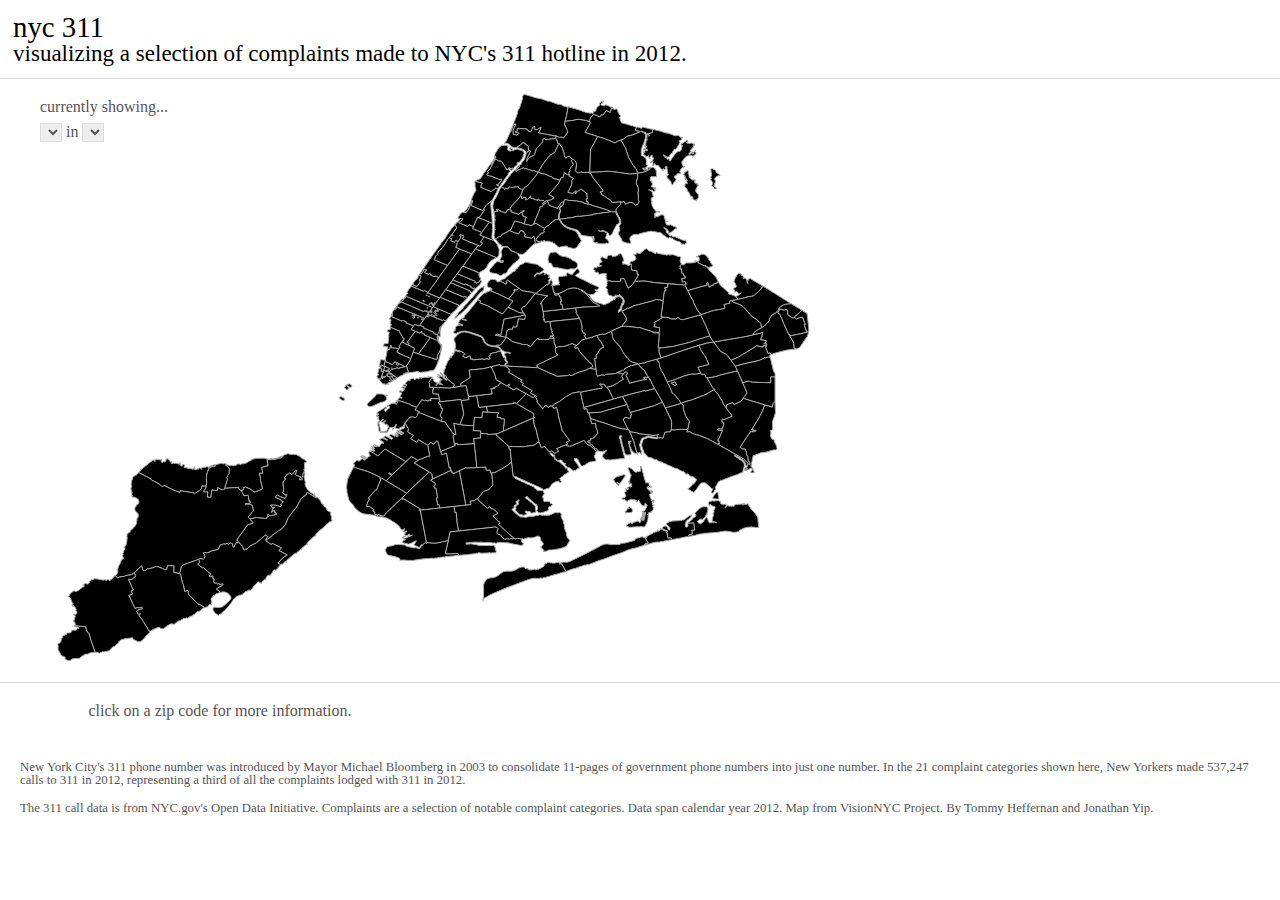
==== commit b45e1568: "color scheme and selection mechanisms changed" ====
--- a/index.html
+++ b/index.html
@@ -24,14 +24,13 @@
     </div>
 
     <div id="topbar">
-      <h1>NYC 311</h1>
-      <p id="subhead">Visualizing a selection of complaints made to NYC's 311 hotline in 2012.</p>
+      <h1>nyc 311</h1>
+      <p id="subhead">visualizing a selection of complaints made to NYC's 311 hotline in 2012.</p>
     </div>
     <div id="map-options">
-      <p>Currently showing...</p>
+      <p>currently showing...</p>
       <select id="complaints-select"></select> in
       <select id="color-select"></select>
-      <button id="color-map">Click to Map</button>
     </div>
 
     <div id="map"><?xml version="1.0" encoding="UTF-8" standalone="no"?>
@@ -1134,7 +1133,7 @@
 
     <div id="sidebar">
       <!--<div id="divider"></div>-->
-      <div id="zip"> Click on a zip code for more information.</div>
+      <div id="zip"> click on a zip code for more information.</div>
       <div id="graph"><br/><br /><p class="info">New York City's 311 phone number was introduced by Mayor Michael Bloomberg in 2003 to consolidate 11-pages of government phone numbers into just one number. In the 21 complaint categories shown here, New Yorkers made 537,247 calls to 311 in 2012, representing a third of all the complaints lodged with 311 in 2012.</p><br /><p class="info">The 311 call data is from NYC.gov's Open Data Initiative. Complaints are a selection of notable complaint categories. Data span calendar year 2012.  Map from VisionNYC Project. By Tommy Heffernan and Jonathan Yip.</p></div>
     </div>
 
--- a/css/style.css
+++ b/css/style.css
@@ -53,40 +53,42 @@
 body {
     padding: none;
     margin: none;
-    font-family: Sans-Serif;
-    background: #111111;
+    font-family: Verdana;
+    background: #ffffff;
 }
 
 #topbar {
-    background: #222222;
+    background: #ffffff;
+    border-bottom: solid 1px #dddddd;
     height: 100%;
-    color: #DD3497;
+    /*color: #DD3497;*/
     font-size: 1.8em;
-    font-weight: bold;
+    /*font-weight: bold;*/
     padding: 13px;
 }
 
 #sidebar {
-    background: #333333;
+    background: #ffffff;
     padding: 20px;
-    color: #eeeeee;
+    color: #555555;
+    border-top: solid 1px #dddddd;
 }
 
 select {
-    background: #222222;
-    border: solid 1px #eeeeee;
-    color: #eeeeee;
+    background: #eeeeee;
+    border: solid 1px #dddddd;
+    color: #555555;
 }
 
 button {
-    background: #222222;
-    border: solid 1px #eeeeee;
-    color: #eeeeee;
+    background: #eeeeee;
+    border: solid 1px #dddddd;
+    color: #555555;
 }
 
 option {
-    background: #222222;
-    color: #eeeeee;
+    background: #eeeeee;
+    color: #555555;
 }
 
 #map {
@@ -109,7 +111,7 @@
  }
 
 path {
-    stroke: #111111;
+    stroke: #aaaaaa;
     /*fill: #333333;*/
 }
 
@@ -154,7 +156,6 @@
 div.bar {
     color: #00ff00;
     background: #ff0000;
-    /*border: solid 1px #eeeeee;*/
     padding: 2px;
 }
 
@@ -169,7 +170,7 @@
     width: 400px;
     text-align: center;
     font-size: 1.0em;
-    font-weight: bold;
+    /*font-weight: bold;*/
     margin-bottom: 10px;
 }
 
@@ -179,16 +180,16 @@
 
 #map-options {
     position: absolute;
-    left: 460px;
+    left: 40px;
     top: 99px;
-    color: #eeeeee;
-    font-weight: bold;
+    color: #555555;
+    /* font-weight: bold; */
 }
 
 #map-options p {
-    color: #eeeeee;
+    color: #555555;
     margin-bottom: 8px;
-    font-weight: bold;
+    /* font-weight: bold; */
 }
     
 .info {
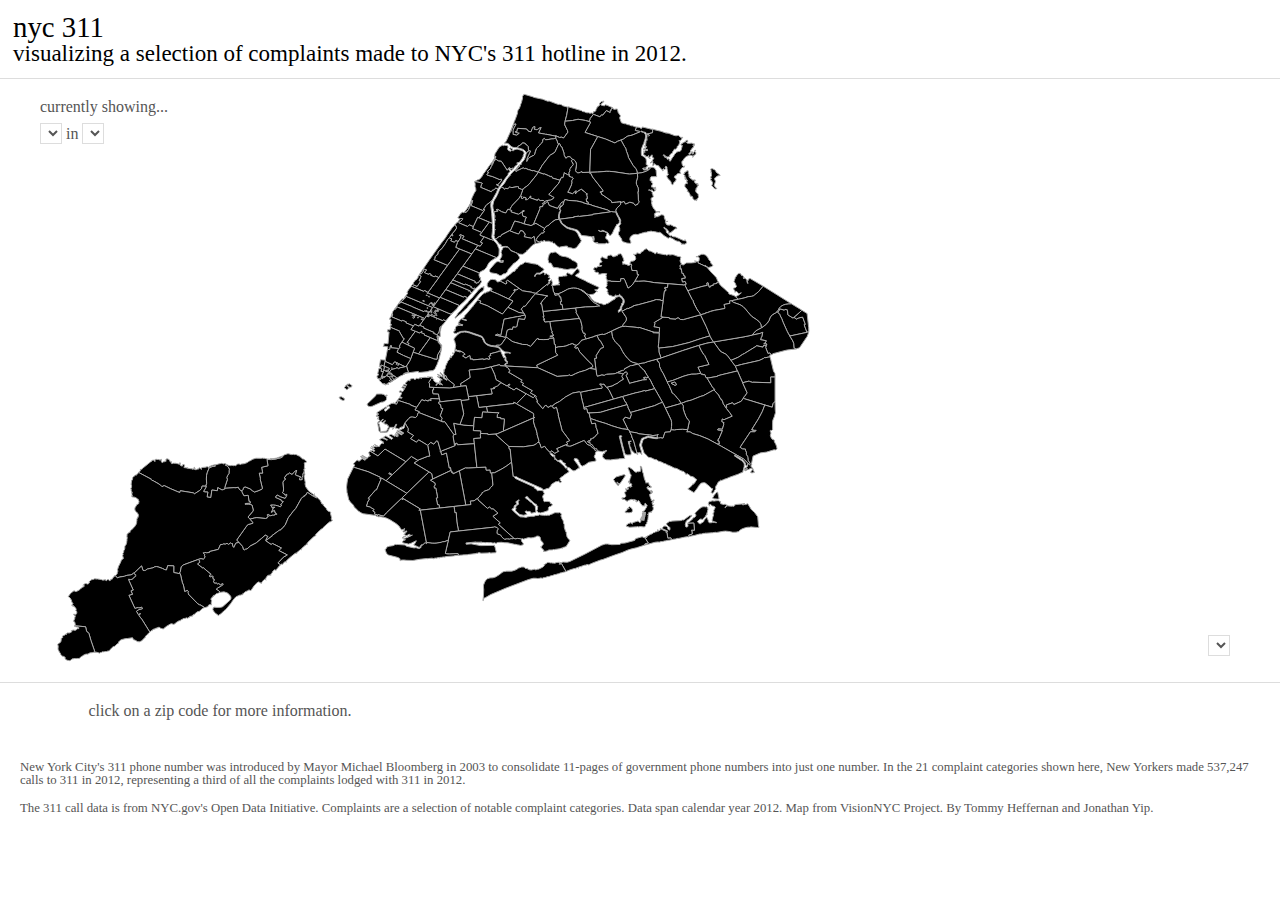
==== commit 908352f4: "scatterplotted" ====
--- a/index.html
+++ b/index.html
@@ -17,7 +17,7 @@
     <textarea id="json-zips">["10022", "11418", "11691", "11419", "11214", "11375", "11416", "10012", "10036", "11366", "10305", "11102", "10031", "10014", "11423", "11235", "10013", "10469", "10002", "11207", "10007", "11360", "10465", "10032", "11373", "10461", "10034", "10451", "10452", "11225", "11213", "10030", "11208", "10463", "10016", "10468", "11226", "10459", "10467", "10033", "10456", "10457", "10458", "11238", "10025", "11385", "11435", "10023", "11218", "11219", "10040", "11379", "10027", "10009", "11369", "10460", "10470", "10462", "10035", "10026", "10466", "11211", "11205", "11367", "10472", "11221", "10453", "11224", "10010", "11223", "11217", "11210", "10018", "10019", "10075", "11415", "10128", "11355", "10471", "11004", "11377", "10011", "11101", "11105", "11231", "11209", "10454", "10020", "11420", "10017", "11233", "11103", "11434", "11203", "11216", "10301", "11212", "11413", "11236", "11368", "11372", "10029", "11228", "11234", "11249", "11694", "11374", "10024", "11232", "11222", "10474", "11204", "10028", "11206", "10003", "11201", "10038", "10065", "11411", "11011", "7306", "10308", "11215", "11357", "11230", "11220", "11422", "11104", "10312", "11237", "10280", "11429", "10001", "11365", "11692", "11229", "10473", "11421", "10803", "10310", "10314", "10464", "10306", "10303", "11417", "11354", "10304", "11364", "10455", "11412", "11414", "10302", "11436", "11433", "11378", "11432", "11428", "11001", "10006", "11109", "11106", "11356", "10037","10039", "10004", "11358", "10309", "10005", "11427", "10021", "11693", "11362", "11361", "10475", "11430", "11370", "11363", "10282", "10069", "10104", "10307", "11239", "11697", "11426", "11040", "99999", "11030", "11581", "11791", "60611", "10000", "11561", "10044", "11747", "11563", "11735", "10552", "10705", "19107", "10536", "11720", "11598", "10805", "11590", "10708", "11746", "11530", "10701", "11724", "11005", "11520", "11439", "11559", "11371", "10281", "11797", "10532", "11549", "10601", "10162", "11755",  "31546", "11501", "11241", "11553", "10050", "11570", "11695", "10048",  "11359", "10704", "10950", "11580", "11803", "11010", "11753", "10550", "7172", "11575", "11050", "11111", "11702", "11757", "11042", "10583", "10709", "10801", "11008", "11725", "10576", "11801", "11576", "12303", "11253", "11507", "11003", "11743","11516", "10591", "98005", "11024", "11572", "11577","11021", "11583", "10504", "11596", "11518", "10010", "10522", "11747"]</textarea>
 
     <div id="tooltip">
-      <p id="tooltip-zip">10507</p>
+      <p id="tooltip-zip"></p>
       <div id="tooltip-data">
 	<p id="tooltip-label">Complaints: </p><p id="tooltip-complaints"></p>
       </div>
@@ -1129,10 +1129,11 @@
            d="m 385.27151,281.13232 -1.32095,5.99291 -2.69189,-1.18994 -0.78609,1.03866 0.60375,0.79825 -1.75586,-0.27014 1.25342,-6.81277 z"
            id="10282"
            inkscape:connector-curvature="0" />
-    </svg></div>
+    </svg>
+      <select id="dem-select"></select>
+    </div>
 
     <div id="sidebar">
-      <!--<div id="divider"></div>-->
       <div id="zip"> click on a zip code for more information.</div>
       <div id="graph"><br/><br /><p class="info">New York City's 311 phone number was introduced by Mayor Michael Bloomberg in 2003 to consolidate 11-pages of government phone numbers into just one number. In the 21 complaint categories shown here, New Yorkers made 537,247 calls to 311 in 2012, representing a third of all the complaints lodged with 311 in 2012.</p><br /><p class="info">The 311 call data is from NYC.gov's Open Data Initiative. Complaints are a selection of notable complaint categories. Data span calendar year 2012.  Map from VisionNYC Project. By Tommy Heffernan and Jonathan Yip.</p></div>
     </div>
--- a/css/style.css
+++ b/css/style.css
@@ -75,13 +75,14 @@
 }
 
 select {
-    background: #eeeeee;
+    background: #ffffff;
     border: solid 1px #dddddd;
     color: #555555;
+    font-size: 1.0em;
 }
 
 button {
-    background: #eeeeee;
+    background: #ffffff;
     border: solid 1px #dddddd;
     color: #555555;
 }
@@ -112,15 +113,14 @@
 
 path {
     stroke: #aaaaaa;
-    /*fill: #333333;*/
+    /* fill: #333333; */
 }
 
 #tooltip {
-    height: 28px;
-    background: #333333;
+    background: #ffffff;
     position: absolute;
-    border: solid 1px #eeeeee;
-    color: #eeeeee;
+    border: solid 1px #555555;
+    color: #555555;
     padding: 5px;
     display: none;
 }
@@ -194,4 +194,29 @@
     
 .info {
     font-size: 0.8em;
+}
+
+.chart rect {
+    stroke: #ffffff;
+}
+
+.chart text {
+    font-size: 0.8em;
+}
+
+.axis path,
+.axis line {
+    fill: none;
+    stroke: #555555;
+    shape-rendering: crispEdges;
+}
+
+.axis text {
+    font-size: 11px;
+}
+
+#dem-select {
+    position: absolute;
+    top: 635px;
+    right: 50px;
 }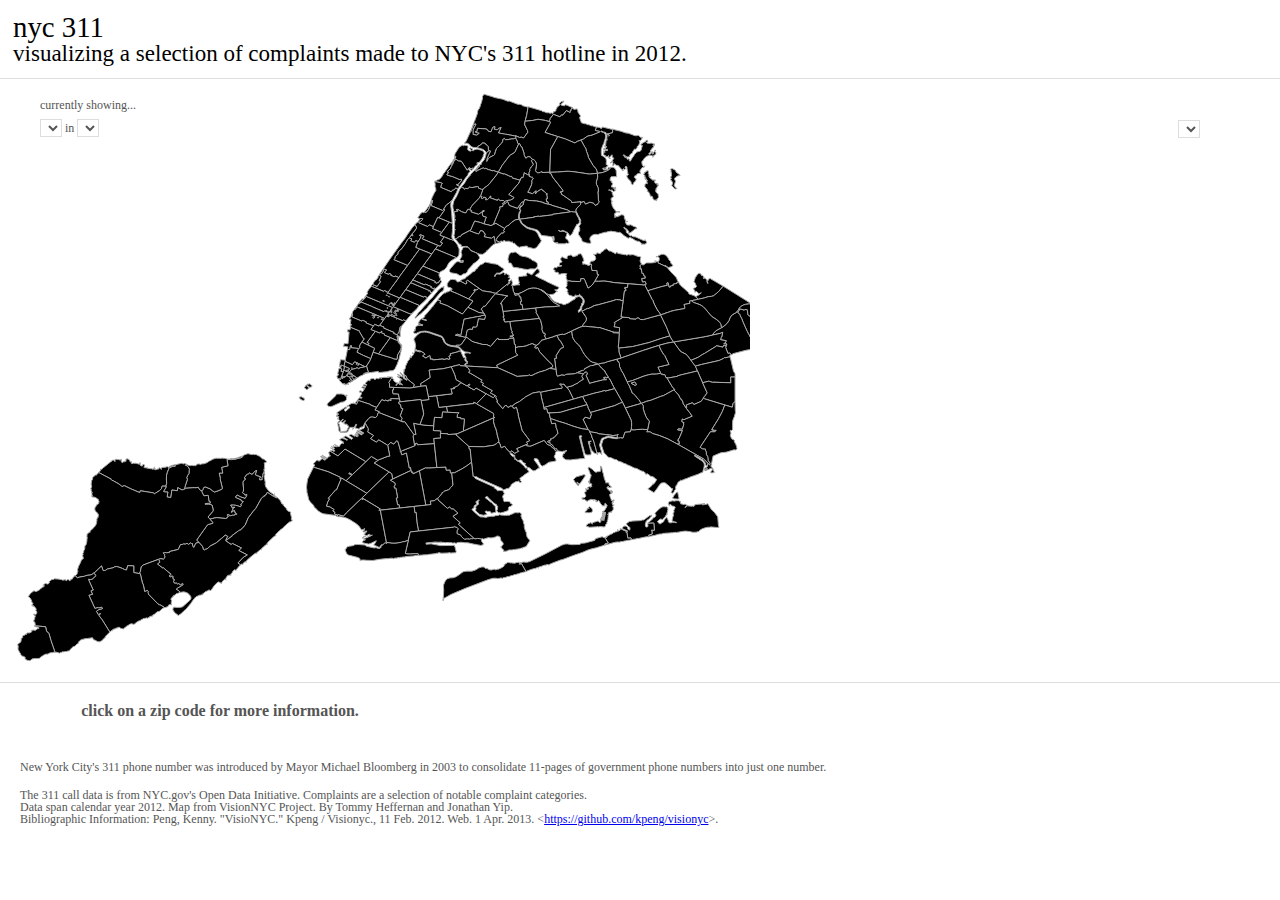
==== commit 3a74f543: "some css changes, bibliographic info" ====
--- a/index.html
+++ b/index.html
@@ -1,3 +1,13 @@
+<!--
+
+NYC311 by Tommy Heffernan and Jonathan Yip
+
+New York City SVG Map is from Kenny Peng's VisioNYC Project: https://github.com/kpeng/visionyc
+311 Data is from NYC Open Data: https://nycopendata.socrata.com/
+
+-->
+
+
 <!DOCTYPE html>
 <html>
   <head>
@@ -42,8 +52,9 @@
          xmlns="http://www.w3.org/2000/svg"
          xmlns:sodipodi="http://sodipodi.sourceforge.net/DTD/sodipodi-0.dtd"
          xmlns:inkscape="http://www.inkscape.org/namespaces/inkscape"
-         width="900"
+         width="750"
          height="600"
+         viewbox="40 50 750 500"
          id="svg2"
          version="1.1"
          inkscape:version="0.48.3.1 r9886"
@@ -1130,12 +1141,17 @@
            id="10282"
            inkscape:connector-curvature="0" />
     </svg>
-      <select id="dem-select"></select>
     </div>
+
+    <div id="scatter"></div>
+    <select id="dem-select">_</select>
 
     <div id="sidebar">
       <div id="zip"> click on a zip code for more information.</div>
-      <div id="graph"><br/><br /><p class="info">New York City's 311 phone number was introduced by Mayor Michael Bloomberg in 2003 to consolidate 11-pages of government phone numbers into just one number. In the 21 complaint categories shown here, New Yorkers made 537,247 calls to 311 in 2012, representing a third of all the complaints lodged with 311 in 2012.</p><br /><p class="info">The 311 call data is from NYC.gov's Open Data Initiative. Complaints are a selection of notable complaint categories. Data span calendar year 2012.  Map from VisionNYC Project. By Tommy Heffernan and Jonathan Yip.</p></div>
+      <div id="graph"><br/><br /><p class="info">New York City's 311 phone number was introduced by Mayor Michael Bloomberg in 2003 to consolidate 11-pages of government phone numbers into just one number.</p><br /><p class="info">The 311 call data is from NYC.gov's Open Data Initiative. Complaints are a selection of notable complaint categories. <br /> Data span calendar year 2012.  Map from VisionNYC Project. By Tommy Heffernan and Jonathan Yip.
+      <br />Bibliographic Information: Peng, Kenny. "VisioNYC." Kpeng / Visionyc., 11 Feb. 2012. Web. 1 Apr. 2013. &lt;<a href="https://github.com/kpeng/visionyc">https://github.com/kpeng/visionyc</a>&gt;.
+      </p>
+      </div>
     </div>
 
   </body>
--- a/css/style.css
+++ b/css/style.css
@@ -134,7 +134,7 @@
 }
 
 #tooltip-zip {
-    font-weight: bold;
+    
 }
 
 .bar-container {
@@ -170,7 +170,7 @@
     width: 400px;
     text-align: center;
     font-size: 1.0em;
-    /*font-weight: bold;*/
+    font-weight: bold;
     margin-bottom: 10px;
 }
 
@@ -183,6 +183,7 @@
     left: 40px;
     top: 99px;
     color: #555555;
+    font-size: 0.75em;
     /* font-weight: bold; */
 }
 
@@ -193,7 +194,7 @@
 }
     
 .info {
-    font-size: 0.8em;
+    font-size: 0.75em;
 }
 
 .chart rect {
@@ -201,7 +202,7 @@
 }
 
 .chart text {
-    font-size: 0.8em;
+    font-size: 0.7em;
 }
 
 .axis path,
@@ -212,11 +213,22 @@
 }
 
 .axis text {
-    font-size: 11px;
+    font-size: 10px;
 }
 
 #dem-select {
     position: absolute;
-    top: 635px;
-    right: 50px;
-}+    top: 120px;
+    right: 80px;
+    font-size: 0.75em;
+}
+
+line {
+    stroke-width: 3px;
+}
+
+#scatter {
+    position: absolute;
+    top: 80px;
+    left: 775px;
+    }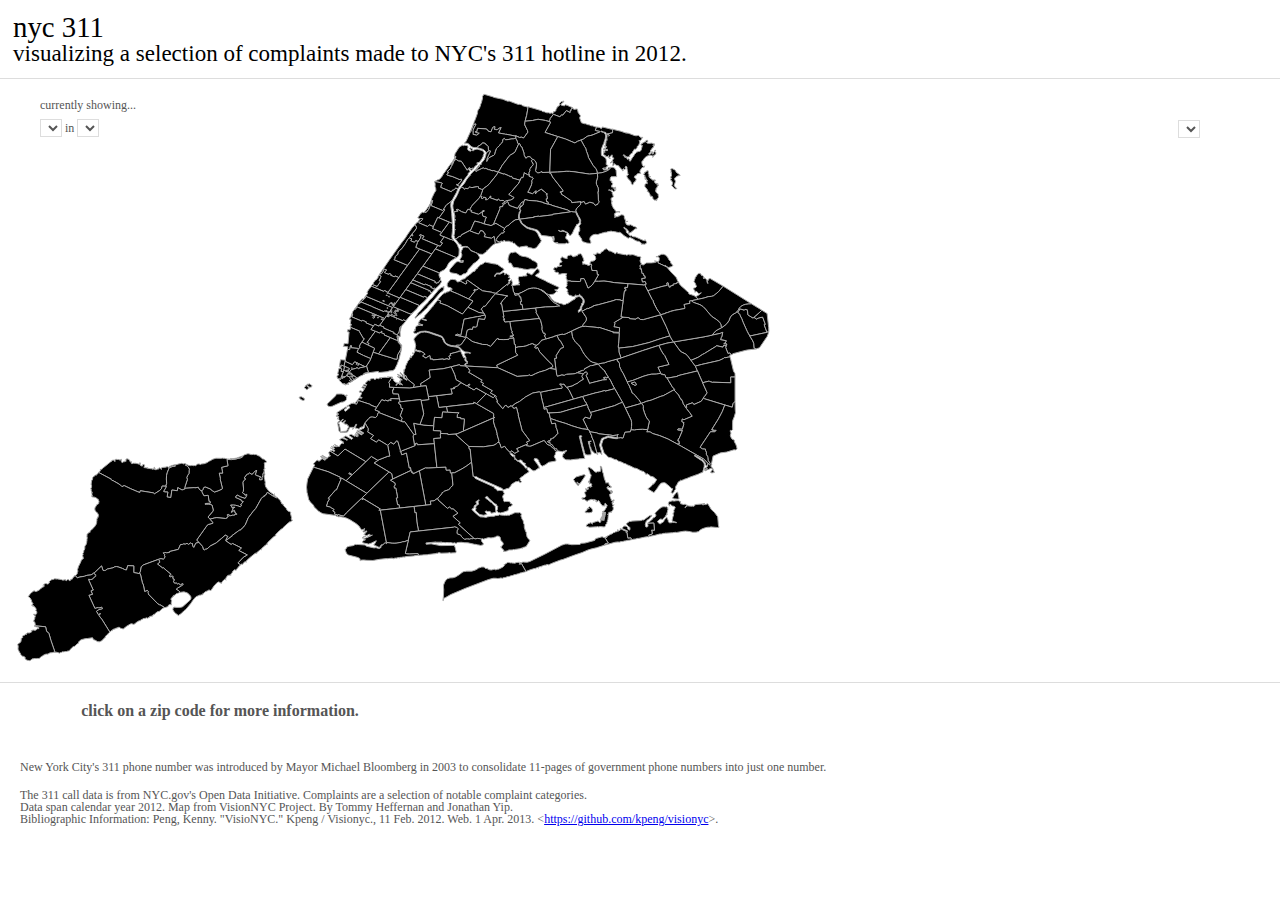
==== commit ab39f4b0: "added interactions" ====
--- a/index.html
+++ b/index.html
@@ -52,9 +52,9 @@
          xmlns="http://www.w3.org/2000/svg"
          xmlns:sodipodi="http://sodipodi.sourceforge.net/DTD/sodipodi-0.dtd"
          xmlns:inkscape="http://www.inkscape.org/namespaces/inkscape"
-         width="750"
+         width="800"
          height="600"
-         viewbox="40 50 750 500"
+         viewbox="40 50 800 500"
          id="svg2"
          version="1.1"
          inkscape:version="0.48.3.1 r9886"
@@ -1150,8 +1150,9 @@
       <div id="zip"> click on a zip code for more information.</div>
       <div id="graph"><br/><br /><p class="info">New York City's 311 phone number was introduced by Mayor Michael Bloomberg in 2003 to consolidate 11-pages of government phone numbers into just one number.</p><br /><p class="info">The 311 call data is from NYC.gov's Open Data Initiative. Complaints are a selection of notable complaint categories. <br /> Data span calendar year 2012.  Map from VisionNYC Project. By Tommy Heffernan and Jonathan Yip.
       <br />Bibliographic Information: Peng, Kenny. "VisioNYC." Kpeng / Visionyc., 11 Feb. 2012. Web. 1 Apr. 2013. &lt;<a href="https://github.com/kpeng/visionyc">https://github.com/kpeng/visionyc</a>&gt;.
-      </p>
+	</p>
       </div>
+      <div id="bar-zip-label"></div>
     </div>
 
   </body>
--- a/css/style.css
+++ b/css/style.css
@@ -70,8 +70,15 @@
 #sidebar {
     background: #ffffff;
     padding: 20px;
-    color: #555555;
     border-top: solid 1px #dddddd;
+}
+
+#sidebar text {
+    color: #555555;
+}
+
+#sidebar p{
+    color: #555555;
 }
 
 select {
@@ -123,6 +130,7 @@
     color: #555555;
     padding: 5px;
     display: none;
+    z-index: 100;
 }
 
 #tooltip-data {
@@ -172,6 +180,7 @@
     font-size: 1.0em;
     font-weight: bold;
     margin-bottom: 10px;
+    color: #555555;
 }
 
 #subhead {
@@ -195,6 +204,17 @@
     
 .info {
     font-size: 0.75em;
+}
+
+#bar-zip-label {
+    display: inline;
+    float: left;
+    font-size: 1.6em;
+    margin-top: 36px;
+}
+
+.chart {
+    float: left;
 }
 
 .chart rect {
@@ -230,5 +250,5 @@
 #scatter {
     position: absolute;
     top: 80px;
-    left: 775px;
-    }+    left: 800px;
+}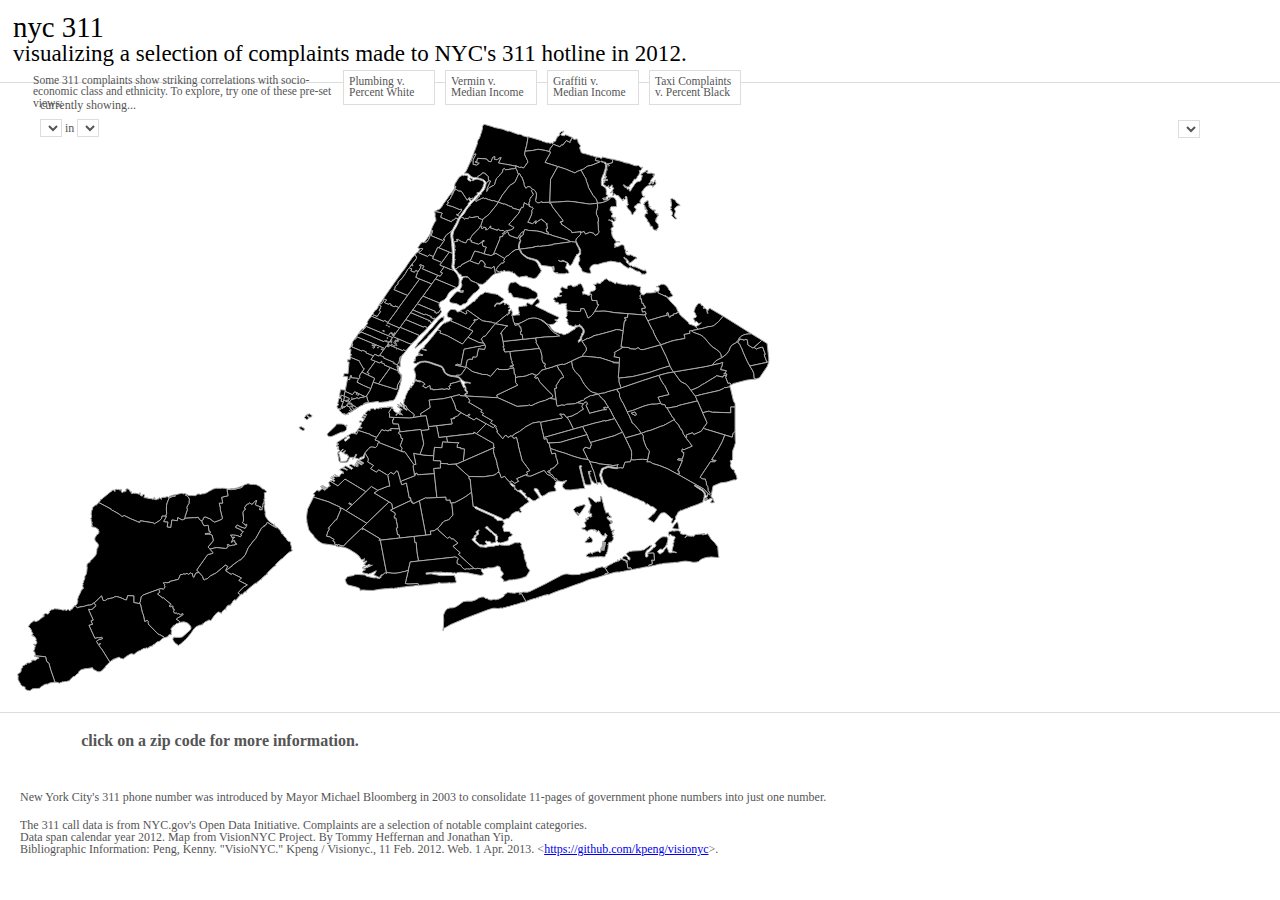
==== commit bbcec844: "added preset views" ====
--- a/index.html
+++ b/index.html
@@ -33,9 +33,19 @@
       </div>
     </div>
 
+
     <div id="topbar">
-      <h1>nyc 311</h1>
-      <p id="subhead">visualizing a selection of complaints made to NYC's 311 hotline in 2012.</p>
+      <div id="header">
+	<h1>nyc 311</h1>
+	<p id="subhead">visualizing a selection of complaints made to NYC's 311 hotline in 2012.</p>
+      </div>
+      <div id="presets">
+	<p id="preset-intro">Some 311 complaints show striking correlations with socio-economic class and ethnicity. To explore, try one of these pre-set views:</p>
+	<p id="p1" class="preset">Plumbing v. Percent White</p>
+	<p id="p2" class="preset">Vermin v. Median Income</p>
+	<p id="p3" class="preset">Graffiti v. Median Income</p>
+	<p id="p4" class="preset">Taxi Complaints v. Percent Black</p>
+      </div>
     </div>
     <div id="map-options">
       <p>currently showing...</p>
--- a/css/style.css
+++ b/css/style.css
@@ -60,7 +60,7 @@
 #topbar {
     background: #ffffff;
     border-bottom: solid 1px #dddddd;
-    height: 100%;
+    height: 56px;
     /*color: #DD3497;*/
     font-size: 1.8em;
     /*font-weight: bold;*/
@@ -251,4 +251,40 @@
     position: absolute;
     top: 80px;
     left: 800px;
+}
+
+#header {
+    float: left;
+}
+
+#preset-intro {
+    color: #555555;
+    width: 300px;
+    padding-top: 10px;
+    padding-left: 20px;
+}
+
+#presets {
+    float: left;
+    
+    font-size: 0.4em;
+    color: #555555;
+    float: left;
+}
+
+#presets p {
+    float: left;
+}
+
+.preset {
+    width: 80px;
+    padding: 5px;
+    margin-top: 5px;
+    margin-left: 10px;
+    border: solid 1px #dddddd;
+    background-color: #ffffff;
+}
+
+.preset-selected {
+    border: solid 1px #555555;
 }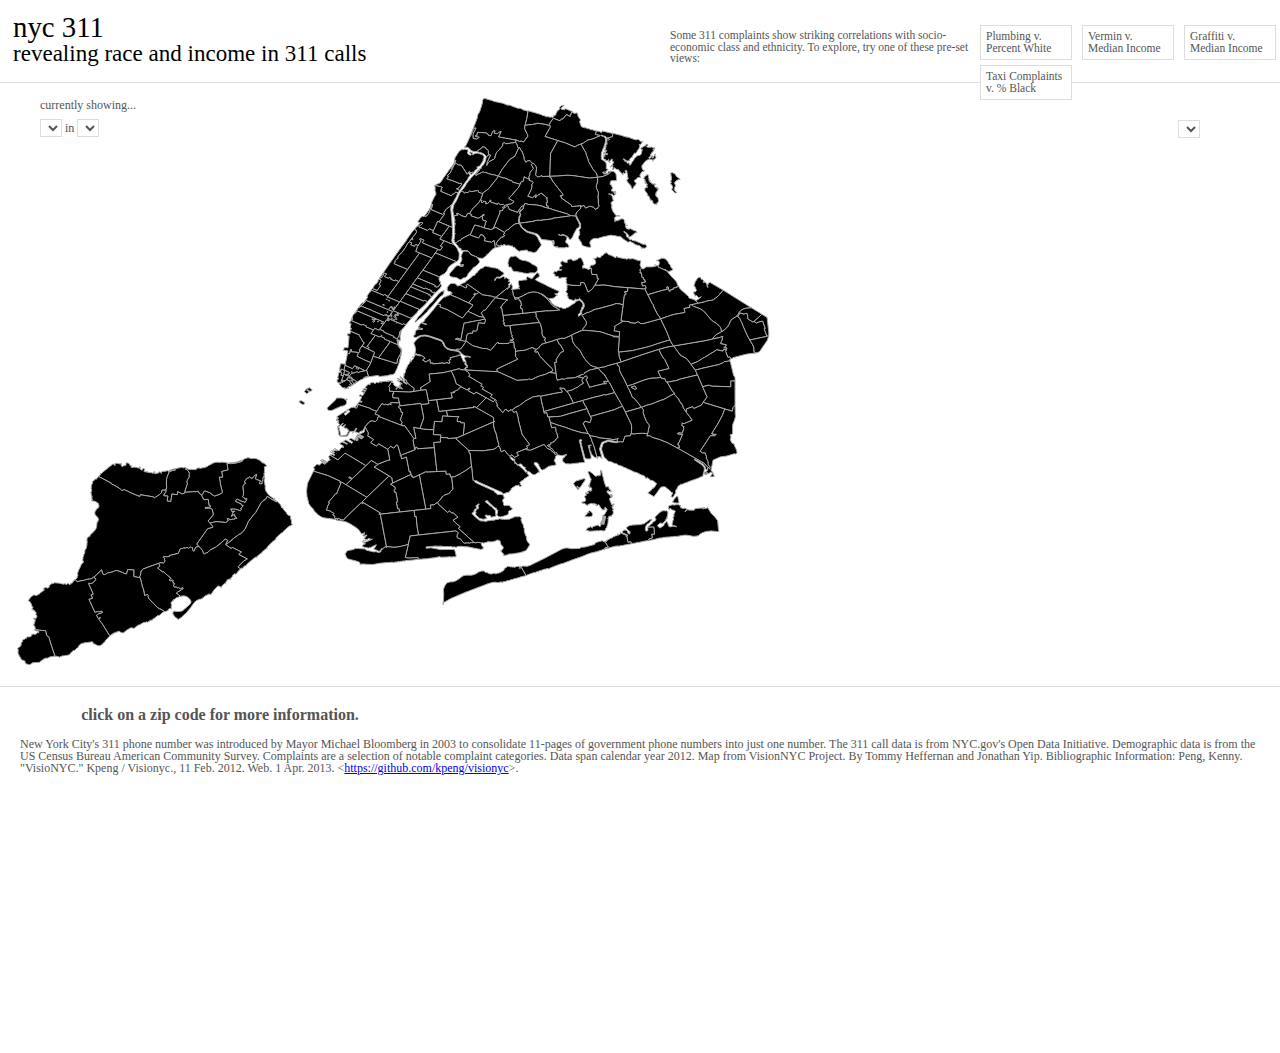
==== commit dccd6af2: "readme, screencast, other edits" ====
--- a/index.html
+++ b/index.html
@@ -37,14 +37,14 @@
     <div id="topbar">
       <div id="header">
 	<h1>nyc 311</h1>
-	<p id="subhead">visualizing a selection of complaints made to NYC's 311 hotline in 2012.</p>
+	<p id="subhead">revealing race and income in 311 calls</p>
       </div>
       <div id="presets">
 	<p id="preset-intro">Some 311 complaints show striking correlations with socio-economic class and ethnicity. To explore, try one of these pre-set views:</p>
 	<p id="p1" class="preset">Plumbing v. Percent White</p>
 	<p id="p2" class="preset">Vermin v. Median Income</p>
 	<p id="p3" class="preset">Graffiti v. Median Income</p>
-	<p id="p4" class="preset">Taxi Complaints v. Percent Black</p>
+	<p id="p4" class="preset">Taxi Complaints v. % Black</p>
       </div>
     </div>
     <div id="map-options">
@@ -1158,9 +1158,11 @@
 
     <div id="sidebar">
       <div id="zip"> click on a zip code for more information.</div>
-      <div id="graph"><br/><br /><p class="info">New York City's 311 phone number was introduced by Mayor Michael Bloomberg in 2003 to consolidate 11-pages of government phone numbers into just one number.</p><br /><p class="info">The 311 call data is from NYC.gov's Open Data Initiative. Complaints are a selection of notable complaint categories. <br /> Data span calendar year 2012.  Map from VisionNYC Project. By Tommy Heffernan and Jonathan Yip.
-      <br />Bibliographic Information: Peng, Kenny. "VisioNYC." Kpeng / Visionyc., 11 Feb. 2012. Web. 1 Apr. 2013. &lt;<a href="https://github.com/kpeng/visionyc">https://github.com/kpeng/visionyc</a>&gt;.
+      <div id="graph">
+      <p class="info">New York City's 311 phone number was introduced by Mayor Michael Bloomberg in 2003 to consolidate 11-pages of government phone numbers into just one number. The 311 call data is from NYC.gov's Open Data Initiative. Demographic data is from the US Census Bureau American Community Survey. Complaints are a selection of notable complaint categories. Data span calendar year 2012.  Map from VisionNYC Project. By Tommy Heffernan and Jonathan Yip. Bibliographic Information: Peng, Kenny. "VisioNYC." Kpeng / Visionyc., 11 Feb. 2012. Web. 1 Apr. 2013. &lt;<a href="https://github.com/kpeng/visionyc">https://github.com/kpeng/visionyc</a>&gt;.
+	  <br />
 	</p>
+	   <iframe width="300" height="225" src="http://www.youtube.com/embed/Ci5aStI1Lkk?rel=0" frameborder="0" allowfullscreen></iframe>
       </div>
       <div id="bar-zip-label"></div>
     </div>
--- a/css/style.css
+++ b/css/style.css
@@ -204,6 +204,8 @@
     
 .info {
     font-size: 0.75em;
+    margin-top: 5px;
+    margin-bottom: 15px;
 }
 
 #bar-zip-label {
@@ -265,11 +267,11 @@
 }
 
 #presets {
-    float: left;
-    
+    position: absolute;
+    top: 20px;
+    left: 650px;
     font-size: 0.4em;
     color: #555555;
-    float: left;
 }
 
 #presets p {
